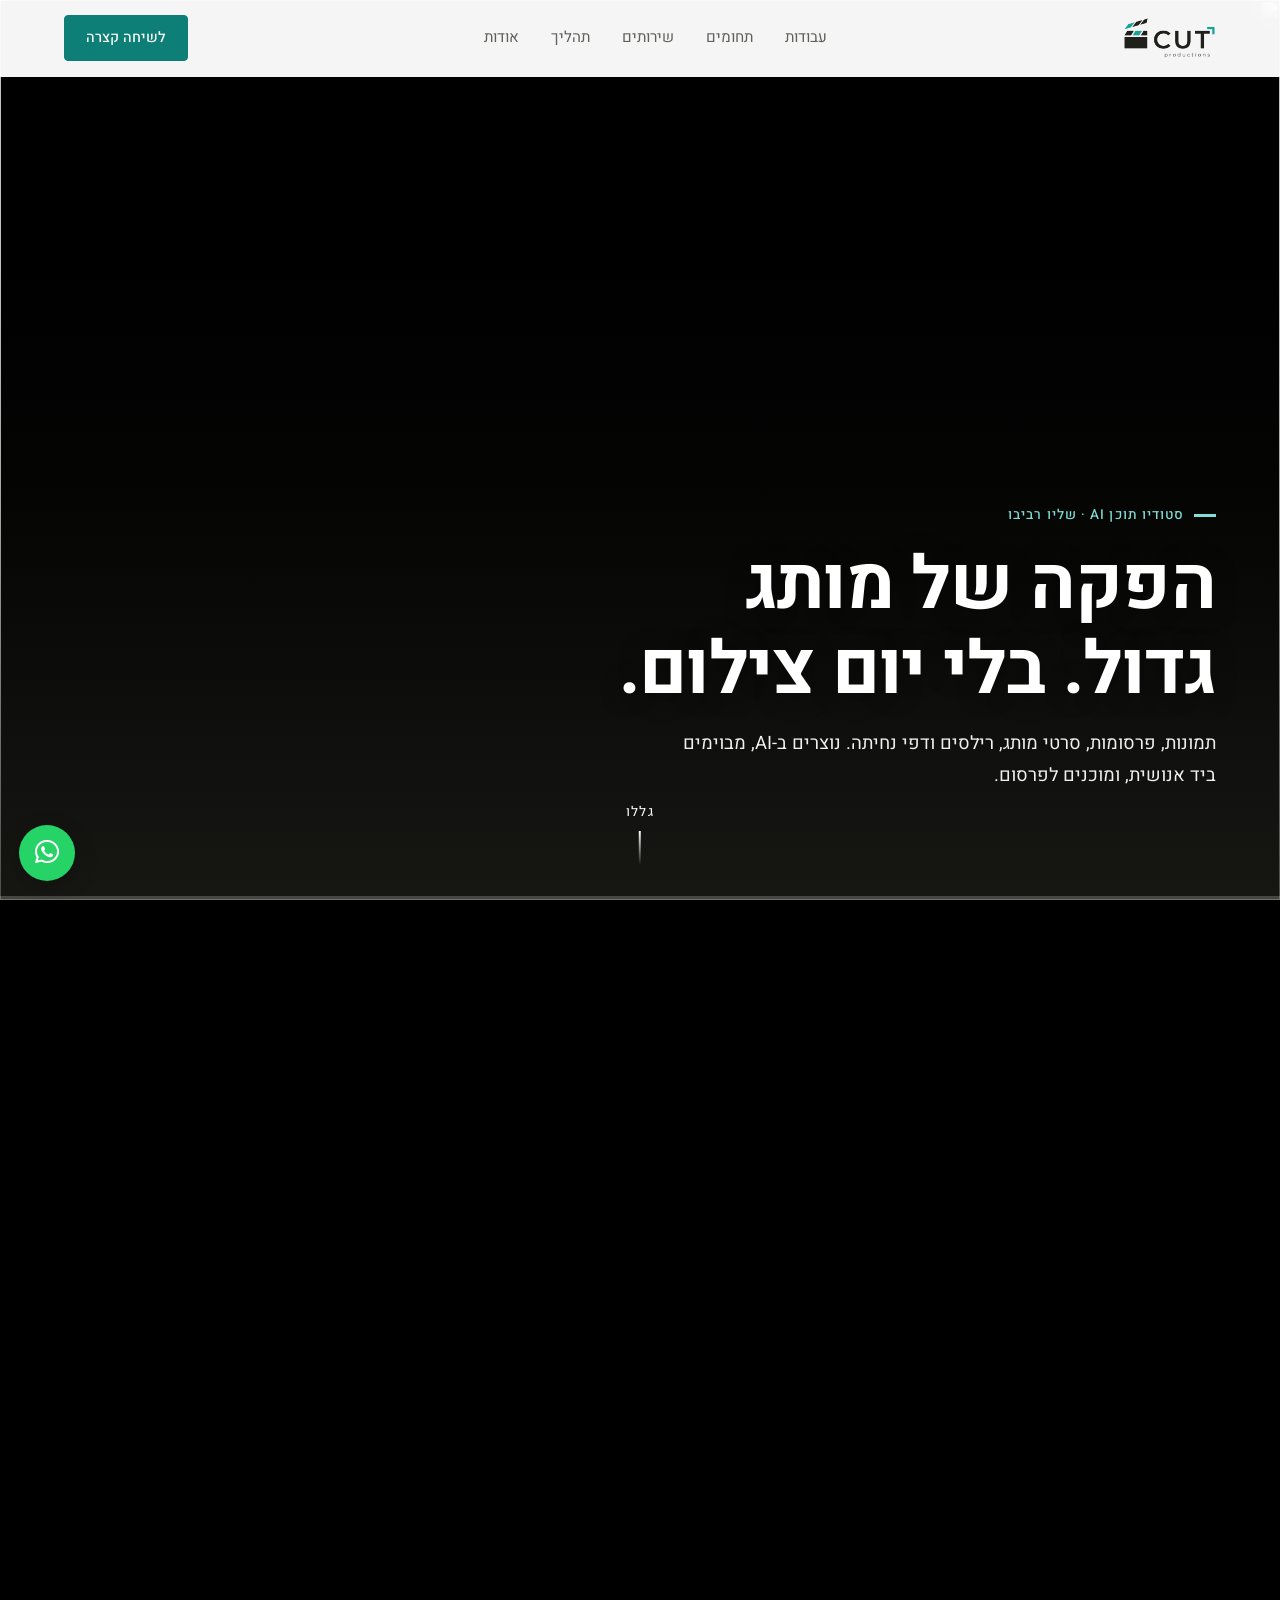
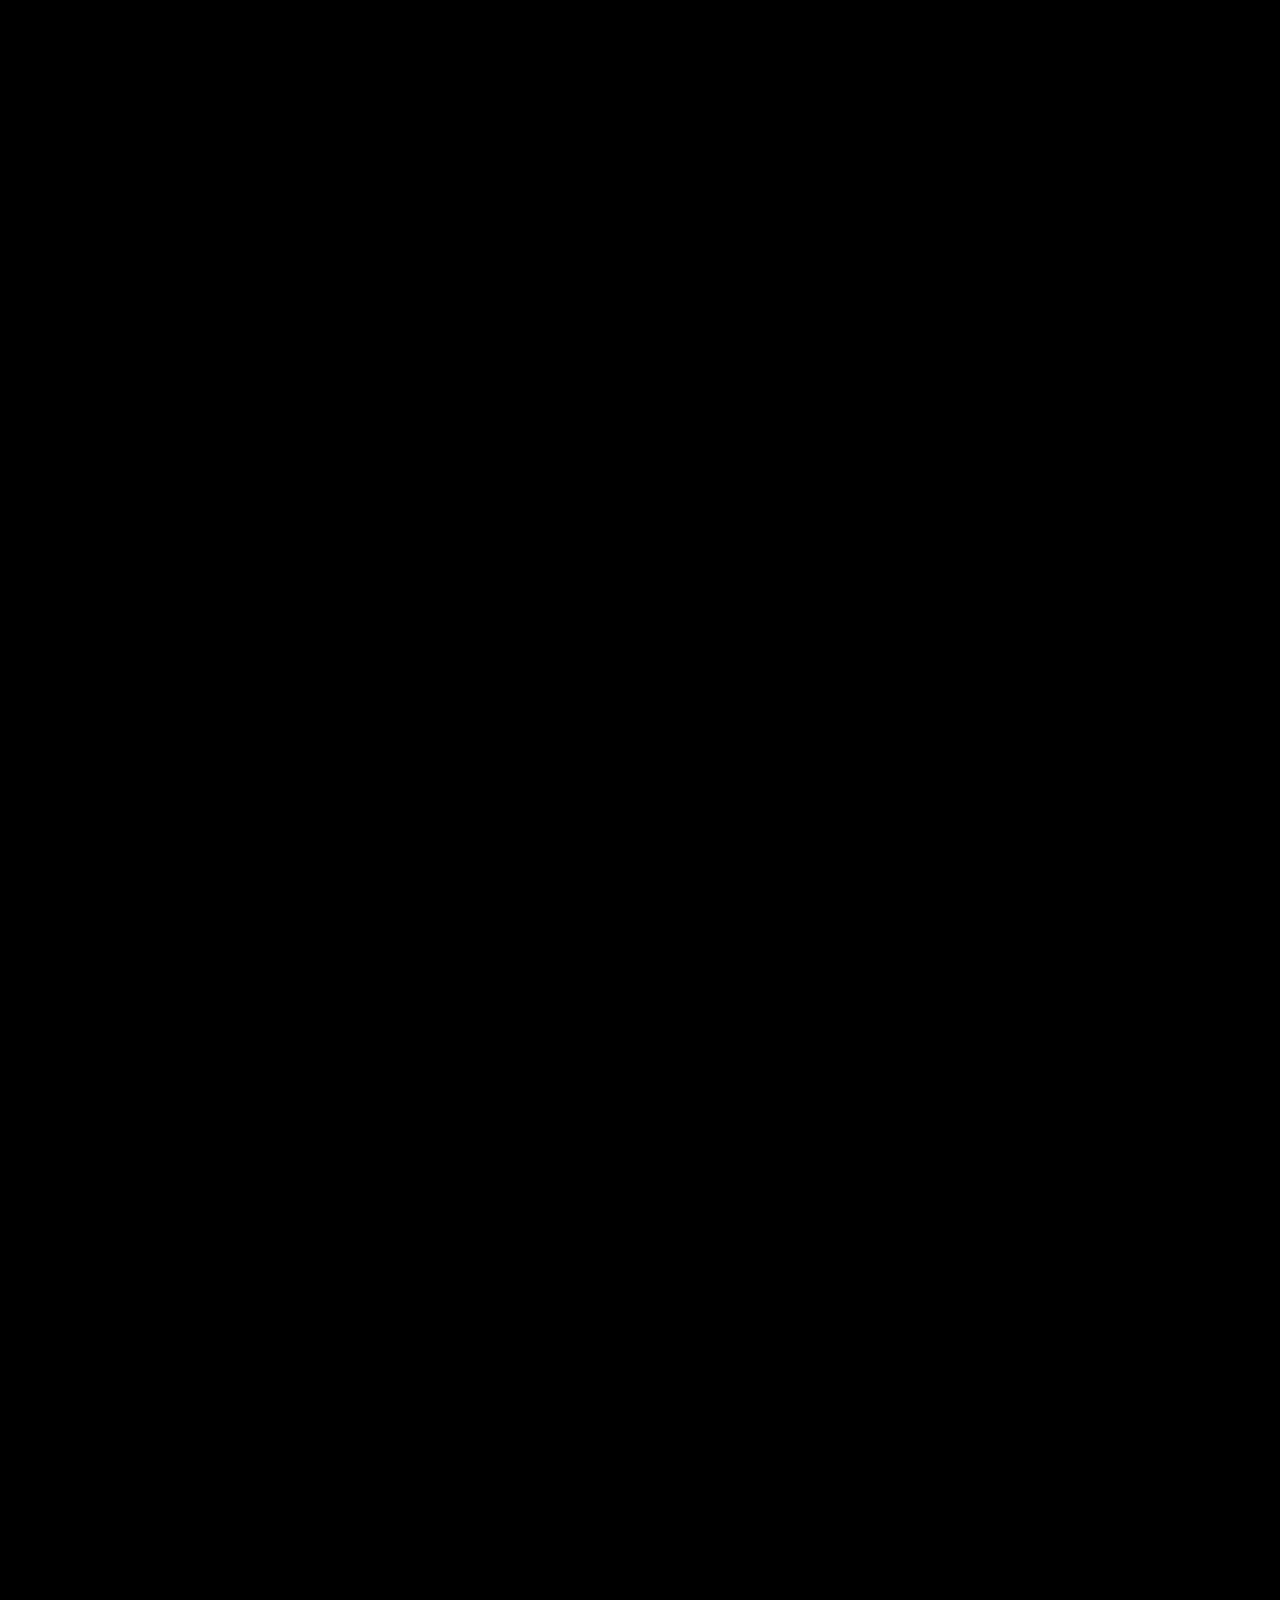
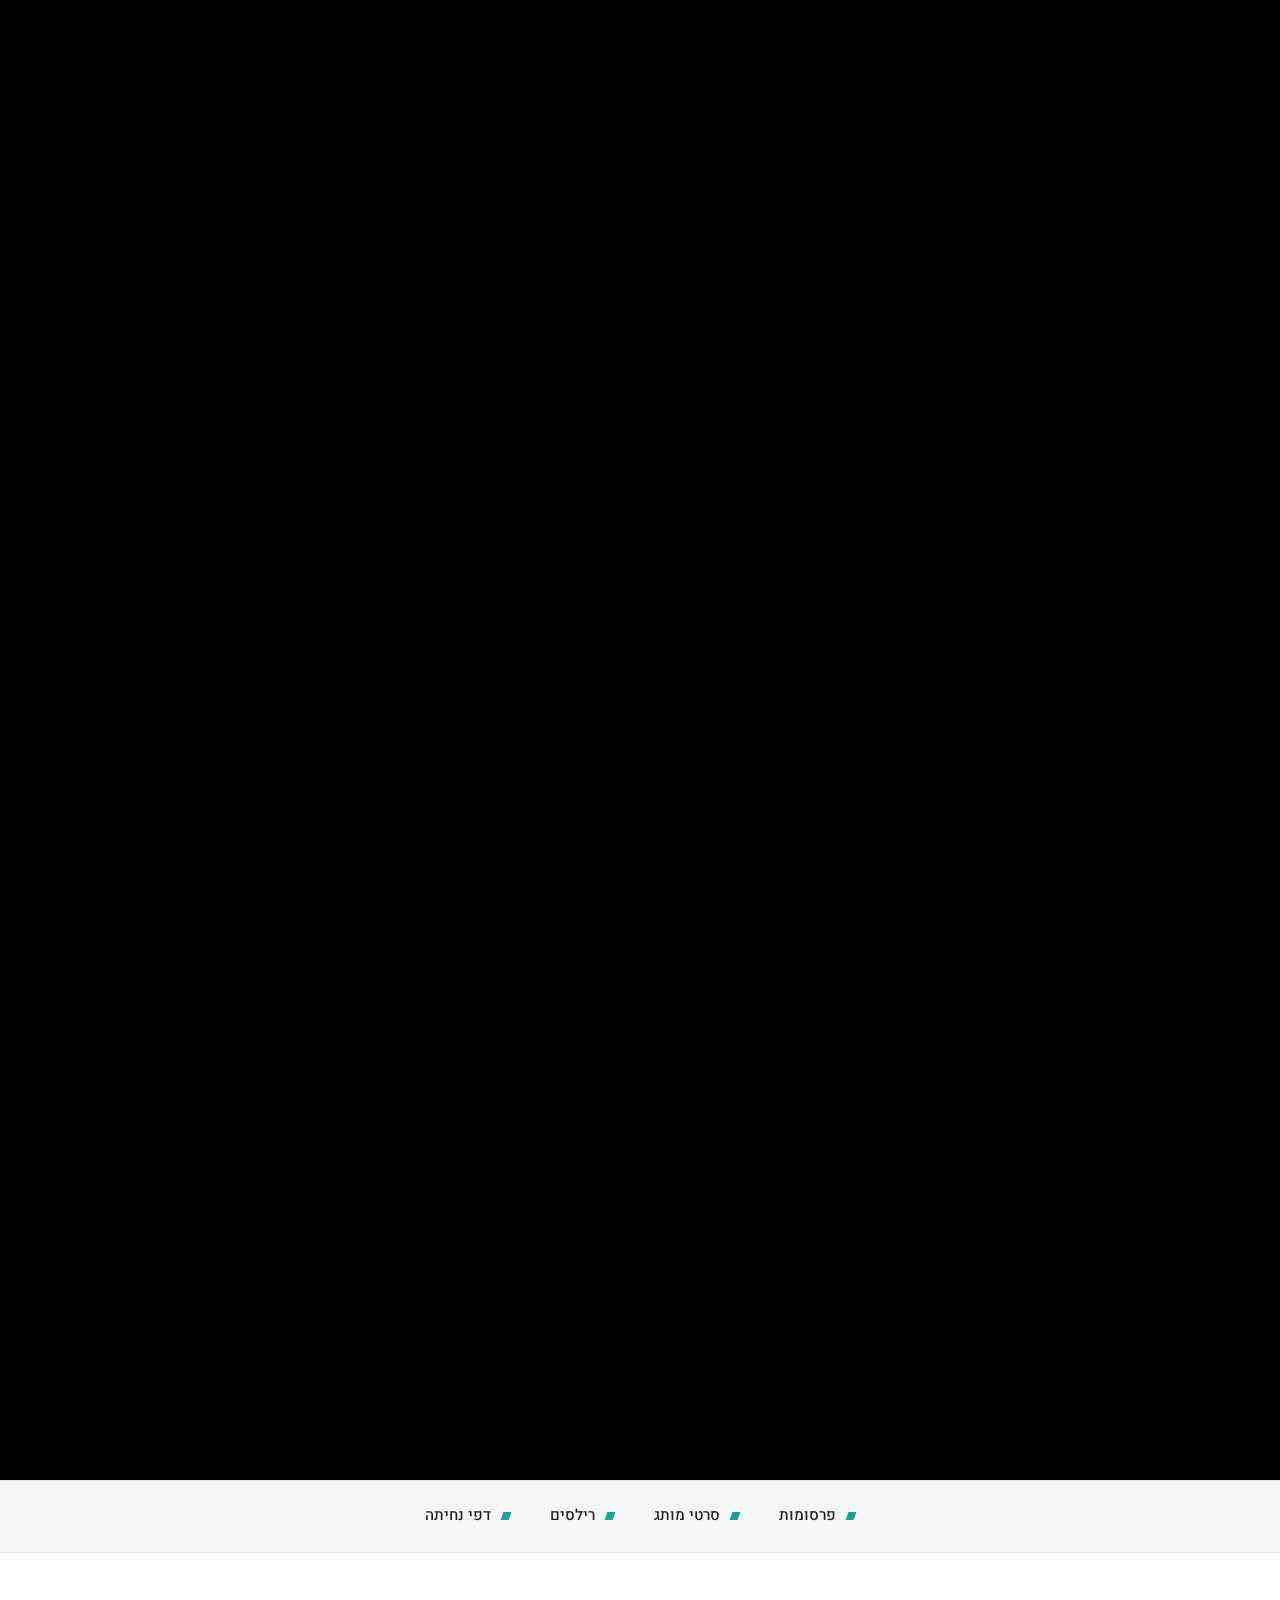
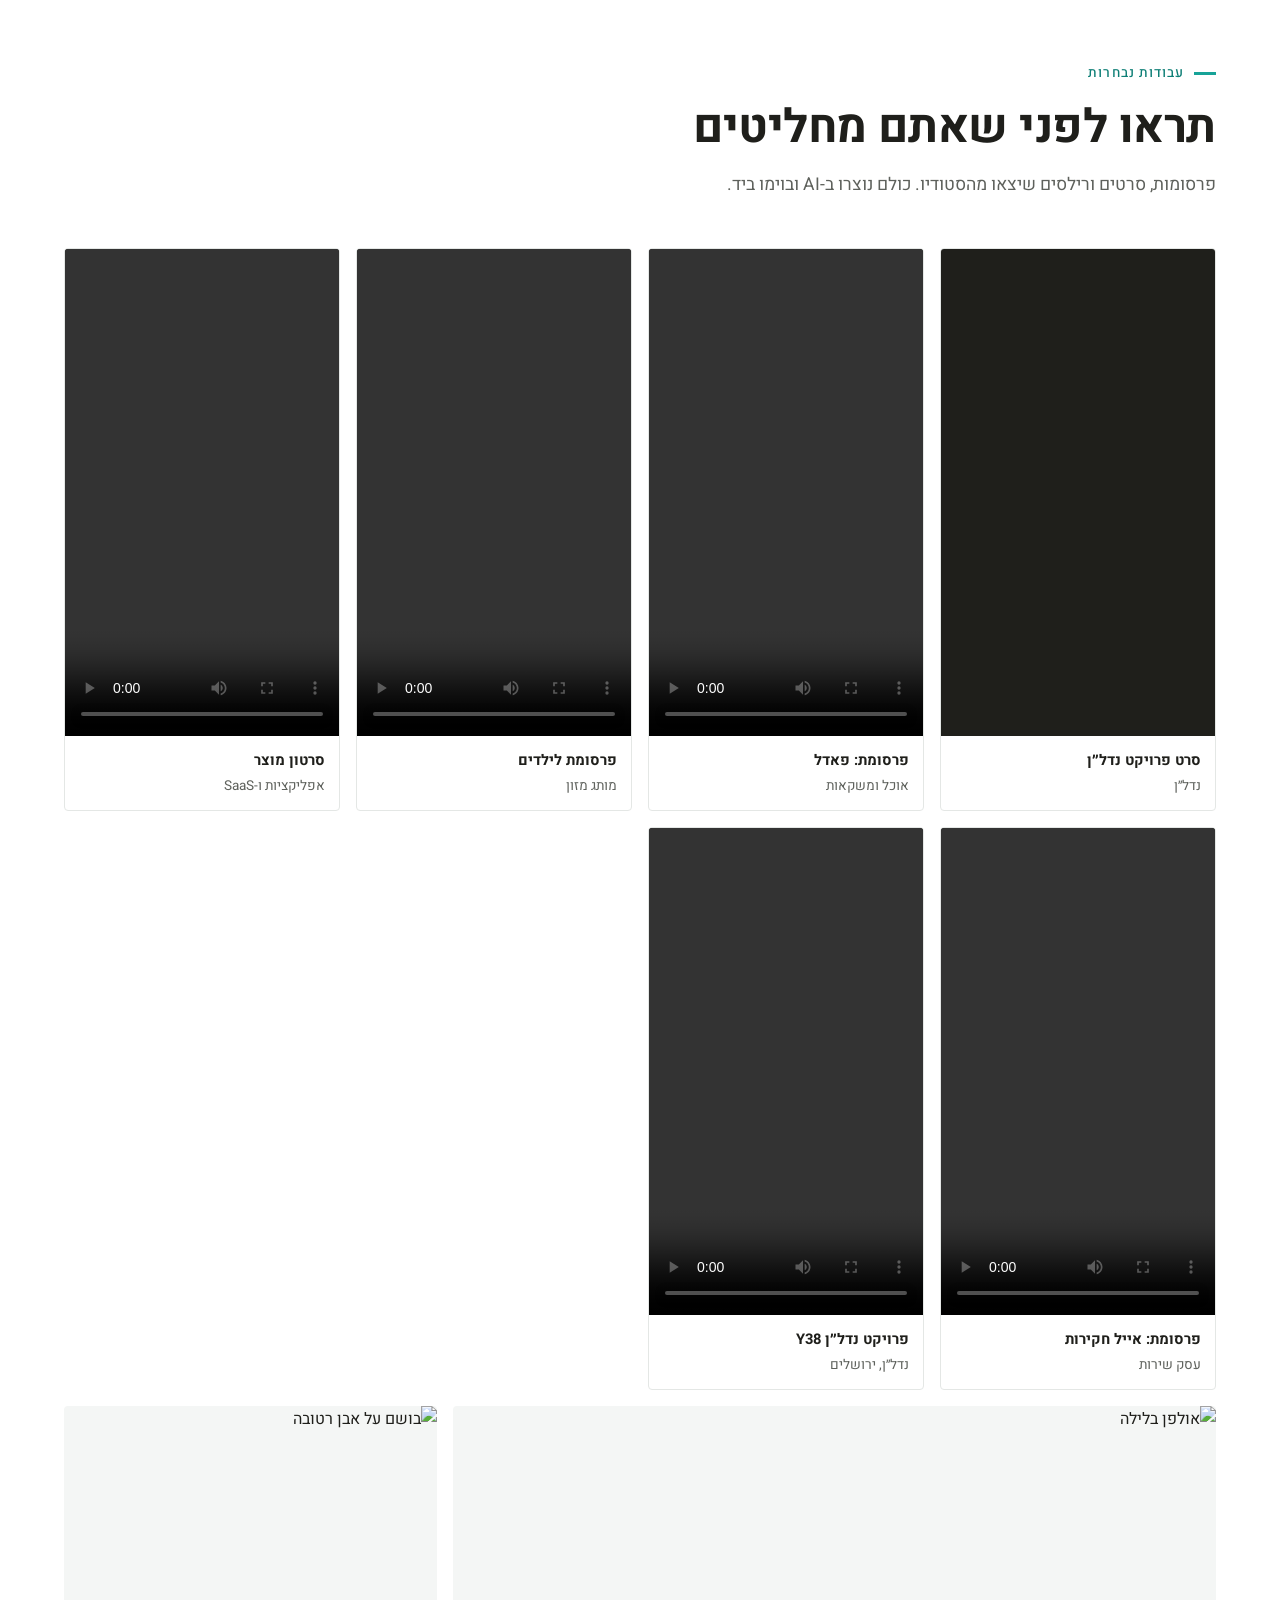
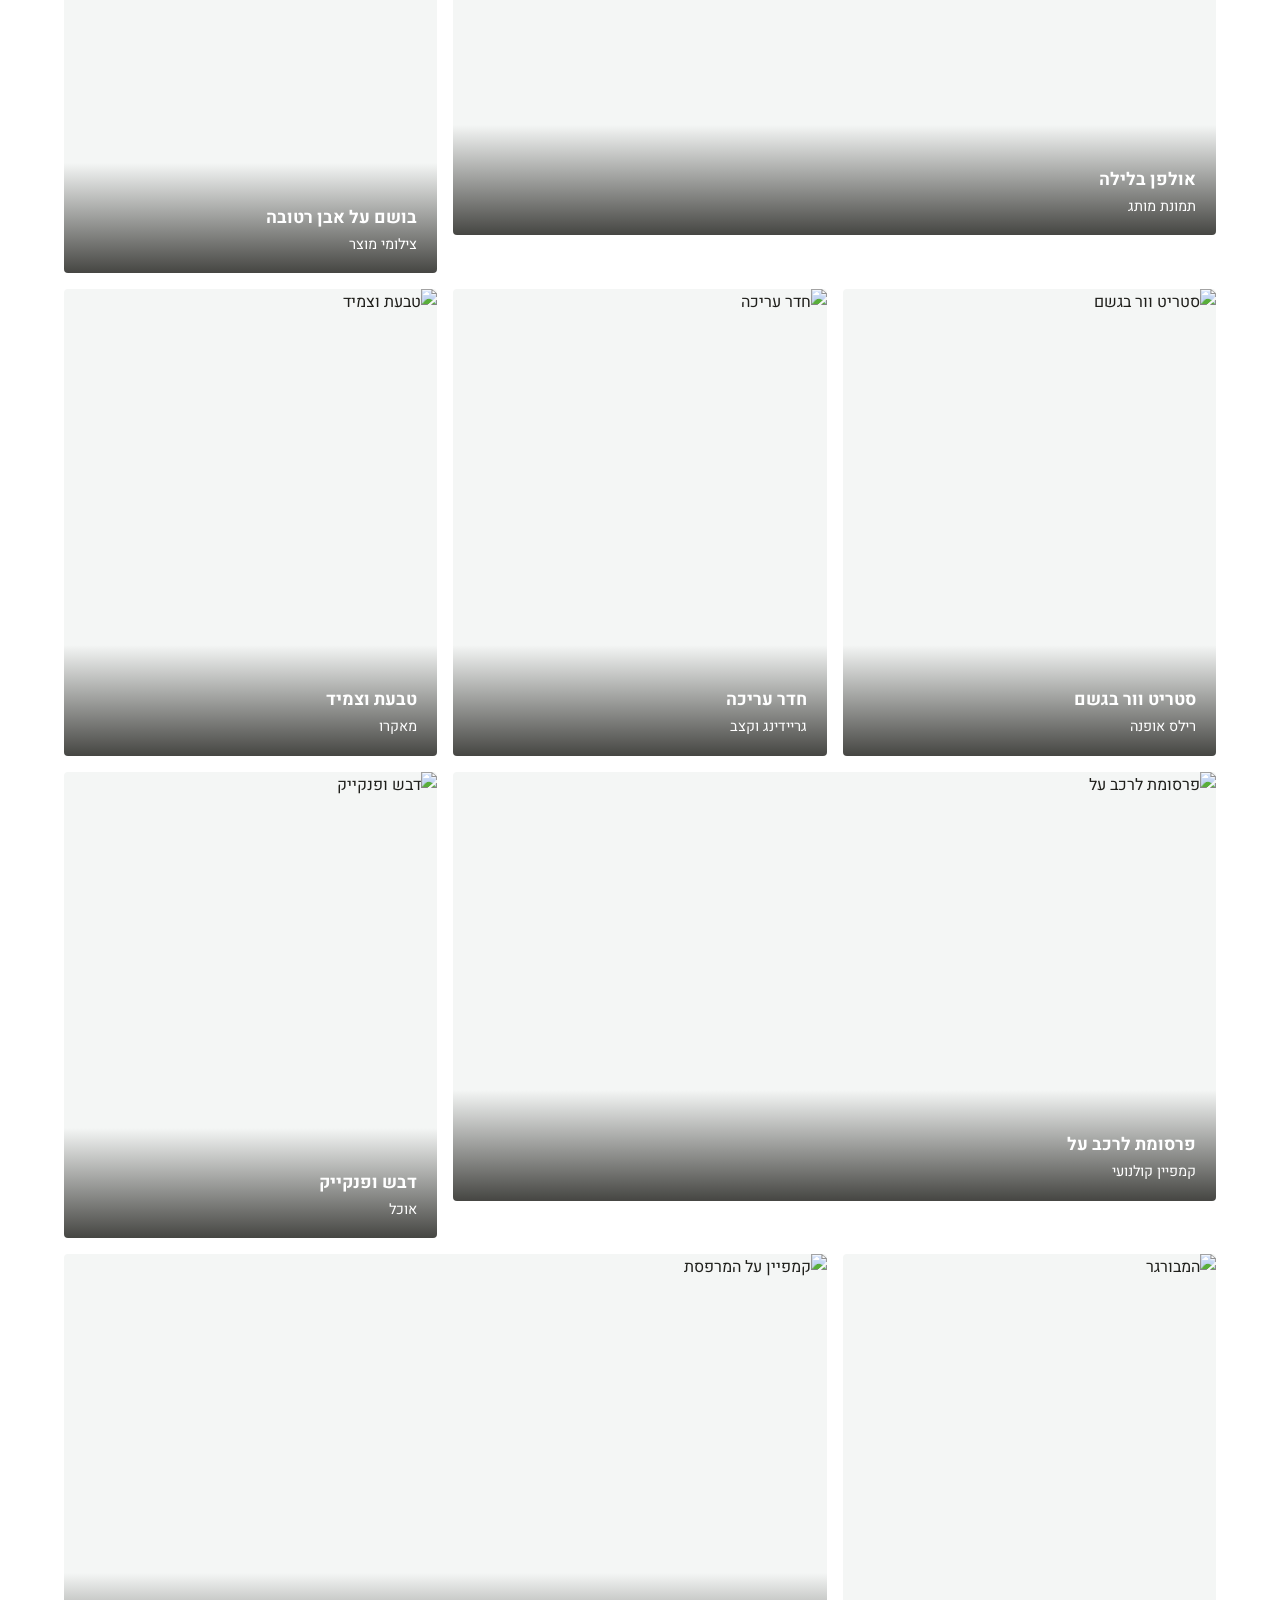
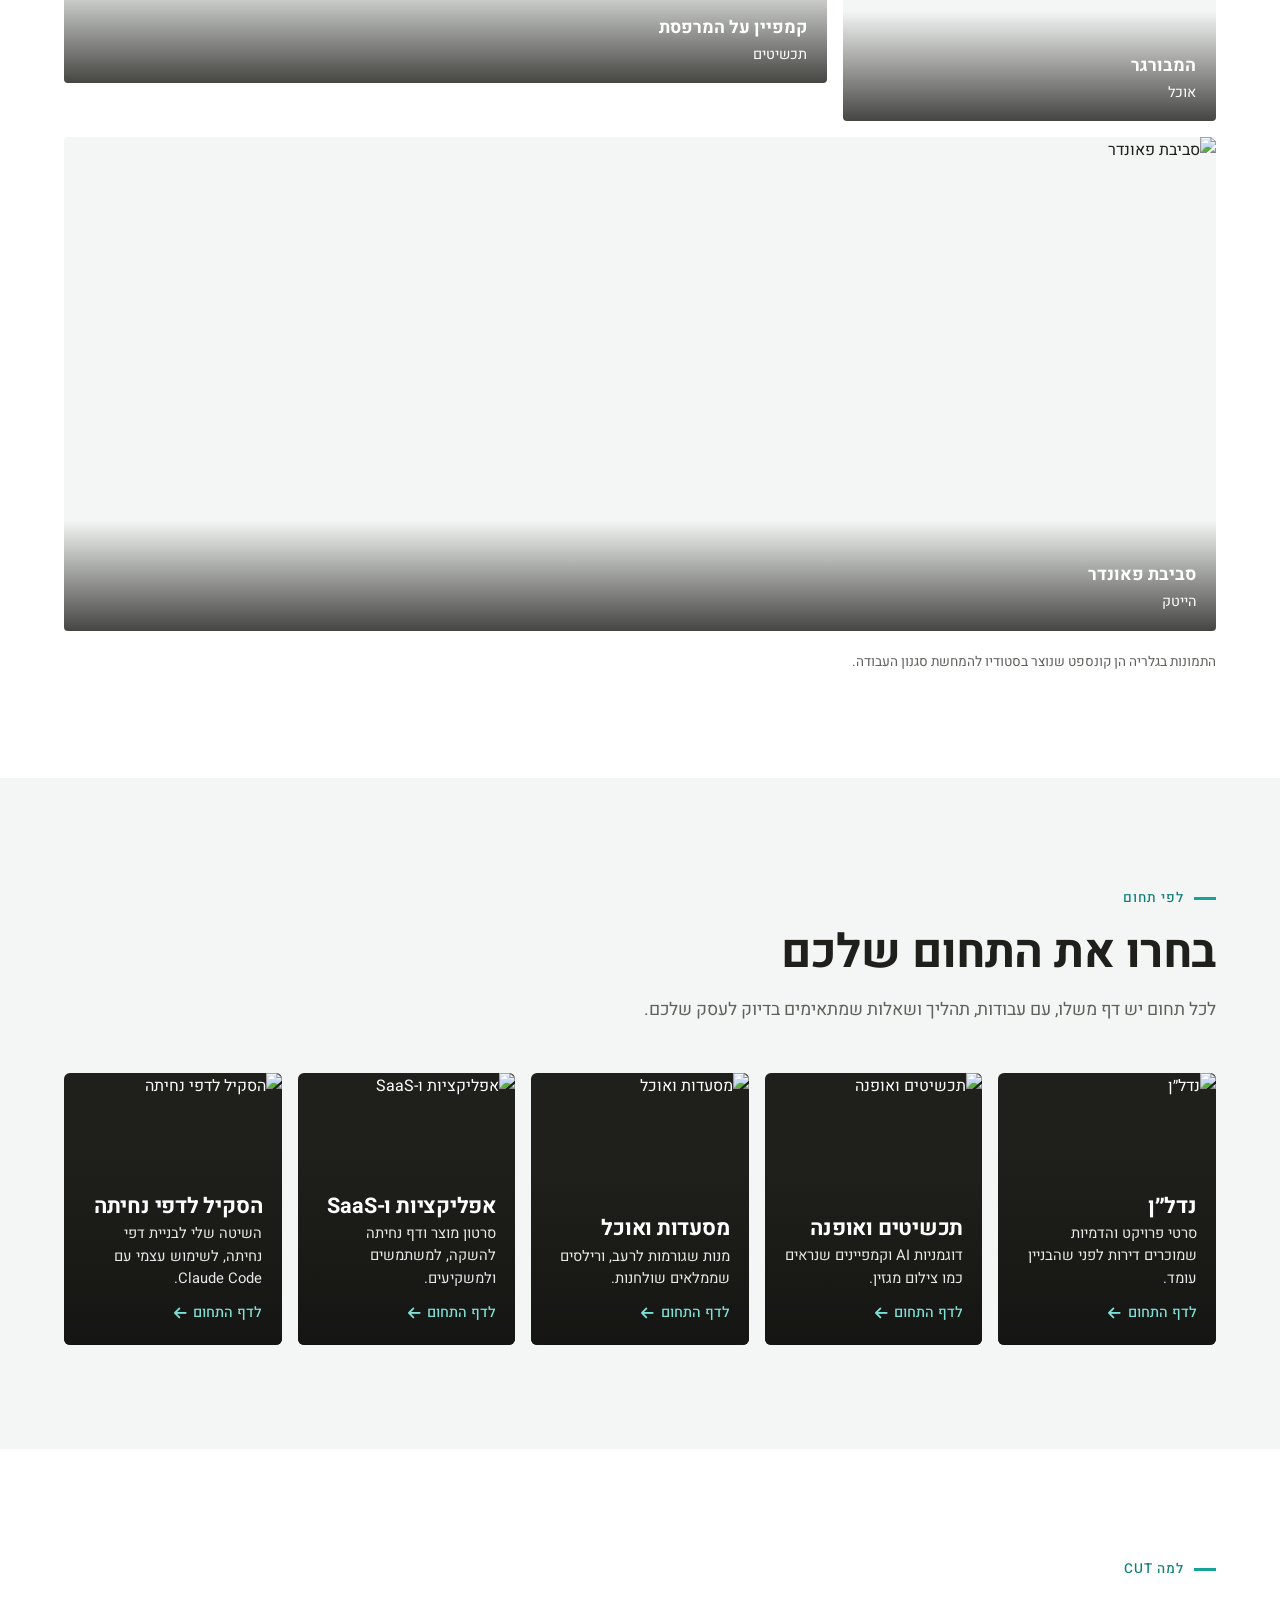
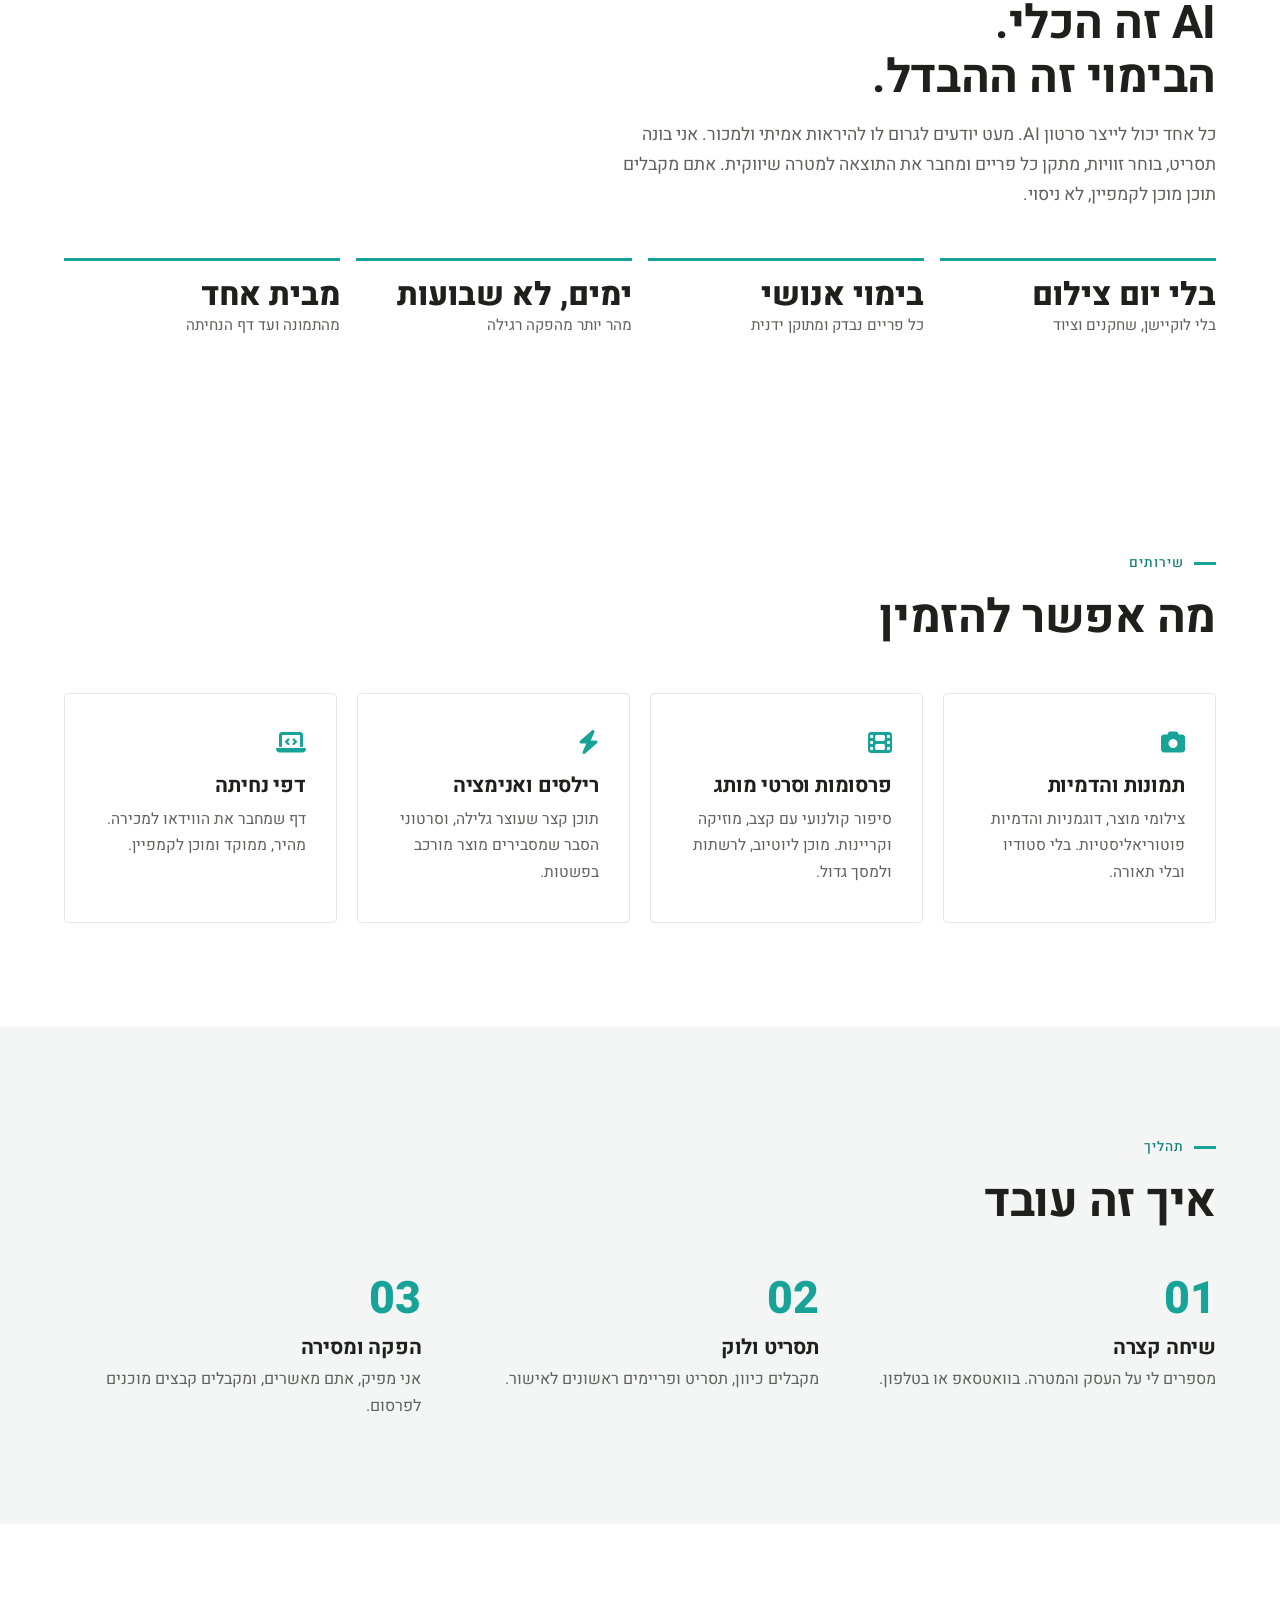
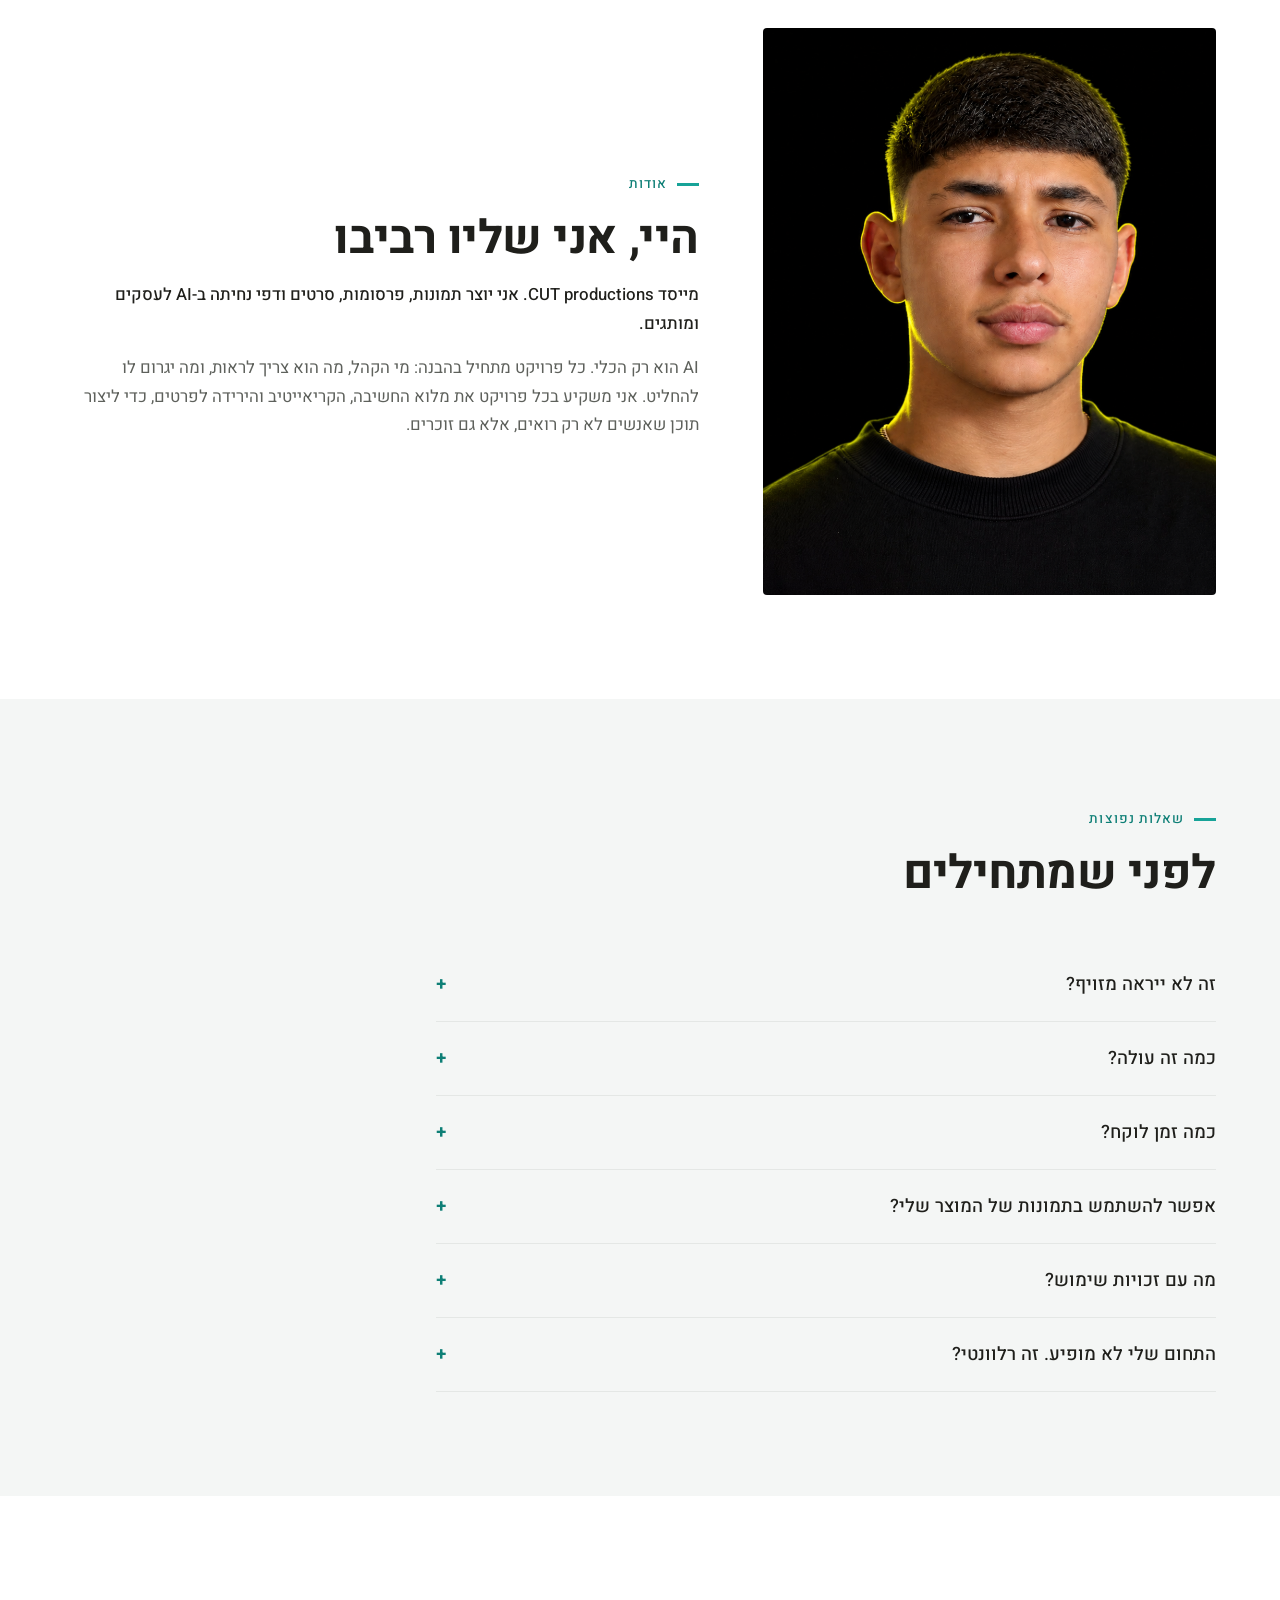
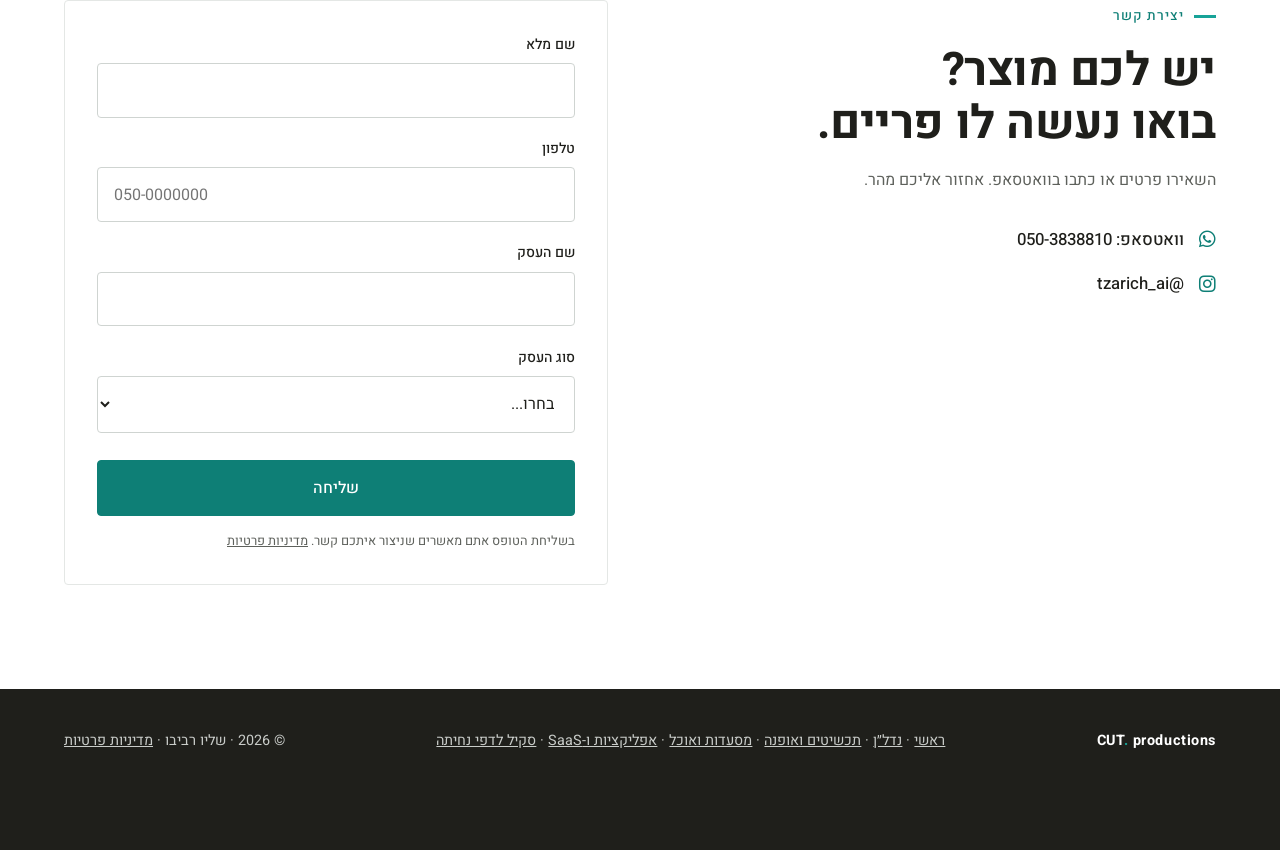
==== index.html @ d3d0066c "דף ראשי חדש ושלושה דפי תחום (אופנה, אוכל, סאס) ודף מכירה לסקיל - index.html: דף ראשי שמסביר מה CUT ע" ====
<!DOCTYPE html>
<html lang="he" dir="rtl">
<head>
  <meta charset="UTF-8" />
  <meta name="viewport" content="width=device-width, initial-scale=1.0" />
  <title>CUT productions | סטודיו תוכן AI לעסקים ומותגים</title>
  <meta name="description" content="תמונות, פרסומות, סרטי מותג, רילסים ודפי נחיתה ב-AI. שליו רביבו מביים כל פריים. בחרו תחום ודברו איתנו בוואטסאפ." />
  <meta property="og:title" content="CUT productions | סטודיו תוכן AI לעסקים ומותגים" />
  <meta property="og:description" content="תמונות, פרסומות, סרטי מותג, רילסים ודפי נחיתה ב-AI. שליו רביבו מביים כל פריים. בחרו תחום ודברו איתנו בוואטסאפ." />
  <meta property="og:image" content="images/logo.png" />
  <link rel="icon" type="image/png" href="images/favicon.png" />
  <script src="tracking.js"></script>
  <link rel="preconnect" href="https://fonts.googleapis.com" />
  <link rel="preconnect" href="https://fonts.gstatic.com" crossorigin />
  <link rel="stylesheet" href="https://fonts.googleapis.com/css2?family=Heebo:wght@300;400;500;700;800&display=swap" />
  <link rel="stylesheet" href="https://cdnjs.cloudflare.com/ajax/libs/font-awesome/6.4.0/css/all.min.css" />
  <link rel="stylesheet" href="site.css" />
</head>
<body>
<!-- Built by tools/build.py from tools/pages.py. Edit the text there, the media in media-index.js. -->
<nav id="nav">
  <div class="wrap nav-in">
    <a href="index.html" class="brand"><img src="images/logo.png" alt="CUT productions" width="737" height="332" /></a>
    <ul class="nav-links"><li><a href="#work">עבודות</a></li><li><a href="#fields">תחומים</a></li><li><a href="#services">שירותים</a></li><li><a href="#process">תהליך</a></li><li><a href="#about">אודות</a></li></ul>
    <a href="#contact" class="btn btn-solid nav-cta">לשיחה קצרה</a>
  </div>
</nav>

<section class="fly" id="top" aria-label="סטודיו תוכן AI · שליו רביבו">
  <div class="fly-stick">
    <img class="fly-poster" id="flyPoster" alt="" fetchpriority="high" />
    <video id="flyVideo" muted playsinline preload="auto" aria-hidden="true"></video>
    <div class="fly-shade"></div>
    <div class="fly-copy">
      <div class="wrap fly-step on" data-from="0" data-to="0.3">
        <span class="eyebrow">סטודיו תוכן AI · שליו רביבו</span>
        <h1>הפקה של מותג גדול. בלי יום צילום.</h1>
        <p>תמונות, פרסומות, סרטי מותג, רילסים ודפי נחיתה. נוצרים ב-AI, מבוימים ביד אנושית, ומוכנים לפרסום.</p>
        <div class="hero-ctas static-only"><a href="https://api.whatsapp.com/send?phone=972503838810&amp;text=%D7%94%D7%99%D7%99%20%D7%A9%D7%9C%D7%99%D7%95%2C%20%D7%A8%D7%90%D7%99%D7%AA%D7%99%20%D7%90%D7%AA%20%D7%94%D7%90%D7%AA%D7%A8%20%D7%95%D7%90%D7%A9%D7%9E%D7%97%20%D7%9C%D7%A9%D7%9E%D7%95%D7%A2%20%D7%A2%D7%9C%20%D7%AA%D7%95%D7%9B%D7%9F%20AI%20%D7%9C%D7%A2%D7%A1%D7%A7%20%D7%A9%D7%9C%D7%99" class="btn btn-solid" target="_blank" rel="noopener">דברו איתי בוואטסאפ <i class="fas fa-arrow-left"></i></a><a href="#work" class="btn btn-ghost">לצפייה בעבודות</a></div>
      </div>
      <div class="wrap fly-step" data-from="0.3" data-to="0.68">
        <span class="eyebrow">01 · הרעיון</span>
        <h2>מתחילים מהסיפור</h2>
        <p>תסריט, לוק וקצב שנבנים על העסק שלכם.</p>
      </div>
      <div class="wrap fly-step" data-from="0.68" data-to="1.01">
        <span class="eyebrow">02 · הפריים</span>
        <h2>נגמרים בפריים שעוצר גלילה</h2>
        <p>תוצאה שנראית כמו הפקה גדולה, בלי סט ובלי צוות.</p>
        <div class="hero-ctas"><a href="https://api.whatsapp.com/send?phone=972503838810&amp;text=%D7%94%D7%99%D7%99%20%D7%A9%D7%9C%D7%99%D7%95%2C%20%D7%A8%D7%90%D7%99%D7%AA%D7%99%20%D7%90%D7%AA%20%D7%94%D7%90%D7%AA%D7%A8%20%D7%95%D7%90%D7%A9%D7%9E%D7%97%20%D7%9C%D7%A9%D7%9E%D7%95%D7%A2%20%D7%A2%D7%9C%20%D7%AA%D7%95%D7%9B%D7%9F%20AI%20%D7%9C%D7%A2%D7%A1%D7%A7%20%D7%A9%D7%9C%D7%99" class="btn btn-solid" target="_blank" rel="noopener">דברו איתי בוואטסאפ <i class="fas fa-arrow-left"></i></a><a href="#work" class="btn btn-ghost">לצפייה בעבודות</a></div>
      </div>
    </div>
    <div class="fly-hint" id="flyHint">גללו<span></span></div>
    <div class="fly-bar"><i id="flyBar"></i></div>
  </div>
</section>

<div class="strip">
  <ul class="wrap"><li>פרסומות</li><li>סרטי מותג</li><li>רילסים</li><li>דפי נחיתה</li></ul>
</div>

<section class="sec" id="work">
  <div class="wrap">
<div class="head reveal"><span class="eyebrow">עבודות נבחרות</span><h2>תראו לפני שאתם מחליטים</h2><p class="lead">פרסומות, סרטים ורילסים שיצאו מהסטודיו. כולם נוצרו ב-AI ובוימו ביד.</p></div>
    <div class="vgrid" id="vgrid"></div>
    <div class="works" id="gallery" style="margin-top:1rem"></div>
    <p class="note">התמונות בגלריה הן קונספט שנוצר בסטודיו להמחשת סגנון העבודה.</p>
  </div>
</section>

<section class="sec soft" id="fields">
  <div class="wrap">
<div class="head reveal"><span class="eyebrow">לפי תחום</span><h2>בחרו את התחום שלכם</h2><p class="lead">לכל תחום יש דף משלו, עם עבודות, תהליך ושאלות שמתאימים בדיוק לעסק שלכם.</p></div>
    <div class="fields reveal"><a class="field-card" href="nadlan.html"><img src="https://media.kolbo.ai/kolboai-media/generated-images/6a90b7820d92b30dd2560541/6ae168392f760bb97affd0b4/Photoreal-modern-resident-6ae228eaf4c00453052fd111-nano-banana-pro.jpeg" alt="נדל״ן" loading="lazy" /><div class="fc-in"><h3>נדל״ן</h3><p>סרטי פרויקט והדמיות שמוכרים דירות לפני שהבניין עומד.</p><span class="go">לדף התחום <i class="fas fa-arrow-left"></i></span></div></a><a class="field-card" href="fashion.html"><img src="https://media.kolbo.ai/kolboai-media/generated-images/6a90b7820d92b30dd2560541/6ae168392f760bb97affd0b4/Photoreal-close-up-of-a-m-6ae228ea9159dda620a3724c-nano-banana-pro.jpeg" alt="תכשיטים ואופנה" loading="lazy" /><div class="fc-in"><h3>תכשיטים ואופנה</h3><p>דוגמניות AI וקמפיינים שנראים כמו צילום מגזין.</p><span class="go">לדף התחום <i class="fas fa-arrow-left"></i></span></div></a><a class="field-card" href="food.html"><img src="https://media.kolbo.ai/kolboai-media/generated-images/6a90b7820d92b30dd2560541/6ae168392f760bb97affd0b4/Photoreal-steaming-plate-6ae228ead003058f263488bc-nano-banana-pro.jpeg" alt="מסעדות ואוכל" loading="lazy" /><div class="fc-in"><h3>מסעדות ואוכל</h3><p>מנות שגורמות לרעב, ורילסים שממלאים שולחנות.</p><span class="go">לדף התחום <i class="fas fa-arrow-left"></i></span></div></a><a class="field-card" href="saas.html"><img src="https://media.kolbo.ai/kolboai-media/generated-images/6a90b7820d92b30dd2560541/6ae168392f760bb97affd0b4/Photoreal-founder-silhoue-6ae228eaa8fe8187046d0e32-nano-banana-pro.jpeg" alt="אפליקציות ו-SaaS" loading="lazy" /><div class="fc-in"><h3>אפליקציות ו-SaaS</h3><p>סרטון מוצר ודף נחיתה להשקה, למשתמשים ולמשקיעים.</p><span class="go">לדף התחום <i class="fas fa-arrow-left"></i></span></div></a><a class="field-card" href="skill.html"><img src="https://media.kolbo.ai/kolboai-media/generated-images/6a90b7820d92b30dd2560541/6ae168392f760bb97affd0b4/Photoreal-top-down-flat-l-6ae228ead003058f263488bd-nano-banana-pro.jpeg" alt="הסקיל לדפי נחיתה" loading="lazy" /><div class="fc-in"><h3>הסקיל לדפי נחיתה</h3><p>השיטה שלי לבניית דפי נחיתה, לשימוש עצמי עם Claude Code.</p><span class="go">לדף התחום <i class="fas fa-arrow-left"></i></span></div></a></div>
  </div>
</section>

<section class="sec" id="why">
  <div class="wrap">
<div class="head reveal"><span class="eyebrow">למה CUT</span><h2>AI זה הכלי.<br/>הבימוי זה ההבדל.</h2><p class="lead">כל אחד יכול לייצר סרטון AI. מעט יודעים לגרום לו להיראות אמיתי ולמכור. אני בונה תסריט, בוחר זוויות, מתקן כל פריים ומחבר את התוצאה למטרה שיווקית. אתם מקבלים תוכן מוכן לקמפיין, לא ניסוי.</p></div>
    <div class="stats reveal"><div class="stat"><b>בלי יום צילום</b><span>בלי לוקיישן, שחקנים וציוד</span></div><div class="stat"><b>בימוי אנושי</b><span>כל פריים נבדק ומתוקן ידנית</span></div><div class="stat"><b>ימים, לא שבועות</b><span>מהר יותר מהפקה רגילה</span></div><div class="stat"><b>מבית אחד</b><span>מהתמונה ועד דף הנחיתה</span></div></div>
  </div>
</section>

<section class="sec" id="services">
  <div class="wrap">
<div class="head reveal"><span class="eyebrow">שירותים</span><h2>מה אפשר להזמין</h2></div>
    <div class="services reveal"><div class="svc"><i class="fas fa-camera"></i><h3>תמונות והדמיות</h3><p>צילומי מוצר, דוגמניות והדמיות פוטוריאליסטיות. בלי סטודיו ובלי תאורה.</p></div><div class="svc"><i class="fas fa-film"></i><h3>פרסומות וסרטי מותג</h3><p>סיפור קולנועי עם קצב, מוזיקה וקריינות. מוכן ליוטיוב, לרשתות ולמסך גדול.</p></div><div class="svc"><i class="fas fa-bolt"></i><h3>רילסים ואנימציה</h3><p>תוכן קצר שעוצר גלילה, וסרטוני הסבר שמסבירים מוצר מורכב בפשטות.</p></div><div class="svc"><i class="fas fa-laptop-code"></i><h3>דפי נחיתה</h3><p>דף שמחבר את הווידאו למכירה. מהיר, ממוקד ומוכן לקמפיין.</p></div></div>
  </div>
</section>

<section class="sec soft" id="process">
  <div class="wrap">
<div class="head reveal"><span class="eyebrow">תהליך</span><h2>איך זה עובד</h2></div>
    <div class="steps reveal"><div class="step"><h3>שיחה קצרה</h3><p>מספרים לי על העסק והמטרה. בוואטסאפ או בטלפון.</p></div><div class="step"><h3>תסריט ולוק</h3><p>מקבלים כיוון, תסריט ופריימים ראשונים לאישור.</p></div><div class="step"><h3>הפקה ומסירה</h3><p>אני מפיק, אתם מאשרים, ומקבלים קבצים מוכנים לפרסום.</p></div></div>
  </div>
</section>

<section class="sec" id="about">
  <div class="wrap about">
    <img src="images/me.png" alt="שליו רביבו" loading="lazy" class="reveal" />
    <div class="reveal"><span class="eyebrow">אודות</span><h2>היי, אני שליו רביבו</h2><p><strong>מייסד CUT productions. אני יוצר תמונות, פרסומות, סרטים ודפי נחיתה ב-AI לעסקים ומותגים.</strong></p><p>AI הוא רק הכלי. כל פרויקט מתחיל בהבנה: מי הקהל, מה הוא צריך לראות, ומה יגרום לו להחליט. אני משקיע בכל פרויקט את מלוא החשיבה, הקריאייטיב והירידה לפרטים, כדי ליצור תוכן שאנשים לא רק רואים, אלא גם זוכרים.</p></div>
  </div>
</section>

<section class="sec soft" id="faq">
  <div class="wrap">
<div class="head reveal"><span class="eyebrow">שאלות נפוצות</span><h2>לפני שמתחילים</h2></div>
    <div class="faq reveal"><details><summary>זה לא ייראה מזויף?</summary><p>זה בדיוק ההבדל. כל פריים עובר בימוי ותיקון ידני עד שהוא נראה אמיתי. תסתכלו על העבודות למעלה.</p></details><details><summary>כמה זה עולה?</summary><p>תלוי בסוג התוכן ובאורך. שולחים הודעה, ומקבלים הצעה מסודרת אחרי שיחה קצרה.</p></details><details><summary>כמה זמן לוקח?</summary><p>לרוב ימים ולא שבועות. לוח זמנים מדויק נקבע לפי הפרויקט.</p></details><details><summary>אפשר להשתמש בתמונות של המוצר שלי?</summary><p>כן. אפשר לבנות על תמונות, לוגו וחומרים קיימים של המותג.</p></details><details><summary>מה עם זכויות שימוש?</summary><p>הכל שקוף מראש: באילו כלים משתמשים ואיך מותר לפרסם. בלי דמויות של אנשים אמיתיים בלי אישור.</p></details><details><summary>התחום שלי לא מופיע. זה רלוונטי?</summary><p>כנראה שכן. כתבו לי מה העסק עושה ונבדוק יחד מה הכי נכון.</p></details></div>
  </div>
</section>

<section class="sec" id="contact">
  <div class="wrap contact">
    <div class="contact-side reveal">
      <span class="eyebrow">יצירת קשר</span>
      <h2>יש לכם מוצר?<br/>בואו נעשה לו פריים.</h2>
      <p>השאירו פרטים או כתבו בוואטסאפ. אחזור אליכם מהר.</p>
      <div class="contact-links">
        <a href="https://api.whatsapp.com/send?phone=972503838810&amp;text=%D7%94%D7%99%D7%99%20%D7%A9%D7%9C%D7%99%D7%95%2C%20%D7%A8%D7%90%D7%99%D7%AA%D7%99%20%D7%90%D7%AA%20%D7%94%D7%90%D7%AA%D7%A8%20%D7%95%D7%90%D7%A9%D7%9E%D7%97%20%D7%9C%D7%A9%D7%9E%D7%95%D7%A2%20%D7%A2%D7%9C%20%D7%AA%D7%95%D7%9B%D7%9F%20AI%20%D7%9C%D7%A2%D7%A1%D7%A7%20%D7%A9%D7%9C%D7%99" target="_blank" rel="noopener"><i class="fab fa-whatsapp"></i>וואטסאפ: 050-3838810</a>
        <a href="https://www.instagram.com/tzarich_ai" target="_blank" rel="noopener"><i class="fab fa-instagram"></i>@tzarich_ai</a>
      </div>
    </div>
    <div class="reveal">
      <form id="leadForm" novalidate data-page="דף ראשי">
        <div class="field"><label for="name">שם מלא</label><input id="name" type="text" autocomplete="name" /><div class="err" id="nameErr">נא להזין שם</div></div>
        <div class="field"><label for="phone">טלפון</label><input id="phone" type="tel" autocomplete="tel" placeholder="050-0000000" /><div class="err" id="phoneErr">נא להזין מספר טלפון תקין</div></div>
        <div class="field"><label for="company">שם העסק</label><input id="company" type="text" autocomplete="organization" /></div>
        <div class="field"><label for="role">סוג העסק</label><select id="role"><option value="">בחרו...</option><option value="נדל״ן">נדל״ן</option><option value="תכשיטים ואופנה">תכשיטים ואופנה</option><option value="מסעדות ואוכל">מסעדות ואוכל</option><option value="אפליקציות ו-SaaS">אפליקציות ו-SaaS</option><option value="מותג / עסק אחר">מותג / עסק אחר</option><option value="מעוניין בסקיל לדפי נחיתה">מעוניין בסקיל לדפי נחיתה</option></select><div class="err" id="roleErr">נא לבחור סוג עסק</div></div>
        <button class="btn btn-solid" type="submit" id="submitBtn">שליחה</button>
        <p style="font-size:0.8rem;color:var(--muted);margin-top:0.9rem">בשליחת הטופס אתם מאשרים שניצור איתכם קשר. <a href="privacy.html">מדיניות פרטיות</a></p>
      </form>
      <div class="success" id="success"><h3>הפנייה התקבלה</h3><p>אחזור אליכם בהקדם.</p></div>
    </div>
  </div>
</section>

<footer>
  <div class="wrap">
    <span class="f-brand">CUT<span>.</span> productions</span>
    <span><a href="index.html" style="color:inherit">ראשי</a> · <a href="nadlan.html" style="color:inherit">נדל״ן</a> · <a href="fashion.html" style="color:inherit">תכשיטים ואופנה</a> · <a href="food.html" style="color:inherit">מסעדות ואוכל</a> · <a href="saas.html" style="color:inherit">אפליקציות ו-SaaS</a> · <a href="skill.html" style="color:inherit">סקיל לדפי נחיתה</a></span>
    <span>© 2026 · שליו רביבו · <a href="privacy.html" style="color:inherit">מדיניות פרטיות</a></span>
  </div>
</footer>
<div class="sticky"><a href="https://api.whatsapp.com/send?phone=972503838810&amp;text=%D7%94%D7%99%D7%99%20%D7%A9%D7%9C%D7%99%D7%95%2C%20%D7%A8%D7%90%D7%99%D7%AA%D7%99%20%D7%90%D7%AA%20%D7%94%D7%90%D7%AA%D7%A8%20%D7%95%D7%90%D7%A9%D7%9E%D7%97%20%D7%9C%D7%A9%D7%9E%D7%95%D7%A2%20%D7%A2%D7%9C%20%D7%AA%D7%95%D7%9B%D7%9F%20AI%20%D7%9C%D7%A2%D7%A1%D7%A7%20%D7%A9%D7%9C%D7%99" class="btn btn-solid" target="_blank" rel="noopener">דברו איתי בוואטסאפ</a></div>
<a class="wa-float" href="https://api.whatsapp.com/send?phone=972503838810&amp;text=%D7%94%D7%99%D7%99%20%D7%A9%D7%9C%D7%99%D7%95%2C%20%D7%A8%D7%90%D7%99%D7%AA%D7%99%20%D7%90%D7%AA%20%D7%94%D7%90%D7%AA%D7%A8%20%D7%95%D7%90%D7%A9%D7%9E%D7%97%20%D7%9C%D7%A9%D7%9E%D7%95%D7%A2%20%D7%A2%D7%9C%20%D7%AA%D7%95%D7%9B%D7%9F%20AI%20%D7%9C%D7%A2%D7%A1%D7%A7%20%D7%A9%D7%9C%D7%99" target="_blank" rel="noopener" aria-label="וואטסאפ"><i class="fab fa-whatsapp"></i></a>
<div class="modal" id="modal" role="dialog" aria-modal="true"><button class="modal-x" id="modalX" aria-label="סגירה">&times;</button><div id="modalBody"></div></div>

<script src="media-index.js"></script>
<script src="site.js"></script>
<script type="module" src="lead.js"></script>
</body>
</html>
---- site.css ----
:root {
  --ink: #1f1f1b;
  --muted: #5e615c;
  --line: #e4e7e5;
  --soft: #f4f6f5;
  --white: #ffffff;
  --teal: #17a398;
  --teal-d: #0e7f76;
  --sans: 'Heebo', Arial, sans-serif;
}

* { margin: 0; padding: 0; box-sizing: border-box; }
html { scroll-behavior: smooth; }
body { background: var(--white); color: var(--ink); font-family: var(--sans); font-weight: 400; line-height: 1.7; overflow-x: hidden; }
img { display: block; max-width: 100%; }
a { color: inherit; }

.wrap { max-width: 1200px; margin: 0 auto; padding: 0 1.5rem; }
.sec { padding: 6.5rem 0; }
.soft { background: var(--soft); }
.eyebrow { display: inline-flex; align-items: center; gap: 0.6rem; font-size: 0.85rem; font-weight: 500; letter-spacing: 0.08em; color: var(--teal-d); margin-bottom: 1rem; }
.eyebrow::before { content: ''; width: 22px; height: 3px; background: var(--teal); }
h1, h2, h3 { font-weight: 700; line-height: 1.15; letter-spacing: -0.01em; }
h2 { font-size: clamp(1.9rem, 4.5vw, 2.9rem); margin-bottom: 1rem; }
.lead { font-size: 1.1rem; color: var(--muted); max-width: 620px; }
.head { margin-bottom: 3rem; }

.btn {
  display: inline-flex; align-items: center; gap: 0.6rem;
  padding: 0.95rem 1.9rem; border-radius: 4px;
  font-family: var(--sans); font-weight: 500; font-size: 1rem;
  text-decoration: none; cursor: pointer; border: 1.5px solid var(--teal-d);
  transition: background 0.2s, color 0.2s, border-color 0.2s;
}
.btn-solid { background: var(--teal-d); color: #fff; }
.btn-solid:hover { background: var(--ink); border-color: var(--ink); }
.btn-ghost { background: transparent; color: var(--ink); border-color: var(--ink); }
.btn-ghost:hover { background: var(--ink); color: #fff; }

/* NAV */
nav { position: fixed; top: 0; right: 0; left: 0; z-index: 50; background: rgba(255,255,255,0.96); backdrop-filter: blur(10px); border-bottom: 1px solid transparent; transition: border-color 0.3s, box-shadow 0.3s; }
nav.solid { border-color: var(--line); box-shadow: 0 2px 18px rgba(31,31,27,0.05); }
.nav-in { display: flex; align-items: center; justify-content: space-between; height: 76px; }
.brand img { height: 42px; width: auto; }
.nav-links { display: flex; gap: 2rem; list-style: none; }
.nav-links a { text-decoration: none; font-size: 0.95rem; color: var(--muted); transition: color 0.2s; }
.nav-links a:hover { color: var(--teal-d); }
.nav-cta { padding: 0.6rem 1.3rem; font-size: 0.9rem; }
@media (max-width: 900px) { .nav-links { display: none; } .brand img { height: 34px; } }

/* HERO (unused) */
.hero { padding: 9.5rem 0 5rem; }
.hero-in { display: grid; grid-template-columns: 5fr 6fr; gap: 4rem; align-items: center; }
.hero h1 { font-size: clamp(2.5rem, 5.5vw, 4.2rem); margin-bottom: 1.4rem; text-wrap: balance; }
.hero h1 em { font-style: normal; color: var(--teal-d); }
.hero p { font-size: 1.15rem; color: var(--muted); max-width: 520px; margin-bottom: 2.25rem; }
.hero-ctas { display: flex; gap: 1rem; flex-wrap: wrap; }
.hero-media { position: relative; }
.hero-media img { width: 100%; aspect-ratio: 4 / 3; object-fit: cover; border-radius: 4px; background: var(--soft); }
.hero-media::before { content: ''; position: absolute; top: -18px; left: -18px; width: 90px; height: 90px; border-top: 8px solid var(--teal); border-left: 8px solid var(--teal); }
@media (max-width: 900px) {
  .hero { padding-top: 7.5rem; }
  .hero-in { grid-template-columns: 1fr; gap: 2.5rem; }
  .hero-media::before { top: -12px; left: -12px; width: 60px; height: 60px; border-width: 6px; }
}

.strip { border-top: 1px solid var(--line); border-bottom: 1px solid var(--line); padding: 1.4rem 0; background: var(--soft); }
.strip ul { display: flex; flex-wrap: wrap; justify-content: center; gap: 0.6rem 2.5rem; list-style: none; color: var(--ink); font-size: 0.95rem; font-weight: 500; }
.strip li::before { content: ''; display: inline-block; width: 8px; height: 8px; background: var(--teal); margin-left: 0.7rem; transform: skewX(-20deg); }

/* WORKS GRID */
.feature { position: relative; max-width: 460px; margin: 0 auto 2rem; background: var(--ink); border-radius: 4px; overflow: hidden; }
.feature video { display: block; width: 100%; height: auto; max-height: 82vh; object-fit: contain; background: var(--ink); }
.feature::before { content: ''; position: absolute; z-index: 1; top: 0; left: 0; width: 72px; height: 72px; border-top: 6px solid var(--teal); border-left: 6px solid var(--teal); pointer-events: none; }
.more-videos { display: grid; grid-template-columns: repeat(2, 1fr); gap: 1.25rem; max-width: 760px; margin: 0 auto 1.25rem; }
.more-videos figure { background: #fff; border: 1px solid var(--line); border-radius: 4px; overflow: hidden; }
.more-videos video { display: block; width: 100%; aspect-ratio: 9 / 16; object-fit: cover; background: var(--ink); }
.more-videos figcaption { padding: 0.9rem 1.1rem; font-weight: 500; }
@media (max-width: 600px) { .more-videos { gap: 0.75rem; } .more-videos figcaption { padding: 0.6rem 0.7rem; font-size: 0.9rem; } }
.works { display: grid; grid-template-columns: repeat(12, 1fr); gap: 1rem; }
.work { position: relative; overflow: hidden; cursor: zoom-in; background: var(--soft); border-radius: 4px; }
.work img { width: 100%; height: 100%; object-fit: cover; transition: transform 0.8s ease; }
.work:hover img { transform: scale(1.04); }
.work figcaption { position: absolute; right: 0; left: 0; bottom: 0; padding: 2.5rem 1.25rem 1rem; background: linear-gradient(0deg, rgba(31,31,27,0.82), transparent); font-size: 0.9rem; color: #fff; }
.work figcaption b { display: block; font-weight: 700; font-size: 1.1rem; }
.w-lg { grid-column: span 8; aspect-ratio: 16 / 9; }
.w-sm { grid-column: span 4; }
.w-md { grid-column: span 6; aspect-ratio: 16 / 10; }
.w-third { grid-column: span 4; aspect-ratio: 4 / 5; }
@media (max-width: 900px) {
  .works { grid-template-columns: 1fr; }
  .w-lg, .w-sm, .w-md, .w-third { grid-column: auto; aspect-ratio: 16 / 10; }
}
.note { margin-top: 1.25rem; font-size: 0.85rem; color: var(--muted); }

/* BEFORE / AFTER */
.ba { position: relative; aspect-ratio: 16 / 9; overflow: hidden; user-select: none; touch-action: pan-y; border-radius: 4px; background: var(--line); }
.ba img { position: absolute; inset: 0; width: 100%; height: 100%; object-fit: cover; }
.ba .after { clip-path: inset(0 calc(100% - var(--pos, 50%)) 0 0); }
.ba-line { position: absolute; top: 0; bottom: 0; left: var(--pos, 50%); width: 3px; background: var(--teal); transform: translateX(-1.5px); pointer-events: none; }
.ba-knob { position: absolute; top: 50%; left: var(--pos, 50%); width: 52px; height: 52px; border-radius: 50%; transform: translate(-50%, -50%); background: var(--teal-d); color: #fff; display: flex; align-items: center; justify-content: center; gap: 4px; pointer-events: none; box-shadow: 0 6px 24px rgba(0,0,0,0.25); font-size: 0.8rem; }
.ba input { position: absolute; inset: 0; width: 100%; height: 100%; opacity: 0; cursor: ew-resize; }
.ba-tag { position: absolute; top: 1rem; padding: 0.35rem 0.9rem; background: #fff; color: var(--ink); font-size: 0.85rem; font-weight: 500; border-radius: 3px; pointer-events: none; }
.ba-tag.l { left: 1rem; } .ba-tag.r { right: 1rem; }

/* SERVICES */
.services { display: grid; grid-template-columns: repeat(auto-fit, minmax(250px, 1fr)); gap: 1.25rem; }
.svc { background: #fff; border: 1px solid var(--line); border-radius: 4px; padding: 2.25rem 1.9rem; transition: border-color 0.2s, transform 0.2s; }
.svc:hover { border-color: var(--teal); transform: translateY(-3px); }
.svc i { color: var(--teal); font-size: 1.5rem; margin-bottom: 1.25rem; }
.svc h3 { font-size: 1.3rem; margin-bottom: 0.6rem; }
.svc p { color: var(--muted); font-size: 0.97rem; }

/* AUDIENCES */
.aud { display: grid; grid-template-columns: repeat(auto-fit, minmax(280px, 1fr)); gap: 2.5rem; }
.aud div { border-top: 3px solid var(--teal); padding-top: 1.4rem; }
.aud h3 { font-size: 1.3rem; margin-bottom: 0.5rem; }
.aud p { color: var(--muted); }

/* PROCESS */
.steps { display: grid; grid-template-columns: repeat(auto-fit, minmax(240px, 1fr)); gap: 2.5rem; counter-reset: s; }
.step { counter-increment: s; }
.step::before { content: '0' counter(s); display: block; font-size: 2.8rem; font-weight: 800; color: var(--teal); line-height: 1; margin-bottom: 0.9rem; }
.step h3 { font-size: 1.3rem; margin-bottom: 0.4rem; }
.step p { color: var(--muted); }

/* BRANDS */
.brands { columns: 4 220px; column-gap: 1rem; }
.brands figure { break-inside: avoid; margin-bottom: 1rem; overflow: hidden; cursor: zoom-in; background: var(--soft); border-radius: 4px; }
.brands img { width: 100%; transition: transform 0.8s ease; }
.brands figure:hover img { transform: scale(1.04); }

.videos { display: grid; grid-template-columns: repeat(auto-fit, minmax(240px, 1fr)); gap: 1rem; margin-top: 3rem; }
.vid { position: relative; aspect-ratio: 16 / 10; overflow: hidden; cursor: pointer; background: var(--ink); border: 0; color: #fff; font: inherit; text-align: right; border-radius: 4px; }
.vid img { width: 100%; height: 100%; object-fit: cover; opacity: 0.85; transition: opacity 0.3s, transform 0.8s; }
.vid:hover img { opacity: 1; transform: scale(1.04); }
.vid .play { position: absolute; top: 50%; left: 50%; transform: translate(-50%, -50%); width: 56px; height: 56px; border-radius: 50%; display: flex; align-items: center; justify-content: center; color: #fff; background: var(--teal-d); }
.vid .cap { position: absolute; bottom: 0; right: 0; left: 0; padding: 1.5rem 1rem 0.8rem; background: linear-gradient(0deg, rgba(31,31,27,0.88), transparent); font-size: 0.9rem; }
.vid .cap b { font-weight: 700; font-size: 1.05rem; display: block; }

/* ABOUT */
.about { display: grid; grid-template-columns: 5fr 7fr; gap: 4rem; align-items: center; }
.about img { width: 100%; aspect-ratio: 4 / 5; object-fit: cover; border-radius: 4px; }
.about p { color: var(--muted); margin-bottom: 1rem; font-size: 1.05rem; }
.about p strong { color: var(--ink); font-weight: 500; }
@media (max-width: 900px) { .about { grid-template-columns: 1fr; gap: 2rem; } .about img { max-width: 360px; } }

/* FAQ */
.faq { max-width: 780px; }
.faq details { border-bottom: 1px solid var(--line); padding: 1.3rem 0; }
.faq summary { cursor: pointer; list-style: none; font-weight: 500; font-size: 1.15rem; display: flex; justify-content: space-between; gap: 1rem; }
.faq summary::-webkit-details-marker { display: none; }
.faq summary::after { content: '+'; color: var(--teal-d); font-weight: 700; }
.faq details[open] summary::after { content: '−'; }
.faq details p { color: var(--muted); margin-top: 0.7rem; }

/* CONTACT */
.contact { display: grid; grid-template-columns: 1fr 1fr; gap: 4rem; }
@media (max-width: 900px) { .contact { grid-template-columns: 1fr; gap: 2.5rem; } }
.contact-side p { color: var(--muted); margin-bottom: 2rem; }
.contact-links { display: flex; flex-direction: column; gap: 1rem; }
.contact-links a { display: inline-flex; align-items: center; gap: 0.8rem; text-decoration: none; font-size: 1.05rem; font-weight: 500; }
.contact-links i { color: var(--teal-d); width: 1.2rem; font-size: 1.2rem; }
form { background: #fff; border: 1px solid var(--line); border-radius: 4px; padding: 2rem; }
form .field { margin-bottom: 1.2rem; }
form label { display: block; font-size: 0.88rem; color: var(--ink); font-weight: 500; margin-bottom: 0.4rem; }
form input, form select { width: 100%; padding: 0.9rem 1rem; background: #fff; color: var(--ink); border: 1px solid #cfd4d1; border-radius: 4px; font-family: var(--sans); font-size: 1rem; }
form input:focus, form select:focus { outline: none; border-color: var(--teal-d); box-shadow: 0 0 0 3px rgba(23,163,152,0.18); }
.err { display: none; color: #b3261e; font-size: 0.85rem; margin-top: 0.35rem; }
form .btn { width: 100%; justify-content: center; margin-top: 0.5rem; }
.success { display: none; background: #fff; border: 1px solid var(--teal); border-radius: 4px; padding: 2.5rem; text-align: center; }
.success h3 { font-size: 1.5rem; margin-bottom: 0.4rem; color: var(--teal-d); }
.success p { color: var(--muted); }

footer { background: var(--ink); color: #c9ccc9; padding: 2.5rem 0 6rem; font-size: 0.9rem; }
footer .wrap { display: flex; justify-content: space-between; align-items: center; flex-wrap: wrap; gap: 1rem; }
footer .f-brand { font-weight: 700; color: #fff; letter-spacing: 0.04em; }
footer .f-brand span { color: var(--teal); }

.sticky { display: none; position: fixed; bottom: 0; right: 0; left: 0; z-index: 40; padding: 0.75rem 1rem; background: rgba(255,255,255,0.97); border-top: 1px solid var(--line); }
.sticky .btn { width: 100%; justify-content: center; }
@media (max-width: 900px) { .sticky { display: block; } }

/* LIGHTBOX / VIDEO MODAL */
.modal { position: fixed; inset: 0; z-index: 100; background: rgba(20,20,18,0.94); display: none; align-items: center; justify-content: center; padding: 1.5rem; }
.modal.open { display: flex; }
.modal img { max-width: 100%; max-height: 90vh; object-fit: contain; }
.modal .frame { width: min(1100px, 100%); aspect-ratio: 16 / 9; }
.modal .frame.v { width: min(420px, 100%); aspect-ratio: 9 / 16; max-height: 88vh; }
.modal iframe { width: 100%; height: 100%; border: 0; }
.modal-x { position: absolute; top: 1rem; left: 1rem; background: none; border: 0; color: #fff; font-size: 2rem; cursor: pointer; line-height: 1; }

.reveal { opacity: 0; transform: translateY(20px); transition: opacity 0.8s ease, transform 0.8s ease; }
.reveal.in { opacity: 1; transform: none; }
@media (prefers-reduced-motion: reduce) { .reveal { opacity: 1; transform: none; } }
  
/* SCROLL FLY-THROUGH */
.fly { position: relative; height: 520vh; background: #000; }
.fly-stick { position: sticky; top: 0; height: 100vh; height: 100svh; overflow: hidden; }
.fly video, .fly .fly-poster { position: absolute; inset: 0; width: 100%; height: 100%; object-fit: cover; }
.fly .fly-poster { z-index: 0; }
.fly video { z-index: 1; opacity: 0; transition: opacity 0.6s; }
.fly video.ready { opacity: 1; }
.fly-shade { position: absolute; inset: 0; z-index: 2; background: linear-gradient(0deg, rgba(31,31,27,0.72) 0%, rgba(31,31,27,0.15) 45%, rgba(31,31,27,0) 70%); pointer-events: none; }
.fly-copy { position: absolute; z-index: 3; right: 0; left: 0; bottom: 9vh; }
.fly-step { position: absolute; right: 0; left: 0; bottom: 0; opacity: 0; visibility: hidden; transform: translateY(24px); transition: opacity 0.3s ease, transform 0.3s ease, visibility 0s linear 0.3s; color: #fff; }
.fly-step.on { opacity: 1; visibility: visible; transform: none; transition: opacity 0.6s ease 0.25s, transform 0.6s ease 0.25s, visibility 0s; }
@media (max-width: 900px) { .fly-copy { bottom: calc(6vh + 64px); } .fly-hint { bottom: calc(1.2rem + 64px); } body:not(.past-fly) .sticky { display: none; } }
.fly-step .eyebrow { color: #7fe0d7; }
.fly-step .eyebrow::before { background: #7fe0d7; }
.fly-step h1, .fly-step h2 { font-size: clamp(2.3rem, 6vw, 4.6rem); max-width: 820px; margin-bottom: 1rem; text-wrap: balance; text-shadow: 0 2px 24px rgba(0,0,0,0.35); }
.fly-step p { font-size: 1.15rem; max-width: 540px; color: #eef1ef; margin-bottom: 1.75rem; }
.fly-step .hero-ctas .btn-ghost { color: #fff; border-color: rgba(255,255,255,0.7); }
.fly-step .hero-ctas .btn-ghost:hover { background: #fff; color: var(--ink); }
.fly:not(.static) .static-only { display: none; }
.fly-bar { position: absolute; z-index: 3; right: 0; left: 0; bottom: 0; height: 4px; background: rgba(255,255,255,0.2); }
.fly-bar i { display: block; height: 100%; width: 100%; background: var(--teal); transform-origin: right; transform: scaleX(var(--p, 0)); }
.fly-hint { position: absolute; z-index: 3; left: 50%; bottom: 2.2rem; transform: translateX(-50%); color: #fff; font-size: 0.85rem; letter-spacing: 0.1em; display: flex; flex-direction: column; align-items: center; gap: 0.4rem; transition: opacity 0.4s; }
.fly-hint span { width: 2px; height: 34px; background: linear-gradient(#fff, transparent); animation: hint 1.6s ease-in-out infinite; }
@keyframes hint { 0% { transform: scaleY(0); transform-origin: top; } 50% { transform: scaleY(1); transform-origin: top; } 51% { transform-origin: bottom; } 100% { transform: scaleY(0); transform-origin: bottom; } }
.fly.static { height: 100vh; height: 100svh; }
.fly.plain { height: auto; background: var(--white); }
.fly.plain .fly-stick { position: static; height: auto; }
.fly.plain .fly-poster, .fly.plain .fly-shade { display: none; }
.fly.plain .fly-copy { position: static; padding: 10rem 0 6rem; }
.fly.plain .fly-step { position: static; color: var(--ink); }
.fly.plain .fly-step:not(:first-child) { display: none; }
.fly.plain .fly-step h1 { text-shadow: none; font-size: clamp(2.6rem, 7vw, 5rem); }
.fly.plain .fly-step p { color: var(--muted); }
.fly.plain .fly-step .eyebrow { color: var(--teal-d); }
.fly.plain .fly-step .eyebrow::before { background: var(--teal); }
.fly.plain .hero-ctas .btn-ghost { color: var(--ink); border-color: var(--ink); }
.fly.plain .hero-ctas .btn-ghost:hover { background: var(--ink); color: #fff; }
@media (max-width: 900px) { .fly.plain .fly-copy { padding: 8rem 0 4rem; } }
.fly.static video, .fly.static .fly-hint, .fly.static .fly-bar { display: none; }
@media (prefers-reduced-motion: reduce) { .fly-step { transition: none; } }

/* PROMO (vertical animation drawn by promo.js) */
.promo-wrap { display: grid; grid-template-columns: 1fr minmax(260px, 400px); gap: 4rem; align-items: center; }
.promo-copy p { color: var(--muted); max-width: 30rem; margin: 1rem 0 1.8rem; }
.promo-frame { position: relative; aspect-ratio: 9 / 16; background: #0f1110; border-radius: 18px; overflow: hidden; box-shadow: 0 30px 60px -30px rgba(31,31,27,0.45); cursor: pointer; }
.promo-frame canvas { width: 100%; height: 100%; display: block; }
.promo-sound { position: absolute; top: 14px; left: 14px; width: 44px; height: 44px; border-radius: 50%; border: 0; background: rgba(15,17,16,0.55); color: #fff; font-size: 1rem; cursor: pointer; backdrop-filter: blur(6px); }
.promo-bar { position: absolute; left: 0; right: 0; bottom: 0; height: 4px; background: rgba(255,255,255,0.15); }
.promo-bar span { display: block; height: 100%; width: 0; background: var(--teal); margin-inline-start: auto; }
@media (max-width: 860px) { .promo-wrap { grid-template-columns: 1fr; gap: 2rem; } .promo-frame { max-width: 380px; width: 100%; margin: 0 auto; } }

/* EXPLAINER */
.explainer { position: relative; aspect-ratio: 16 / 9; background: var(--ink); border-radius: 4px; overflow: hidden; }
.explainer video { width: 100%; height: 100%; object-fit: cover; display: block; }
.explainer::before { content: ''; position: absolute; z-index: 1; top: -1px; left: -1px; width: 80px; height: 80px; border-top: 6px solid var(--teal); border-left: 6px solid var(--teal); pointer-events: none; }

.reels { display: grid; grid-template-columns: repeat(auto-fill, minmax(220px, 1fr)); gap: 1rem; }
.reels figure { aspect-ratio: 9 / 16; background: var(--ink); border-radius: 4px; overflow: hidden; position: relative; }
.reels video, .reels iframe { width: 100%; height: 100%; object-fit: cover; border: 0; display: block; }
.reels figcaption { position: absolute; bottom: 0; right: 0; left: 0; padding: 1.2rem 0.9rem 0.7rem; color: #fff; font-size: 0.9rem; background: linear-gradient(0deg, rgba(31,31,27,0.85), transparent); }
.ba-wrap { display: grid; gap: 2rem; }
.ba-title { margin-top: 0.75rem; color: var(--muted); font-size: 0.95rem; }
.stats { display: grid; grid-template-columns: repeat(auto-fit, minmax(200px, 1fr)); gap: 1rem; margin-top: 3rem; }
.stat { border-top: 3px solid var(--teal); padding-top: 1rem; }
.stat b { display: block; font-size: 2rem; font-weight: 800; color: var(--ink); line-height: 1.1; }
.stat span { color: var(--muted); font-size: 0.95rem; }

/* FIELDS (hub cards that link to niche pages) */
.fields { display: grid; grid-template-columns: repeat(auto-fit, minmax(210px, 1fr)); gap: 1rem; }
.field-card { position: relative; display: block; aspect-ratio: 4 / 5; border-radius: 6px; overflow: hidden; text-decoration: none; color: #fff; background: var(--ink); }
.field-card img { position: absolute; inset: 0; width: 100%; height: 100%; object-fit: cover; transition: transform 0.8s ease; }
.field-card:hover img { transform: scale(1.05); }
.field-card .fc-in { position: absolute; inset: auto 0 0 0; padding: 3rem 1.2rem 1.2rem; background: linear-gradient(0deg, rgba(20,20,18,0.9), transparent); }
.field-card h3 { font-size: 1.35rem; margin-bottom: 0.3rem; }
.field-card p { font-size: 0.92rem; color: #e6e9e7; line-height: 1.5; }
.field-card .go { display: inline-flex; align-items: center; gap: 0.4rem; margin-top: 0.7rem; font-size: 0.9rem; font-weight: 500; color: #7fe0d7; }

/* VIDEO GRID (portfolio on hub) */
.vgrid { display: grid; grid-template-columns: repeat(auto-fill, minmax(220px, 1fr)); gap: 1rem; }
.vgrid figure { background: #fff; border: 1px solid var(--line); border-radius: 4px; overflow: hidden; }
.vgrid video { display: block; width: 100%; aspect-ratio: 9 / 16; object-fit: cover; background: var(--ink); }
.vgrid figure.wide video { aspect-ratio: 16 / 9; }
.vgrid figcaption { padding: 0.75rem 0.9rem; font-size: 0.92rem; }
.vgrid figcaption b { display: block; font-weight: 700; }
.vgrid figcaption span { color: var(--muted); font-size: 0.85rem; }

/* WHAT YOU GET + PRICING (skill page) */
.gets { display: grid; grid-template-columns: repeat(auto-fit, minmax(260px, 1fr)); gap: 1.25rem; counter-reset: g; }
.get { background: #fff; border: 1px solid var(--line); border-radius: 4px; padding: 1.6rem 1.5rem; counter-increment: g; }
.get::before { content: counter(g); display: inline-flex; align-items: center; justify-content: center; width: 34px; height: 34px; border-radius: 50%; background: var(--teal-d); color: #fff; font-weight: 700; margin-bottom: 0.9rem; }
.get h3 { font-size: 1.15rem; margin-bottom: 0.35rem; }
.get p { color: var(--muted); font-size: 0.97rem; }
.price-box { max-width: 560px; margin: 0 auto; text-align: center; background: #fff; border: 2px solid var(--teal); border-radius: 8px; padding: 2.75rem 2rem; }
.price-box .amount { font-size: 3rem; font-weight: 800; color: var(--ink); line-height: 1.1; margin: 0.4rem 0 1rem; }
.price-box p { color: var(--muted); margin-bottom: 0.9rem; }
.price-box .small { font-size: 0.85rem; }
.wa-float { position: fixed; left: 1.2rem; bottom: 1.2rem; z-index: 45; width: 56px; height: 56px; border-radius: 50%; background: #25d366; color: #fff; display: flex; align-items: center; justify-content: center; font-size: 1.7rem; box-shadow: 0 8px 24px rgba(0,0,0,0.2); text-decoration: none; }
@media (max-width: 900px) { .wa-float { bottom: calc(1rem + 70px); } }

.w-full { grid-column: span 12; aspect-ratio: 21 / 9; }
@media (max-width: 900px) { .w-full { grid-column: auto; aspect-ratio: 16 / 10; } }
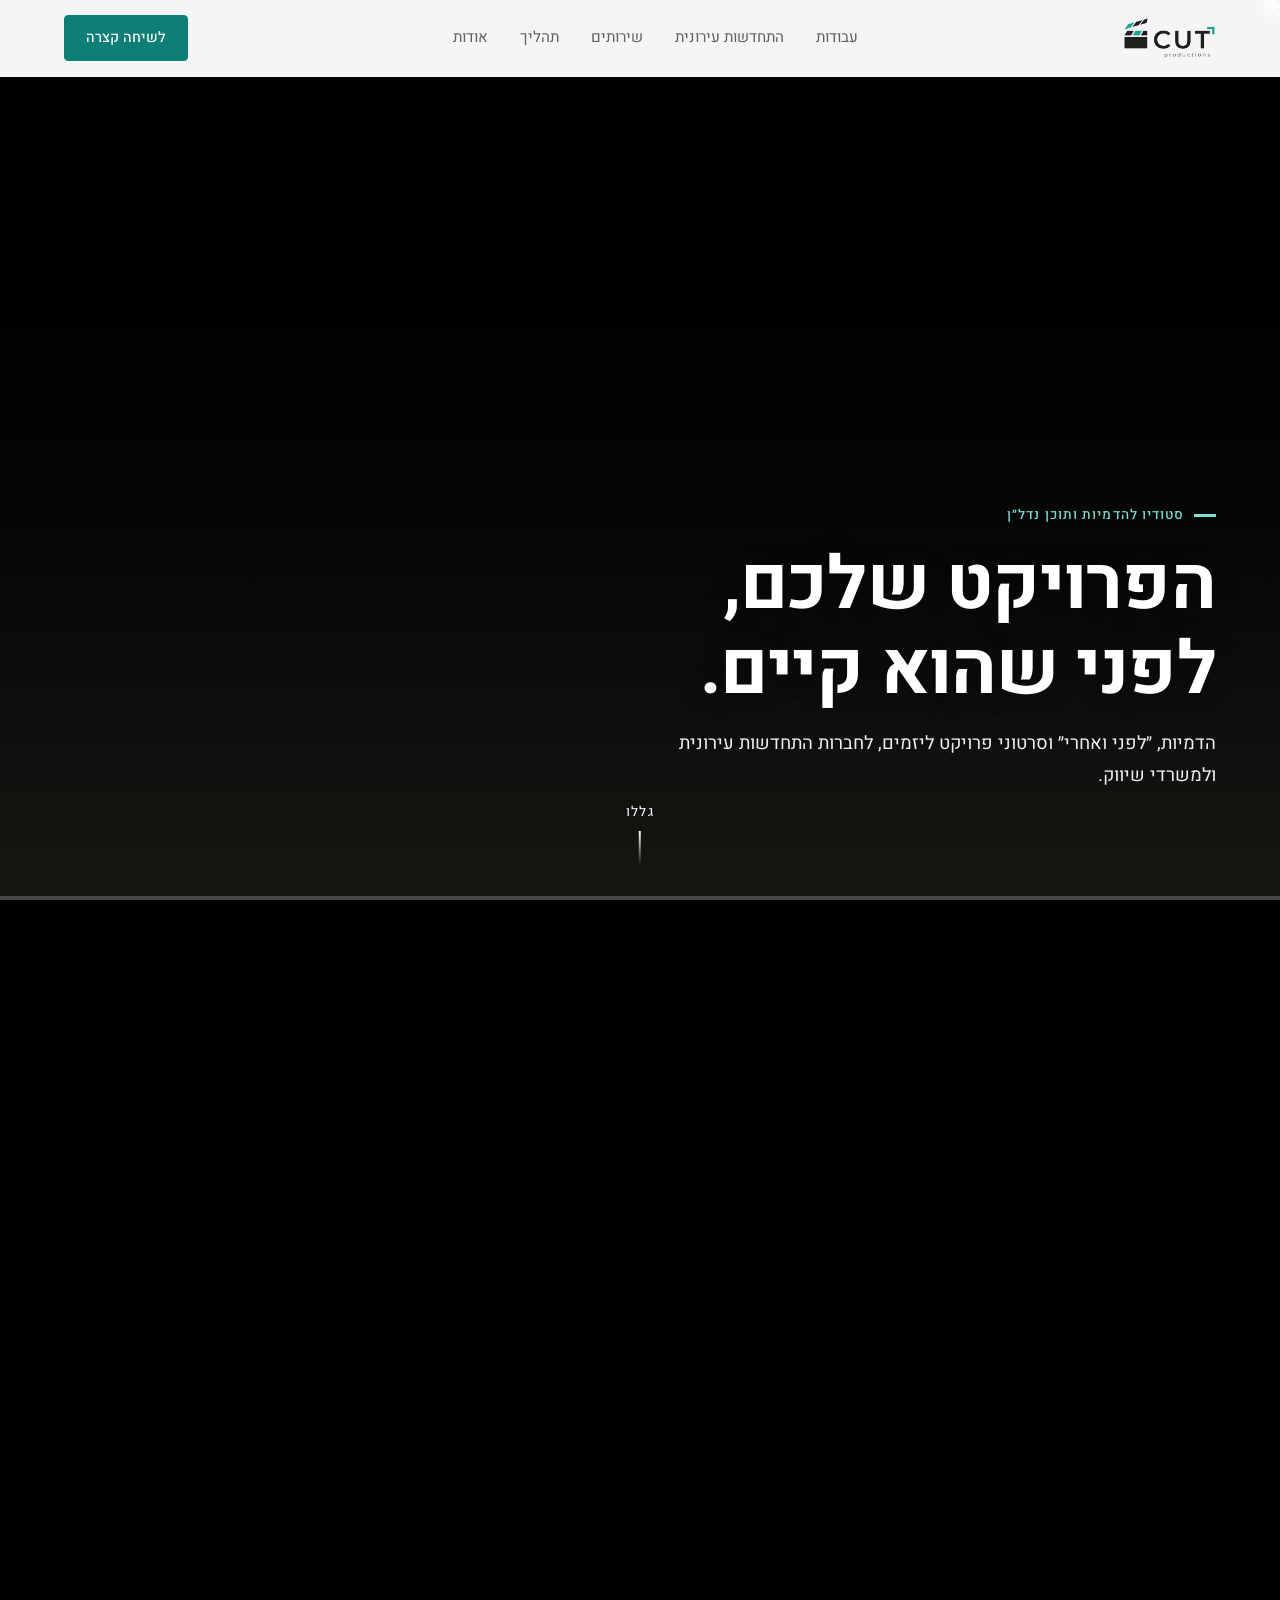
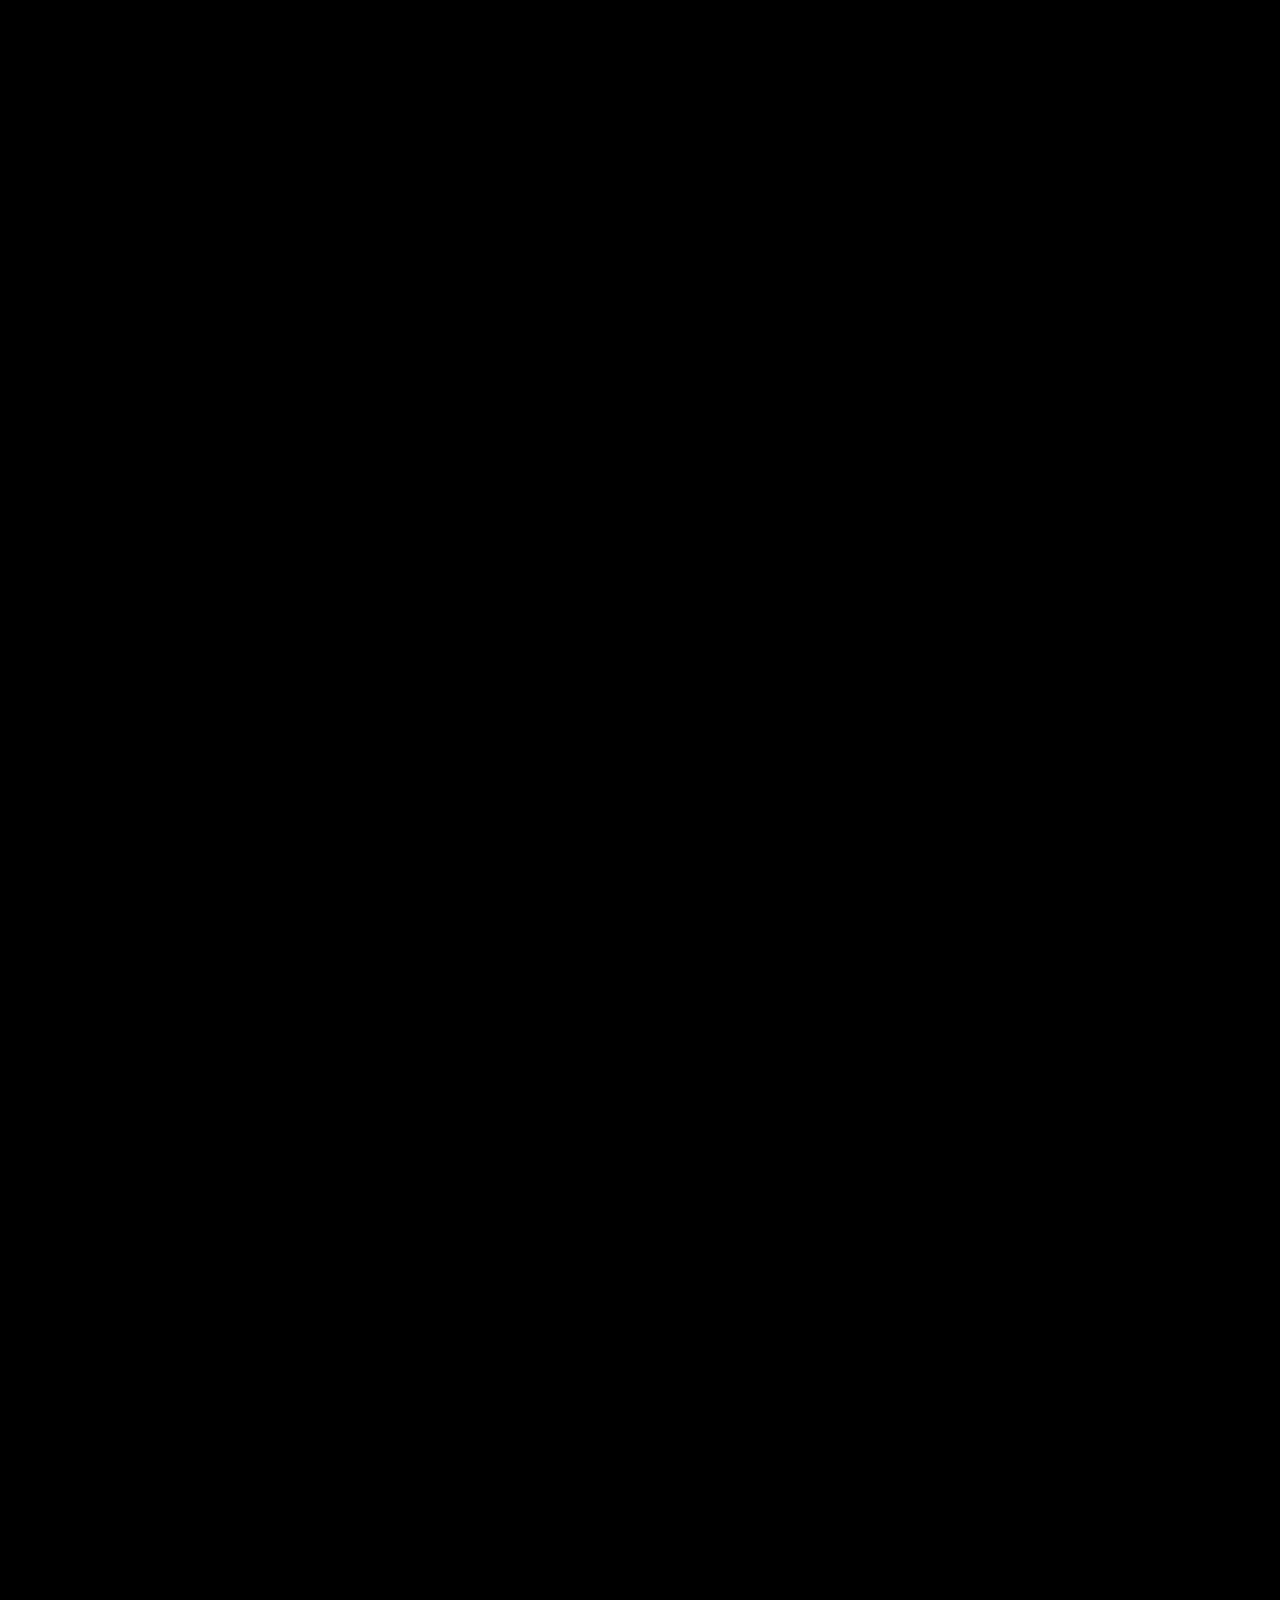
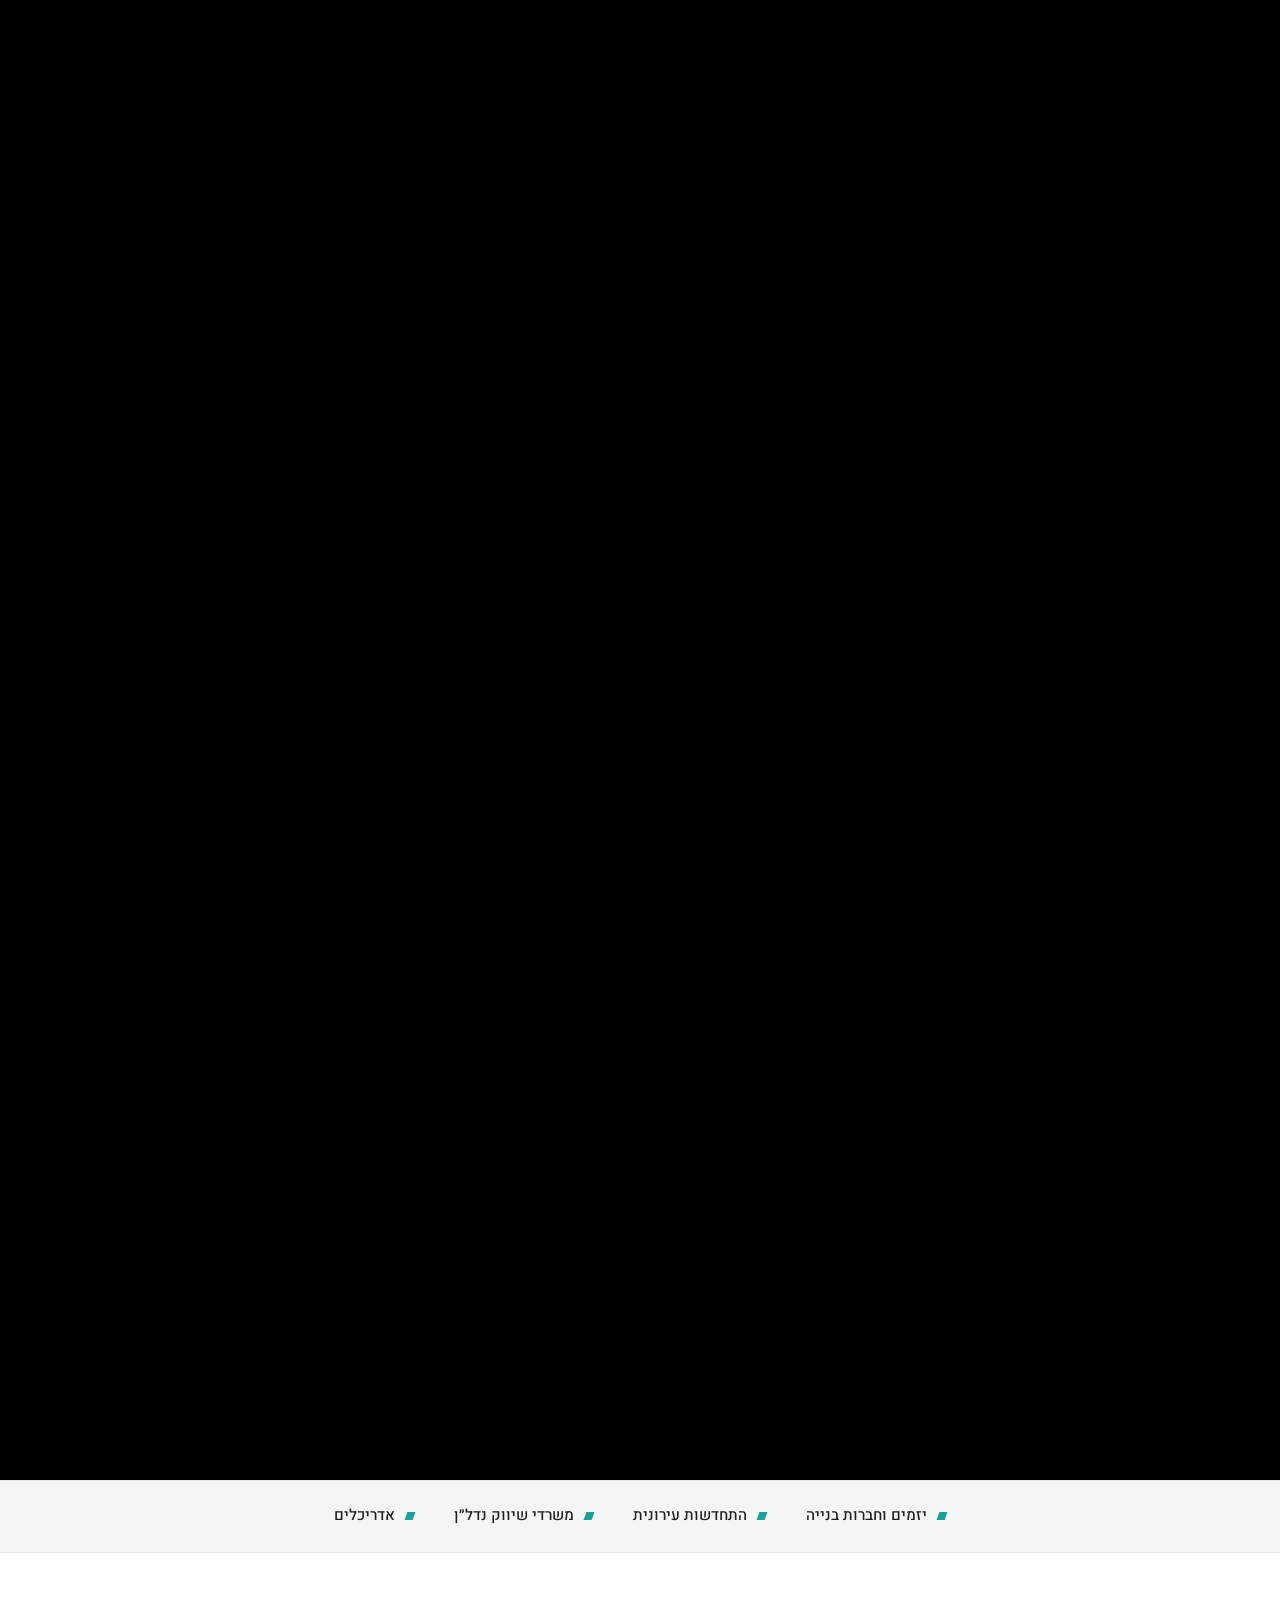
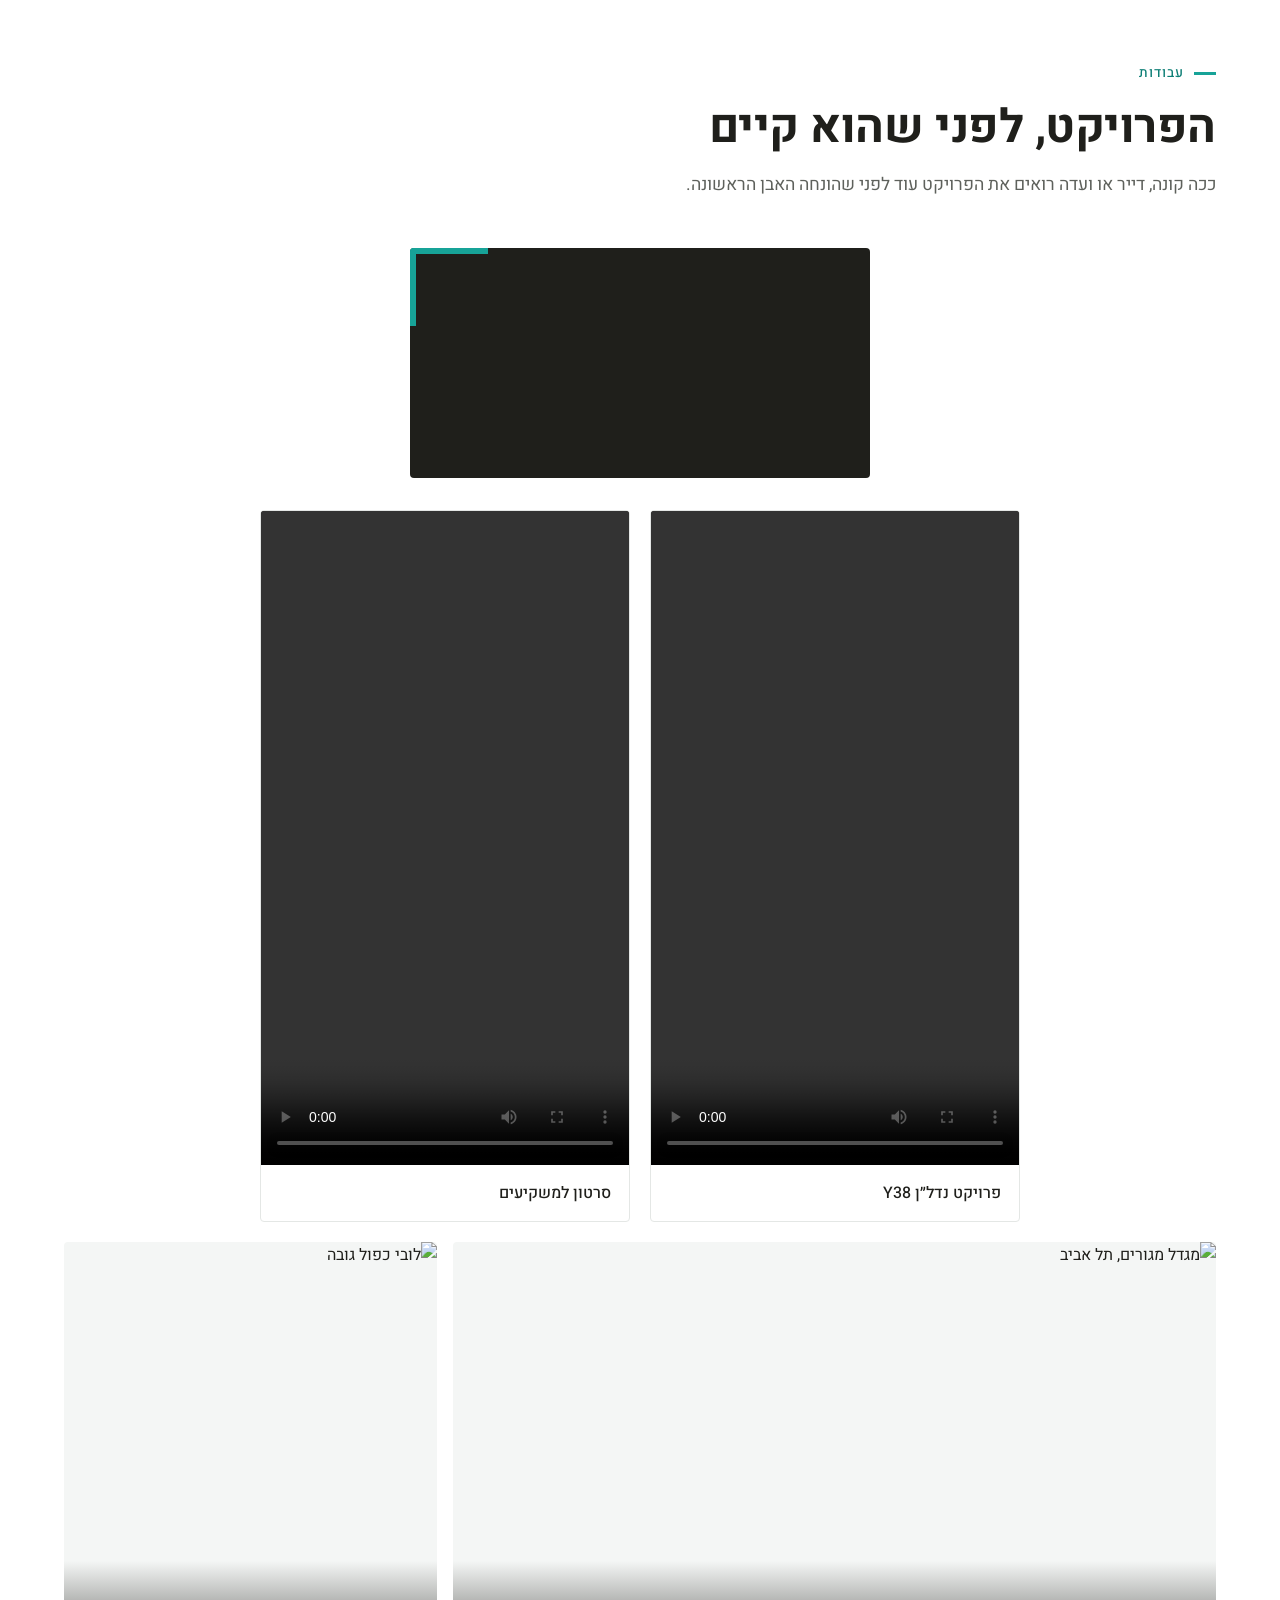
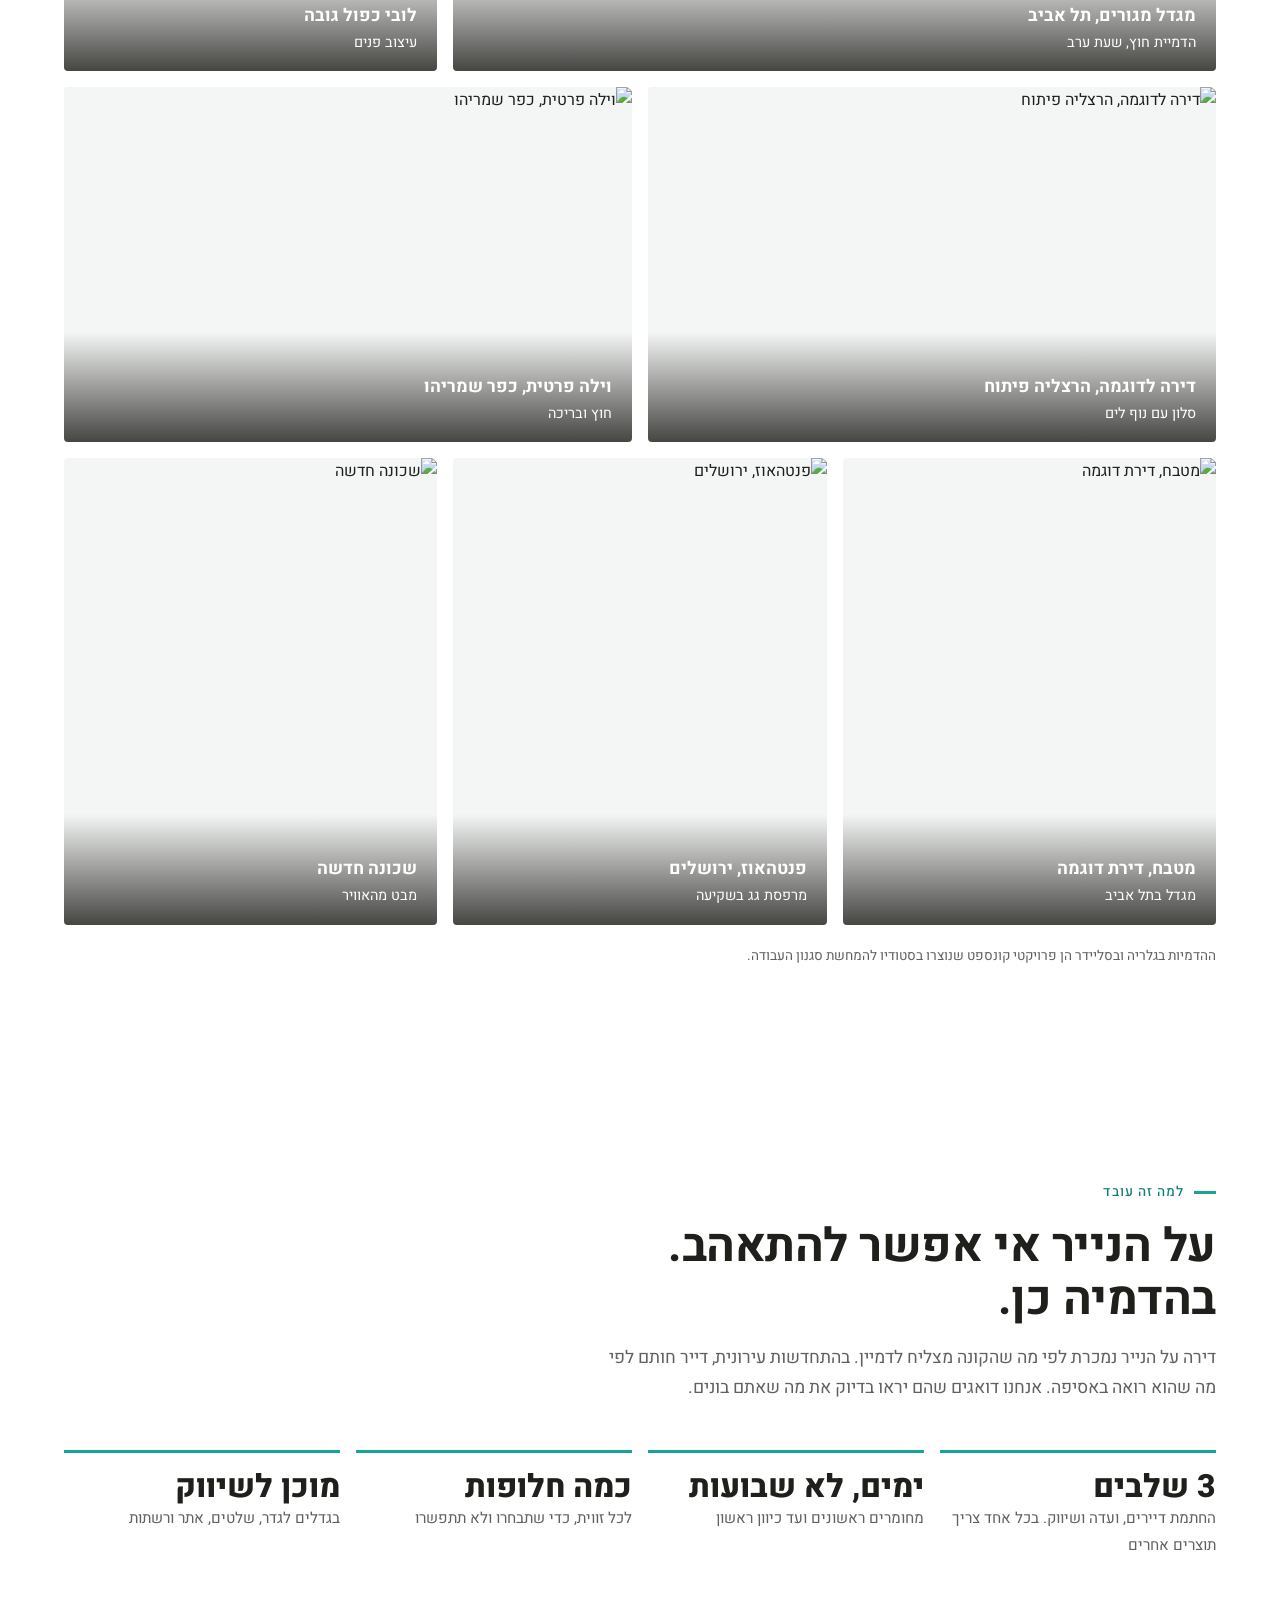
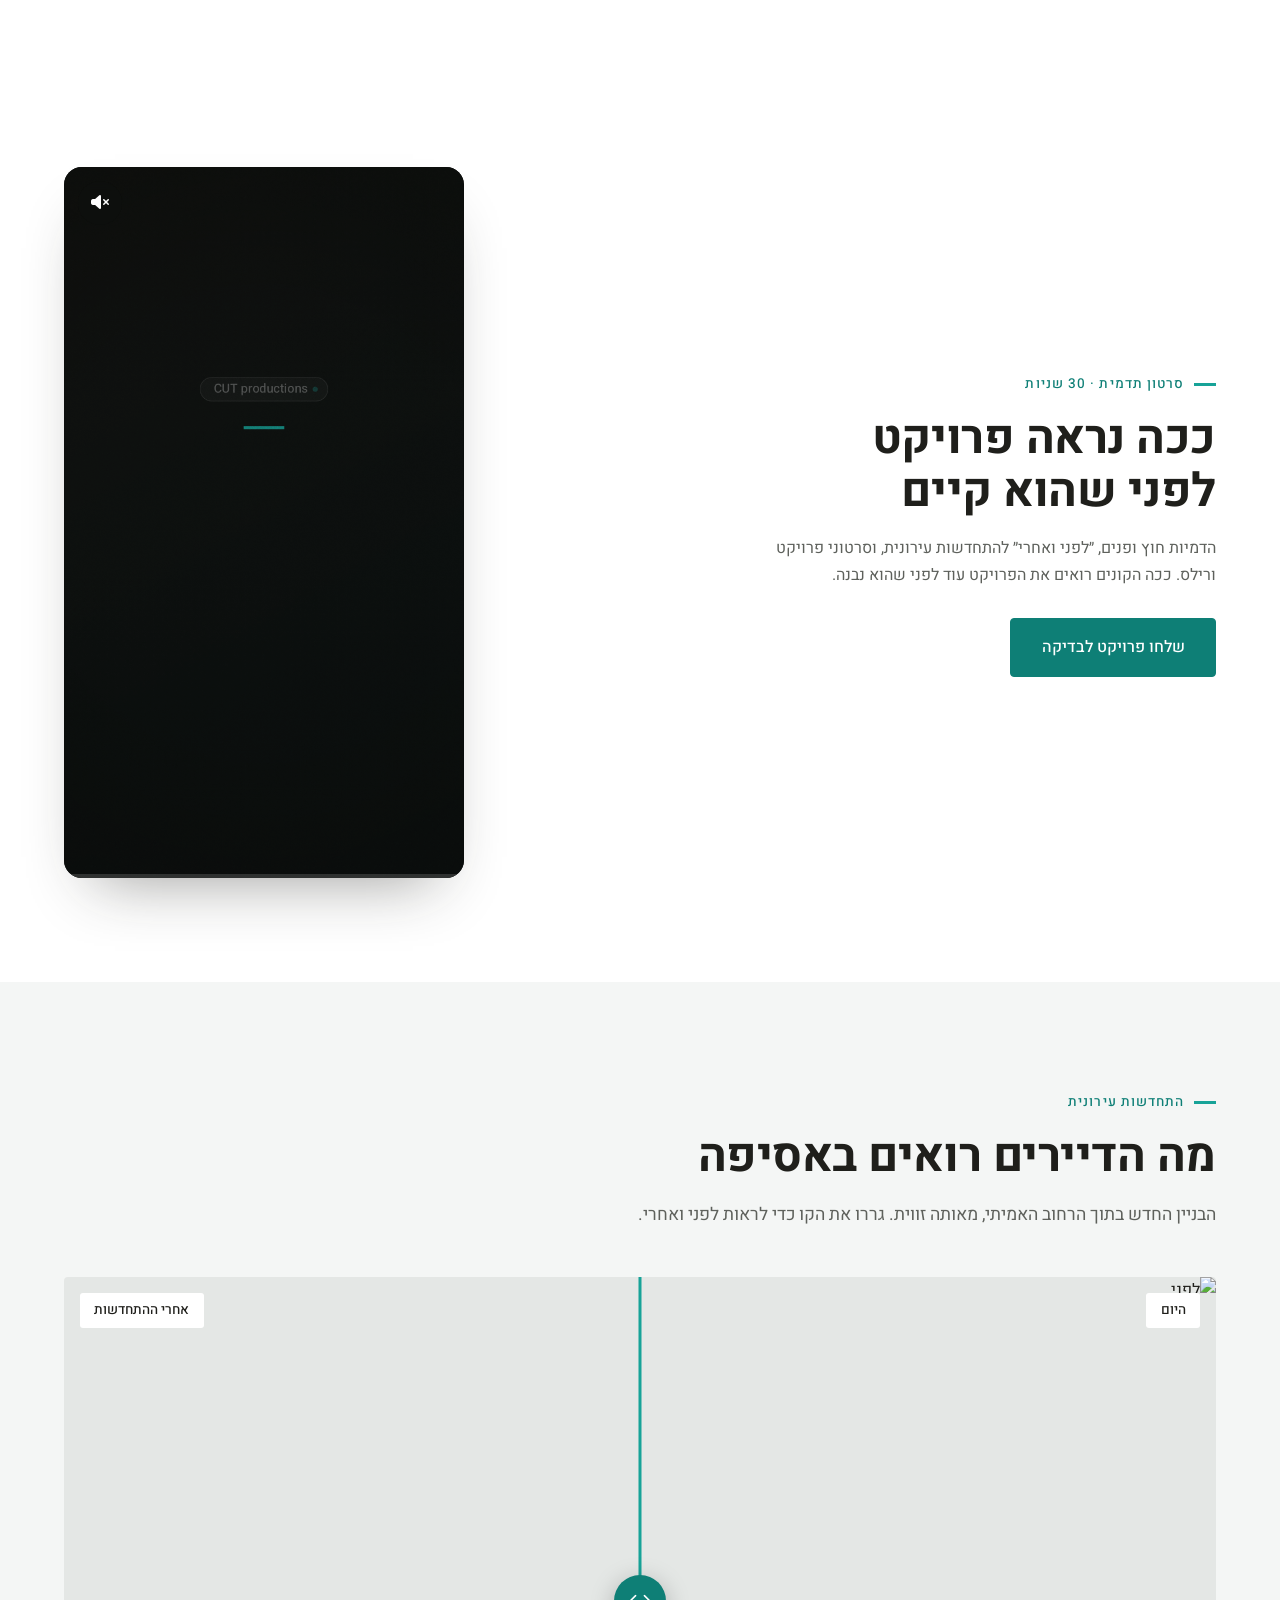
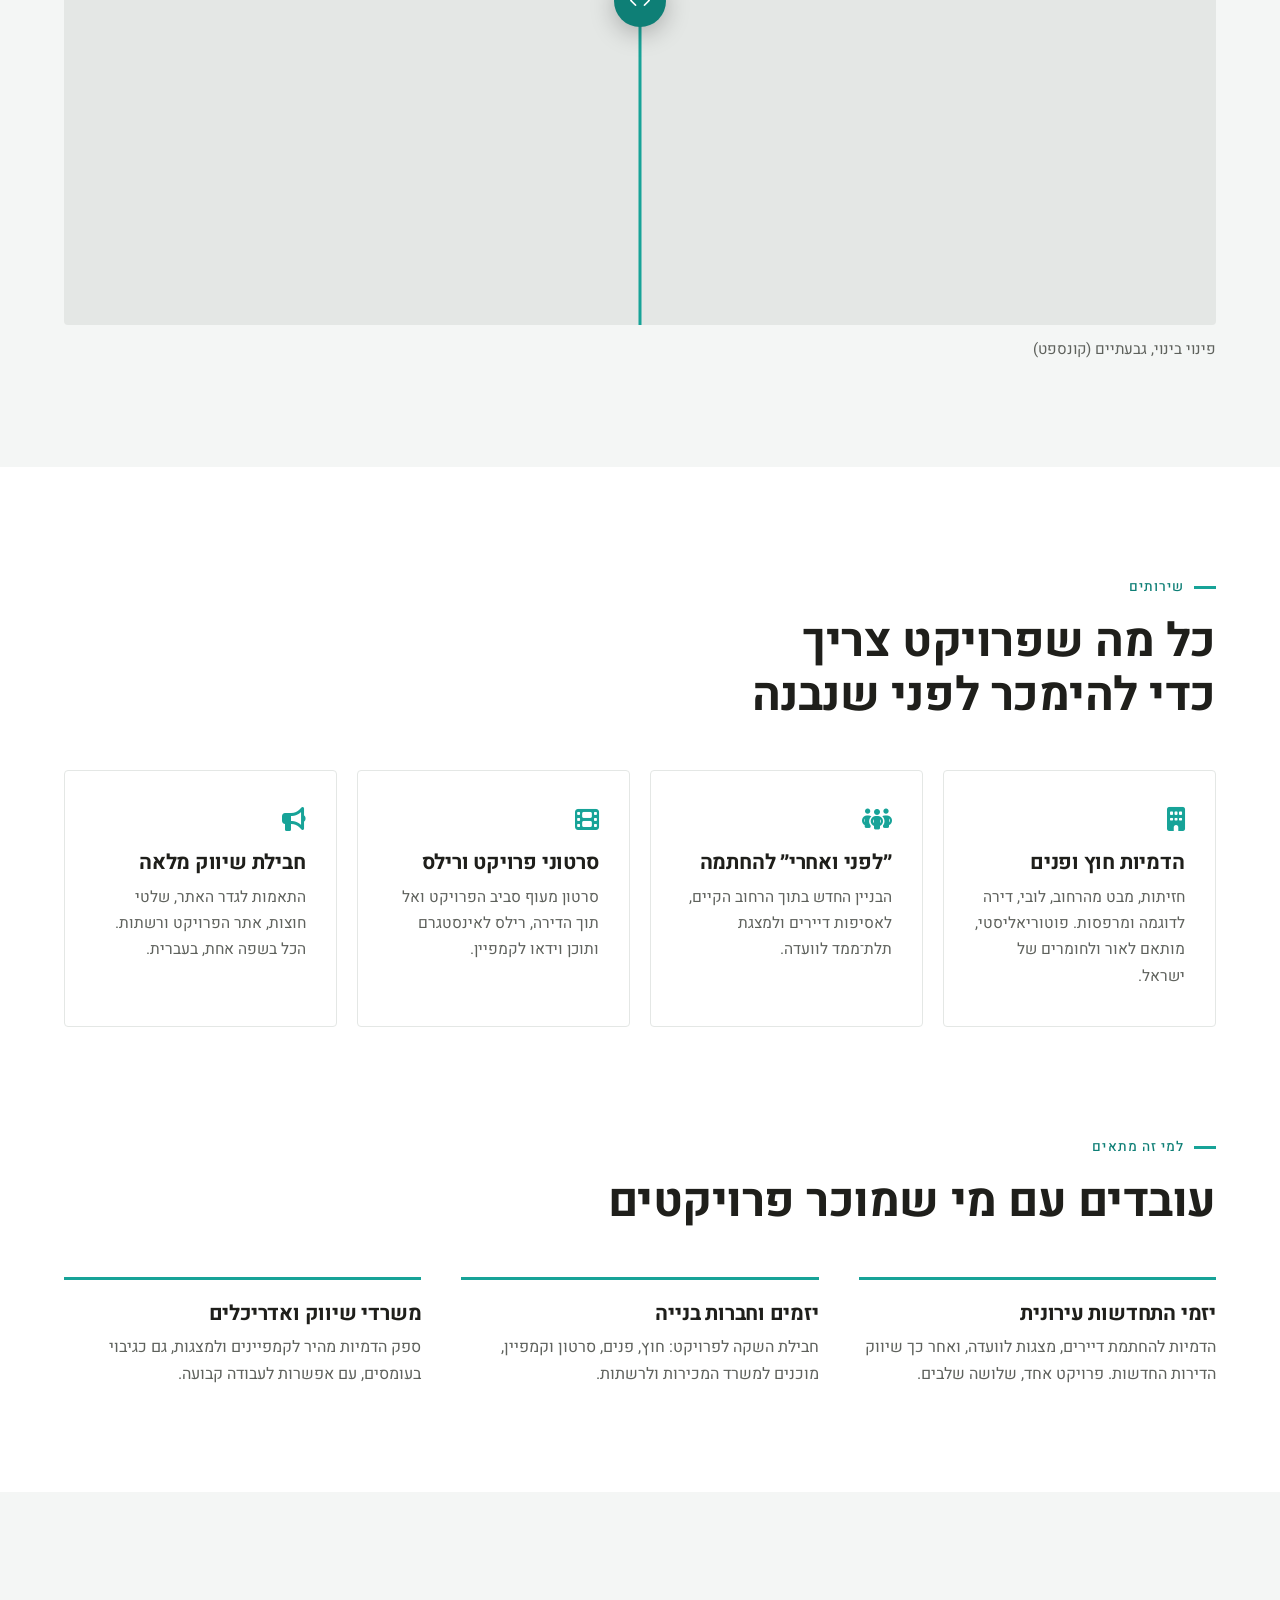
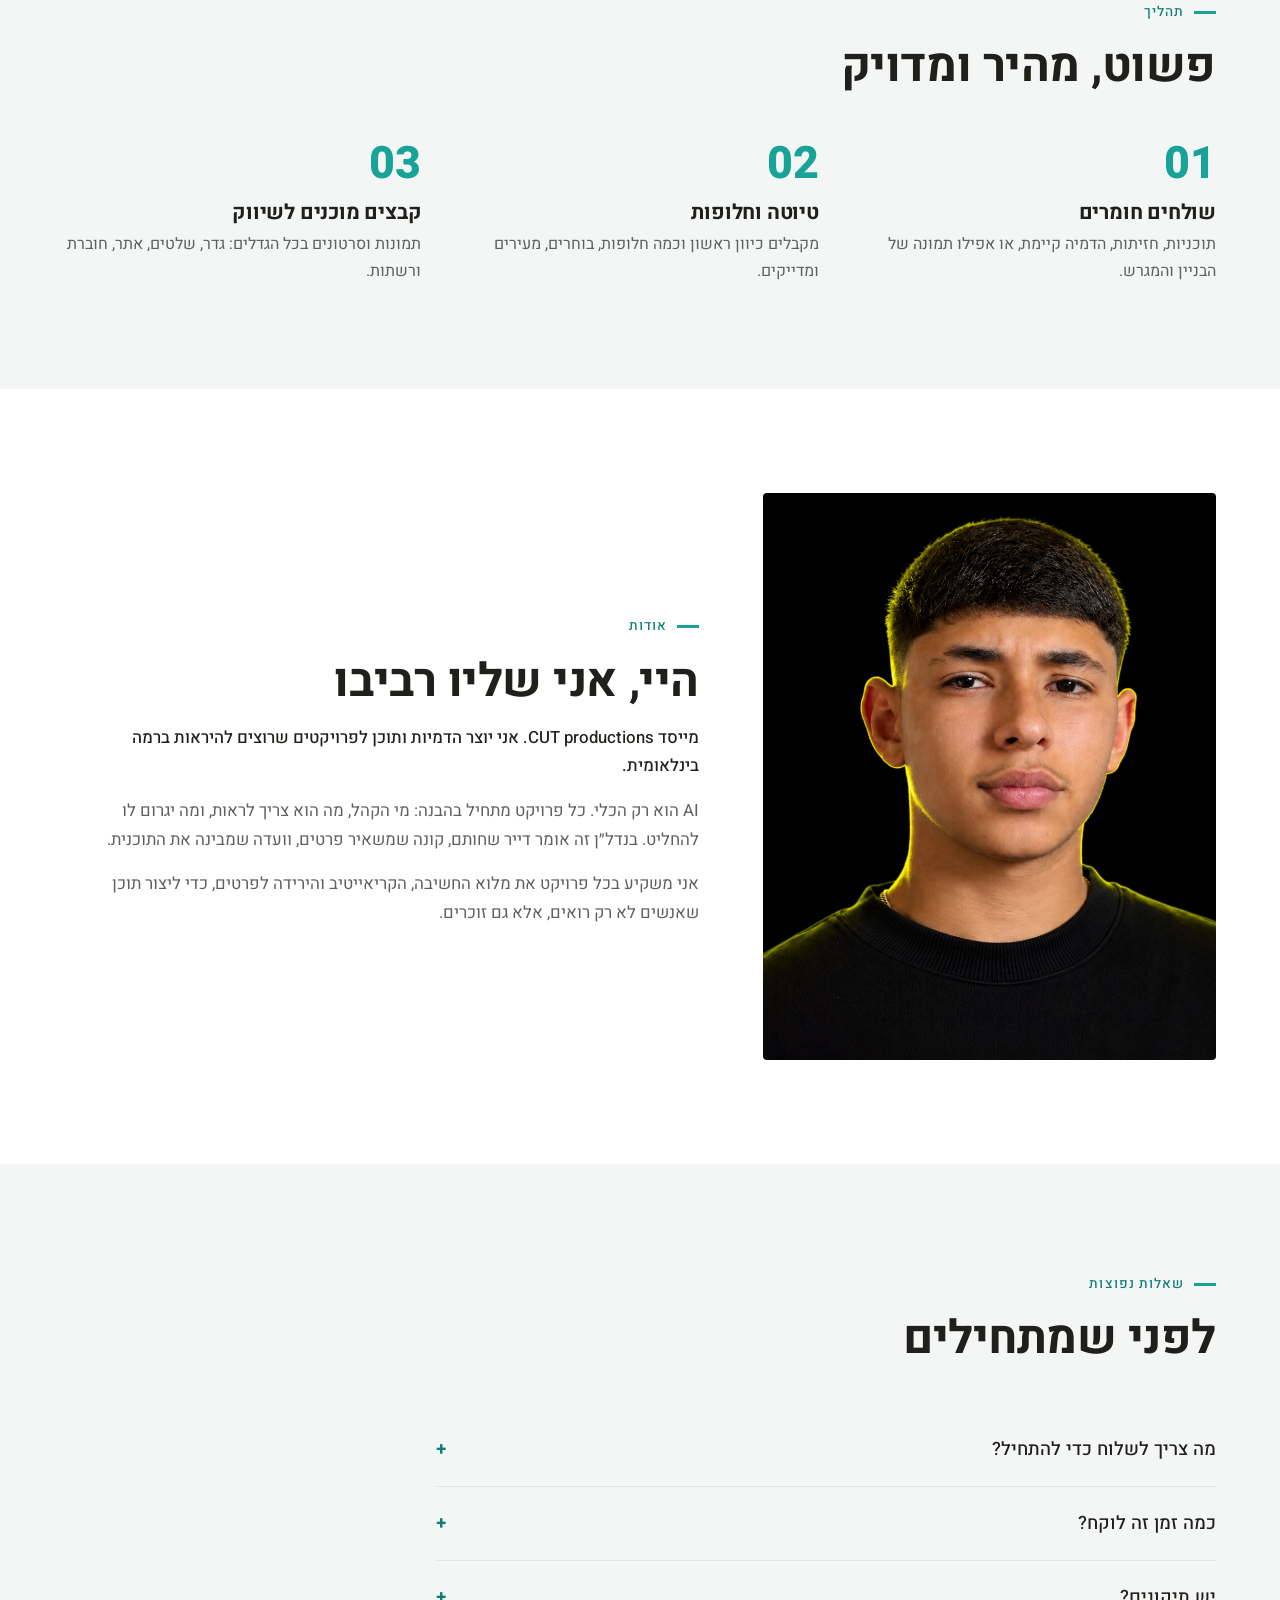
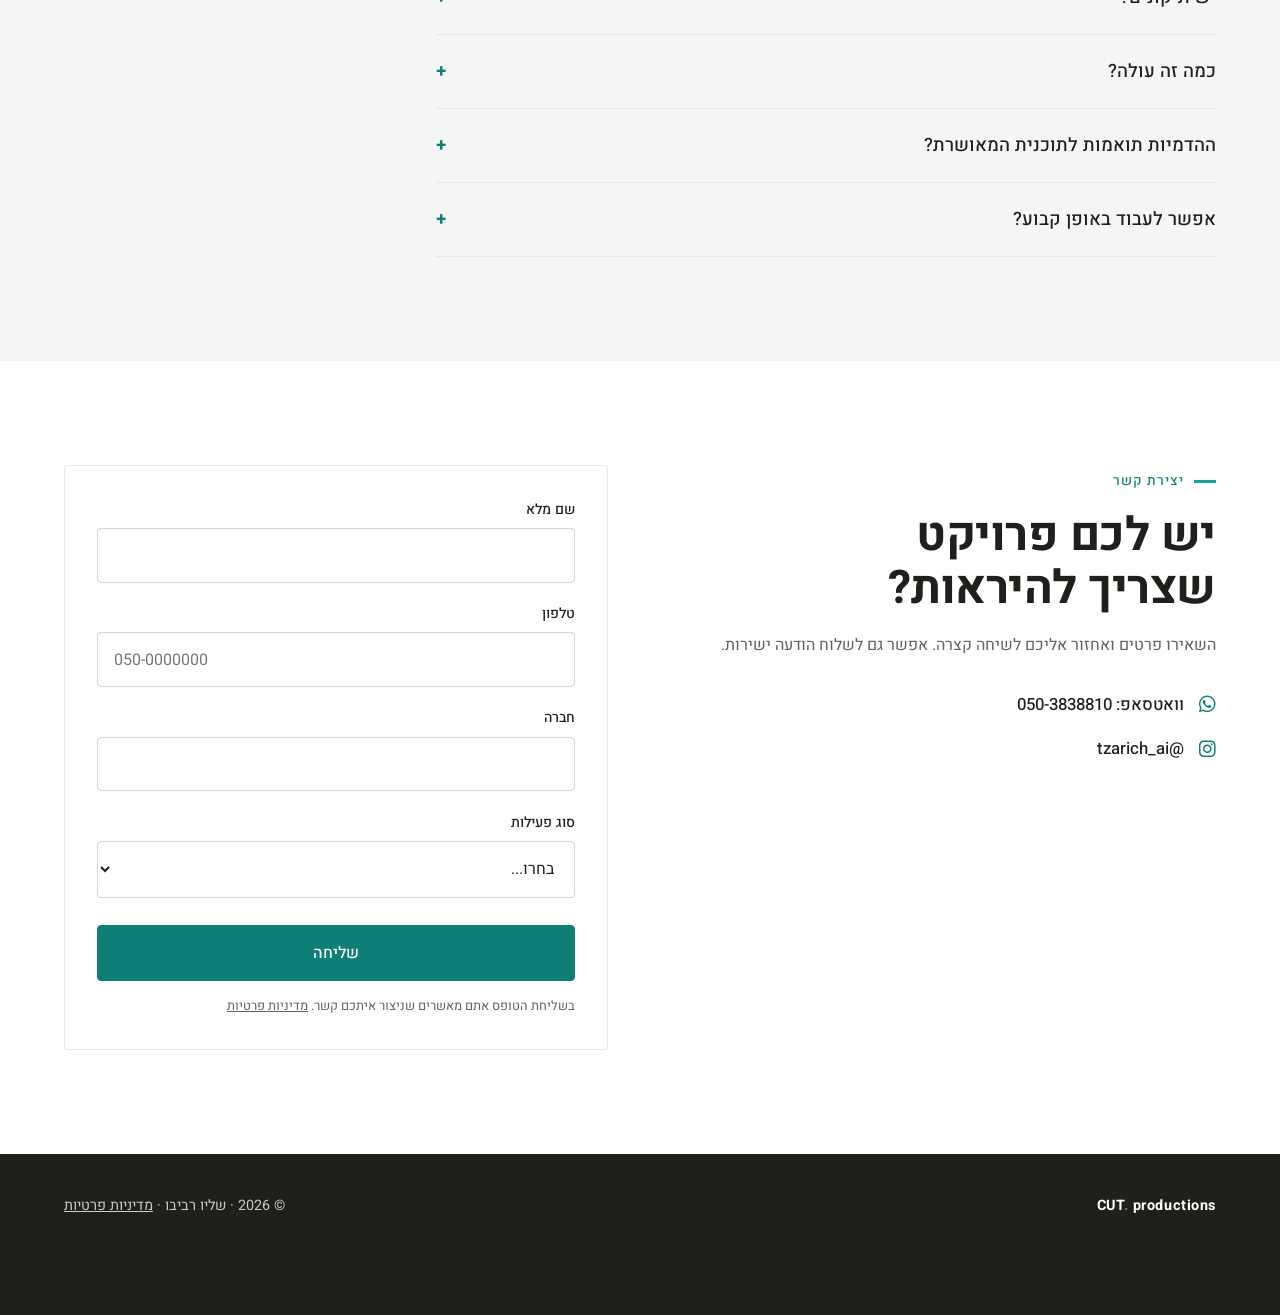
==== commit 65d38dba: "משאירים רק את דף הנדל״ן ומוחקים את שאר הדפים חזרה לדף הנדל״ן כדף הראשי. נמחקו דפי האופנה, האוכל, הסא" ====
--- a/index.html
+++ b/index.html
@@ -3,51 +3,326 @@
 <head>
   <meta charset="UTF-8" />
   <meta name="viewport" content="width=device-width, initial-scale=1.0" />
-  <title>CUT productions | סטודיו תוכן AI לעסקים ומותגים</title>
-  <meta name="description" content="תמונות, פרסומות, סרטי מותג, רילסים ודפי נחיתה ב-AI. שליו רביבו מביים כל פריים. בחרו תחום ודברו איתנו בוואטסאפ." />
-  <meta property="og:title" content="CUT productions | סטודיו תוכן AI לעסקים ומותגים" />
-  <meta property="og:description" content="תמונות, פרסומות, סרטי מותג, רילסים ודפי נחיתה ב-AI. שליו רביבו מביים כל פריים. בחרו תחום ודברו איתנו בוואטסאפ." />
+  <title>CUT productions — הדמיות ותוכן לנדל״ן ולמותגים</title>
+  <link rel="icon" type="image/png" href="images/favicon.png" />
+  <meta name="description" content="סטודיו להדמיות אדריכליות, ״לפני ואחרי״ וסרטוני פרויקט ליזמים, לחברות התחדשות עירונית ולמשרדי שיווק נדל״ן. וגם תוכן ופרסומות למותגים." />
+  <meta property="og:title" content="CUT productions — הפרויקט שלכם, לפני שהוא קיים" />
+  <meta property="og:description" content="הדמיות ותוכן שמוכרים נדל״ן לפני שהוא נבנה." />
   <meta property="og:image" content="images/logo.png" />
-  <link rel="icon" type="image/png" href="images/favicon.png" />
   <script src="tracking.js"></script>
   <link rel="preconnect" href="https://fonts.googleapis.com" />
   <link rel="preconnect" href="https://fonts.gstatic.com" crossorigin />
   <link rel="stylesheet" href="https://fonts.googleapis.com/css2?family=Heebo:wght@300;400;500;700;800&display=swap" />
   <link rel="stylesheet" href="https://cdnjs.cloudflare.com/ajax/libs/font-awesome/6.4.0/css/all.min.css" />
-  <link rel="stylesheet" href="site.css" />
+  <style>
+    :root {
+      --ink: #1f1f1b;
+      --muted: #5e615c;
+      --line: #e4e7e5;
+      --soft: #f4f6f5;
+      --white: #ffffff;
+      --teal: #17a398;
+      --teal-d: #0e7f76;
+      --sans: 'Heebo', Arial, sans-serif;
+    }
+
+    * { margin: 0; padding: 0; box-sizing: border-box; }
+    html { scroll-behavior: smooth; }
+    body { background: var(--white); color: var(--ink); font-family: var(--sans); font-weight: 400; line-height: 1.7; overflow-x: hidden; }
+    img { display: block; max-width: 100%; }
+    a { color: inherit; }
+
+    .wrap { max-width: 1200px; margin: 0 auto; padding: 0 1.5rem; }
+    .sec { padding: 6.5rem 0; }
+    .soft { background: var(--soft); }
+    .eyebrow { display: inline-flex; align-items: center; gap: 0.6rem; font-size: 0.85rem; font-weight: 500; letter-spacing: 0.08em; color: var(--teal-d); margin-bottom: 1rem; }
+    .eyebrow::before { content: ''; width: 22px; height: 3px; background: var(--teal); }
+    h1, h2, h3 { font-weight: 700; line-height: 1.15; letter-spacing: -0.01em; }
+    h2 { font-size: clamp(1.9rem, 4.5vw, 2.9rem); margin-bottom: 1rem; }
+    .lead { font-size: 1.1rem; color: var(--muted); max-width: 620px; }
+    .head { margin-bottom: 3rem; }
+
+    .btn {
+      display: inline-flex; align-items: center; gap: 0.6rem;
+      padding: 0.95rem 1.9rem; border-radius: 4px;
+      font-family: var(--sans); font-weight: 500; font-size: 1rem;
+      text-decoration: none; cursor: pointer; border: 1.5px solid var(--teal-d);
+      transition: background 0.2s, color 0.2s, border-color 0.2s;
+    }
+    .btn-solid { background: var(--teal-d); color: #fff; }
+    .btn-solid:hover { background: var(--ink); border-color: var(--ink); }
+    .btn-ghost { background: transparent; color: var(--ink); border-color: var(--ink); }
+    .btn-ghost:hover { background: var(--ink); color: #fff; }
+
+    /* NAV */
+    nav { position: fixed; top: 0; right: 0; left: 0; z-index: 50; background: rgba(255,255,255,0.96); backdrop-filter: blur(10px); border-bottom: 1px solid transparent; transition: border-color 0.3s, box-shadow 0.3s; }
+    nav.solid { border-color: var(--line); box-shadow: 0 2px 18px rgba(31,31,27,0.05); }
+    .nav-in { display: flex; align-items: center; justify-content: space-between; height: 76px; }
+    .brand img { height: 42px; width: auto; }
+    .nav-links { display: flex; gap: 2rem; list-style: none; }
+    .nav-links a { text-decoration: none; font-size: 0.95rem; color: var(--muted); transition: color 0.2s; }
+    .nav-links a:hover { color: var(--teal-d); }
+    .nav-cta { padding: 0.6rem 1.3rem; font-size: 0.9rem; }
+    @media (max-width: 900px) { .nav-links { display: none; } .brand img { height: 34px; } }
+
+    /* HERO (unused) */
+    .hero { padding: 9.5rem 0 5rem; }
+    .hero-in { display: grid; grid-template-columns: 5fr 6fr; gap: 4rem; align-items: center; }
+    .hero h1 { font-size: clamp(2.5rem, 5.5vw, 4.2rem); margin-bottom: 1.4rem; text-wrap: balance; }
+    .hero h1 em { font-style: normal; color: var(--teal-d); }
+    .hero p { font-size: 1.15rem; color: var(--muted); max-width: 520px; margin-bottom: 2.25rem; }
+    .hero-ctas { display: flex; gap: 1rem; flex-wrap: wrap; }
+    .hero-media { position: relative; }
+    .hero-media img { width: 100%; aspect-ratio: 4 / 3; object-fit: cover; border-radius: 4px; background: var(--soft); }
+    .hero-media::before { content: ''; position: absolute; top: -18px; left: -18px; width: 90px; height: 90px; border-top: 8px solid var(--teal); border-left: 8px solid var(--teal); }
+    @media (max-width: 900px) {
+      .hero { padding-top: 7.5rem; }
+      .hero-in { grid-template-columns: 1fr; gap: 2.5rem; }
+      .hero-media::before { top: -12px; left: -12px; width: 60px; height: 60px; border-width: 6px; }
+    }
+
+    .strip { border-top: 1px solid var(--line); border-bottom: 1px solid var(--line); padding: 1.4rem 0; background: var(--soft); }
+    .strip ul { display: flex; flex-wrap: wrap; justify-content: center; gap: 0.6rem 2.5rem; list-style: none; color: var(--ink); font-size: 0.95rem; font-weight: 500; }
+    .strip li::before { content: ''; display: inline-block; width: 8px; height: 8px; background: var(--teal); margin-left: 0.7rem; transform: skewX(-20deg); }
+
+    /* WORKS GRID */
+    .feature { position: relative; max-width: 460px; margin: 0 auto 2rem; background: var(--ink); border-radius: 4px; overflow: hidden; }
+    .feature video { display: block; width: 100%; height: auto; max-height: 82vh; object-fit: contain; background: var(--ink); }
+    .feature::before { content: ''; position: absolute; z-index: 1; top: 0; left: 0; width: 72px; height: 72px; border-top: 6px solid var(--teal); border-left: 6px solid var(--teal); pointer-events: none; }
+    .more-videos { display: grid; grid-template-columns: repeat(2, 1fr); gap: 1.25rem; max-width: 760px; margin: 0 auto 1.25rem; }
+    .more-videos figure { background: #fff; border: 1px solid var(--line); border-radius: 4px; overflow: hidden; }
+    .more-videos video { display: block; width: 100%; aspect-ratio: 9 / 16; object-fit: cover; background: var(--ink); }
+    .more-videos figcaption { padding: 0.9rem 1.1rem; font-weight: 500; }
+    @media (max-width: 600px) { .more-videos { gap: 0.75rem; } .more-videos figcaption { padding: 0.6rem 0.7rem; font-size: 0.9rem; } }
+    .works { display: grid; grid-template-columns: repeat(12, 1fr); gap: 1rem; }
+    .work { position: relative; overflow: hidden; cursor: zoom-in; background: var(--soft); border-radius: 4px; }
+    .work img { width: 100%; height: 100%; object-fit: cover; transition: transform 0.8s ease; }
+    .work:hover img { transform: scale(1.04); }
+    .work figcaption { position: absolute; right: 0; left: 0; bottom: 0; padding: 2.5rem 1.25rem 1rem; background: linear-gradient(0deg, rgba(31,31,27,0.82), transparent); font-size: 0.9rem; color: #fff; }
+    .work figcaption b { display: block; font-weight: 700; font-size: 1.1rem; }
+    .w-lg { grid-column: span 8; aspect-ratio: 16 / 9; }
+    .w-sm { grid-column: span 4; }
+    .w-md { grid-column: span 6; aspect-ratio: 16 / 10; }
+    .w-third { grid-column: span 4; aspect-ratio: 4 / 5; }
+    @media (max-width: 900px) {
+      .works { grid-template-columns: 1fr; }
+      .w-lg, .w-sm, .w-md, .w-third { grid-column: auto; aspect-ratio: 16 / 10; }
+    }
+    .note { margin-top: 1.25rem; font-size: 0.85rem; color: var(--muted); }
+
+    /* BEFORE / AFTER */
+    .ba { position: relative; aspect-ratio: 16 / 9; overflow: hidden; user-select: none; touch-action: pan-y; border-radius: 4px; background: var(--line); }
+    .ba img { position: absolute; inset: 0; width: 100%; height: 100%; object-fit: cover; }
+    .ba .after { clip-path: inset(0 calc(100% - var(--pos, 50%)) 0 0); }
+    .ba-line { position: absolute; top: 0; bottom: 0; left: var(--pos, 50%); width: 3px; background: var(--teal); transform: translateX(-1.5px); pointer-events: none; }
+    .ba-knob { position: absolute; top: 50%; left: var(--pos, 50%); width: 52px; height: 52px; border-radius: 50%; transform: translate(-50%, -50%); background: var(--teal-d); color: #fff; display: flex; align-items: center; justify-content: center; gap: 4px; pointer-events: none; box-shadow: 0 6px 24px rgba(0,0,0,0.25); font-size: 0.8rem; }
+    .ba input { position: absolute; inset: 0; width: 100%; height: 100%; opacity: 0; cursor: ew-resize; }
+    .ba-tag { position: absolute; top: 1rem; padding: 0.35rem 0.9rem; background: #fff; color: var(--ink); font-size: 0.85rem; font-weight: 500; border-radius: 3px; pointer-events: none; }
+    .ba-tag.l { left: 1rem; } .ba-tag.r { right: 1rem; }
+
+    /* SERVICES */
+    .services { display: grid; grid-template-columns: repeat(auto-fit, minmax(250px, 1fr)); gap: 1.25rem; }
+    .svc { background: #fff; border: 1px solid var(--line); border-radius: 4px; padding: 2.25rem 1.9rem; transition: border-color 0.2s, transform 0.2s; }
+    .svc:hover { border-color: var(--teal); transform: translateY(-3px); }
+    .svc i { color: var(--teal); font-size: 1.5rem; margin-bottom: 1.25rem; }
+    .svc h3 { font-size: 1.3rem; margin-bottom: 0.6rem; }
+    .svc p { color: var(--muted); font-size: 0.97rem; }
+
+    /* AUDIENCES */
+    .aud { display: grid; grid-template-columns: repeat(auto-fit, minmax(280px, 1fr)); gap: 2.5rem; }
+    .aud div { border-top: 3px solid var(--teal); padding-top: 1.4rem; }
+    .aud h3 { font-size: 1.3rem; margin-bottom: 0.5rem; }
+    .aud p { color: var(--muted); }
+
+    /* PROCESS */
+    .steps { display: grid; grid-template-columns: repeat(auto-fit, minmax(240px, 1fr)); gap: 2.5rem; counter-reset: s; }
+    .step { counter-increment: s; }
+    .step::before { content: '0' counter(s); display: block; font-size: 2.8rem; font-weight: 800; color: var(--teal); line-height: 1; margin-bottom: 0.9rem; }
+    .step h3 { font-size: 1.3rem; margin-bottom: 0.4rem; }
+    .step p { color: var(--muted); }
+
+    /* BRANDS */
+    .brands { columns: 4 220px; column-gap: 1rem; }
+    .brands figure { break-inside: avoid; margin-bottom: 1rem; overflow: hidden; cursor: zoom-in; background: var(--soft); border-radius: 4px; }
+    .brands img { width: 100%; transition: transform 0.8s ease; }
+    .brands figure:hover img { transform: scale(1.04); }
+
+    .videos { display: grid; grid-template-columns: repeat(auto-fit, minmax(240px, 1fr)); gap: 1rem; margin-top: 3rem; }
+    .vid { position: relative; aspect-ratio: 16 / 10; overflow: hidden; cursor: pointer; background: var(--ink); border: 0; color: #fff; font: inherit; text-align: right; border-radius: 4px; }
+    .vid img { width: 100%; height: 100%; object-fit: cover; opacity: 0.85; transition: opacity 0.3s, transform 0.8s; }
+    .vid:hover img { opacity: 1; transform: scale(1.04); }
+    .vid .play { position: absolute; top: 50%; left: 50%; transform: translate(-50%, -50%); width: 56px; height: 56px; border-radius: 50%; display: flex; align-items: center; justify-content: center; color: #fff; background: var(--teal-d); }
+    .vid .cap { position: absolute; bottom: 0; right: 0; left: 0; padding: 1.5rem 1rem 0.8rem; background: linear-gradient(0deg, rgba(31,31,27,0.88), transparent); font-size: 0.9rem; }
+    .vid .cap b { font-weight: 700; font-size: 1.05rem; display: block; }
+
+    /* ABOUT */
+    .about { display: grid; grid-template-columns: 5fr 7fr; gap: 4rem; align-items: center; }
+    .about img { width: 100%; aspect-ratio: 4 / 5; object-fit: cover; border-radius: 4px; }
+    .about p { color: var(--muted); margin-bottom: 1rem; font-size: 1.05rem; }
+    .about p strong { color: var(--ink); font-weight: 500; }
+    @media (max-width: 900px) { .about { grid-template-columns: 1fr; gap: 2rem; } .about img { max-width: 360px; } }
+
+    /* FAQ */
+    .faq { max-width: 780px; }
+    .faq details { border-bottom: 1px solid var(--line); padding: 1.3rem 0; }
+    .faq summary { cursor: pointer; list-style: none; font-weight: 500; font-size: 1.15rem; display: flex; justify-content: space-between; gap: 1rem; }
+    .faq summary::-webkit-details-marker { display: none; }
+    .faq summary::after { content: '+'; color: var(--teal-d); font-weight: 700; }
+    .faq details[open] summary::after { content: '−'; }
+    .faq details p { color: var(--muted); margin-top: 0.7rem; }
+
+    /* CONTACT */
+    .contact { display: grid; grid-template-columns: 1fr 1fr; gap: 4rem; }
+    @media (max-width: 900px) { .contact { grid-template-columns: 1fr; gap: 2.5rem; } }
+    .contact-side p { color: var(--muted); margin-bottom: 2rem; }
+    .contact-links { display: flex; flex-direction: column; gap: 1rem; }
+    .contact-links a { display: inline-flex; align-items: center; gap: 0.8rem; text-decoration: none; font-size: 1.05rem; font-weight: 500; }
+    .contact-links i { color: var(--teal-d); width: 1.2rem; font-size: 1.2rem; }
+    form { background: #fff; border: 1px solid var(--line); border-radius: 4px; padding: 2rem; }
+    form .field { margin-bottom: 1.2rem; }
+    form label { display: block; font-size: 0.88rem; color: var(--ink); font-weight: 500; margin-bottom: 0.4rem; }
+    form input, form select { width: 100%; padding: 0.9rem 1rem; background: #fff; color: var(--ink); border: 1px solid #cfd4d1; border-radius: 4px; font-family: var(--sans); font-size: 1rem; }
+    form input:focus, form select:focus { outline: none; border-color: var(--teal-d); box-shadow: 0 0 0 3px rgba(23,163,152,0.18); }
+    .err { display: none; color: #b3261e; font-size: 0.85rem; margin-top: 0.35rem; }
+    form .btn { width: 100%; justify-content: center; margin-top: 0.5rem; }
+    .success { display: none; background: #fff; border: 1px solid var(--teal); border-radius: 4px; padding: 2.5rem; text-align: center; }
+    .success h3 { font-size: 1.5rem; margin-bottom: 0.4rem; color: var(--teal-d); }
+    .success p { color: var(--muted); }
+
+    footer { background: var(--ink); color: #c9ccc9; padding: 2.5rem 0 6rem; font-size: 0.9rem; }
+    footer .wrap { display: flex; justify-content: space-between; align-items: center; flex-wrap: wrap; gap: 1rem; }
+    footer .f-brand { font-weight: 700; color: #fff; letter-spacing: 0.04em; }
+    footer .f-brand span { color: var(--teal); }
+
+    .sticky { display: none; position: fixed; bottom: 0; right: 0; left: 0; z-index: 40; padding: 0.75rem 1rem; background: rgba(255,255,255,0.97); border-top: 1px solid var(--line); }
+    .sticky .btn { width: 100%; justify-content: center; }
+    @media (max-width: 900px) { .sticky { display: block; } }
+
+    /* LIGHTBOX / VIDEO MODAL */
+    .modal { position: fixed; inset: 0; z-index: 100; background: rgba(20,20,18,0.94); display: none; align-items: center; justify-content: center; padding: 1.5rem; }
+    .modal.open { display: flex; }
+    .modal img { max-width: 100%; max-height: 90vh; object-fit: contain; }
+    .modal .frame { width: min(1100px, 100%); aspect-ratio: 16 / 9; }
+    .modal .frame.v { width: min(420px, 100%); aspect-ratio: 9 / 16; max-height: 88vh; }
+    .modal iframe { width: 100%; height: 100%; border: 0; }
+    .modal-x { position: absolute; top: 1rem; left: 1rem; background: none; border: 0; color: #fff; font-size: 2rem; cursor: pointer; line-height: 1; }
+
+    .reveal { opacity: 0; transform: translateY(20px); transition: opacity 0.8s ease, transform 0.8s ease; }
+    .reveal.in { opacity: 1; transform: none; }
+    @media (prefers-reduced-motion: reduce) { .reveal { opacity: 1; transform: none; } }
+  
+    /* SCROLL FLY-THROUGH */
+    .fly { position: relative; height: 520vh; background: #000; }
+    .fly-stick { position: sticky; top: 0; height: 100vh; height: 100svh; overflow: hidden; }
+    .fly video, .fly .fly-poster { position: absolute; inset: 0; width: 100%; height: 100%; object-fit: cover; }
+    .fly .fly-poster { z-index: 0; }
+    .fly video { z-index: 1; opacity: 0; transition: opacity 0.6s; }
+    .fly video.ready { opacity: 1; }
+    .fly-shade { position: absolute; inset: 0; z-index: 2; background: linear-gradient(0deg, rgba(31,31,27,0.72) 0%, rgba(31,31,27,0.15) 45%, rgba(31,31,27,0) 70%); pointer-events: none; }
+    .fly-copy { position: absolute; z-index: 3; right: 0; left: 0; bottom: 9vh; }
+    .fly-step { position: absolute; right: 0; left: 0; bottom: 0; opacity: 0; visibility: hidden; transform: translateY(24px); transition: opacity 0.3s ease, transform 0.3s ease, visibility 0s linear 0.3s; color: #fff; }
+    .fly-step.on { opacity: 1; visibility: visible; transform: none; transition: opacity 0.6s ease 0.25s, transform 0.6s ease 0.25s, visibility 0s; }
+    @media (max-width: 900px) { .fly-copy { bottom: calc(6vh + 64px); } .fly-hint { bottom: calc(1.2rem + 64px); } body:not(.past-fly) .sticky { display: none; } }
+    .fly-step .eyebrow { color: #7fe0d7; }
+    .fly-step .eyebrow::before { background: #7fe0d7; }
+    .fly-step h1, .fly-step h2 { font-size: clamp(2.3rem, 6vw, 4.6rem); max-width: 820px; margin-bottom: 1rem; text-wrap: balance; text-shadow: 0 2px 24px rgba(0,0,0,0.35); }
+    .fly-step p { font-size: 1.15rem; max-width: 540px; color: #eef1ef; margin-bottom: 1.75rem; }
+    .fly-step .hero-ctas .btn-ghost { color: #fff; border-color: rgba(255,255,255,0.7); }
+    .fly-step .hero-ctas .btn-ghost:hover { background: #fff; color: var(--ink); }
+    .fly:not(.static) .static-only { display: none; }
+    .fly-bar { position: absolute; z-index: 3; right: 0; left: 0; bottom: 0; height: 4px; background: rgba(255,255,255,0.2); }
+    .fly-bar i { display: block; height: 100%; width: 100%; background: var(--teal); transform-origin: right; transform: scaleX(var(--p, 0)); }
+    .fly-hint { position: absolute; z-index: 3; left: 50%; bottom: 2.2rem; transform: translateX(-50%); color: #fff; font-size: 0.85rem; letter-spacing: 0.1em; display: flex; flex-direction: column; align-items: center; gap: 0.4rem; transition: opacity 0.4s; }
+    .fly-hint span { width: 2px; height: 34px; background: linear-gradient(#fff, transparent); animation: hint 1.6s ease-in-out infinite; }
+    @keyframes hint { 0% { transform: scaleY(0); transform-origin: top; } 50% { transform: scaleY(1); transform-origin: top; } 51% { transform-origin: bottom; } 100% { transform: scaleY(0); transform-origin: bottom; } }
+    .fly.static { height: 100vh; height: 100svh; }
+    .fly.plain { height: auto; background: var(--white); }
+    .fly.plain .fly-stick { position: static; height: auto; }
+    .fly.plain .fly-poster, .fly.plain .fly-shade { display: none; }
+    .fly.plain .fly-copy { position: static; padding: 10rem 0 6rem; }
+    .fly.plain .fly-step { position: static; color: var(--ink); }
+    .fly.plain .fly-step:not(:first-child) { display: none; }
+    .fly.plain .fly-step h1 { text-shadow: none; font-size: clamp(2.6rem, 7vw, 5rem); }
+    .fly.plain .fly-step p { color: var(--muted); }
+    .fly.plain .fly-step .eyebrow { color: var(--teal-d); }
+    .fly.plain .fly-step .eyebrow::before { background: var(--teal); }
+    .fly.plain .hero-ctas .btn-ghost { color: var(--ink); border-color: var(--ink); }
+    .fly.plain .hero-ctas .btn-ghost:hover { background: var(--ink); color: #fff; }
+    @media (max-width: 900px) { .fly.plain .fly-copy { padding: 8rem 0 4rem; } }
+    .fly.static video, .fly.static .fly-hint, .fly.static .fly-bar { display: none; }
+    @media (prefers-reduced-motion: reduce) { .fly-step { transition: none; } }
+
+    /* PROMO (vertical animation drawn by promo.js) */
+    .promo-wrap { display: grid; grid-template-columns: 1fr minmax(260px, 400px); gap: 4rem; align-items: center; }
+    .promo-copy p { color: var(--muted); max-width: 30rem; margin: 1rem 0 1.8rem; }
+    .promo-frame { position: relative; aspect-ratio: 9 / 16; background: #0f1110; border-radius: 18px; overflow: hidden; box-shadow: 0 30px 60px -30px rgba(31,31,27,0.45); cursor: pointer; }
+    .promo-frame canvas { width: 100%; height: 100%; display: block; }
+    .promo-sound { position: absolute; top: 14px; left: 14px; width: 44px; height: 44px; border-radius: 50%; border: 0; background: rgba(15,17,16,0.55); color: #fff; font-size: 1rem; cursor: pointer; backdrop-filter: blur(6px); }
+    .promo-bar { position: absolute; left: 0; right: 0; bottom: 0; height: 4px; background: rgba(255,255,255,0.15); }
+    .promo-bar span { display: block; height: 100%; width: 0; background: var(--teal); margin-inline-start: auto; }
+    @media (max-width: 860px) { .promo-wrap { grid-template-columns: 1fr; gap: 2rem; } .promo-frame { max-width: 380px; width: 100%; margin: 0 auto; } }
+
+    /* EXPLAINER */
+    .explainer { position: relative; aspect-ratio: 16 / 9; background: var(--ink); border-radius: 4px; overflow: hidden; }
+    .explainer video { width: 100%; height: 100%; object-fit: cover; display: block; }
+    .explainer::before { content: ''; position: absolute; z-index: 1; top: -1px; left: -1px; width: 80px; height: 80px; border-top: 6px solid var(--teal); border-left: 6px solid var(--teal); pointer-events: none; }
+
+    .reels { display: grid; grid-template-columns: repeat(auto-fill, minmax(220px, 1fr)); gap: 1rem; }
+    .reels figure { aspect-ratio: 9 / 16; background: var(--ink); border-radius: 4px; overflow: hidden; position: relative; }
+    .reels video, .reels iframe { width: 100%; height: 100%; object-fit: cover; border: 0; display: block; }
+    .reels figcaption { position: absolute; bottom: 0; right: 0; left: 0; padding: 1.2rem 0.9rem 0.7rem; color: #fff; font-size: 0.9rem; background: linear-gradient(0deg, rgba(31,31,27,0.85), transparent); }
+    .ba-wrap { display: grid; gap: 2rem; }
+    .ba-title { margin-top: 0.75rem; color: var(--muted); font-size: 0.95rem; }
+    .stats { display: grid; grid-template-columns: repeat(auto-fit, minmax(200px, 1fr)); gap: 1rem; margin-top: 3rem; }
+    .stat { border-top: 3px solid var(--teal); padding-top: 1rem; }
+    .stat b { display: block; font-size: 2rem; font-weight: 800; color: var(--ink); line-height: 1.1; }
+    .stat span { color: var(--muted); font-size: 0.95rem; }
+  </style>
 </head>
 <body>
-<!-- Built by tools/build.py from tools/pages.py. Edit the text there, the media in media-index.js. -->
+
 <nav id="nav">
   <div class="wrap nav-in">
-    <a href="index.html" class="brand"><img src="images/logo.png" alt="CUT productions" width="737" height="332" /></a>
-    <ul class="nav-links"><li><a href="#work">עבודות</a></li><li><a href="#fields">תחומים</a></li><li><a href="#services">שירותים</a></li><li><a href="#process">תהליך</a></li><li><a href="#about">אודות</a></li></ul>
+    <a href="#top" class="brand"><img src="images/logo.png" alt="CUT productions" width="737" height="332" /></a>
+    <ul class="nav-links">
+      <li><a href="#work">עבודות</a></li>
+      <li><a href="#renewal">התחדשות עירונית</a></li>
+      <li><a href="#services">שירותים</a></li>
+      <li><a href="#process">תהליך</a></li>
+      <li><a href="#about">אודות</a></li>
+    </ul>
     <a href="#contact" class="btn btn-solid nav-cta">לשיחה קצרה</a>
   </div>
 </nav>
 
-<section class="fly" id="top" aria-label="סטודיו תוכן AI · שליו רביבו">
+<section class="fly" id="top" aria-label="סיור וירטואלי בפרויקט">
   <div class="fly-stick">
-    <img class="fly-poster" id="flyPoster" alt="" fetchpriority="high" />
+    <img class="fly-poster" id="flyPoster" alt="הדמיית מגדל מגורים מהרחוב" fetchpriority="high" />
     <video id="flyVideo" muted playsinline preload="auto" aria-hidden="true"></video>
     <div class="fly-shade"></div>
     <div class="fly-copy">
       <div class="wrap fly-step on" data-from="0" data-to="0.3">
-        <span class="eyebrow">סטודיו תוכן AI · שליו רביבו</span>
-        <h1>הפקה של מותג גדול. בלי יום צילום.</h1>
-        <p>תמונות, פרסומות, סרטי מותג, רילסים ודפי נחיתה. נוצרים ב-AI, מבוימים ביד אנושית, ומוכנים לפרסום.</p>
-        <div class="hero-ctas static-only"><a href="https://api.whatsapp.com/send?phone=972503838810&amp;text=%D7%94%D7%99%D7%99%20%D7%A9%D7%9C%D7%99%D7%95%2C%20%D7%A8%D7%90%D7%99%D7%AA%D7%99%20%D7%90%D7%AA%20%D7%94%D7%90%D7%AA%D7%A8%20%D7%95%D7%90%D7%A9%D7%9E%D7%97%20%D7%9C%D7%A9%D7%9E%D7%95%D7%A2%20%D7%A2%D7%9C%20%D7%AA%D7%95%D7%9B%D7%9F%20AI%20%D7%9C%D7%A2%D7%A1%D7%A7%20%D7%A9%D7%9C%D7%99" class="btn btn-solid" target="_blank" rel="noopener">דברו איתי בוואטסאפ <i class="fas fa-arrow-left"></i></a><a href="#work" class="btn btn-ghost">לצפייה בעבודות</a></div>
+        <span class="eyebrow">סטודיו להדמיות ותוכן נדל״ן</span>
+        <h1>הפרויקט שלכם, לפני שהוא קיים.</h1>
+        <p>הדמיות, ״לפני ואחרי״ וסרטוני פרויקט ליזמים, לחברות התחדשות עירונית ולמשרדי שיווק.</p>
+        <div class="hero-ctas static-only">
+          <a href="#contact" class="btn btn-solid">שלחו פרויקט לבדיקה <i class="fas fa-arrow-left"></i></a>
+          <a href="#services" class="btn btn-ghost">מה אנחנו עושים</a>
+        </div>
       </div>
       <div class="wrap fly-step" data-from="0.3" data-to="0.68">
-        <span class="eyebrow">01 · הרעיון</span>
-        <h2>מתחילים מהסיפור</h2>
-        <p>תסריט, לוק וקצב שנבנים על העסק שלכם.</p>
+        <span class="eyebrow">מהרחוב</span>
+        <h2>כל קומה, כל מרפסת, כל חומר.</h2>
+        <p>הקונה והדייר רואים את הבניין כמו שהוא ייראה באמת, באור ובחומרים של ישראל.</p>
       </div>
       <div class="wrap fly-step" data-from="0.68" data-to="1.01">
-        <span class="eyebrow">02 · הפריים</span>
-        <h2>נגמרים בפריים שעוצר גלילה</h2>
-        <p>תוצאה שנראית כמו הפקה גדולה, בלי סט ובלי צוות.</p>
-        <div class="hero-ctas"><a href="https://api.whatsapp.com/send?phone=972503838810&amp;text=%D7%94%D7%99%D7%99%20%D7%A9%D7%9C%D7%99%D7%95%2C%20%D7%A8%D7%90%D7%99%D7%AA%D7%99%20%D7%90%D7%AA%20%D7%94%D7%90%D7%AA%D7%A8%20%D7%95%D7%90%D7%A9%D7%9E%D7%97%20%D7%9C%D7%A9%D7%9E%D7%95%D7%A2%20%D7%A2%D7%9C%20%D7%AA%D7%95%D7%9B%D7%9F%20AI%20%D7%9C%D7%A2%D7%A1%D7%A7%20%D7%A9%D7%9C%D7%99" class="btn btn-solid" target="_blank" rel="noopener">דברו איתי בוואטסאפ <i class="fas fa-arrow-left"></i></a><a href="#work" class="btn btn-ghost">לצפייה בעבודות</a></div>
+        <span class="eyebrow">עד הסלון</span>
+        <h2>ונכנסים הביתה.</h2>
+        <p>זה הרגע שבו מחליטים. אנחנו בונים אותו בשבילכם.</p>
+        <div class="hero-ctas">
+          <a href="#contact" class="btn btn-solid">שלחו פרויקט לבדיקה <i class="fas fa-arrow-left"></i></a>
+          <a href="#work" class="btn btn-ghost">לעבודות</a>
+        </div>
       </div>
     </div>
     <div class="fly-hint" id="flyHint">גללו<span></span></div>
@@ -56,57 +331,215 @@
 </section>
 
 <div class="strip">
-  <ul class="wrap"><li>פרסומות</li><li>סרטי מותג</li><li>רילסים</li><li>דפי נחיתה</li></ul>
+  <ul class="wrap">
+    <li>יזמים וחברות בנייה</li>
+    <li>התחדשות עירונית</li>
+    <li>משרדי שיווק נדל״ן</li>
+    <li>אדריכלים</li>
+  </ul>
 </div>
 
 <section class="sec" id="work">
   <div class="wrap">
-<div class="head reveal"><span class="eyebrow">עבודות נבחרות</span><h2>תראו לפני שאתם מחליטים</h2><p class="lead">פרסומות, סרטים ורילסים שיצאו מהסטודיו. כולם נוצרו ב-AI ובוימו ביד.</p></div>
-    <div class="vgrid" id="vgrid"></div>
-    <div class="works" id="gallery" style="margin-top:1rem"></div>
-    <p class="note">התמונות בגלריה הן קונספט שנוצר בסטודיו להמחשת סגנון העבודה.</p>
-  </div>
-</section>
-
-<section class="sec soft" id="fields">
-  <div class="wrap">
-<div class="head reveal"><span class="eyebrow">לפי תחום</span><h2>בחרו את התחום שלכם</h2><p class="lead">לכל תחום יש דף משלו, עם עבודות, תהליך ושאלות שמתאימים בדיוק לעסק שלכם.</p></div>
-    <div class="fields reveal"><a class="field-card" href="nadlan.html"><img src="https://media.kolbo.ai/kolboai-media/generated-images/6a90b7820d92b30dd2560541/6ae168392f760bb97affd0b4/Photoreal-modern-resident-6ae228eaf4c00453052fd111-nano-banana-pro.jpeg" alt="נדל״ן" loading="lazy" /><div class="fc-in"><h3>נדל״ן</h3><p>סרטי פרויקט והדמיות שמוכרים דירות לפני שהבניין עומד.</p><span class="go">לדף התחום <i class="fas fa-arrow-left"></i></span></div></a><a class="field-card" href="fashion.html"><img src="https://media.kolbo.ai/kolboai-media/generated-images/6a90b7820d92b30dd2560541/6ae168392f760bb97affd0b4/Photoreal-close-up-of-a-m-6ae228ea9159dda620a3724c-nano-banana-pro.jpeg" alt="תכשיטים ואופנה" loading="lazy" /><div class="fc-in"><h3>תכשיטים ואופנה</h3><p>דוגמניות AI וקמפיינים שנראים כמו צילום מגזין.</p><span class="go">לדף התחום <i class="fas fa-arrow-left"></i></span></div></a><a class="field-card" href="food.html"><img src="https://media.kolbo.ai/kolboai-media/generated-images/6a90b7820d92b30dd2560541/6ae168392f760bb97affd0b4/Photoreal-steaming-plate-6ae228ead003058f263488bc-nano-banana-pro.jpeg" alt="מסעדות ואוכל" loading="lazy" /><div class="fc-in"><h3>מסעדות ואוכל</h3><p>מנות שגורמות לרעב, ורילסים שממלאים שולחנות.</p><span class="go">לדף התחום <i class="fas fa-arrow-left"></i></span></div></a><a class="field-card" href="saas.html"><img src="https://media.kolbo.ai/kolboai-media/generated-images/6a90b7820d92b30dd2560541/6ae168392f760bb97affd0b4/Photoreal-founder-silhoue-6ae228eaa8fe8187046d0e32-nano-banana-pro.jpeg" alt="אפליקציות ו-SaaS" loading="lazy" /><div class="fc-in"><h3>אפליקציות ו-SaaS</h3><p>סרטון מוצר ודף נחיתה להשקה, למשתמשים ולמשקיעים.</p><span class="go">לדף התחום <i class="fas fa-arrow-left"></i></span></div></a><a class="field-card" href="skill.html"><img src="https://media.kolbo.ai/kolboai-media/generated-images/6a90b7820d92b30dd2560541/6ae168392f760bb97affd0b4/Photoreal-top-down-flat-l-6ae228ead003058f263488bd-nano-banana-pro.jpeg" alt="הסקיל לדפי נחיתה" loading="lazy" /><div class="fc-in"><h3>הסקיל לדפי נחיתה</h3><p>השיטה שלי לבניית דפי נחיתה, לשימוש עצמי עם Claude Code.</p><span class="go">לדף התחום <i class="fas fa-arrow-left"></i></span></div></a></div>
+    <div class="head reveal">
+      <span class="eyebrow">עבודות</span>
+      <h2>הפרויקט, לפני שהוא קיים</h2>
+      <p class="lead">ככה קונה, דייר או ועדה רואים את הפרויקט עוד לפני שהונחה האבן הראשונה.</p>
+    </div>
+    <div class="feature reveal" id="feature" hidden></div>
+    <div class="more-videos" id="moreVideos" hidden></div>
+    <div class="works" id="gallery"></div>
+    <p class="note">ההדמיות בגלריה ובסליידר הן פרויקטי קונספט שנוצרו בסטודיו להמחשת סגנון העבודה.</p>
   </div>
 </section>
 
 <section class="sec" id="why">
   <div class="wrap">
-<div class="head reveal"><span class="eyebrow">למה CUT</span><h2>AI זה הכלי.<br/>הבימוי זה ההבדל.</h2><p class="lead">כל אחד יכול לייצר סרטון AI. מעט יודעים לגרום לו להיראות אמיתי ולמכור. אני בונה תסריט, בוחר זוויות, מתקן כל פריים ומחבר את התוצאה למטרה שיווקית. אתם מקבלים תוכן מוכן לקמפיין, לא ניסוי.</p></div>
-    <div class="stats reveal"><div class="stat"><b>בלי יום צילום</b><span>בלי לוקיישן, שחקנים וציוד</span></div><div class="stat"><b>בימוי אנושי</b><span>כל פריים נבדק ומתוקן ידנית</span></div><div class="stat"><b>ימים, לא שבועות</b><span>מהר יותר מהפקה רגילה</span></div><div class="stat"><b>מבית אחד</b><span>מהתמונה ועד דף הנחיתה</span></div></div>
+    <div class="head reveal">
+      <span class="eyebrow">למה זה עובד</span>
+      <h2>על הנייר אי אפשר להתאהב.<br/>בהדמיה כן.</h2>
+      <p class="lead">דירה על הנייר נמכרת לפי מה שהקונה מצליח לדמיין. בהתחדשות עירונית, דייר חותם לפי מה שהוא רואה באסיפה. אנחנו דואגים שהם יראו בדיוק את מה שאתם בונים.</p>
+    </div>
+    <div class="stats reveal">
+      <div class="stat"><b>3 שלבים</b><span>החתמת דיירים, ועדה ושיווק. בכל אחד צריך תוצרים אחרים</span></div>
+      <div class="stat"><b>ימים, לא שבועות</b><span>מחומרים ראשונים ועד כיוון ראשון</span></div>
+      <div class="stat"><b>כמה חלופות</b><span>לכל זווית, כדי שתבחרו ולא תתפשרו</span></div>
+      <div class="stat"><b>מוכן לשיווק</b><span>בגדלים לגדר, שלטים, אתר ורשתות</span></div>
+    </div>
+  </div>
+</section>
+
+<section class="sec soft" id="explainer-sec">
+  <div class="wrap">
+    <div class="head reveal">
+      <span class="eyebrow">ב־30 שניות</span>
+      <h2>מה אנחנו עושים</h2>
+    </div>
+    <div class="explainer reveal"><video id="explainer" controls playsinline preload="metadata"></video></div>
+  </div>
+</section>
+
+<section class="sec" id="promo-sec">
+  <div class="wrap promo-wrap">
+    <div class="promo-copy reveal">
+      <span class="eyebrow">סרטון תדמית · 30 שניות</span>
+      <h2>ככה נראה פרויקט<br />לפני שהוא קיים</h2>
+      <p>הדמיות חוץ ופנים, ״לפני ואחרי״ להתחדשות עירונית, וסרטוני פרויקט ורילס. ככה הקונים רואים את הפרויקט עוד לפני שהוא נבנה.</p>
+      <a class="btn btn-solid" href="#contact">שלחו פרויקט לבדיקה</a>
+    </div>
+    <div class="promo-frame reveal">
+      <canvas id="promo" aria-label="סרטון תדמית של CUT productions"></canvas>
+      <button class="promo-sound" id="promoSound" type="button" aria-label="הפעלת סאונד"><i class="fa-solid fa-volume-xmark"></i></button>
+      <div class="promo-bar"><span id="promoBar"></span></div>
+    </div>
+  </div>
+</section>
+
+
+
+<section class="sec soft" id="renewal">
+  <div class="wrap">
+    <div class="head reveal">
+      <span class="eyebrow">התחדשות עירונית</span>
+      <h2>מה הדיירים רואים באסיפה</h2>
+      <p class="lead">הבניין החדש בתוך הרחוב האמיתי, מאותה זווית. גררו את הקו כדי לראות לפני ואחרי.</p>
+    </div>
+    <div class="ba-wrap" id="baWrap"></div>
+  </div>
+</section>
+
+<section class="sec" id="reelsSec" hidden>
+  <div class="wrap">
+    <div class="head reveal">
+      <span class="eyebrow">רילס וסרטונים</span>
+      <h2>תוכן וידאו לפרויקטים</h2>
+    </div>
+    <div class="reels" id="reels"></div>
   </div>
 </section>
 
 <section class="sec" id="services">
   <div class="wrap">
-<div class="head reveal"><span class="eyebrow">שירותים</span><h2>מה אפשר להזמין</h2></div>
-    <div class="services reveal"><div class="svc"><i class="fas fa-camera"></i><h3>תמונות והדמיות</h3><p>צילומי מוצר, דוגמניות והדמיות פוטוריאליסטיות. בלי סטודיו ובלי תאורה.</p></div><div class="svc"><i class="fas fa-film"></i><h3>פרסומות וסרטי מותג</h3><p>סיפור קולנועי עם קצב, מוזיקה וקריינות. מוכן ליוטיוב, לרשתות ולמסך גדול.</p></div><div class="svc"><i class="fas fa-bolt"></i><h3>רילסים ואנימציה</h3><p>תוכן קצר שעוצר גלילה, וסרטוני הסבר שמסבירים מוצר מורכב בפשטות.</p></div><div class="svc"><i class="fas fa-laptop-code"></i><h3>דפי נחיתה</h3><p>דף שמחבר את הווידאו למכירה. מהיר, ממוקד ומוכן לקמפיין.</p></div></div>
+    <div class="head reveal">
+      <span class="eyebrow">שירותים</span>
+      <h2>כל מה שפרויקט צריך<br/>כדי להימכר לפני שנבנה</h2>
+    </div>
+    <div class="services reveal">
+      <div class="svc">
+        <i class="fas fa-building"></i>
+        <h3>הדמיות חוץ ופנים</h3>
+        <p>חזיתות, מבט מהרחוב, לובי, דירה לדוגמה ומרפסות. פוטוריאליסטי, מותאם לאור ולחומרים של ישראל.</p>
+      </div>
+      <div class="svc">
+        <i class="fas fa-people-group"></i>
+        <h3>״לפני ואחרי״ להחתמה</h3>
+        <p>הבניין החדש בתוך הרחוב הקיים, לאסיפות דיירים ולמצגת תלת־ממד לוועדה.</p>
+      </div>
+      <div class="svc">
+        <i class="fas fa-film"></i>
+        <h3>סרטוני פרויקט ורילס</h3>
+        <p>סרטון מעוף סביב הפרויקט ואל תוך הדירה, רילס לאינסטגרם ותוכן וידאו לקמפיין.</p>
+      </div>
+      <div class="svc">
+        <i class="fas fa-bullhorn"></i>
+        <h3>חבילת שיווק מלאה</h3>
+        <p>התאמות לגדר האתר, שלטי חוצות, אתר הפרויקט ורשתות. הכל בשפה אחת, בעברית.</p>
+      </div>
+    </div>
+  </div>
+</section>
+
+<section class="sec" style="padding-top:0">
+  <div class="wrap">
+    <div class="head reveal">
+      <span class="eyebrow">למי זה מתאים</span>
+      <h2>עובדים עם מי שמוכר פרויקטים</h2>
+    </div>
+    <div class="aud reveal">
+      <div>
+        <h3>יזמי התחדשות עירונית</h3>
+        <p>הדמיות להחתמת דיירים, מצגות לוועדה, ואחר כך שיווק הדירות החדשות. פרויקט אחד, שלושה שלבים.</p>
+      </div>
+      <div>
+        <h3>יזמים וחברות בנייה</h3>
+        <p>חבילת השקה לפרויקט: חוץ, פנים, סרטון וקמפיין, מוכנים למשרד המכירות ולרשתות.</p>
+      </div>
+      <div>
+        <h3>משרדי שיווק ואדריכלים</h3>
+        <p>ספק הדמיות מהיר לקמפיינים ולמצגות, גם כגיבוי בעומסים, עם אפשרות לעבודה קבועה.</p>
+      </div>
+    </div>
   </div>
 </section>
 
 <section class="sec soft" id="process">
   <div class="wrap">
-<div class="head reveal"><span class="eyebrow">תהליך</span><h2>איך זה עובד</h2></div>
-    <div class="steps reveal"><div class="step"><h3>שיחה קצרה</h3><p>מספרים לי על העסק והמטרה. בוואטסאפ או בטלפון.</p></div><div class="step"><h3>תסריט ולוק</h3><p>מקבלים כיוון, תסריט ופריימים ראשונים לאישור.</p></div><div class="step"><h3>הפקה ומסירה</h3><p>אני מפיק, אתם מאשרים, ומקבלים קבצים מוכנים לפרסום.</p></div></div>
+    <div class="head reveal">
+      <span class="eyebrow">תהליך</span>
+      <h2>פשוט, מהיר ומדויק</h2>
+    </div>
+    <div class="steps reveal">
+      <div class="step">
+        <h3>שולחים חומרים</h3>
+        <p>תוכניות, חזיתות, הדמיה קיימת, או אפילו תמונה של הבניין והמגרש.</p>
+      </div>
+      <div class="step">
+        <h3>טיוטה וחלופות</h3>
+        <p>מקבלים כיוון ראשון וכמה חלופות, בוחרים, מעירים ומדייקים.</p>
+      </div>
+      <div class="step">
+        <h3>קבצים מוכנים לשיווק</h3>
+        <p>תמונות וסרטונים בכל הגדלים: גדר, שלטים, אתר, חוברת ורשתות.</p>
+      </div>
+    </div>
   </div>
 </section>
 
 <section class="sec" id="about">
   <div class="wrap about">
     <img src="images/me.png" alt="שליו רביבו" loading="lazy" class="reveal" />
-    <div class="reveal"><span class="eyebrow">אודות</span><h2>היי, אני שליו רביבו</h2><p><strong>מייסד CUT productions. אני יוצר תמונות, פרסומות, סרטים ודפי נחיתה ב-AI לעסקים ומותגים.</strong></p><p>AI הוא רק הכלי. כל פרויקט מתחיל בהבנה: מי הקהל, מה הוא צריך לראות, ומה יגרום לו להחליט. אני משקיע בכל פרויקט את מלוא החשיבה, הקריאייטיב והירידה לפרטים, כדי ליצור תוכן שאנשים לא רק רואים, אלא גם זוכרים.</p></div>
+    <div class="reveal">
+      <span class="eyebrow">אודות</span>
+      <h2>היי, אני שליו רביבו</h2>
+      <p><strong>מייסד CUT productions. אני יוצר הדמיות ותוכן לפרויקטים שרוצים להיראות ברמה בינלאומית.</strong></p>
+      <p>AI הוא רק הכלי. כל פרויקט מתחיל בהבנה: מי הקהל, מה הוא צריך לראות, ומה יגרום לו להחליט. בנדל״ן זה אומר דייר שחותם, קונה שמשאיר פרטים, וועדה שמבינה את התוכנית.</p>
+      <p>אני משקיע בכל פרויקט את מלוא החשיבה, הקריאייטיב והירידה לפרטים, כדי ליצור תוכן שאנשים לא רק רואים, אלא גם זוכרים.</p>
+    </div>
   </div>
 </section>
 
 <section class="sec soft" id="faq">
   <div class="wrap">
-<div class="head reveal"><span class="eyebrow">שאלות נפוצות</span><h2>לפני שמתחילים</h2></div>
-    <div class="faq reveal"><details><summary>זה לא ייראה מזויף?</summary><p>זה בדיוק ההבדל. כל פריים עובר בימוי ותיקון ידני עד שהוא נראה אמיתי. תסתכלו על העבודות למעלה.</p></details><details><summary>כמה זה עולה?</summary><p>תלוי בסוג התוכן ובאורך. שולחים הודעה, ומקבלים הצעה מסודרת אחרי שיחה קצרה.</p></details><details><summary>כמה זמן לוקח?</summary><p>לרוב ימים ולא שבועות. לוח זמנים מדויק נקבע לפי הפרויקט.</p></details><details><summary>אפשר להשתמש בתמונות של המוצר שלי?</summary><p>כן. אפשר לבנות על תמונות, לוגו וחומרים קיימים של המותג.</p></details><details><summary>מה עם זכויות שימוש?</summary><p>הכל שקוף מראש: באילו כלים משתמשים ואיך מותר לפרסם. בלי דמויות של אנשים אמיתיים בלי אישור.</p></details><details><summary>התחום שלי לא מופיע. זה רלוונטי?</summary><p>כנראה שכן. כתבו לי מה העסק עושה ונבדוק יחד מה הכי נכון.</p></details></div>
+    <div class="head reveal">
+      <span class="eyebrow">שאלות נפוצות</span>
+      <h2>לפני שמתחילים</h2>
+    </div>
+    <div class="faq reveal">
+      <details>
+        <summary>מה צריך לשלוח כדי להתחיל?</summary>
+        <p>תוכניות קומה, חזיתות או קובץ מהאדריכל. אם עדיין אין, אפשר להתחיל מתמונה של הבניין הקיים או של המגרש ומכמה הנחיות.</p>
+      </details>
+      <details>
+        <summary>כמה זמן זה לוקח?</summary>
+        <p>בדרך כלל כמה ימים מהרגע שיש חומרים ועד שיש כיוון ראשון, תלוי בכמות ובמורכבות.</p>
+      </details>
+      <details>
+        <summary>יש תיקונים?</summary>
+        <p>כן. כל פרויקט כולל סבב תיקונים, כדי שהתוצאה תתאים בדיוק לפרויקט ולמסר.</p>
+      </details>
+      <details>
+        <summary>כמה זה עולה?</summary>
+        <p>תלוי בהיקף: מספר הזוויות, פנים או חוץ, וסרטון. אחרי שאראה את החומרים אחזור עם הצעת מחיר מדויקת.</p>
+      </details>
+      <details>
+        <summary>ההדמיות תואמות לתוכנית המאושרת?</summary>
+        <p>כן, עובדים לפי התוכניות שאתם שולחים. לשימוש שיווקי מוסיפים את ההערה המקובלת ״להמחשה בלבד״.</p>
+      </details>
+      <details>
+        <summary>אפשר לעבוד באופן קבוע?</summary>
+        <p>כן. ליזמים ולמשרדי שיווק עם כמה פרויקטים יש אפשרות לעבודה חודשית קבועה עם עדיפות בתור.</p>
+      </details>
+    </div>
   </div>
 </section>
 
@@ -114,23 +547,48 @@
   <div class="wrap contact">
     <div class="contact-side reveal">
       <span class="eyebrow">יצירת קשר</span>
-      <h2>יש לכם מוצר?<br/>בואו נעשה לו פריים.</h2>
-      <p>השאירו פרטים או כתבו בוואטסאפ. אחזור אליכם מהר.</p>
+      <h2>יש לכם פרויקט<br/>שצריך להיראות?</h2>
+      <p>השאירו פרטים ואחזור אליכם לשיחה קצרה. אפשר גם לשלוח הודעה ישירות.</p>
       <div class="contact-links">
-        <a href="https://api.whatsapp.com/send?phone=972503838810&amp;text=%D7%94%D7%99%D7%99%20%D7%A9%D7%9C%D7%99%D7%95%2C%20%D7%A8%D7%90%D7%99%D7%AA%D7%99%20%D7%90%D7%AA%20%D7%94%D7%90%D7%AA%D7%A8%20%D7%95%D7%90%D7%A9%D7%9E%D7%97%20%D7%9C%D7%A9%D7%9E%D7%95%D7%A2%20%D7%A2%D7%9C%20%D7%AA%D7%95%D7%9B%D7%9F%20AI%20%D7%9C%D7%A2%D7%A1%D7%A7%20%D7%A9%D7%9C%D7%99" target="_blank" rel="noopener"><i class="fab fa-whatsapp"></i>וואטסאפ: 050-3838810</a>
+        <a href="https://api.whatsapp.com/send?phone=972503838810&text=%D7%94%D7%99%D7%99%20%D7%A9%D7%9C%D7%99%D7%95%2C%20%D7%90%D7%A9%D7%9E%D7%97%20%D7%9C%D7%A9%D7%9E%D7%95%D7%A2%20%D7%A2%D7%9C%20%D7%94%D7%93%D7%9E%D7%99%D7%95%D7%AA%20%D7%9C%D7%A4%D7%A8%D7%95%D7%99%D7%A7%D7%98" target="_blank" rel="noopener"><i class="fab fa-whatsapp"></i>וואטסאפ: 050-3838810</a>
         <a href="https://www.instagram.com/tzarich_ai" target="_blank" rel="noopener"><i class="fab fa-instagram"></i>@tzarich_ai</a>
       </div>
     </div>
     <div class="reveal">
-      <form id="leadForm" novalidate data-page="דף ראשי">
-        <div class="field"><label for="name">שם מלא</label><input id="name" type="text" autocomplete="name" /><div class="err" id="nameErr">נא להזין שם</div></div>
-        <div class="field"><label for="phone">טלפון</label><input id="phone" type="tel" autocomplete="tel" placeholder="050-0000000" /><div class="err" id="phoneErr">נא להזין מספר טלפון תקין</div></div>
-        <div class="field"><label for="company">שם העסק</label><input id="company" type="text" autocomplete="organization" /></div>
-        <div class="field"><label for="role">סוג העסק</label><select id="role"><option value="">בחרו...</option><option value="נדל״ן">נדל״ן</option><option value="תכשיטים ואופנה">תכשיטים ואופנה</option><option value="מסעדות ואוכל">מסעדות ואוכל</option><option value="אפליקציות ו-SaaS">אפליקציות ו-SaaS</option><option value="מותג / עסק אחר">מותג / עסק אחר</option><option value="מעוניין בסקיל לדפי נחיתה">מעוניין בסקיל לדפי נחיתה</option></select><div class="err" id="roleErr">נא לבחור סוג עסק</div></div>
+      <form id="leadForm" novalidate>
+        <div class="field">
+          <label for="name">שם מלא</label>
+          <input id="name" type="text" autocomplete="name" />
+          <div class="err" id="nameErr">נא להזין שם</div>
+        </div>
+        <div class="field">
+          <label for="phone">טלפון</label>
+          <input id="phone" type="tel" autocomplete="tel" placeholder="050-0000000" />
+          <div class="err" id="phoneErr">נא להזין מספר טלפון תקין</div>
+        </div>
+        <div class="field">
+          <label for="company">חברה</label>
+          <input id="company" type="text" autocomplete="organization" />
+        </div>
+        <div class="field">
+          <label for="role">סוג פעילות</label>
+          <select id="role">
+            <option value="">בחרו...</option>
+            <option value="נדלן – יזם התחדשות עירונית">יזם התחדשות עירונית</option>
+            <option value="נדלן – יזם / חברת בנייה">יזם / חברת בנייה</option>
+            <option value="נדלן – משרד שיווק">משרד שיווק נדל״ן</option>
+            <option value="נדלן – משרד אדריכלים">משרד אדריכלים</option>
+            <option value="אחר">אחר</option>
+          </select>
+          <div class="err" id="roleErr">נא לבחור סוג פעילות</div>
+        </div>
         <button class="btn btn-solid" type="submit" id="submitBtn">שליחה</button>
         <p style="font-size:0.8rem;color:var(--muted);margin-top:0.9rem">בשליחת הטופס אתם מאשרים שניצור איתכם קשר. <a href="privacy.html">מדיניות פרטיות</a></p>
       </form>
-      <div class="success" id="success"><h3>הפנייה התקבלה</h3><p>אחזור אליכם בהקדם.</p></div>
+      <div class="success" id="success">
+        <h3>הפנייה התקבלה</h3>
+        <p>אחזור אליכם בהקדם לשיחה קצרה.</p>
+      </div>
     </div>
   </div>
 </section>
@@ -138,16 +596,255 @@
 <footer>
   <div class="wrap">
     <span class="f-brand">CUT<span>.</span> productions</span>
-    <span><a href="index.html" style="color:inherit">ראשי</a> · <a href="nadlan.html" style="color:inherit">נדל״ן</a> · <a href="fashion.html" style="color:inherit">תכשיטים ואופנה</a> · <a href="food.html" style="color:inherit">מסעדות ואוכל</a> · <a href="saas.html" style="color:inherit">אפליקציות ו-SaaS</a> · <a href="skill.html" style="color:inherit">סקיל לדפי נחיתה</a></span>
     <span>© 2026 · שליו רביבו · <a href="privacy.html" style="color:inherit">מדיניות פרטיות</a></span>
   </div>
 </footer>
-<div class="sticky"><a href="https://api.whatsapp.com/send?phone=972503838810&amp;text=%D7%94%D7%99%D7%99%20%D7%A9%D7%9C%D7%99%D7%95%2C%20%D7%A8%D7%90%D7%99%D7%AA%D7%99%20%D7%90%D7%AA%20%D7%94%D7%90%D7%AA%D7%A8%20%D7%95%D7%90%D7%A9%D7%9E%D7%97%20%D7%9C%D7%A9%D7%9E%D7%95%D7%A2%20%D7%A2%D7%9C%20%D7%AA%D7%95%D7%9B%D7%9F%20AI%20%D7%9C%D7%A2%D7%A1%D7%A7%20%D7%A9%D7%9C%D7%99" class="btn btn-solid" target="_blank" rel="noopener">דברו איתי בוואטסאפ</a></div>
-<a class="wa-float" href="https://api.whatsapp.com/send?phone=972503838810&amp;text=%D7%94%D7%99%D7%99%20%D7%A9%D7%9C%D7%99%D7%95%2C%20%D7%A8%D7%90%D7%99%D7%AA%D7%99%20%D7%90%D7%AA%20%D7%94%D7%90%D7%AA%D7%A8%20%D7%95%D7%90%D7%A9%D7%9E%D7%97%20%D7%9C%D7%A9%D7%9E%D7%95%D7%A2%20%D7%A2%D7%9C%20%D7%AA%D7%95%D7%9B%D7%9F%20AI%20%D7%9C%D7%A2%D7%A1%D7%A7%20%D7%A9%D7%9C%D7%99" target="_blank" rel="noopener" aria-label="וואטסאפ"><i class="fab fa-whatsapp"></i></a>
-<div class="modal" id="modal" role="dialog" aria-modal="true"><button class="modal-x" id="modalX" aria-label="סגירה">&times;</button><div id="modalBody"></div></div>
-
-<script src="media-index.js"></script>
-<script src="site.js"></script>
-<script type="module" src="lead.js"></script>
+
+<div class="sticky"><a href="#contact" class="btn btn-solid">שלחו פרויקט לבדיקה</a></div>
+
+<div class="modal" id="modal" role="dialog" aria-modal="true">
+  <button class="modal-x" id="modalX" aria-label="סגירה">&times;</button>
+  <div id="modalBody"></div>
+</div>
+
+<script src="media.js"></script>
+<script src="promo.js"></script>
+<script>
+  var M = window.SITE_MEDIA || {};
+  function el(tag, attrs, html) { var e = document.createElement(tag); for (var k in attrs) e.setAttribute(k, attrs[k]); if (html) e.innerHTML = html; return e; }
+  function esc(t) { return String(t || '').replace(/[&<>"]/g, function (c) { return { '&': '&amp;', '<': '&lt;', '>': '&gt;', '"': '&quot;' }[c]; }); }
+
+  // Nav border on scroll
+  var nav = document.getElementById('nav');
+
+  // ── Scroll fly-through: the video's time follows the scroll position ──
+  var fly = document.getElementById('top'), vid = document.getElementById('flyVideo');
+  var bar = document.getElementById('flyBar'), hint = document.getElementById('flyHint');
+  var steps = fly.querySelectorAll('.fly-step');
+  document.getElementById('flyPoster').src = M.scrollPoster || '';
+  var reduce = window.matchMedia('(prefers-reduced-motion: reduce)').matches;
+  var target = 0, current = 0;
+  // Without a scroll video (or with reduced motion) the section is a normal one-screen hero.
+  var isStatic = !M.scrollVideo || reduce;
+  if (isStatic) fly.classList.add('static');
+  if (isStatic && !M.scrollPoster) fly.classList.add('plain');
+  var scrollSrc = (window.innerWidth < 900 && M.scrollVideoMobile) || M.scrollVideo;
+  if (!isStatic) {
+    // Load the whole file into memory so seeking is instant; fall back to streaming if the host blocks it.
+    fetch(scrollSrc).then(function (r) { if (!r.ok) throw 0; return r.blob(); })
+      .then(function (b) { vid.src = URL.createObjectURL(b); })
+      .catch(function () { vid.src = scrollSrc; });
+    vid.addEventListener('loadeddata', function () { vid.classList.add('ready'); });
+    // iOS only allows seeking after the video has been "played" once.
+    var unlock = function () { vid.play().then(function () { vid.pause(); }).catch(function () {}); window.removeEventListener('touchstart', unlock); };
+    window.addEventListener('touchstart', unlock, { passive: true });
+  }
+  function progress() {
+    var r = fly.getBoundingClientRect(), span = fly.offsetHeight - window.innerHeight;
+    return Math.min(1, Math.max(0, -r.top / span));
+  }
+  function onScroll() {
+    nav.classList.toggle('solid', window.scrollY > 40);
+    if (isStatic) { document.body.classList.toggle('past-fly', window.scrollY > window.innerHeight * 0.6); return; }
+    var p = progress();
+    document.body.classList.toggle('past-fly', p >= 1);
+    bar.style.setProperty('--p', p);
+    hint.style.opacity = p > 0.03 ? 0 : 1;
+    steps.forEach(function (s) { s.classList.toggle('on', p >= +s.dataset.from && p < +s.dataset.to); });
+    if (vid.duration) target = p * (vid.duration - 0.05);
+  }
+  window.addEventListener('scroll', onScroll, { passive: true }); onScroll();
+  (function tick() {
+    if (vid.duration && Math.abs(target - current) > 0.01) {
+      current += (target - current) * 0.15;
+      if (!vid.seeking) vid.currentTime = current;
+    }
+    requestAnimationFrame(tick);
+  })();
+
+  // ── Explainer ──
+  var ex = document.getElementById('explainer');
+  if (M.explainer) { ex.src = M.explainer; ex.poster = (M.gallery && M.gallery[0] && M.gallery[0].src) || ''; }
+  else document.getElementById('explainer-sec').hidden = true;
+
+  // ── Promo: vertical animation drawn on a canvas, plays muted while on screen ──
+  var promoSec = document.getElementById('promo-sec');
+  if (!M.promo || !window.CutPromo) promoSec.hidden = true;
+  else {
+    var promo = CutPromo.create(document.getElementById('promo'), { scale: window.innerWidth < 900 ? 0.5 : 0.66 });
+    var promoBar = document.getElementById('promoBar'), soundBtn = document.getElementById('promoSound'), promoMuted = true, promoSeen = false;
+    promo.onFrame(function (t) { promoBar.style.width = (t / promo.duration * 100) + '%'; });
+    soundBtn.addEventListener('click', function (e) {
+      e.stopPropagation();
+      promoMuted = !promoMuted; promo.setMuted(promoMuted);
+      soundBtn.innerHTML = '<i class="fa-solid fa-volume-' + (promoMuted ? 'xmark' : 'high') + '"></i>';
+      if (!promo.isPlaying()) promo.play();
+    });
+    document.querySelector('.promo-frame').addEventListener('click', function () { promo.isPlaying() ? promo.pause() : promo.play(); });
+    if ('IntersectionObserver' in window) {
+      new IntersectionObserver(function (en) {
+        en.forEach(function (e) {
+          if (e.isIntersecting) { if (!promoSeen) { promoSeen = true; promo.seek(0); } promo.play(); }
+          else promo.pause();
+        });
+      }, { threshold: 0.35 }).observe(document.querySelector('.promo-frame'));
+    } else promo.play();
+  }
+
+  // ── Videos play by themselves (muted, looping) while on screen, and pause off screen to save battery ──
+  var vio = 'IntersectionObserver' in window ? new IntersectionObserver(function (entries) {
+    entries.forEach(function (e) { if (e.isIntersecting) { var p = e.target.play(); if (p && p.catch) p.catch(function () {}); } else e.target.pause(); });
+  }, { threshold: 0.15 }) : null;
+  function watchVideos(root) {
+    root.querySelectorAll('video.auto').forEach(function (v) {
+      v.muted = true; v.defaultMuted = true;
+      if (vio) vio.observe(v); else v.play().catch(function () {});
+    });
+  }
+
+  // ── Gallery: manual items from media.js, then every file in media/works (loaded automatically) ──
+  var sizeClass = { lg: 'w-lg', md: 'w-md' }, gal = document.getElementById('gallery'), galCount = 0;
+  function videoTag(src) { return '<video class="auto" src="' + esc(src) + '" muted loop playsinline autoplay preload="auto"></video>'; }
+  function addWork(g, shown) {
+    var i = galCount++;
+    var cls = sizeClass[g.size] || (i === 0 ? 'w-lg' : (i % 5 === 1 ? 'w-sm' : 'w-third'));
+    var fig = el('figure', { 'class': 'work reveal ' + cls + (shown ? ' in' : '') });
+    var media = g.type === 'video' ? videoTag(g.src) : '<img src="' + esc(g.src) + '" alt="' + esc(g.title || 'עבודה') + '" loading="lazy" />';
+    var cap = (g.title || g.sub) ? '<figcaption><b>' + esc(g.title) + '</b>' + esc(g.sub) + '</figcaption>' : '';
+    fig.innerHTML = media + cap;
+    fig.addEventListener('click', function () {
+      openModal(g.type === 'video' ? '<video src="' + esc(g.src) + '" controls autoplay playsinline style="max-width:100%;max-height:90vh"></video>' : '<img src="' + esc(g.src) + '" alt="' + esc(g.title) + '">');
+    });
+    gal.appendChild(fig);
+    document.getElementById('work').hidden = false;
+    watchVideos(fig);
+  }
+  document.getElementById('work').hidden = true;
+  (M.gallery || []).forEach(function (g) { addWork(g, false); });
+
+  // Compare names loosely: ignore spaces, underscores and quote marks (נדלן = נדל״ן = נדל"ן).
+  function norm(t) { return String(t).normalize('NFC').replace(/[\s_\-"'״׳.]+/g, ''); }
+  // ── Featured video (plays by itself) and more videos (play on click) ──
+  function setFeature(src) {
+    var box = document.getElementById('feature');
+    box.innerHTML = '<video class="auto" src="' + esc(src) + '" muted loop playsinline autoplay preload="auto"></video>';
+    box.hidden = false; box.classList.add('in'); document.getElementById('work').hidden = false;
+    watchVideos(box);
+  }
+  function addMoreVideo(src, title) {
+    var wrap = document.getElementById('moreVideos');
+    var f = el('figure');
+    // "#t=0.1" makes the browser show the first frame as a preview before playing.
+    f.innerHTML = '<video src="' + esc(src) + '#t=0.1" controls playsinline preload="metadata"></video>' + (title ? '<figcaption>' + esc(title) + '</figcaption>' : '');
+    wrap.appendChild(f); wrap.hidden = false; document.getElementById('work').hidden = false;
+  }
+  if (M.featured) setFeature(M.featured);
+  (M.moreVideos || []).forEach(function (v) { addMoreVideo(v.src, v.title); });
+
+  // Files uploaded to media/works on GitHub appear here by themselves, sorted by file name.
+  // A file named "מגדל בתל אביב - הדמיית חוץ.jpg" gets the title and subtitle from its name.
+  var WORKS_API = 'https://api.github.com/repos/pillowlife2000-creator/-my-site/contents/media/works';
+  fetch(WORKS_API).then(function (r) { return r.ok ? r.json() : []; }).then(function (files) {
+    (files || []).filter(function (f) { return f.type === 'file'; })
+      .sort(function (a, b) { return a.name.localeCompare(b.name, 'he', { numeric: true }); })
+      .forEach(function (f) {
+        var ext = (f.name.split('.').pop() || '').toLowerCase();
+        var type = /^(mp4|webm|mov|m4v)$/.test(ext) ? 'video' : (/^(jpe?g|png|webp|gif|avif)$/.test(ext) ? 'image' : null);
+        if (!type) return;
+        var base = f.name.replace(/\.[^.]+$/, '').replace(/^\d+[\s._-]+/, '');
+        var parts = base.split(' - '), title = parts[0].replace(/[_]+/g, ' ').trim(), sub = (parts[1] || '').trim();
+        if (/^(img|dsc|vid|pxl|whatsapp|screenshot|photo|video)[\s_-]*\d/i.test(title) || /^\d+$/.test(title)) { title = ''; sub = ''; }
+        var src = 'media/works/' + f.name;
+        if (type === 'video' && M.featuredName && norm(f.name).indexOf(norm(M.featuredName)) !== -1) setFeature(src);
+        else if (type === 'video') addMoreVideo(src, title);
+        else addWork({ type: type, src: src, title: title, sub: sub }, true);
+      });
+  }).catch(function () {});
+
+  // ── Before / after ──
+  var baWrap = document.getElementById('baWrap');
+  (M.beforeAfter || []).forEach(function (b) {
+    var box = el('div', { 'class': 'reveal' });
+    box.innerHTML = '<div class="ba"><img src="' + esc(b.before) + '" alt="לפני" loading="lazy" /><img class="after" src="' + esc(b.after) + '" alt="אחרי" loading="lazy" />'
+      + '<span class="ba-tag r">היום</span><span class="ba-tag l">אחרי ההתחדשות</span><div class="ba-line"></div>'
+      + '<div class="ba-knob"><i class="fas fa-chevron-right"></i><i class="fas fa-chevron-left"></i></div>'
+      + '<input type="range" min="0" max="100" value="50" aria-label="השוואה בין לפני לאחרי" /></div>'
+      + (b.title ? '<p class="ba-title">' + esc(b.title) + '</p>' : '');
+    var ba = box.querySelector('.ba');
+    // In RTL the range value grows right-to-left, while --pos is measured from the left.
+    box.querySelector('input').addEventListener('input', function (e) { ba.style.setProperty('--pos', (100 - e.target.value) + '%'); });
+    baWrap.appendChild(box);
+  });
+  if (!(M.beforeAfter || []).length) document.getElementById('renewal').hidden = true;
+
+  // ── Reels ──
+  var reels = document.getElementById('reels');
+  (M.reels || []).forEach(function (r) {
+    var f = el('figure');
+    f.innerHTML = (r.type === 'youtube'
+      ? '<iframe src="https://www.youtube.com/embed/' + esc(r.id) + '" loading="lazy" allow="encrypted-media; picture-in-picture" allowfullscreen></iframe>'
+      : videoTag(r.src))
+      + (r.title ? '<figcaption>' + esc(r.title) + '</figcaption>' : '');
+    reels.appendChild(f);
+  });
+  if ((M.reels || []).length) { document.getElementById('reelsSec').hidden = false; watchVideos(reels); }
+
+  watchVideos(document);
+
+  // ── Reveal on scroll ──
+  var io = 'IntersectionObserver' in window ? new IntersectionObserver(function (entries) {
+    entries.forEach(function (e) { if (e.isIntersecting) { e.target.classList.add('in'); io.unobserve(e.target); } });
+  }, { rootMargin: '0px 0px -8% 0px' }) : null;
+  document.querySelectorAll('.reveal').forEach(function (e) { io ? io.observe(e) : e.classList.add('in'); });
+
+  // ── Lightbox ──
+  var modal = document.getElementById('modal'), mbody = document.getElementById('modalBody');
+  function openModal(html) { mbody.innerHTML = html; modal.classList.add('open'); document.body.style.overflow = 'hidden'; }
+  function closeModal() { modal.classList.remove('open'); mbody.innerHTML = ''; document.body.style.overflow = ''; }
+  document.getElementById('modalX').addEventListener('click', closeModal);
+  modal.addEventListener('click', function (e) { if (e.target === modal) closeModal(); });
+  document.addEventListener('keydown', function (e) { if (e.key === 'Escape') closeModal(); });
+
+  // ── Remember the campaign that brought the visitor (UTM) for the lead form ──
+  (function () {
+    var q = new URLSearchParams(location.search), u = ['utm_source', 'utm_medium', 'utm_campaign'].map(function (k) { return q.get(k) || ''; });
+    try { if (u[0]) sessionStorage.setItem('utm', u.join('/')); } catch (e) {}
+  })();
+</script>
+
+<script type="module">
+  import { createClient } from 'https://cdn.jsdelivr.net/npm/@supabase/supabase-js/+esm';
+
+  const supabase = createClient(
+    'https://kynnuobrybwdcixoefwu.supabase.co',
+    'eyJhbGciOiJIUzI1NiIsInR5cCI6IkpXVCJ9.eyJpc3MiOiJzdXBhYmFzZSIsInJlZiI6Imt5bm51b2JyeWJ3ZGNpeG9lZnd1Iiwicm9sZSI6ImFub24iLCJpYXQiOjE3ODE3NjM5NzAsImV4cCI6MjA5NzMzOTk3MH0.tY6J0ig66nw3MT3oGBiuVYTf-yYkWAwoopauC9f6aPk'
+  );
+
+  document.getElementById('leadForm').addEventListener('submit', async (e) => {
+    e.preventDefault();
+    const name = document.getElementById('name').value.trim();
+    const phone = document.getElementById('phone').value.trim();
+    const company = document.getElementById('company').value.trim();
+    const role = document.getElementById('role').value;
+    const btn = document.getElementById('submitBtn');
+
+    ['nameErr', 'phoneErr', 'roleErr'].forEach(id => document.getElementById(id).style.display = 'none');
+    let valid = true;
+    if (name.length < 2)                     { document.getElementById('nameErr').style.display = 'block'; valid = false; }
+    if (phone.replace(/\D/g, '').length < 9) { document.getElementById('phoneErr').style.display = 'block'; valid = false; }
+    if (!role)                               { document.getElementById('roleErr').style.display = 'block'; valid = false; }
+    if (!valid) return;
+
+    btn.disabled = true; btn.textContent = 'שולח...';
+    let utm = '';
+    try { utm = sessionStorage.getItem('utm') || ''; } catch (err) {}
+    const businessType = [role, company, utm && 'utm: ' + utm].filter(Boolean).join(' | ');
+    const { error } = await supabase.from('leads').insert({ name, phone, business_type: businessType });
+    if (error) { btn.disabled = false; btn.textContent = 'שליחה'; alert('אירעה שגיאה, נסו שוב.'); return; }
+    window.trackLead?.(role);
+    document.getElementById('leadForm').style.display = 'none';
+    document.getElementById('success').style.display = 'block';
+  });
+</script>
 </body>
 </html>
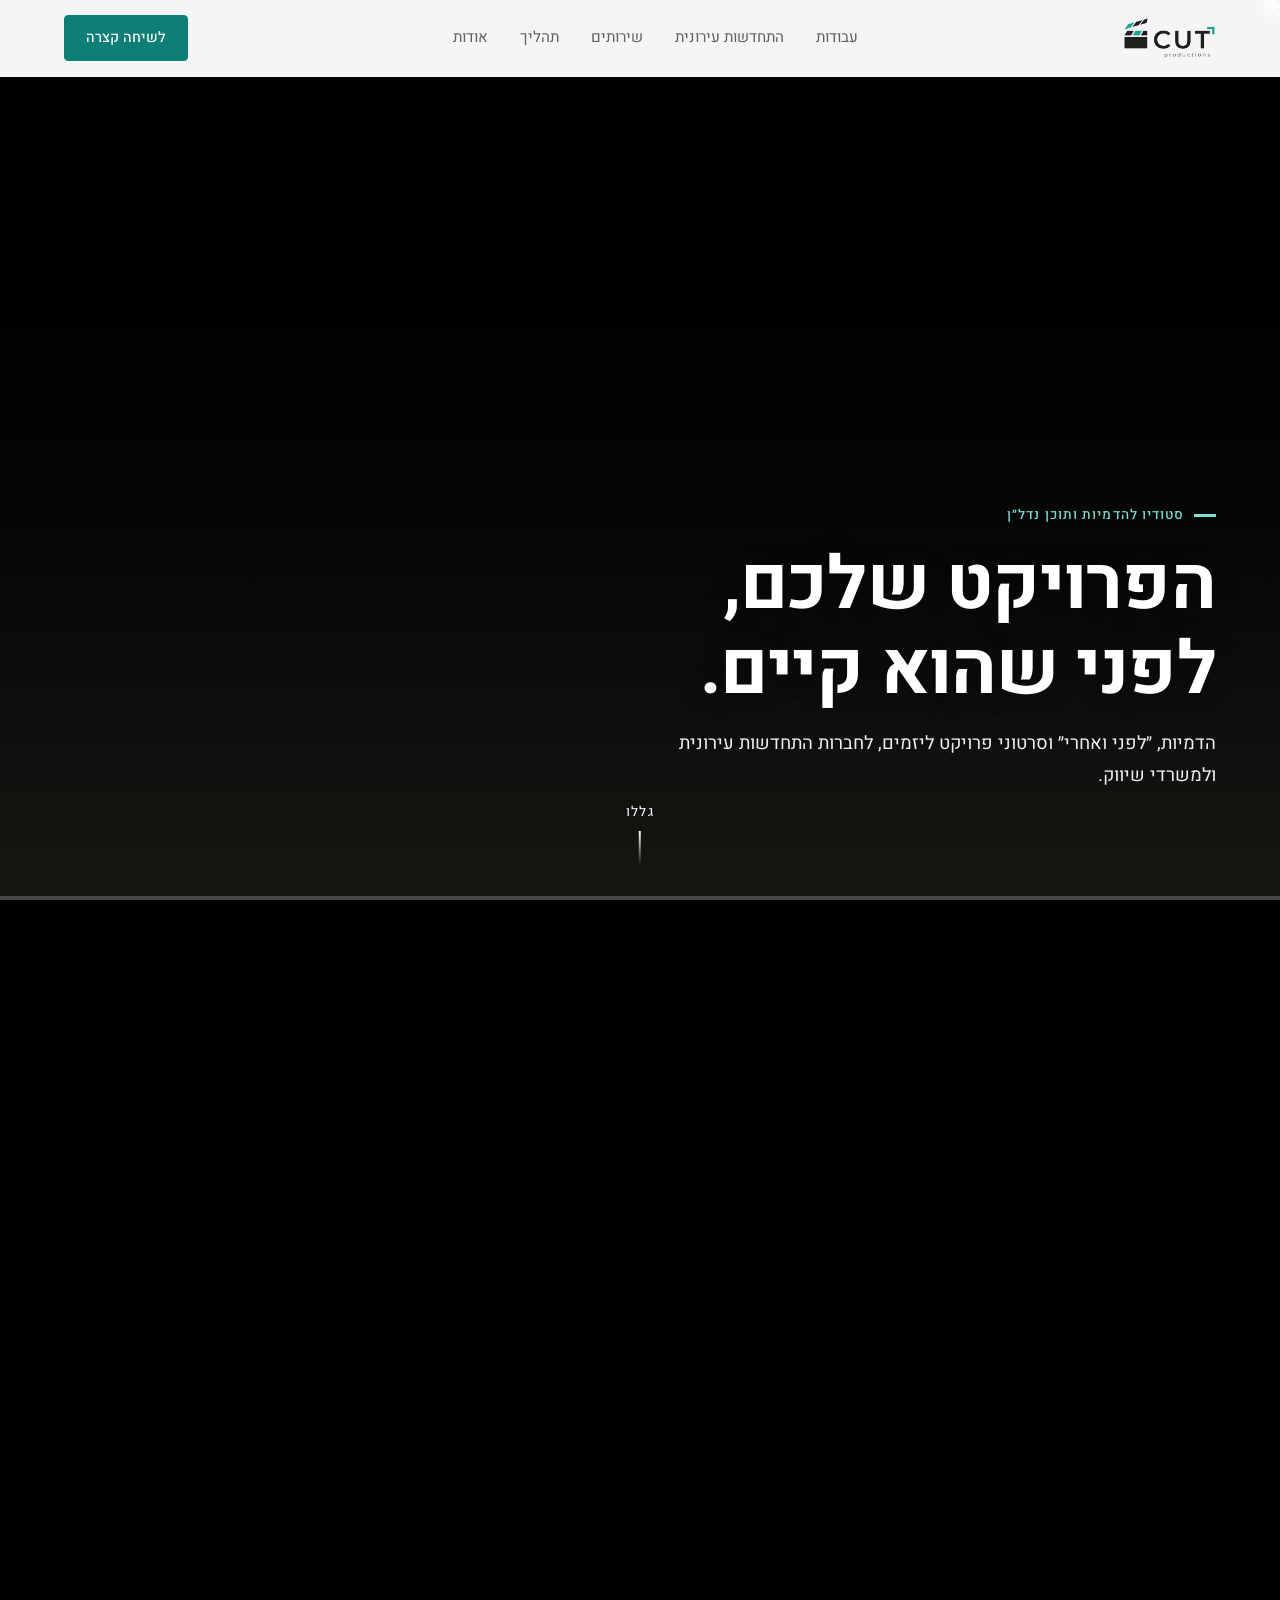
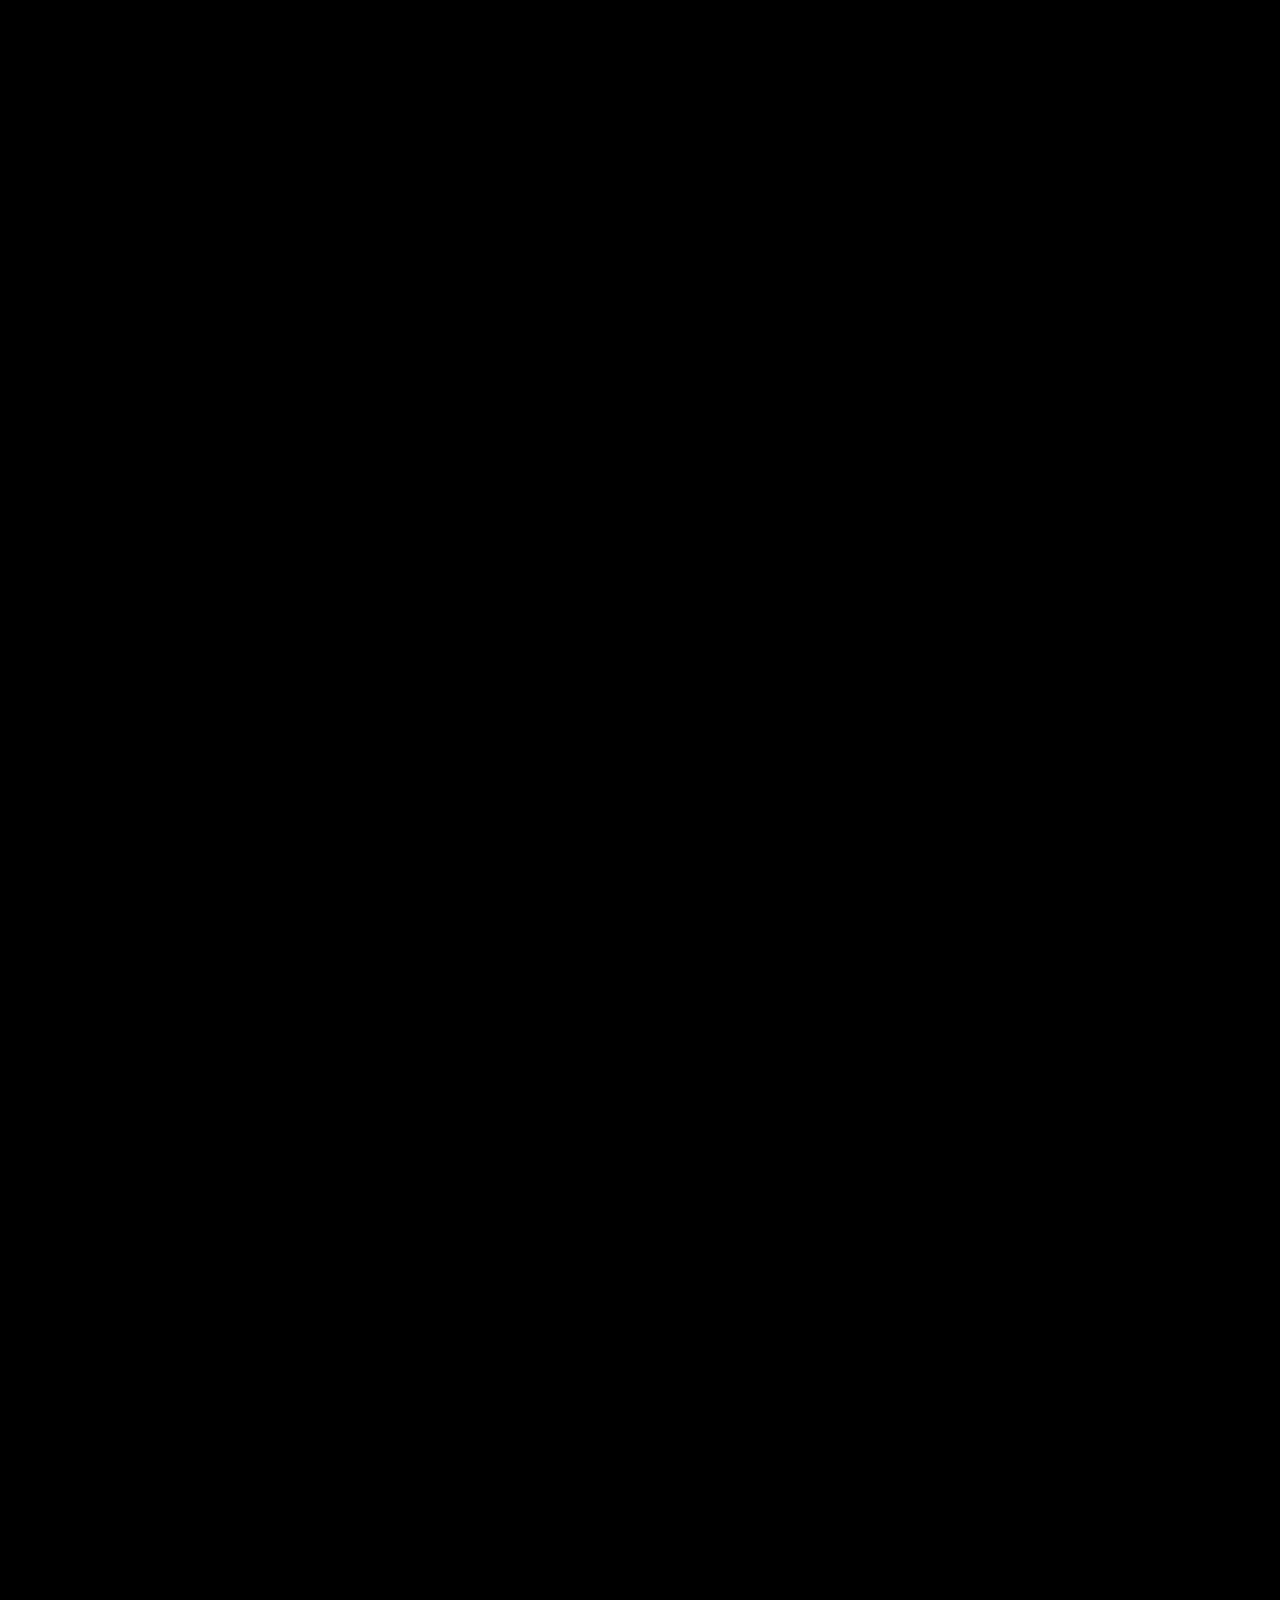
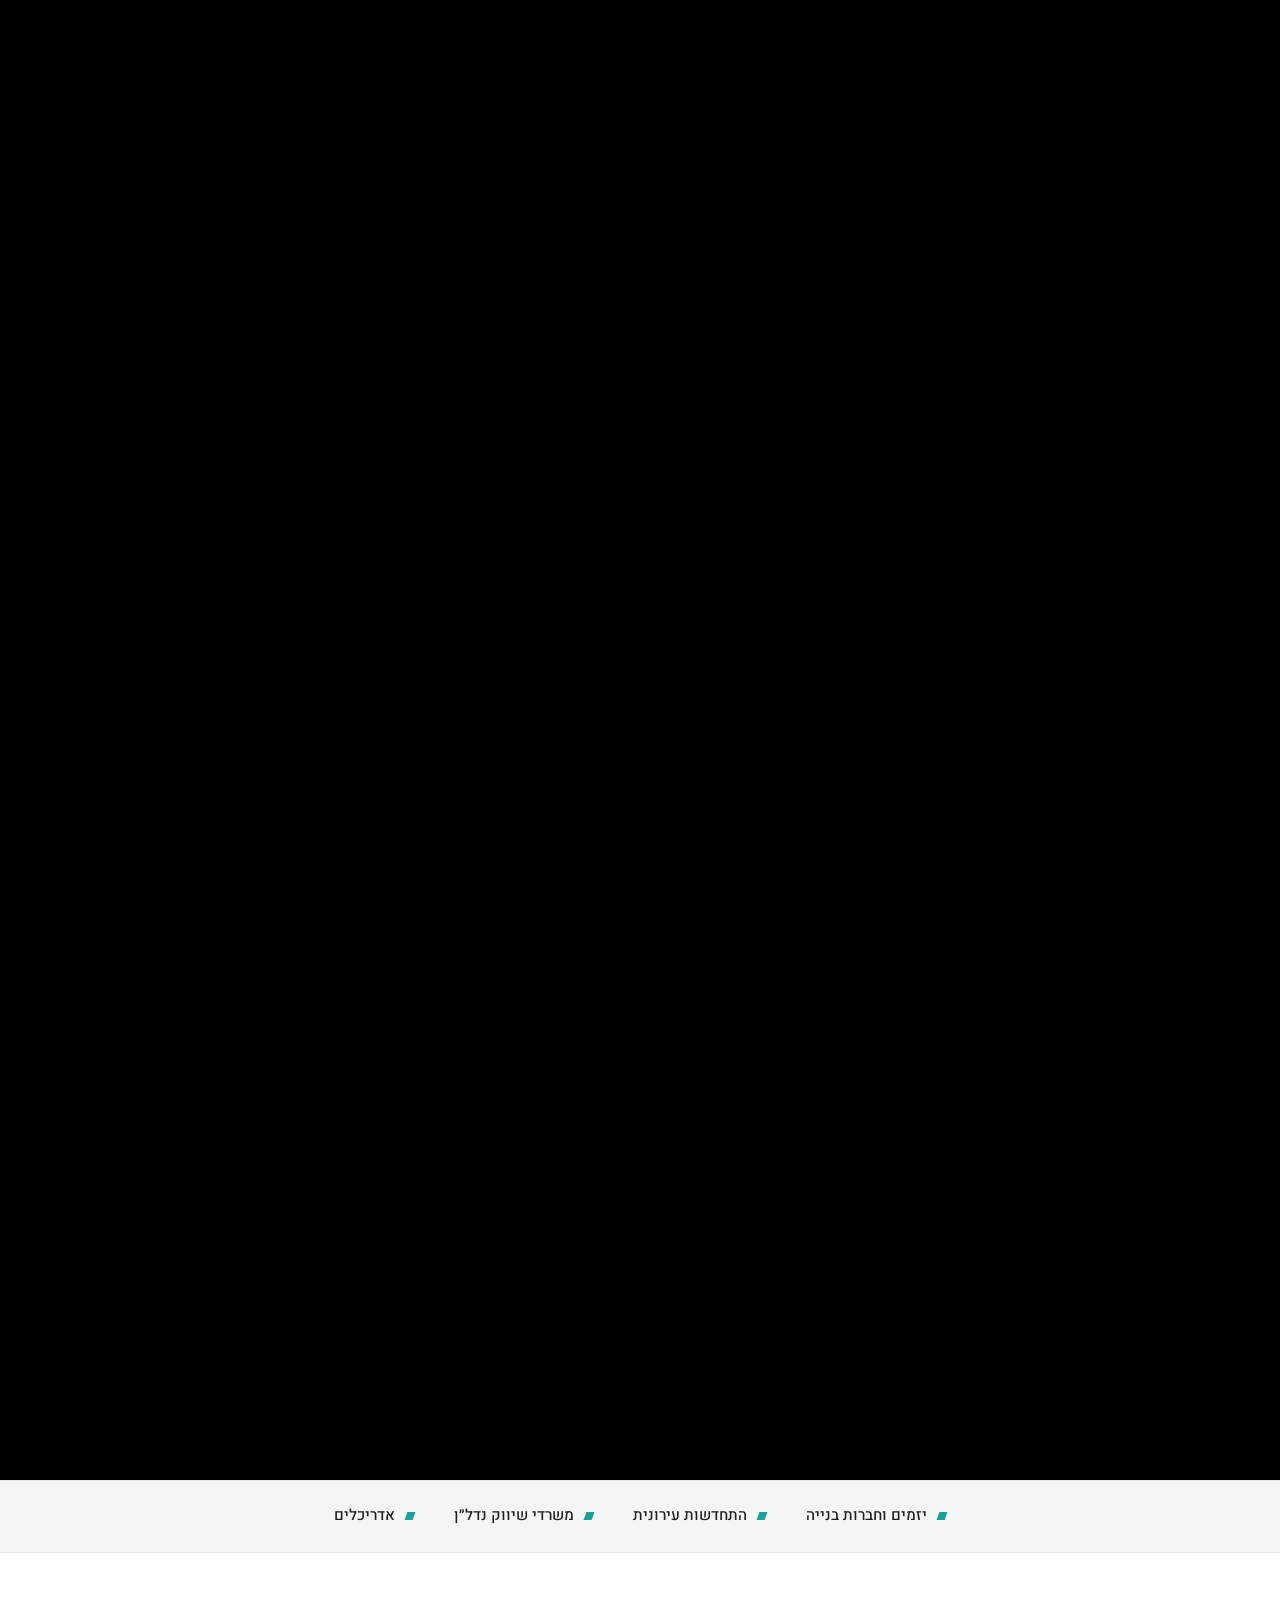
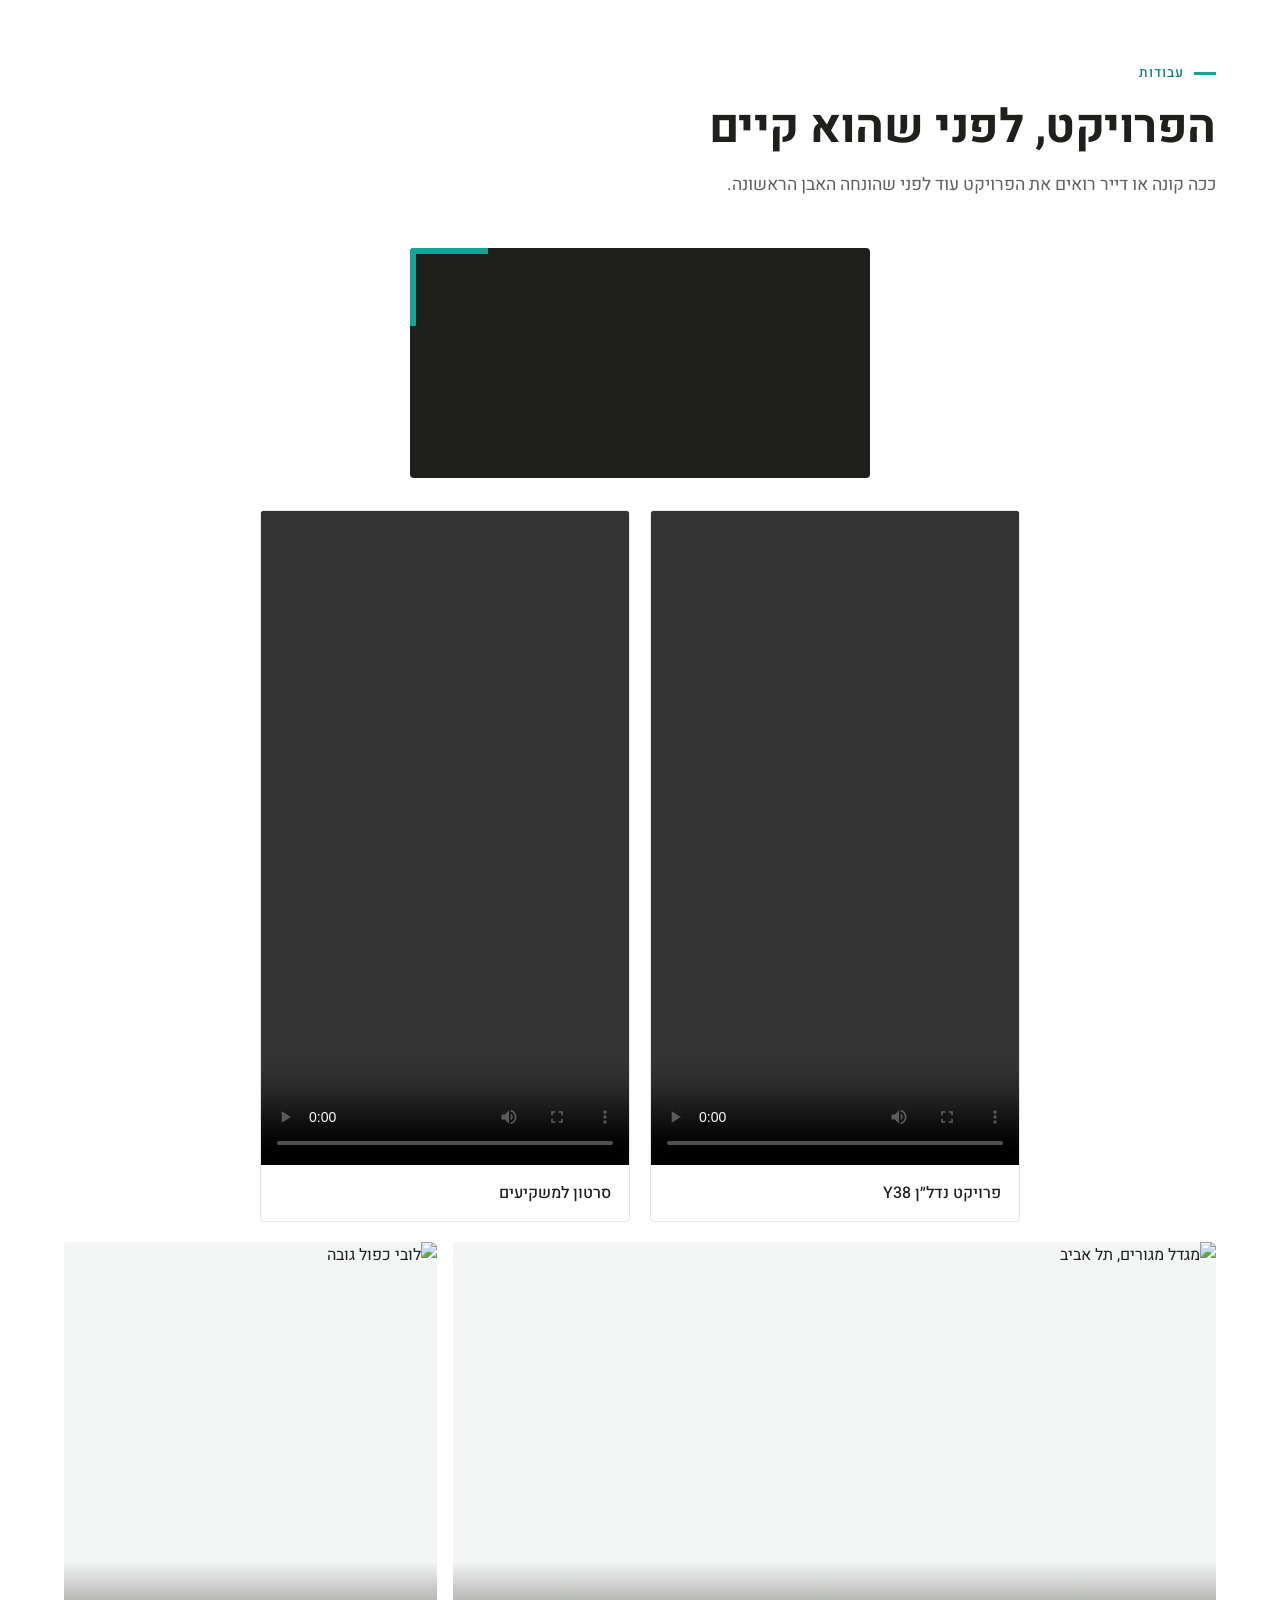
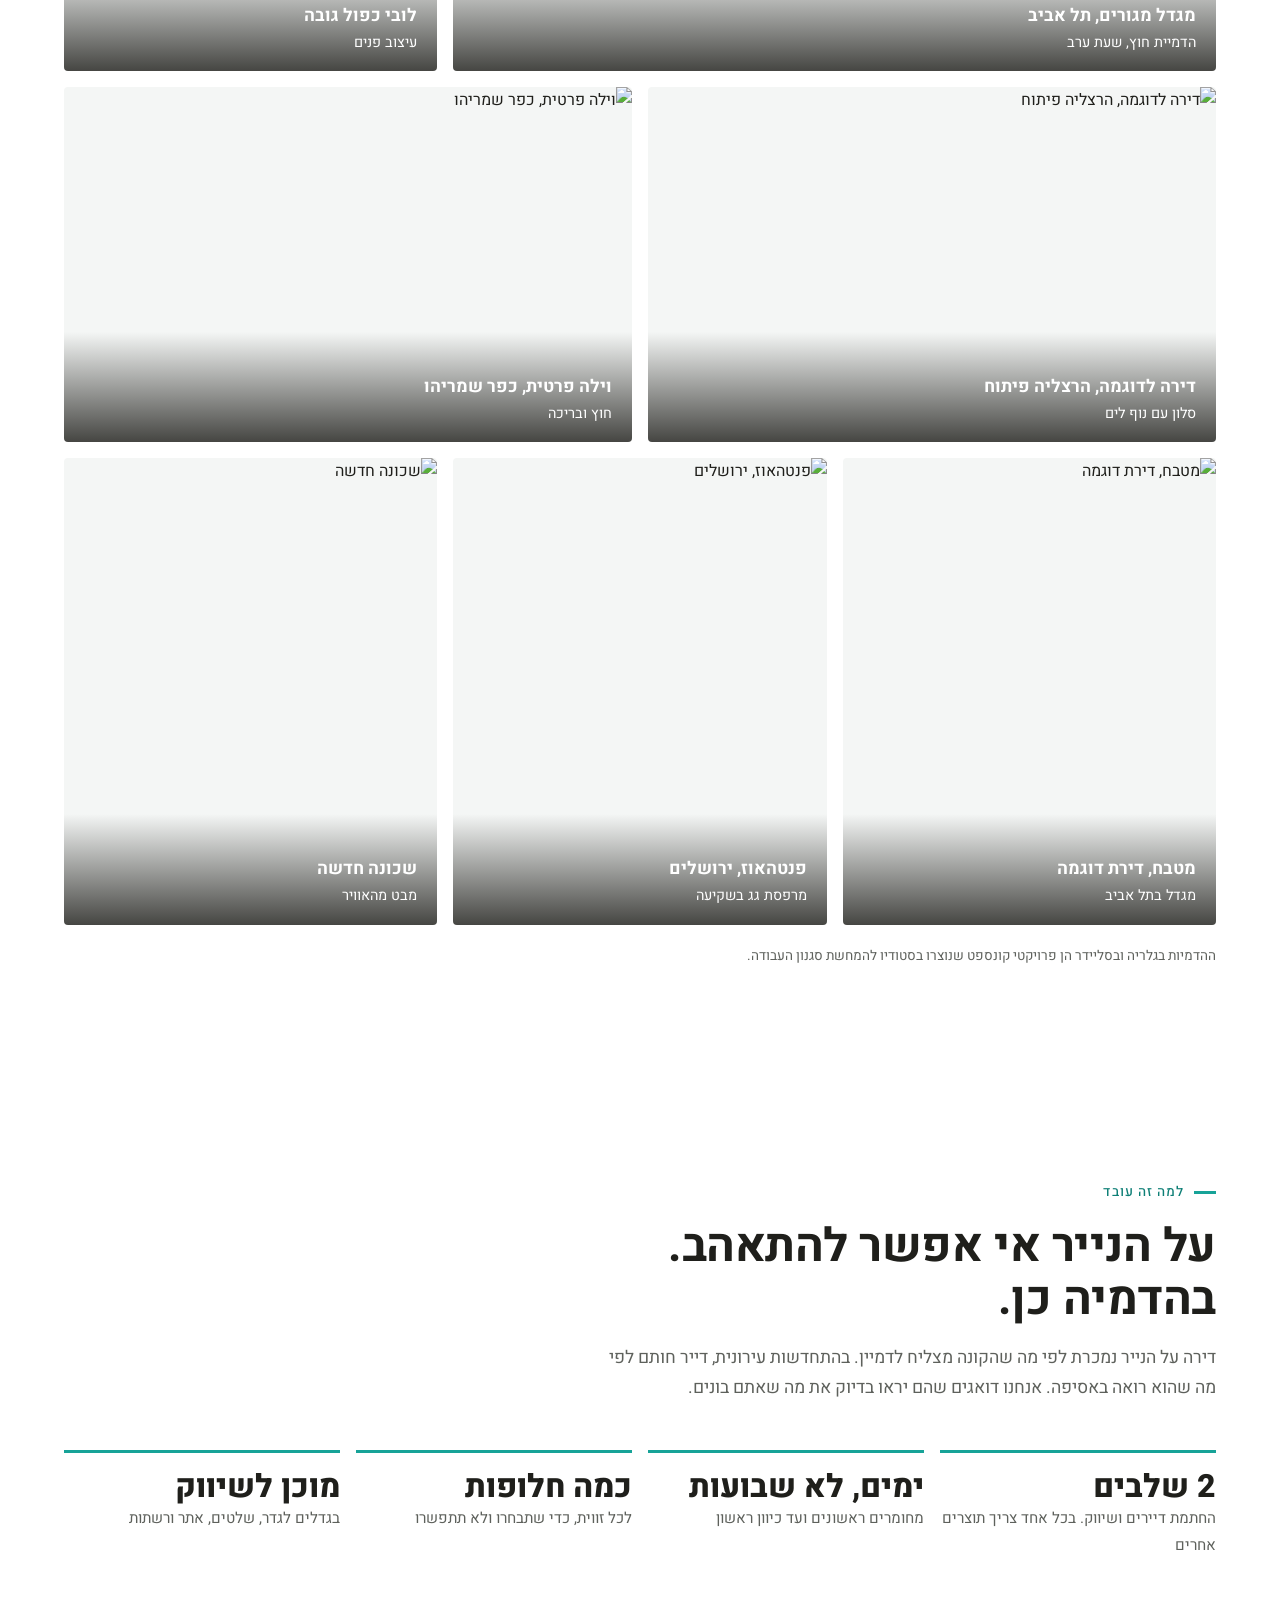
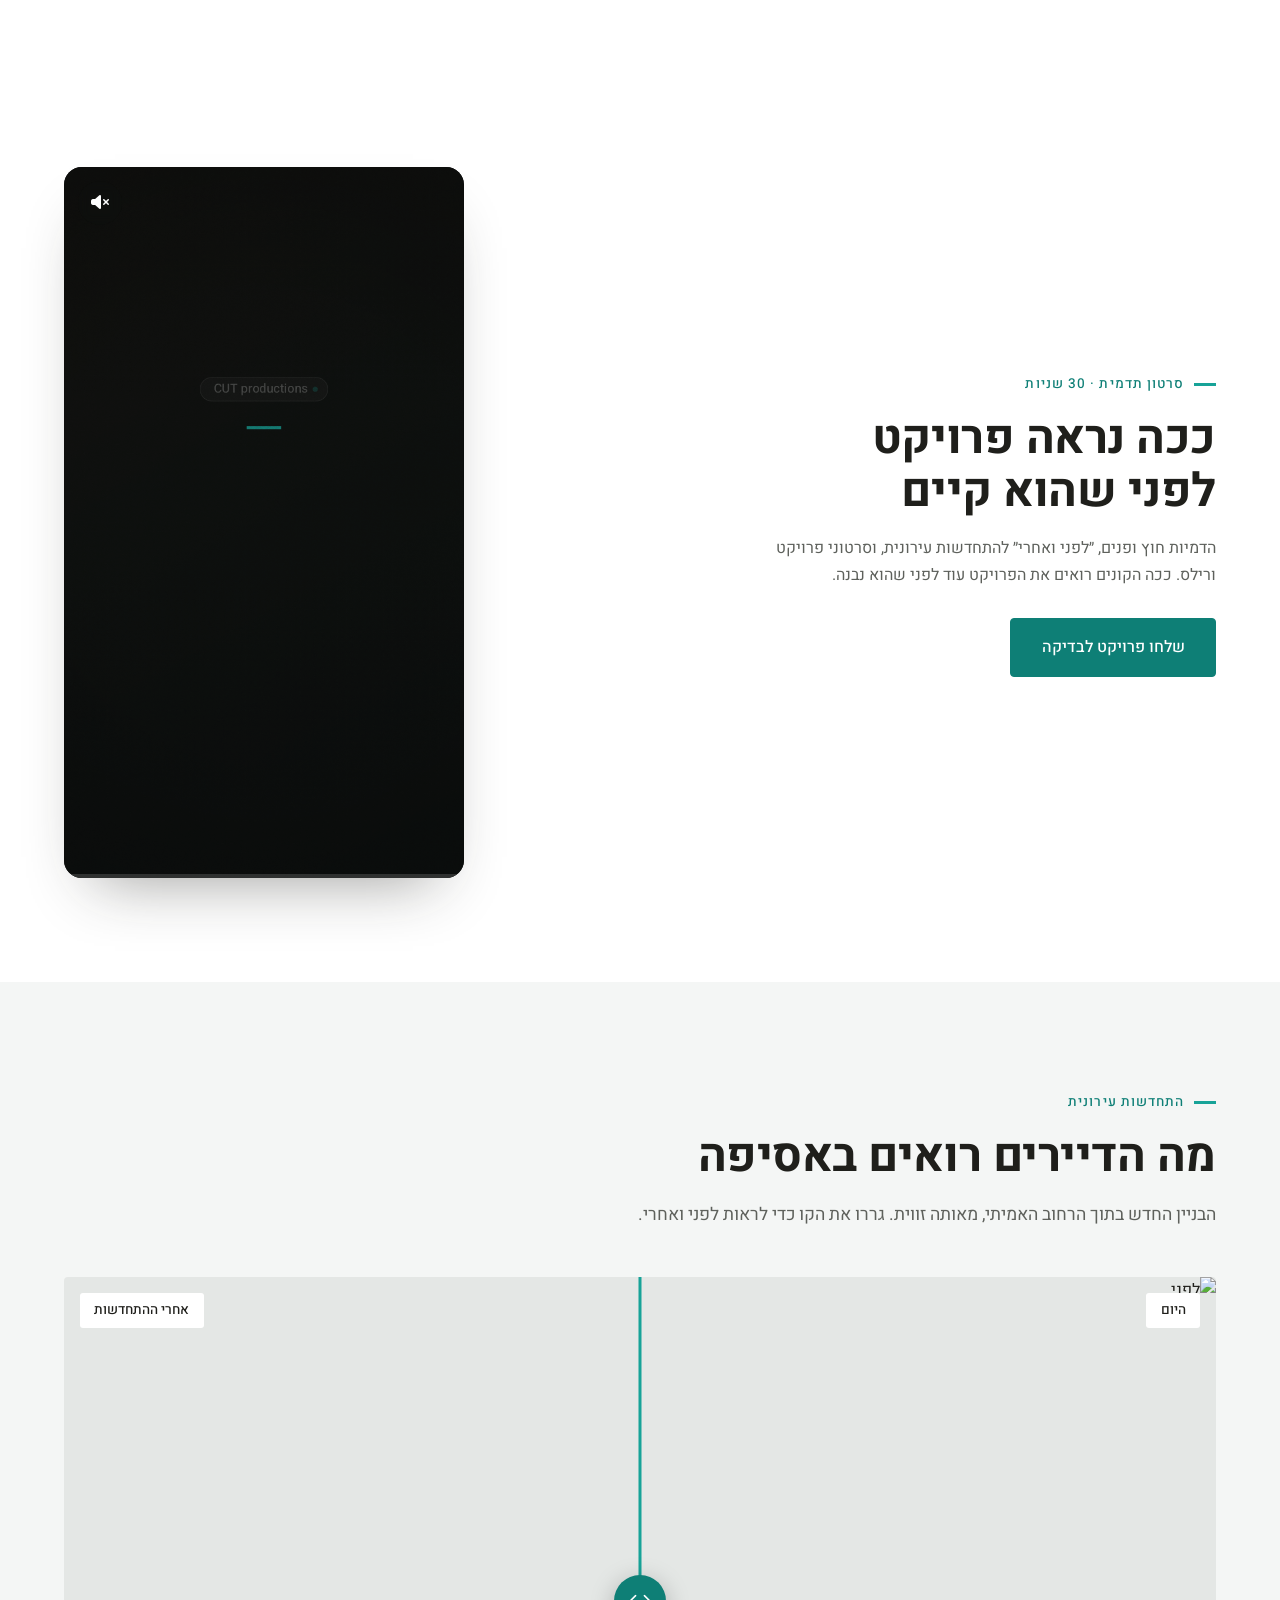
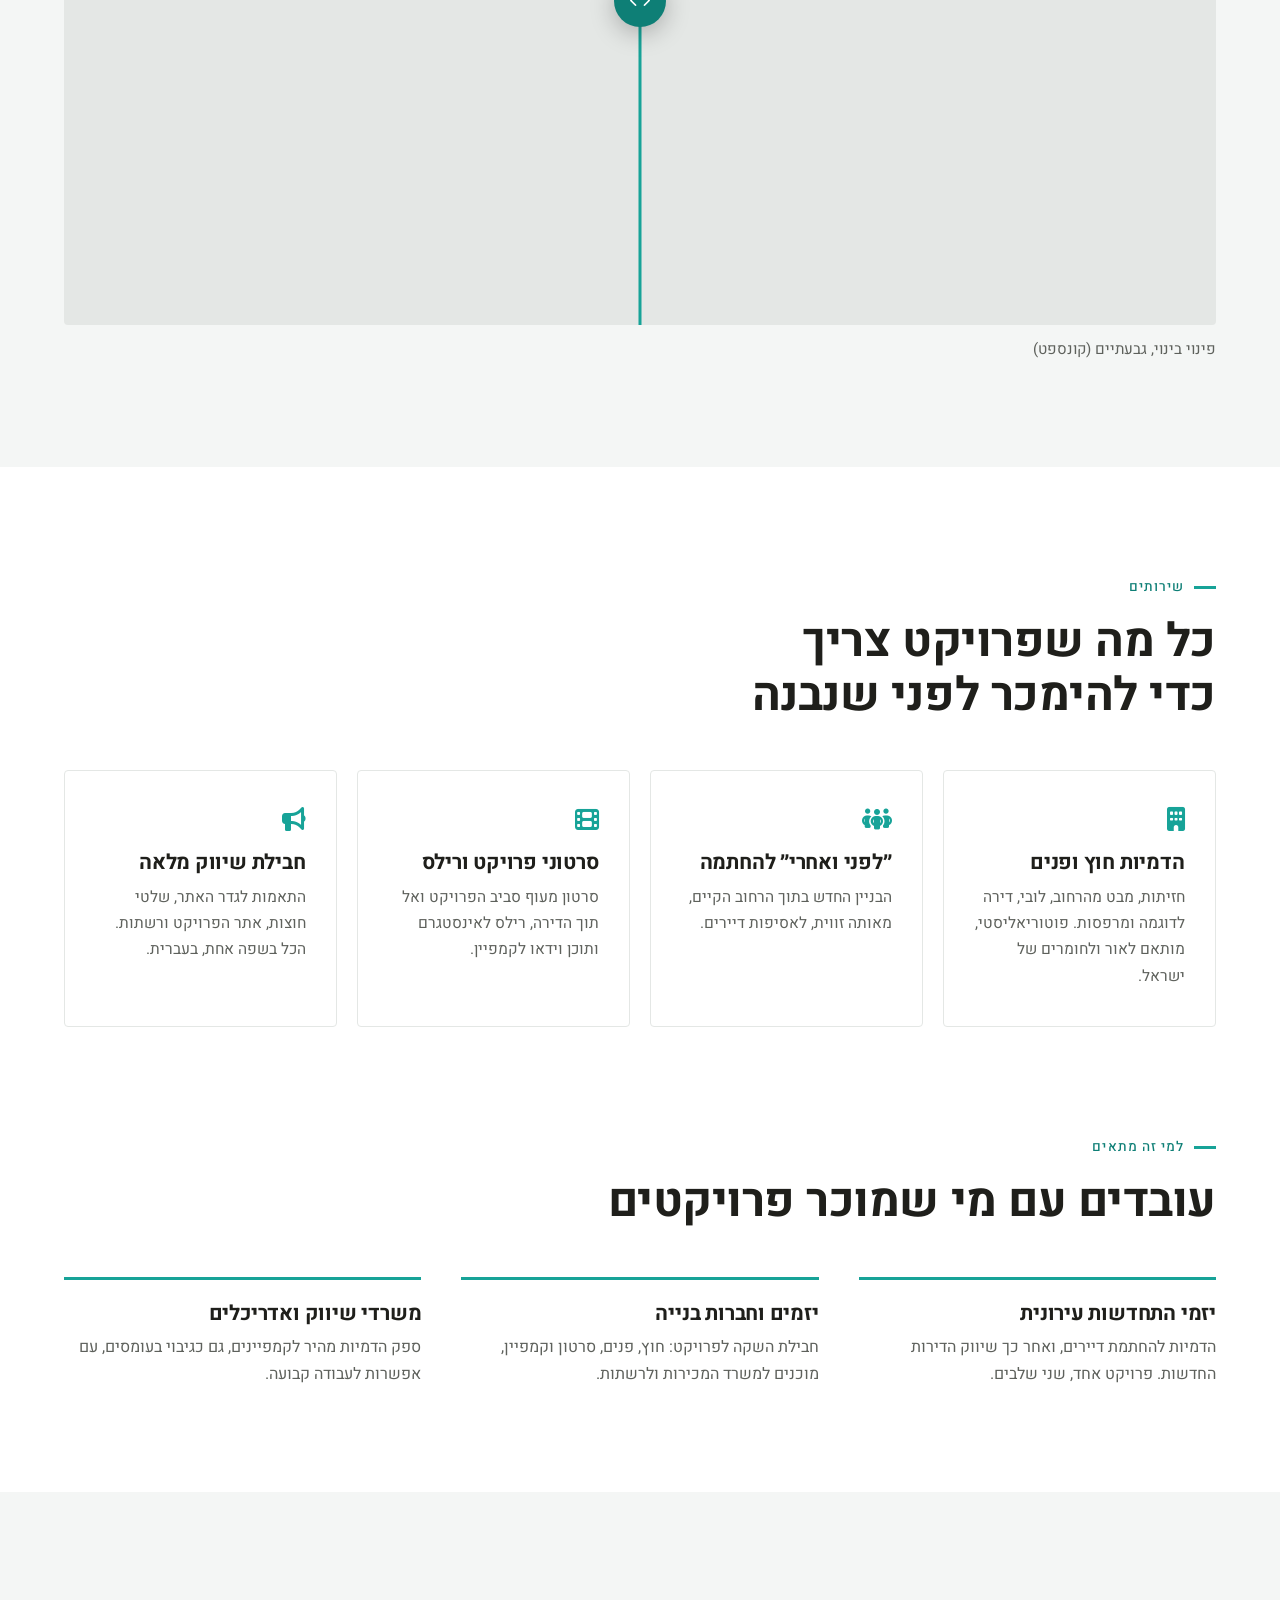
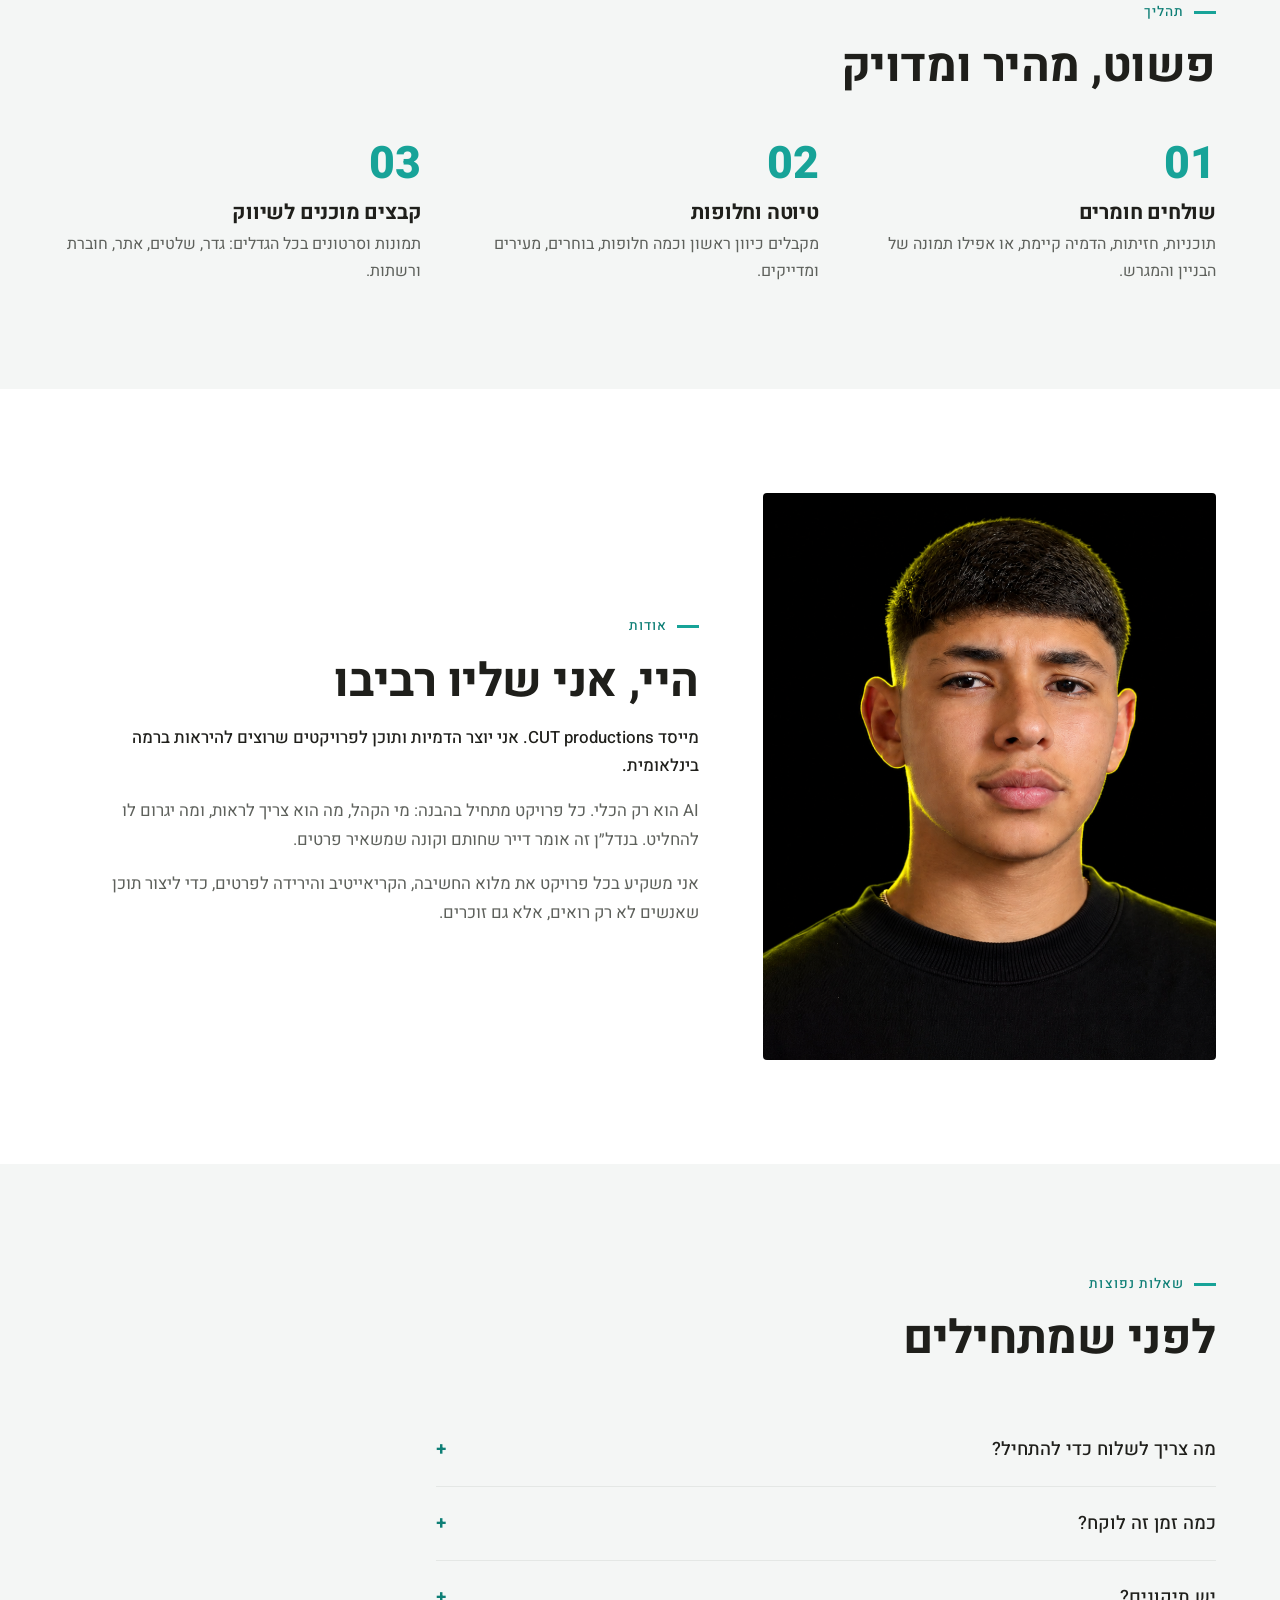
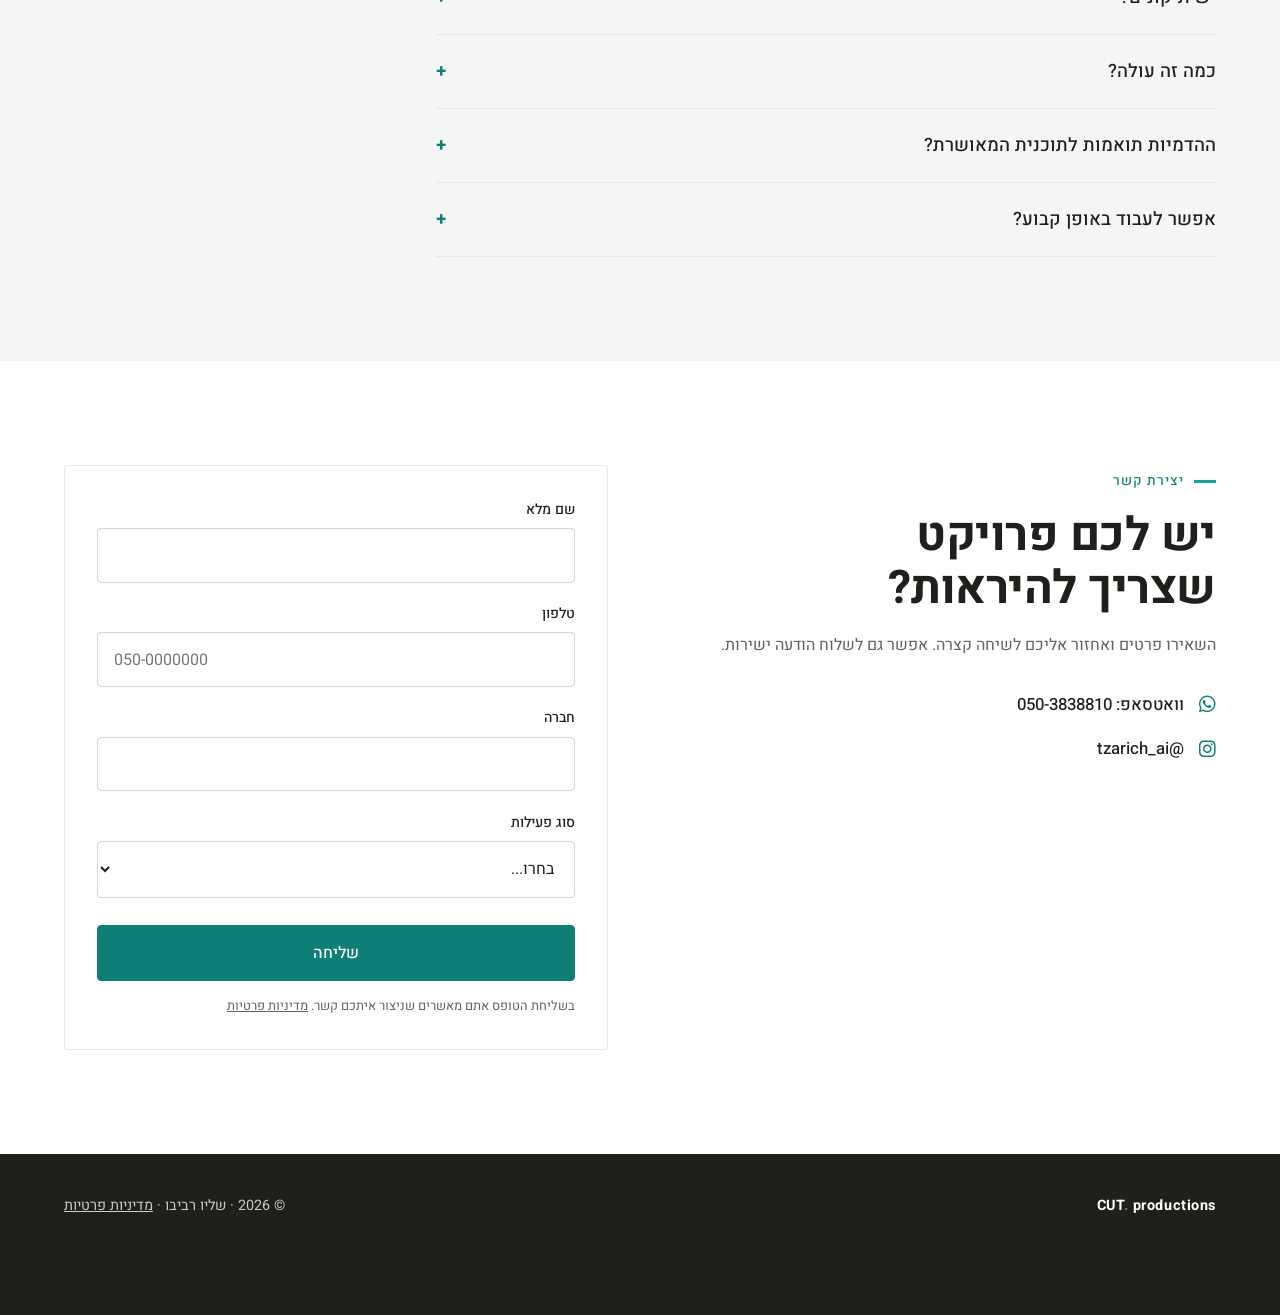
==== commit 65e6d33d: "הסרת תלת־ממד ומצגות ועדה מדף הנדל״ן מסירים הבטחות לשירותים שלא ניתנים: מצגת תלת־ממד, מצגות לוועדה וה" ====
--- a/index.html
+++ b/index.html
@@ -344,7 +344,7 @@
     <div class="head reveal">
       <span class="eyebrow">עבודות</span>
       <h2>הפרויקט, לפני שהוא קיים</h2>
-      <p class="lead">ככה קונה, דייר או ועדה רואים את הפרויקט עוד לפני שהונחה האבן הראשונה.</p>
+      <p class="lead">ככה קונה או דייר רואים את הפרויקט עוד לפני שהונחה האבן הראשונה.</p>
     </div>
     <div class="feature reveal" id="feature" hidden></div>
     <div class="more-videos" id="moreVideos" hidden></div>
@@ -361,7 +361,7 @@
       <p class="lead">דירה על הנייר נמכרת לפי מה שהקונה מצליח לדמיין. בהתחדשות עירונית, דייר חותם לפי מה שהוא רואה באסיפה. אנחנו דואגים שהם יראו בדיוק את מה שאתם בונים.</p>
     </div>
     <div class="stats reveal">
-      <div class="stat"><b>3 שלבים</b><span>החתמת דיירים, ועדה ושיווק. בכל אחד צריך תוצרים אחרים</span></div>
+      <div class="stat"><b>2 שלבים</b><span>החתמת דיירים ושיווק. בכל אחד צריך תוצרים אחרים</span></div>
       <div class="stat"><b>ימים, לא שבועות</b><span>מחומרים ראשונים ועד כיוון ראשון</span></div>
       <div class="stat"><b>כמה חלופות</b><span>לכל זווית, כדי שתבחרו ולא תתפשרו</span></div>
       <div class="stat"><b>מוכן לשיווק</b><span>בגדלים לגדר, שלטים, אתר ורשתות</span></div>
@@ -433,7 +433,7 @@
       <div class="svc">
         <i class="fas fa-people-group"></i>
         <h3>״לפני ואחרי״ להחתמה</h3>
-        <p>הבניין החדש בתוך הרחוב הקיים, לאסיפות דיירים ולמצגת תלת־ממד לוועדה.</p>
+        <p>הבניין החדש בתוך הרחוב הקיים, מאותה זווית, לאסיפות דיירים.</p>
       </div>
       <div class="svc">
         <i class="fas fa-film"></i>
@@ -458,7 +458,7 @@
     <div class="aud reveal">
       <div>
         <h3>יזמי התחדשות עירונית</h3>
-        <p>הדמיות להחתמת דיירים, מצגות לוועדה, ואחר כך שיווק הדירות החדשות. פרויקט אחד, שלושה שלבים.</p>
+        <p>הדמיות להחתמת דיירים, ואחר כך שיווק הדירות החדשות. פרויקט אחד, שני שלבים.</p>
       </div>
       <div>
         <h3>יזמים וחברות בנייה</h3>
@@ -466,7 +466,7 @@
       </div>
       <div>
         <h3>משרדי שיווק ואדריכלים</h3>
-        <p>ספק הדמיות מהיר לקמפיינים ולמצגות, גם כגיבוי בעומסים, עם אפשרות לעבודה קבועה.</p>
+        <p>ספק הדמיות מהיר לקמפיינים, גם כגיבוי בעומסים, עם אפשרות לעבודה קבועה.</p>
       </div>
     </div>
   </div>
@@ -502,7 +502,7 @@
       <span class="eyebrow">אודות</span>
       <h2>היי, אני שליו רביבו</h2>
       <p><strong>מייסד CUT productions. אני יוצר הדמיות ותוכן לפרויקטים שרוצים להיראות ברמה בינלאומית.</strong></p>
-      <p>AI הוא רק הכלי. כל פרויקט מתחיל בהבנה: מי הקהל, מה הוא צריך לראות, ומה יגרום לו להחליט. בנדל״ן זה אומר דייר שחותם, קונה שמשאיר פרטים, וועדה שמבינה את התוכנית.</p>
+      <p>AI הוא רק הכלי. כל פרויקט מתחיל בהבנה: מי הקהל, מה הוא צריך לראות, ומה יגרום לו להחליט. בנדל״ן זה אומר דייר שחותם וקונה שמשאיר פרטים.</p>
       <p>אני משקיע בכל פרויקט את מלוא החשיבה, הקריאייטיב והירידה לפרטים, כדי ליצור תוכן שאנשים לא רק רואים, אלא גם זוכרים.</p>
     </div>
   </div>
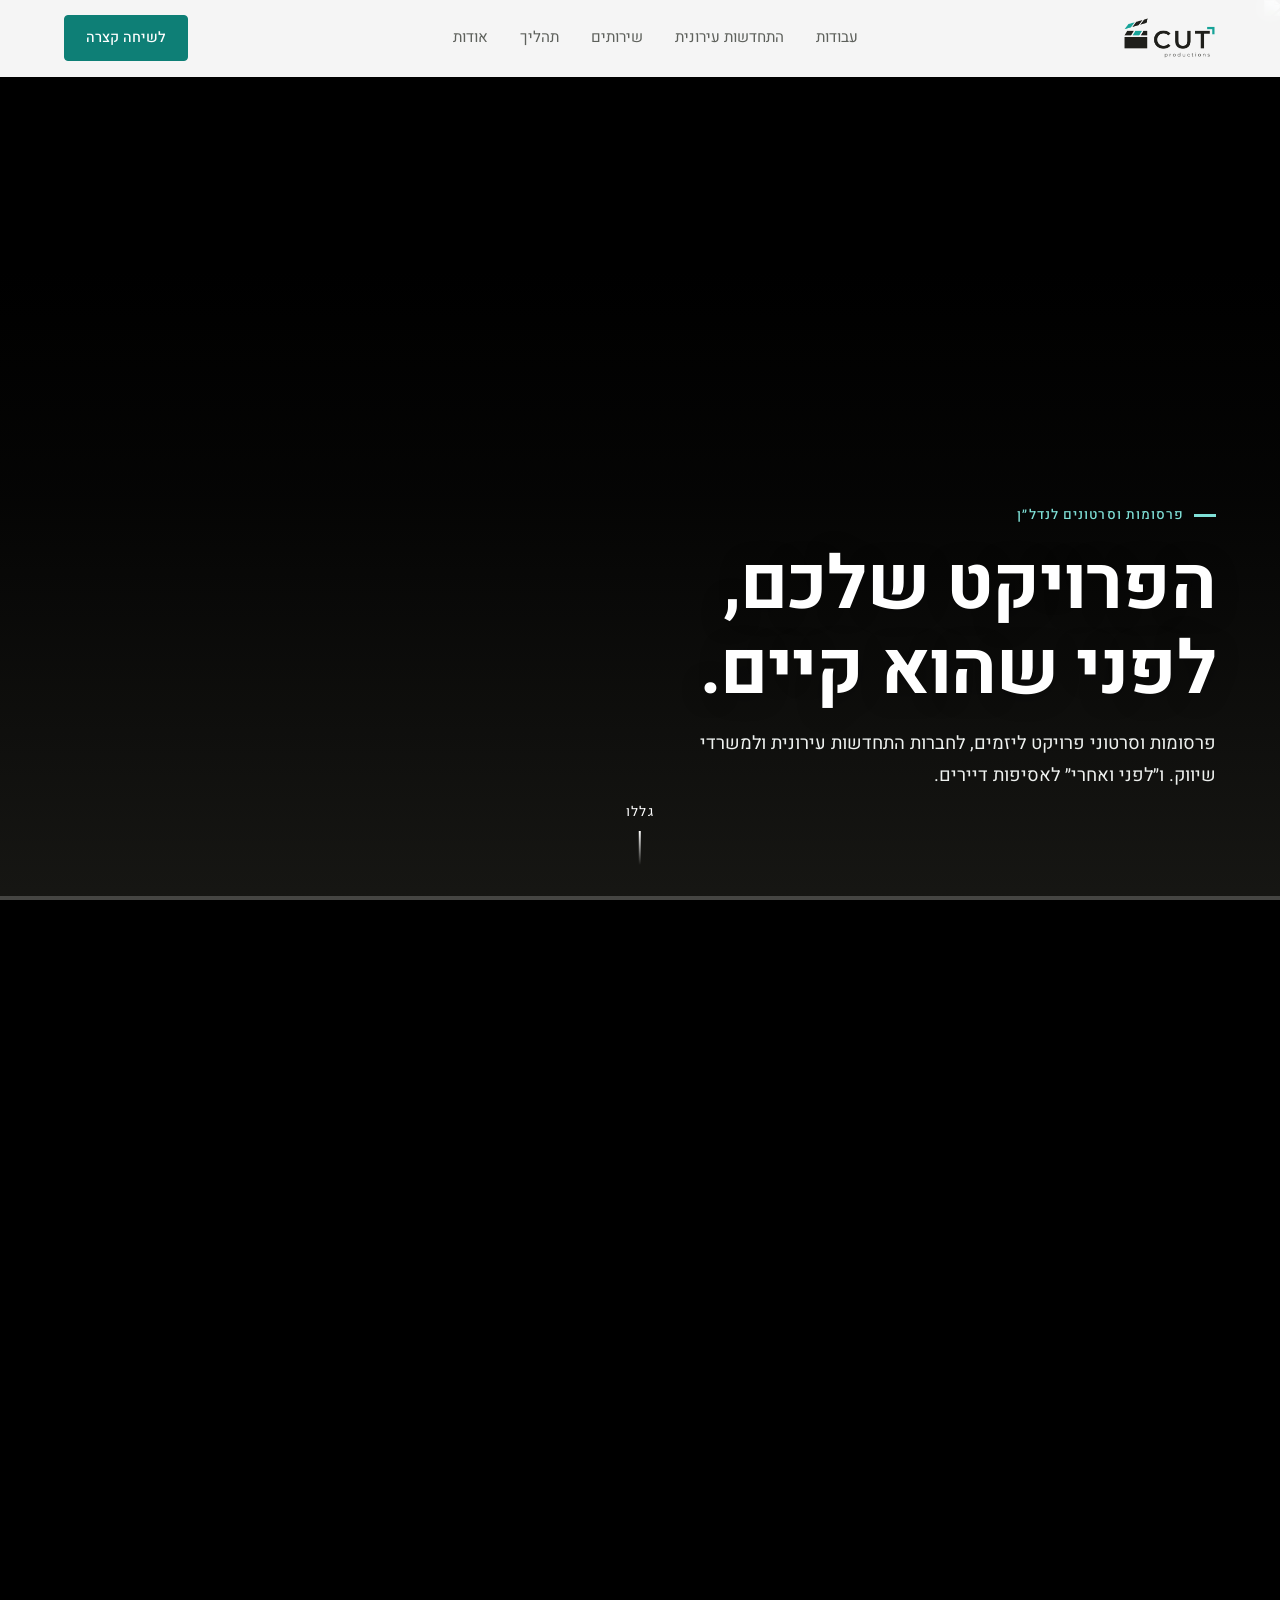
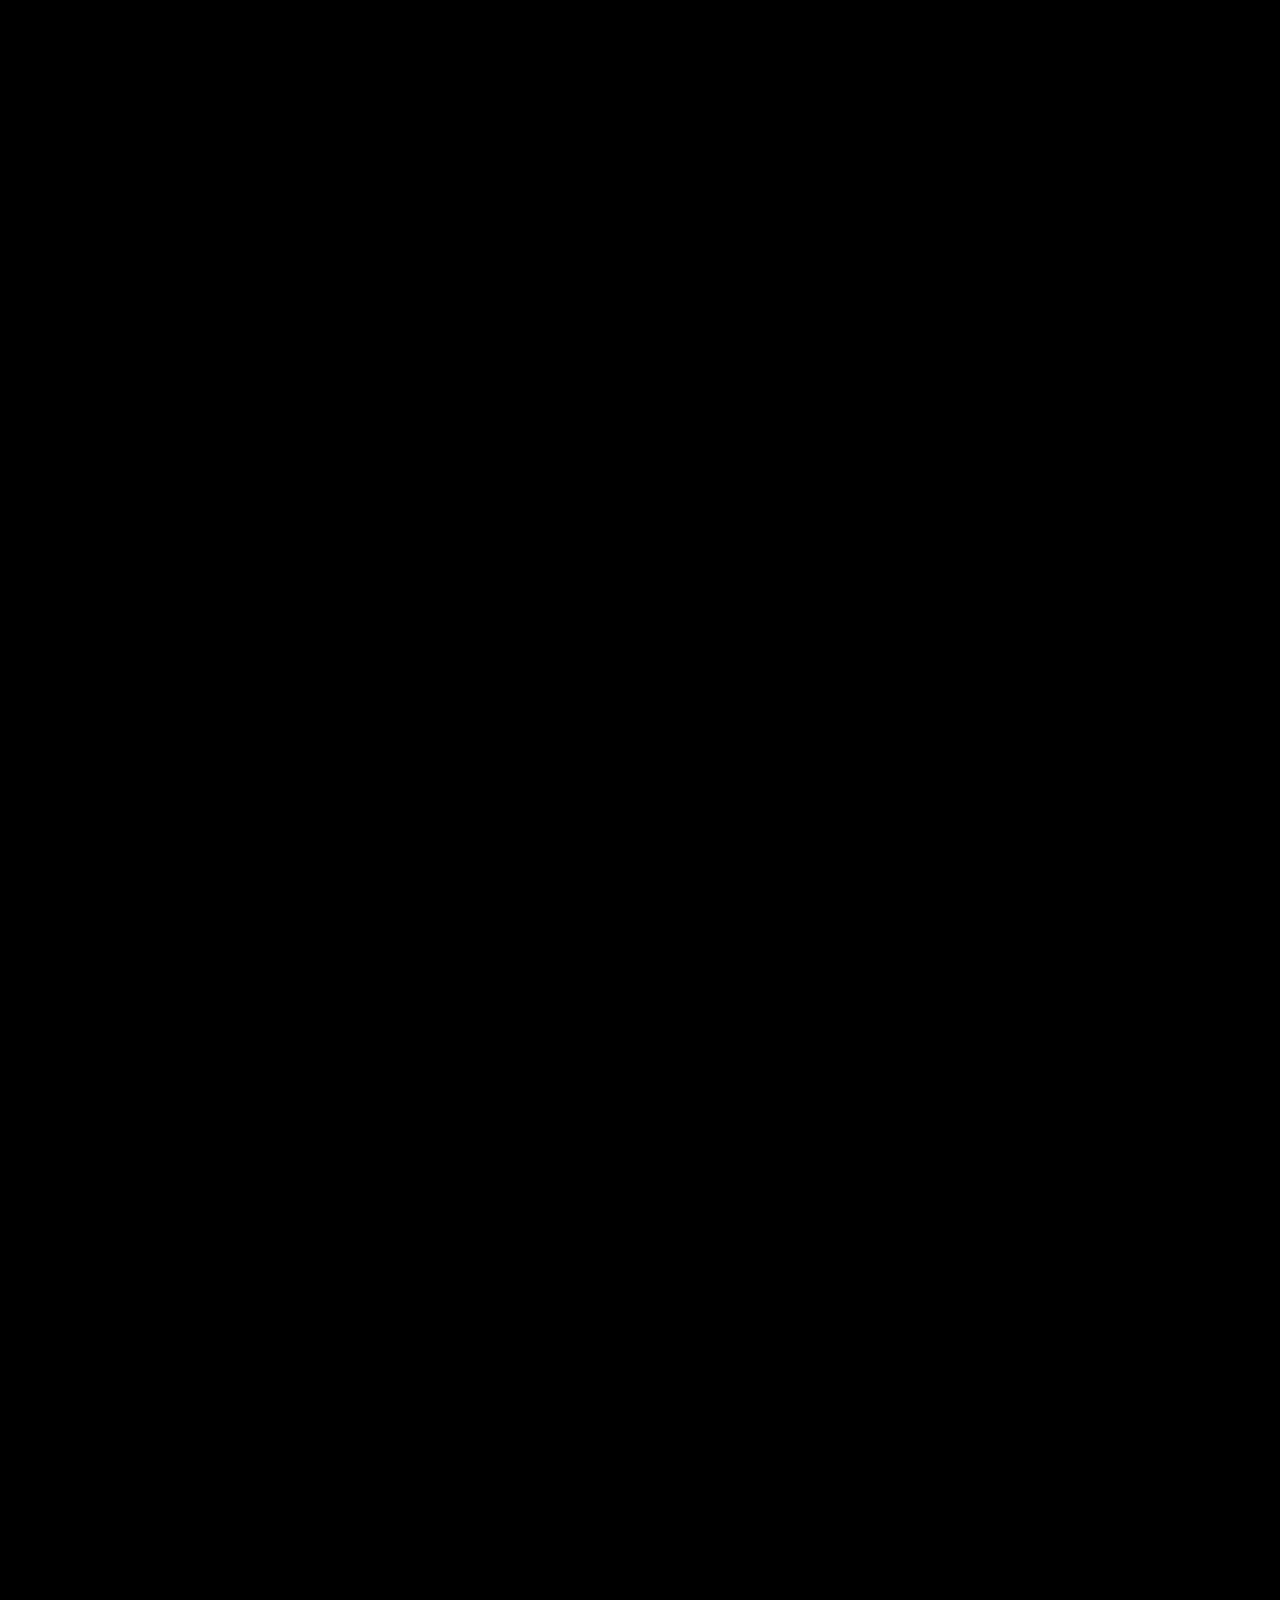
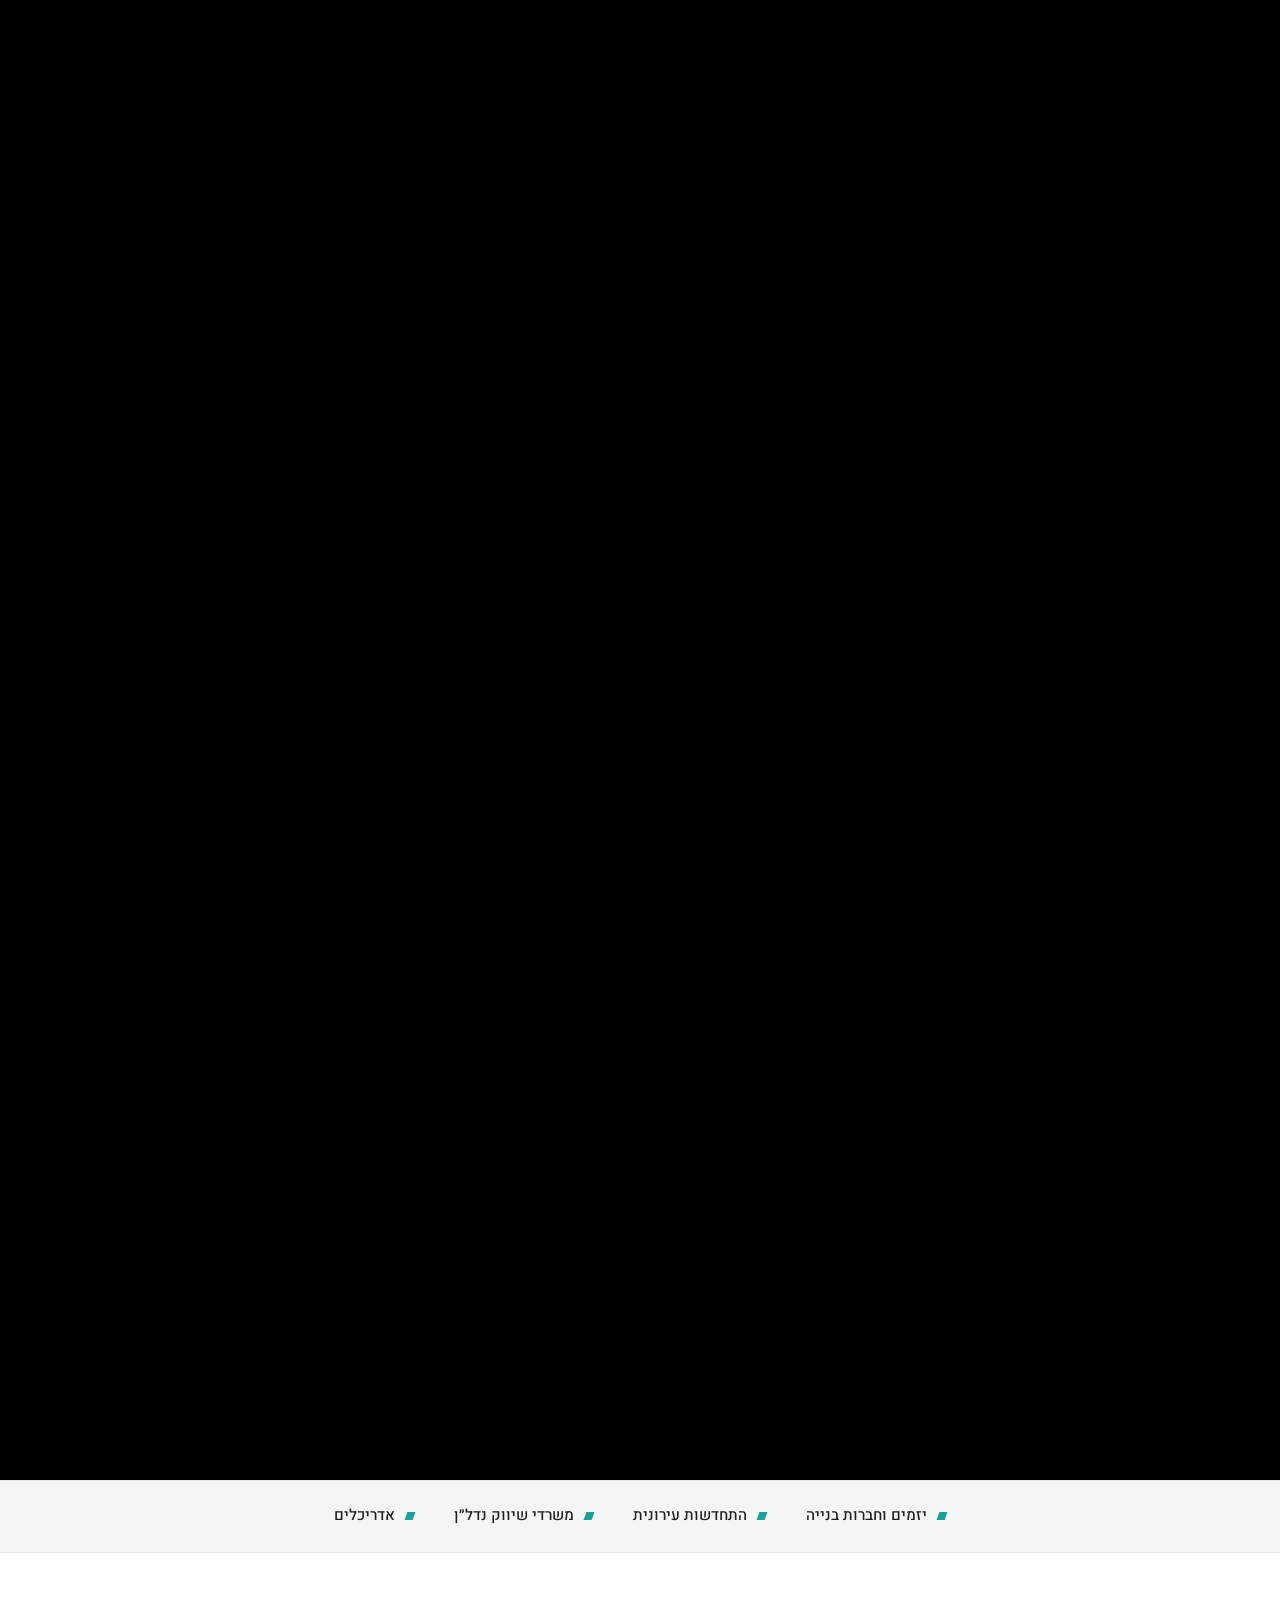
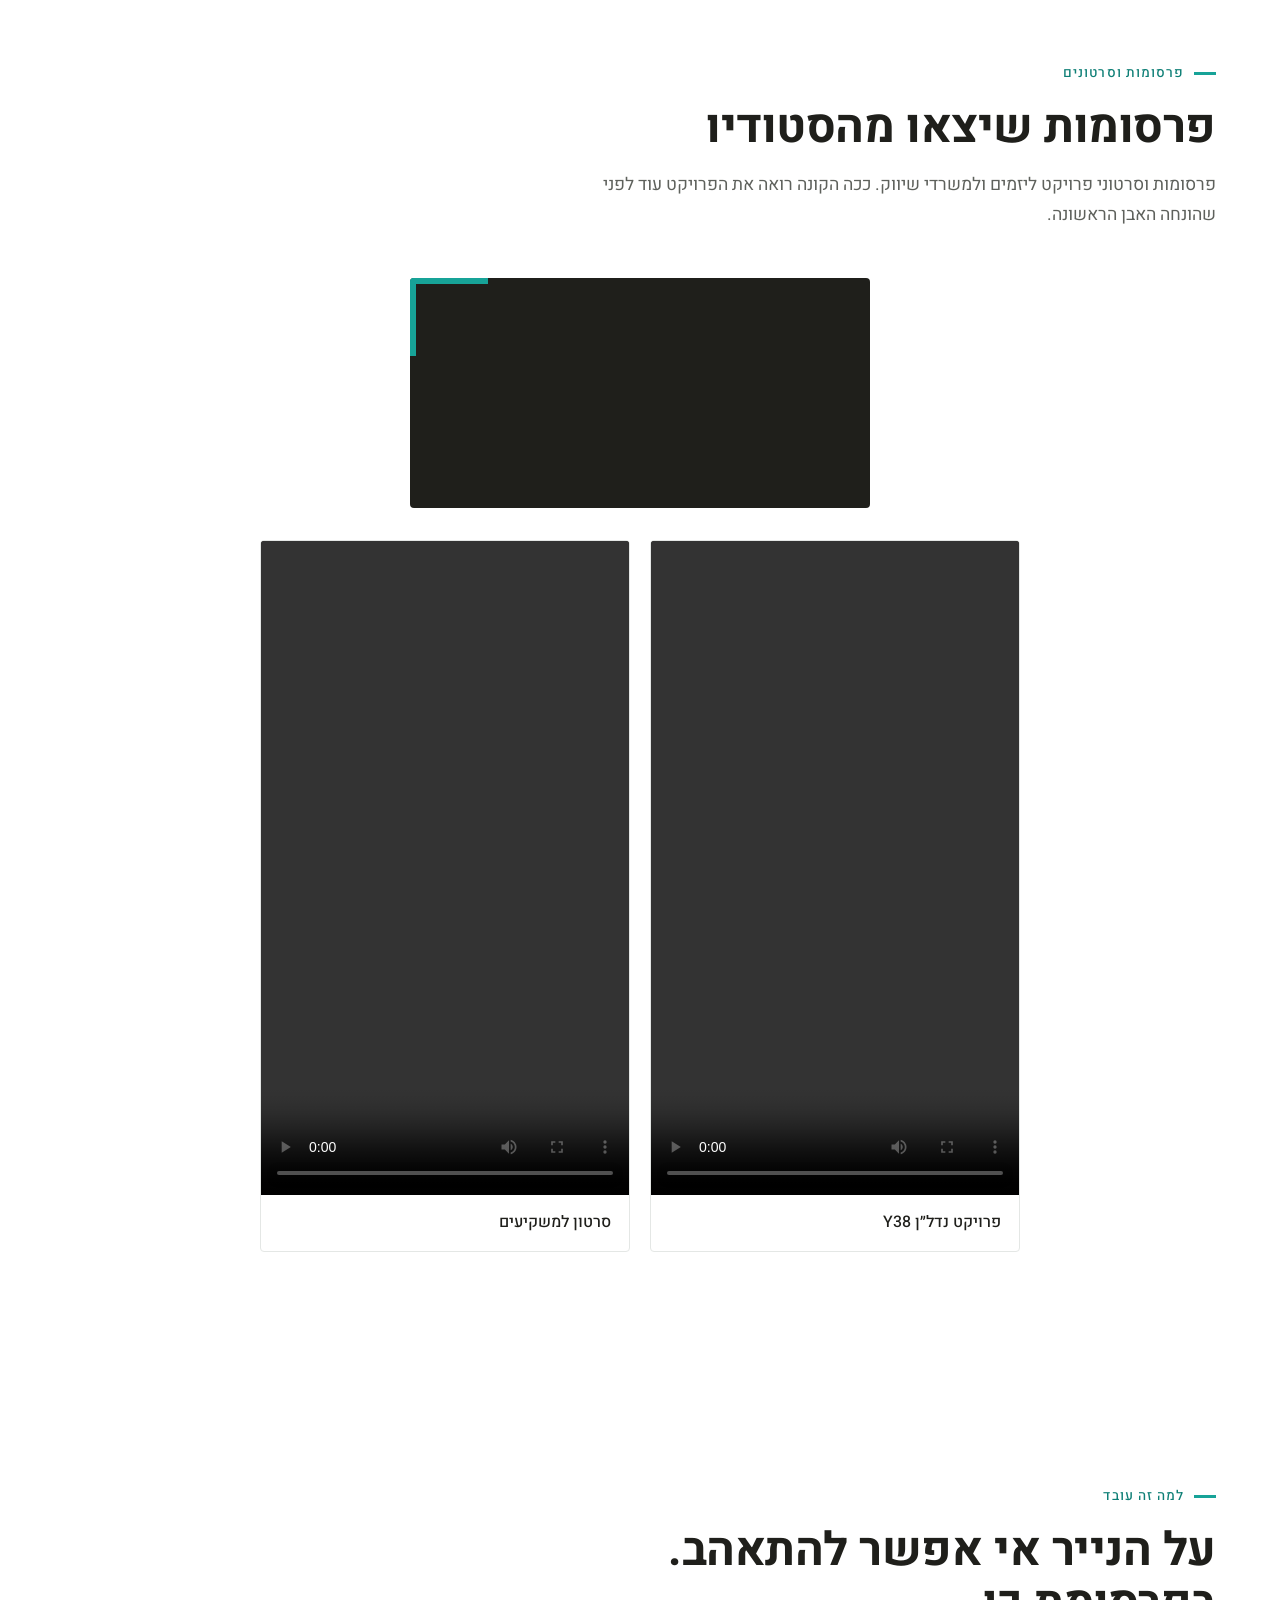
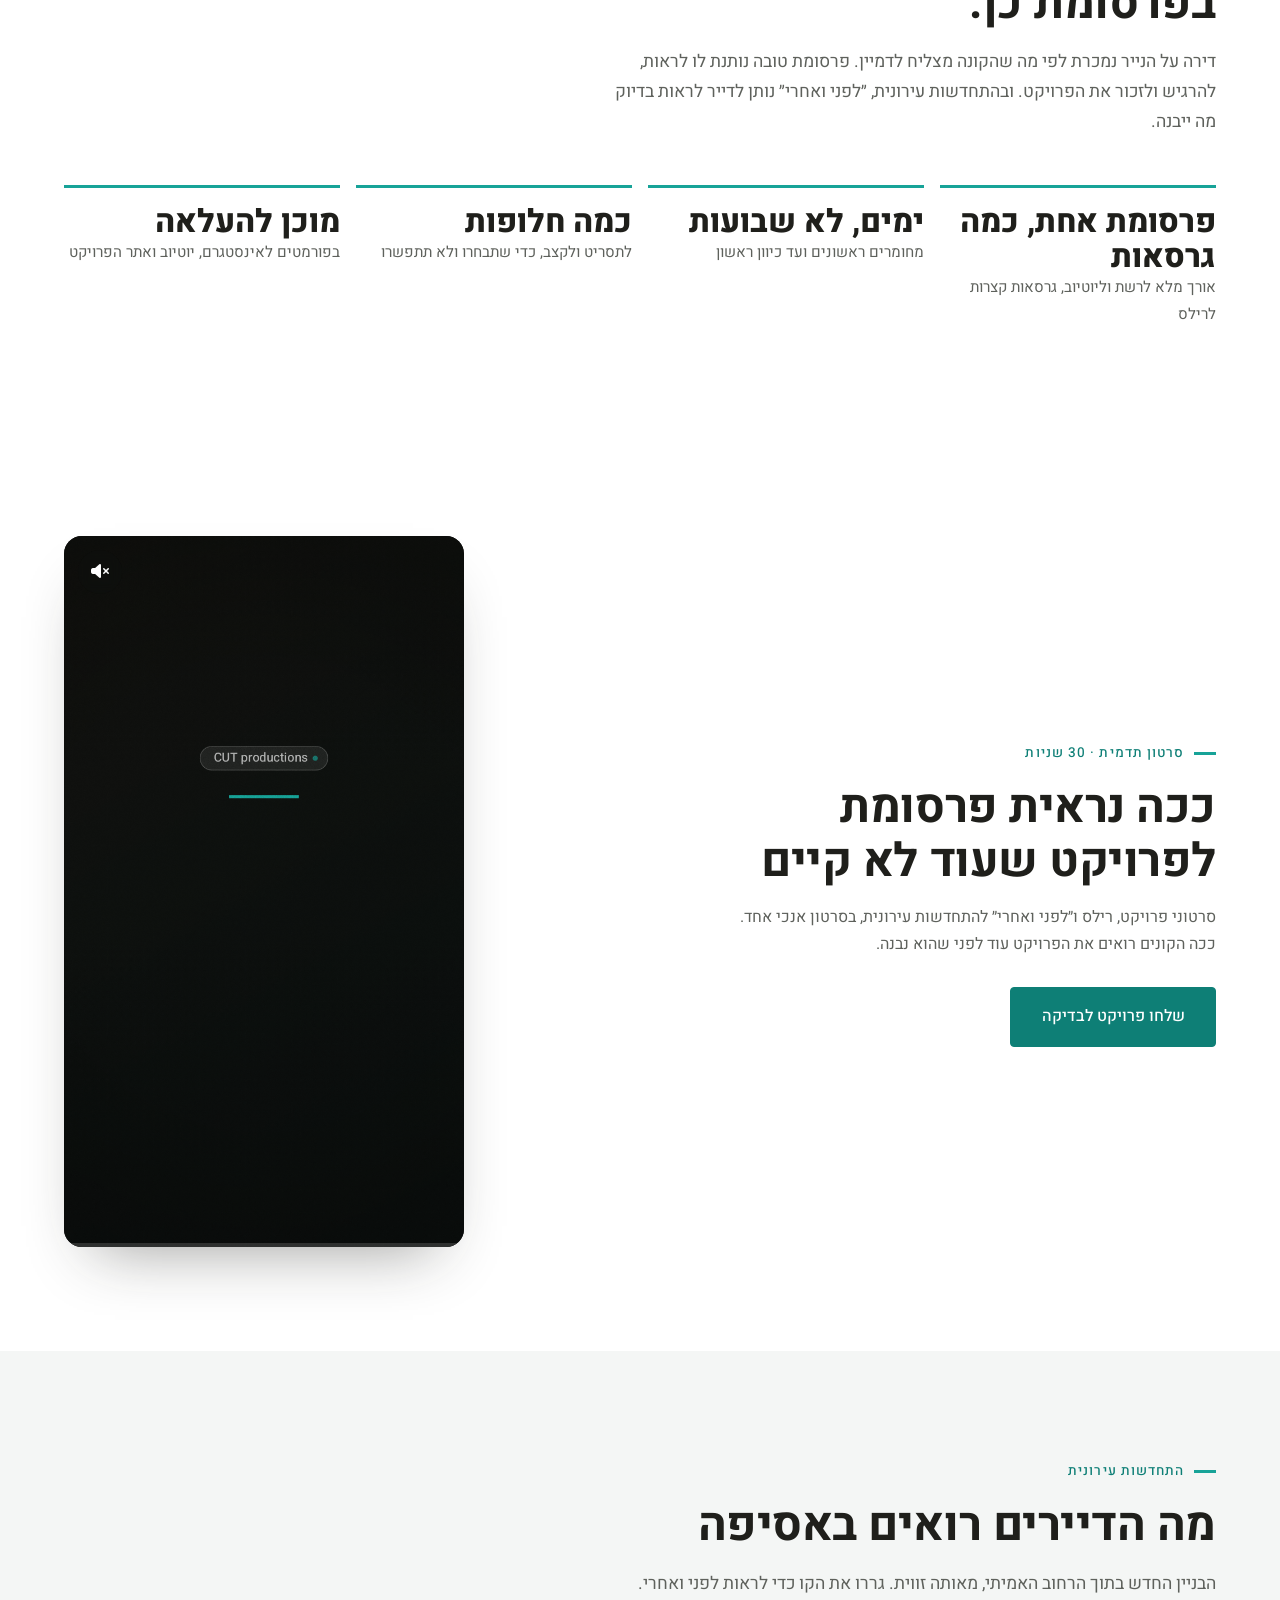
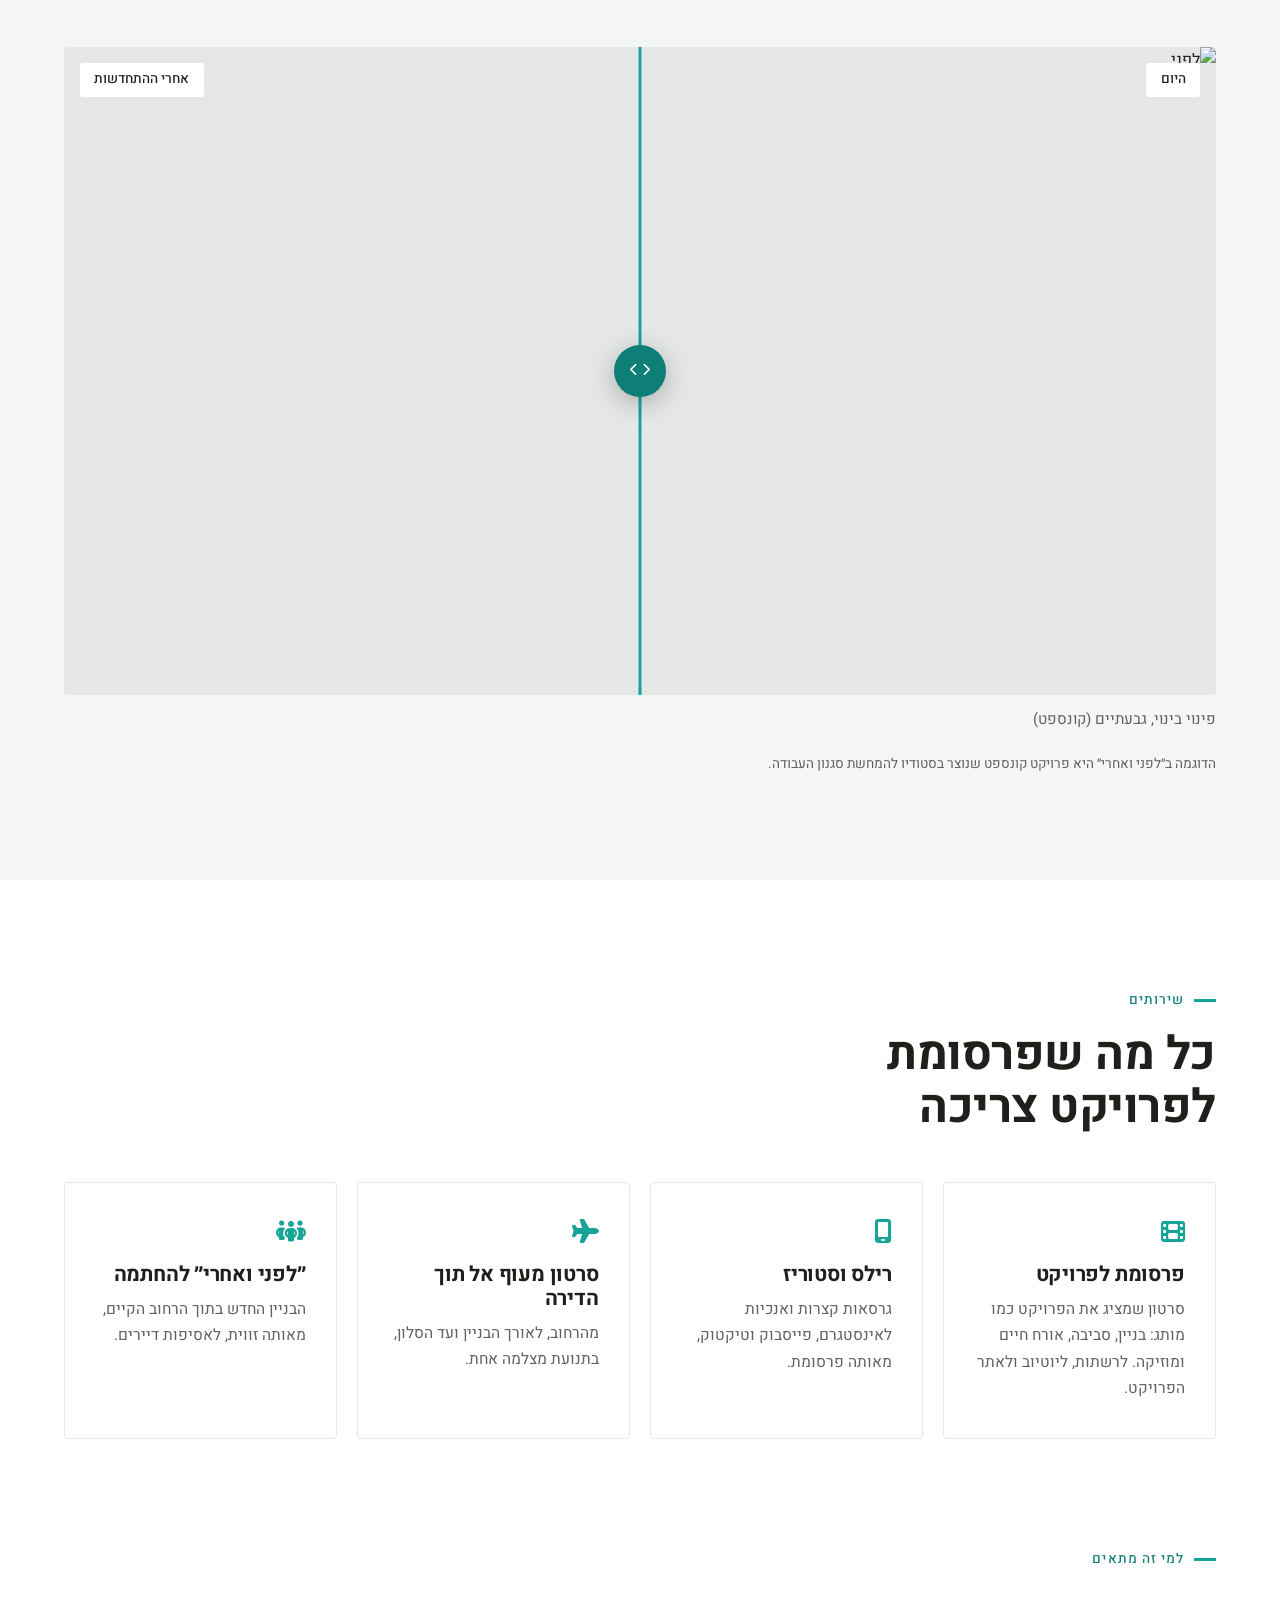
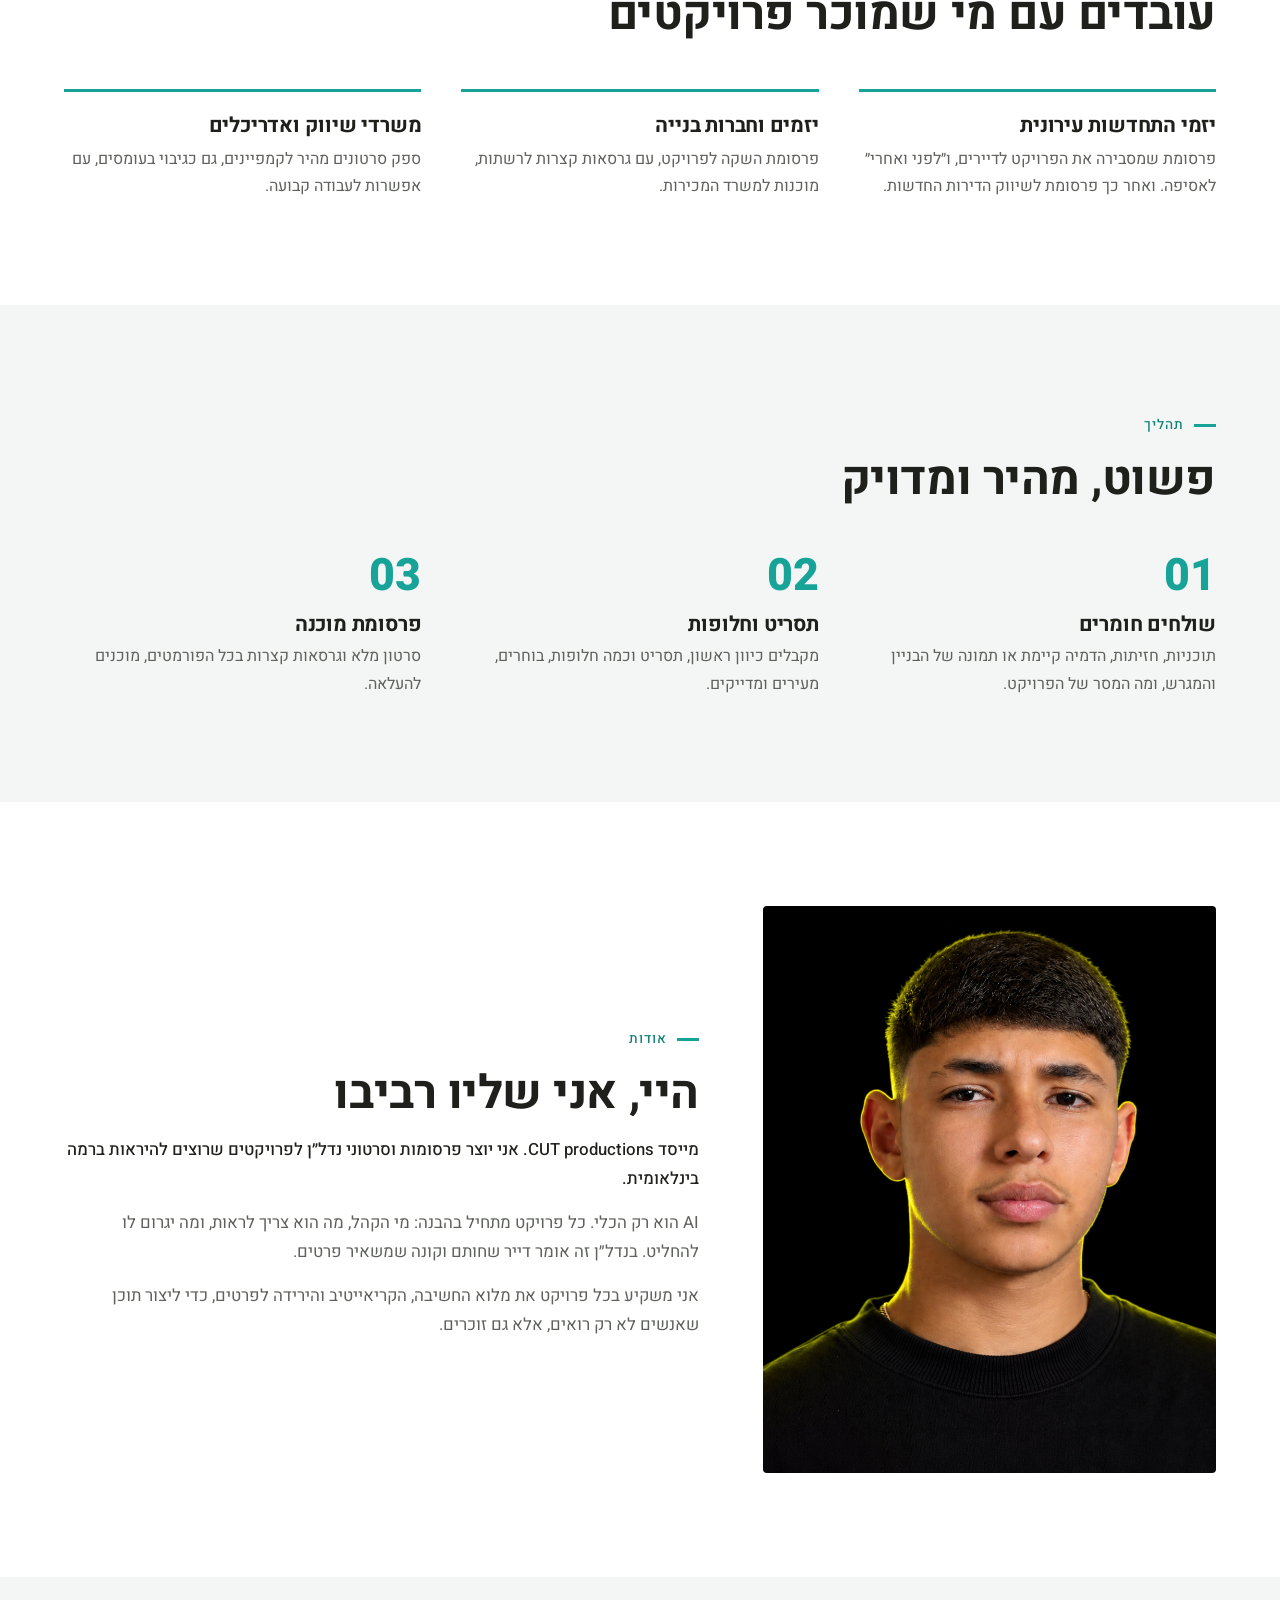
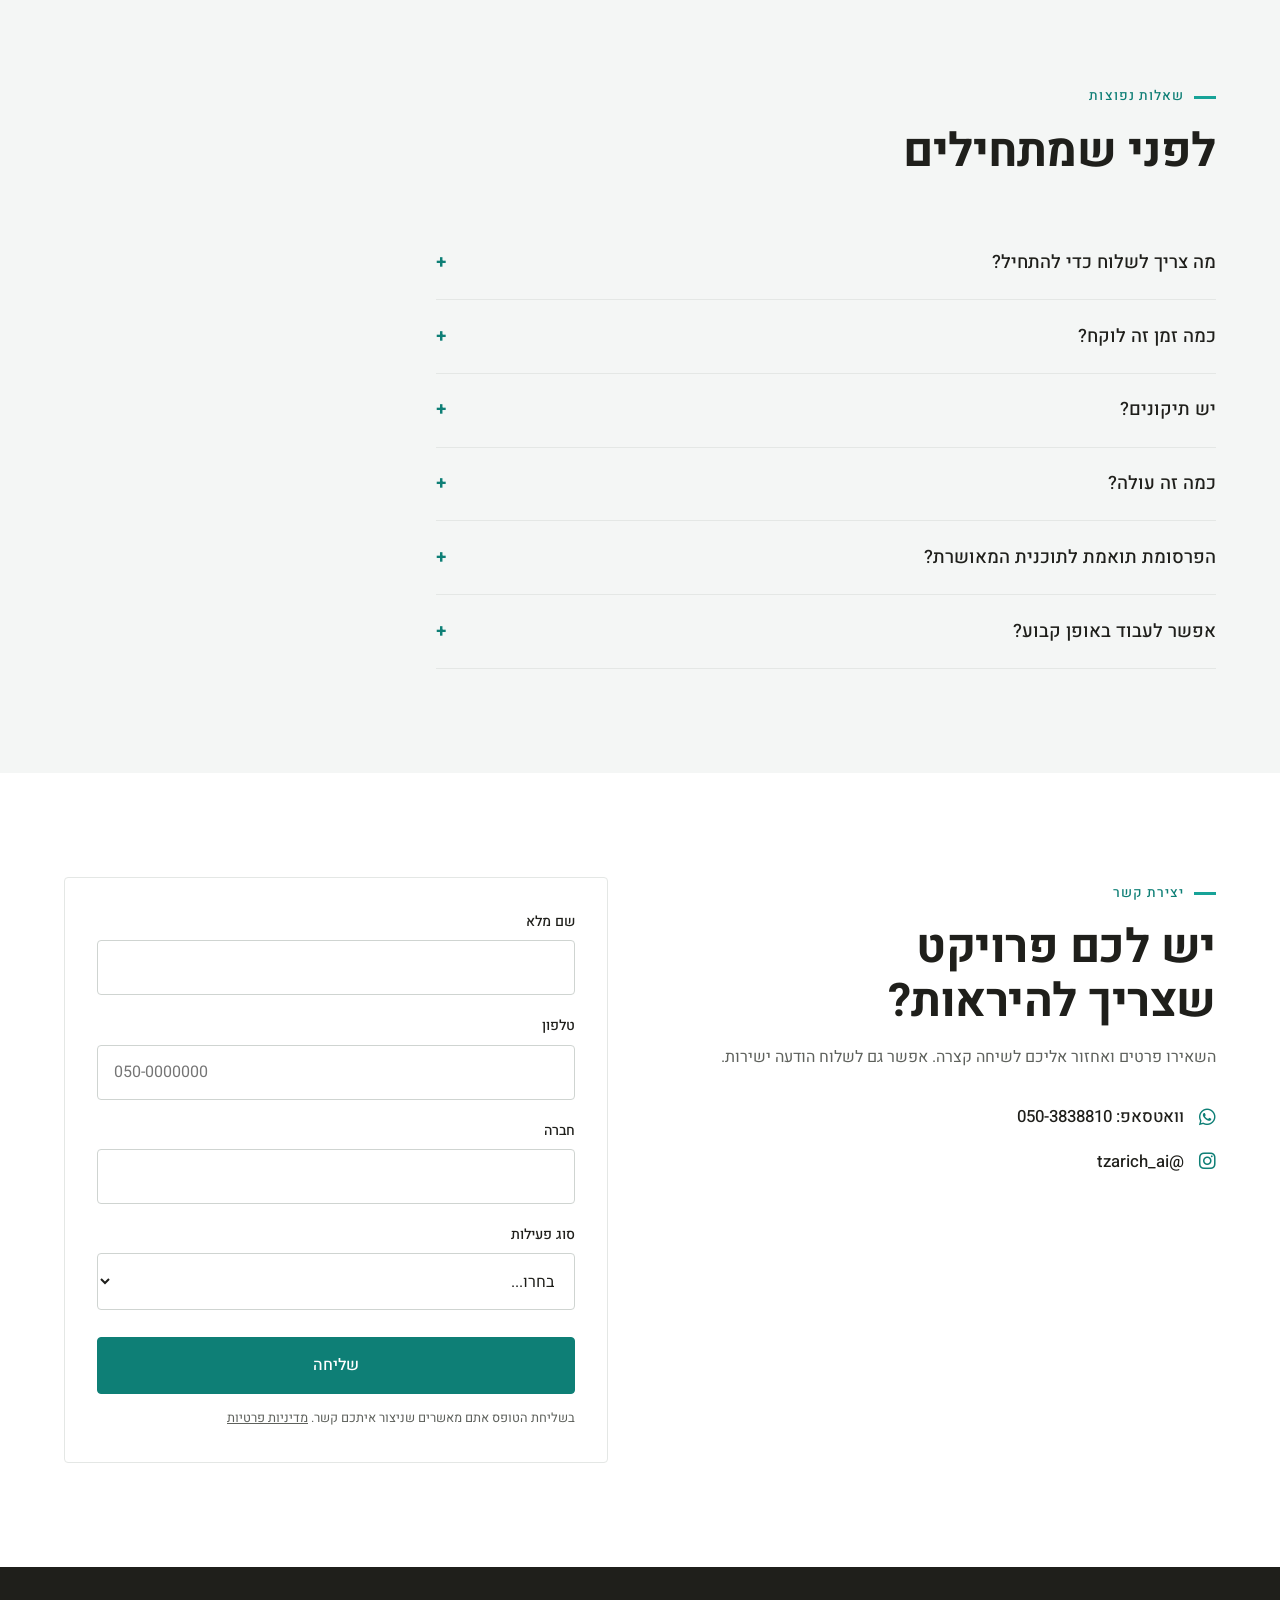
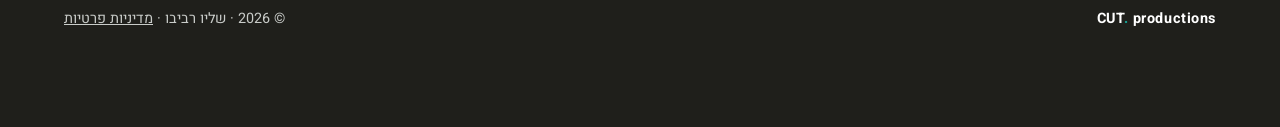
==== commit 887cc0f3: "דף הנדל״ן מתמקד בפרסומות, ו״לפני ואחרי״ נשאר - כותרות, שירותים, תהליך ושאלות נכתבו מחדש סביב פרסומות" ====
--- a/index.html
+++ b/index.html
@@ -3,11 +3,11 @@
 <head>
   <meta charset="UTF-8" />
   <meta name="viewport" content="width=device-width, initial-scale=1.0" />
-  <title>CUT productions — הדמיות ותוכן לנדל״ן ולמותגים</title>
+  <title>CUT productions — פרסומות וסרטונים לנדל״ן</title>
   <link rel="icon" type="image/png" href="images/favicon.png" />
-  <meta name="description" content="סטודיו להדמיות אדריכליות, ״לפני ואחרי״ וסרטוני פרויקט ליזמים, לחברות התחדשות עירונית ולמשרדי שיווק נדל״ן. וגם תוכן ופרסומות למותגים." />
+  <meta name="description" content="פרסומות וסרטוני פרויקט לנדל״ן: ליזמים, לחברות התחדשות עירונית ולמשרדי שיווק. וגם ״לפני ואחרי״ לאסיפות דיירים." />
   <meta property="og:title" content="CUT productions — הפרויקט שלכם, לפני שהוא קיים" />
-  <meta property="og:description" content="הדמיות ותוכן שמוכרים נדל״ן לפני שהוא נבנה." />
+  <meta property="og:description" content="פרסומות שמוכרות נדל״ן לפני שהוא נבנה." />
   <meta property="og:image" content="images/logo.png" />
   <script src="tracking.js"></script>
   <link rel="preconnect" href="https://fonts.googleapis.com" />
@@ -302,9 +302,9 @@
     <div class="fly-shade"></div>
     <div class="fly-copy">
       <div class="wrap fly-step on" data-from="0" data-to="0.3">
-        <span class="eyebrow">סטודיו להדמיות ותוכן נדל״ן</span>
+        <span class="eyebrow">פרסומות וסרטונים לנדל״ן</span>
         <h1>הפרויקט שלכם, לפני שהוא קיים.</h1>
-        <p>הדמיות, ״לפני ואחרי״ וסרטוני פרויקט ליזמים, לחברות התחדשות עירונית ולמשרדי שיווק.</p>
+        <p>פרסומות וסרטוני פרויקט ליזמים, לחברות התחדשות עירונית ולמשרדי שיווק. ו״לפני ואחרי״ לאסיפות דיירים.</p>
         <div class="hero-ctas static-only">
           <a href="#contact" class="btn btn-solid">שלחו פרויקט לבדיקה <i class="fas fa-arrow-left"></i></a>
           <a href="#services" class="btn btn-ghost">מה אנחנו עושים</a>
@@ -312,8 +312,8 @@
       </div>
       <div class="wrap fly-step" data-from="0.3" data-to="0.68">
         <span class="eyebrow">מהרחוב</span>
-        <h2>כל קומה, כל מרפסת, כל חומר.</h2>
-        <p>הקונה והדייר רואים את הבניין כמו שהוא ייראה באמת, באור ובחומרים של ישראל.</p>
+        <h2>פרסומת שמתחילה ברחוב.</h2>
+        <p>תנועת מצלמה אחת לאורך הבניין, באור ובחומרים של ישראל, בקצב של פרסומת.</p>
       </div>
       <div class="wrap fly-step" data-from="0.68" data-to="1.01">
         <span class="eyebrow">עד הסלון</span>
@@ -342,14 +342,13 @@
 <section class="sec" id="work">
   <div class="wrap">
     <div class="head reveal">
-      <span class="eyebrow">עבודות</span>
-      <h2>הפרויקט, לפני שהוא קיים</h2>
-      <p class="lead">ככה קונה או דייר רואים את הפרויקט עוד לפני שהונחה האבן הראשונה.</p>
+      <span class="eyebrow">פרסומות וסרטונים</span>
+      <h2>פרסומות שיצאו מהסטודיו</h2>
+      <p class="lead">פרסומות וסרטוני פרויקט ליזמים ולמשרדי שיווק. ככה הקונה רואה את הפרויקט עוד לפני שהונחה האבן הראשונה.</p>
     </div>
     <div class="feature reveal" id="feature" hidden></div>
     <div class="more-videos" id="moreVideos" hidden></div>
     <div class="works" id="gallery"></div>
-    <p class="note">ההדמיות בגלריה ובסליידר הן פרויקטי קונספט שנוצרו בסטודיו להמחשת סגנון העבודה.</p>
   </div>
 </section>
 
@@ -357,14 +356,14 @@
   <div class="wrap">
     <div class="head reveal">
       <span class="eyebrow">למה זה עובד</span>
-      <h2>על הנייר אי אפשר להתאהב.<br/>בהדמיה כן.</h2>
-      <p class="lead">דירה על הנייר נמכרת לפי מה שהקונה מצליח לדמיין. בהתחדשות עירונית, דייר חותם לפי מה שהוא רואה באסיפה. אנחנו דואגים שהם יראו בדיוק את מה שאתם בונים.</p>
+      <h2>על הנייר אי אפשר להתאהב.<br/>בפרסומת כן.</h2>
+      <p class="lead">דירה על הנייר נמכרת לפי מה שהקונה מצליח לדמיין. פרסומת טובה נותנת לו לראות, להרגיש ולזכור את הפרויקט. ובהתחדשות עירונית, ״לפני ואחרי״ נותן לדייר לראות בדיוק מה ייבנה.</p>
     </div>
     <div class="stats reveal">
-      <div class="stat"><b>2 שלבים</b><span>החתמת דיירים ושיווק. בכל אחד צריך תוצרים אחרים</span></div>
+      <div class="stat"><b>פרסומת אחת, כמה גרסאות</b><span>אורך מלא לרשת וליוטיוב, גרסאות קצרות לרילס</span></div>
       <div class="stat"><b>ימים, לא שבועות</b><span>מחומרים ראשונים ועד כיוון ראשון</span></div>
-      <div class="stat"><b>כמה חלופות</b><span>לכל זווית, כדי שתבחרו ולא תתפשרו</span></div>
-      <div class="stat"><b>מוכן לשיווק</b><span>בגדלים לגדר, שלטים, אתר ורשתות</span></div>
+      <div class="stat"><b>כמה חלופות</b><span>לתסריט ולקצב, כדי שתבחרו ולא תתפשרו</span></div>
+      <div class="stat"><b>מוכן להעלאה</b><span>בפורמטים לאינסטגרם, יוטיוב ואתר הפרויקט</span></div>
     </div>
   </div>
 </section>
@@ -383,8 +382,8 @@
   <div class="wrap promo-wrap">
     <div class="promo-copy reveal">
       <span class="eyebrow">סרטון תדמית · 30 שניות</span>
-      <h2>ככה נראה פרויקט<br />לפני שהוא קיים</h2>
-      <p>הדמיות חוץ ופנים, ״לפני ואחרי״ להתחדשות עירונית, וסרטוני פרויקט ורילס. ככה הקונים רואים את הפרויקט עוד לפני שהוא נבנה.</p>
+      <h2>ככה נראית פרסומת<br />לפרויקט שעוד לא קיים</h2>
+      <p>סרטוני פרויקט, רילס ו״לפני ואחרי״ להתחדשות עירונית, בסרטון אנכי אחד. ככה הקונים רואים את הפרויקט עוד לפני שהוא נבנה.</p>
       <a class="btn btn-solid" href="#contact">שלחו פרויקט לבדיקה</a>
     </div>
     <div class="promo-frame reveal">
@@ -405,6 +404,7 @@
       <p class="lead">הבניין החדש בתוך הרחוב האמיתי, מאותה זווית. גררו את הקו כדי לראות לפני ואחרי.</p>
     </div>
     <div class="ba-wrap" id="baWrap"></div>
+    <p class="note">הדוגמה ב״לפני ואחרי״ היא פרויקט קונספט שנוצר בסטודיו להמחשת סגנון העבודה.</p>
   </div>
 </section>
 
@@ -422,29 +422,29 @@
   <div class="wrap">
     <div class="head reveal">
       <span class="eyebrow">שירותים</span>
-      <h2>כל מה שפרויקט צריך<br/>כדי להימכר לפני שנבנה</h2>
+      <h2>כל מה שפרסומת<br/>לפרויקט צריכה</h2>
     </div>
     <div class="services reveal">
       <div class="svc">
-        <i class="fas fa-building"></i>
-        <h3>הדמיות חוץ ופנים</h3>
-        <p>חזיתות, מבט מהרחוב, לובי, דירה לדוגמה ומרפסות. פוטוריאליסטי, מותאם לאור ולחומרים של ישראל.</p>
+        <i class="fas fa-film"></i>
+        <h3>פרסומת לפרויקט</h3>
+        <p>סרטון שמציג את הפרויקט כמו מותג: בניין, סביבה, אורח חיים ומוזיקה. לרשתות, ליוטיוב ולאתר הפרויקט.</p>
+      </div>
+      <div class="svc">
+        <i class="fas fa-mobile-screen"></i>
+        <h3>רילס וסטוריז</h3>
+        <p>גרסאות קצרות ואנכיות לאינסטגרם, פייסבוק וטיקטוק, מאותה פרסומת.</p>
+      </div>
+      <div class="svc">
+        <i class="fas fa-plane"></i>
+        <h3>סרטון מעוף אל תוך הדירה</h3>
+        <p>מהרחוב, לאורך הבניין ועד הסלון, בתנועת מצלמה אחת.</p>
       </div>
       <div class="svc">
         <i class="fas fa-people-group"></i>
         <h3>״לפני ואחרי״ להחתמה</h3>
         <p>הבניין החדש בתוך הרחוב הקיים, מאותה זווית, לאסיפות דיירים.</p>
       </div>
-      <div class="svc">
-        <i class="fas fa-film"></i>
-        <h3>סרטוני פרויקט ורילס</h3>
-        <p>סרטון מעוף סביב הפרויקט ואל תוך הדירה, רילס לאינסטגרם ותוכן וידאו לקמפיין.</p>
-      </div>
-      <div class="svc">
-        <i class="fas fa-bullhorn"></i>
-        <h3>חבילת שיווק מלאה</h3>
-        <p>התאמות לגדר האתר, שלטי חוצות, אתר הפרויקט ורשתות. הכל בשפה אחת, בעברית.</p>
-      </div>
     </div>
   </div>
 </section>
@@ -458,15 +458,15 @@
     <div class="aud reveal">
       <div>
         <h3>יזמי התחדשות עירונית</h3>
-        <p>הדמיות להחתמת דיירים, ואחר כך שיווק הדירות החדשות. פרויקט אחד, שני שלבים.</p>
+        <p>פרסומת שמסבירה את הפרויקט לדיירים, ו״לפני ואחרי״ לאסיפה. ואחר כך פרסומת לשיווק הדירות החדשות.</p>
       </div>
       <div>
         <h3>יזמים וחברות בנייה</h3>
-        <p>חבילת השקה לפרויקט: חוץ, פנים, סרטון וקמפיין, מוכנים למשרד המכירות ולרשתות.</p>
+        <p>פרסומת השקה לפרויקט, עם גרסאות קצרות לרשתות, מוכנות למשרד המכירות.</p>
       </div>
       <div>
         <h3>משרדי שיווק ואדריכלים</h3>
-        <p>ספק הדמיות מהיר לקמפיינים, גם כגיבוי בעומסים, עם אפשרות לעבודה קבועה.</p>
+        <p>ספק סרטונים מהיר לקמפיינים, גם כגיבוי בעומסים, עם אפשרות לעבודה קבועה.</p>
       </div>
     </div>
   </div>
@@ -481,15 +481,15 @@
     <div class="steps reveal">
       <div class="step">
         <h3>שולחים חומרים</h3>
-        <p>תוכניות, חזיתות, הדמיה קיימת, או אפילו תמונה של הבניין והמגרש.</p>
+        <p>תוכניות, חזיתות, הדמיה קיימת או תמונה של הבניין והמגרש, ומה המסר של הפרויקט.</p>
       </div>
       <div class="step">
-        <h3>טיוטה וחלופות</h3>
-        <p>מקבלים כיוון ראשון וכמה חלופות, בוחרים, מעירים ומדייקים.</p>
+        <h3>תסריט וחלופות</h3>
+        <p>מקבלים כיוון ראשון, תסריט וכמה חלופות, בוחרים, מעירים ומדייקים.</p>
       </div>
       <div class="step">
-        <h3>קבצים מוכנים לשיווק</h3>
-        <p>תמונות וסרטונים בכל הגדלים: גדר, שלטים, אתר, חוברת ורשתות.</p>
+        <h3>פרסומת מוכנה</h3>
+        <p>סרטון מלא וגרסאות קצרות בכל הפורמטים, מוכנים להעלאה.</p>
       </div>
     </div>
   </div>
@@ -501,7 +501,7 @@
     <div class="reveal">
       <span class="eyebrow">אודות</span>
       <h2>היי, אני שליו רביבו</h2>
-      <p><strong>מייסד CUT productions. אני יוצר הדמיות ותוכן לפרויקטים שרוצים להיראות ברמה בינלאומית.</strong></p>
+      <p><strong>מייסד CUT productions. אני יוצר פרסומות וסרטוני נדל״ן לפרויקטים שרוצים להיראות ברמה בינלאומית.</strong></p>
       <p>AI הוא רק הכלי. כל פרויקט מתחיל בהבנה: מי הקהל, מה הוא צריך לראות, ומה יגרום לו להחליט. בנדל״ן זה אומר דייר שחותם וקונה שמשאיר פרטים.</p>
       <p>אני משקיע בכל פרויקט את מלוא החשיבה, הקריאייטיב והירידה לפרטים, כדי ליצור תוכן שאנשים לא רק רואים, אלא גם זוכרים.</p>
     </div>
@@ -517,7 +517,7 @@
     <div class="faq reveal">
       <details>
         <summary>מה צריך לשלוח כדי להתחיל?</summary>
-        <p>תוכניות קומה, חזיתות או קובץ מהאדריכל. אם עדיין אין, אפשר להתחיל מתמונה של הבניין הקיים או של המגרש ומכמה הנחיות.</p>
+        <p>תוכניות קומה, חזיתות, הדמיה קיימת או קובץ מהאדריכל, ומשפט על קהל היעד. אם עדיין אין, אפשר להתחיל מתמונה של הבניין הקיים או של המגרש ומכמה הנחיות.</p>
       </details>
       <details>
         <summary>כמה זמן זה לוקח?</summary>
@@ -529,10 +529,10 @@
       </details>
       <details>
         <summary>כמה זה עולה?</summary>
-        <p>תלוי בהיקף: מספר הזוויות, פנים או חוץ, וסרטון. אחרי שאראה את החומרים אחזור עם הצעת מחיר מדויקת.</p>
+        <p>תלוי בהיקף: אורך הסרטון, מספר הגרסאות והשימוש. אחרי שאראה את החומרים אחזור עם הצעת מחיר מדויקת.</p>
       </details>
       <details>
-        <summary>ההדמיות תואמות לתוכנית המאושרת?</summary>
+        <summary>הפרסומת תואמת לתוכנית המאושרת?</summary>
         <p>כן, עובדים לפי התוכניות שאתם שולחים. לשימוש שיווקי מוסיפים את ההערה המקובלת ״להמחשה בלבד״.</p>
       </details>
       <details>
@@ -550,7 +550,7 @@
       <h2>יש לכם פרויקט<br/>שצריך להיראות?</h2>
       <p>השאירו פרטים ואחזור אליכם לשיחה קצרה. אפשר גם לשלוח הודעה ישירות.</p>
       <div class="contact-links">
-        <a href="https://api.whatsapp.com/send?phone=972503838810&text=%D7%94%D7%99%D7%99%20%D7%A9%D7%9C%D7%99%D7%95%2C%20%D7%90%D7%A9%D7%9E%D7%97%20%D7%9C%D7%A9%D7%9E%D7%95%D7%A2%20%D7%A2%D7%9C%20%D7%94%D7%93%D7%9E%D7%99%D7%95%D7%AA%20%D7%9C%D7%A4%D7%A8%D7%95%D7%99%D7%A7%D7%98" target="_blank" rel="noopener"><i class="fab fa-whatsapp"></i>וואטסאפ: 050-3838810</a>
+        <a href="https://api.whatsapp.com/send?phone=972503838810&text=%D7%94%D7%99%D7%99%20%D7%A9%D7%9C%D7%99%D7%95%2C%20%D7%90%D7%A9%D7%9E%D7%97%20%D7%9C%D7%A9%D7%9E%D7%95%D7%A2%20%D7%A2%D7%9C%20%D7%A4%D7%A8%D7%A1%D7%95%D7%9E%D7%AA%20%D7%9C%D7%A4%D7%A8%D7%95%D7%99%D7%A7%D7%98" target="_blank" rel="noopener"><i class="fab fa-whatsapp"></i>וואטסאפ: 050-3838810</a>
         <a href="https://www.instagram.com/tzarich_ai" target="_blank" rel="noopener"><i class="fab fa-instagram"></i>@tzarich_ai</a>
       </div>
     </div>
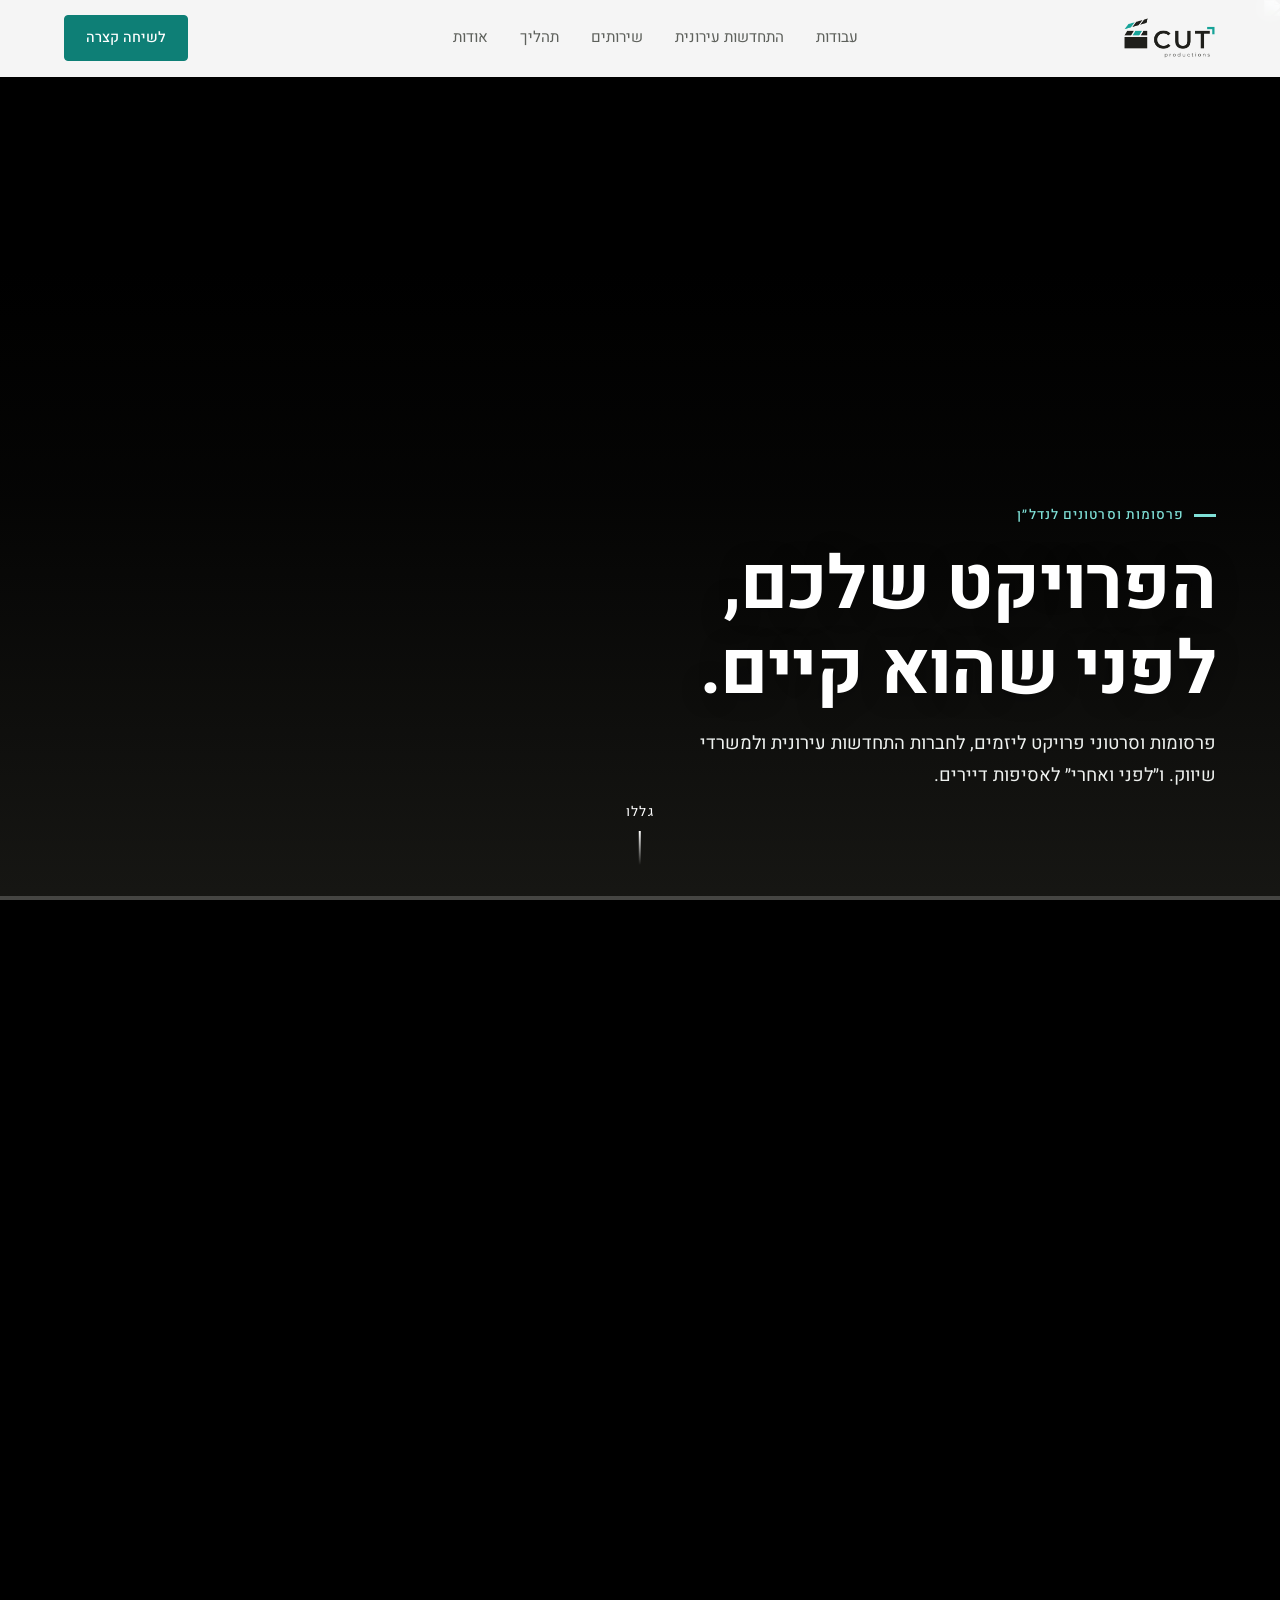
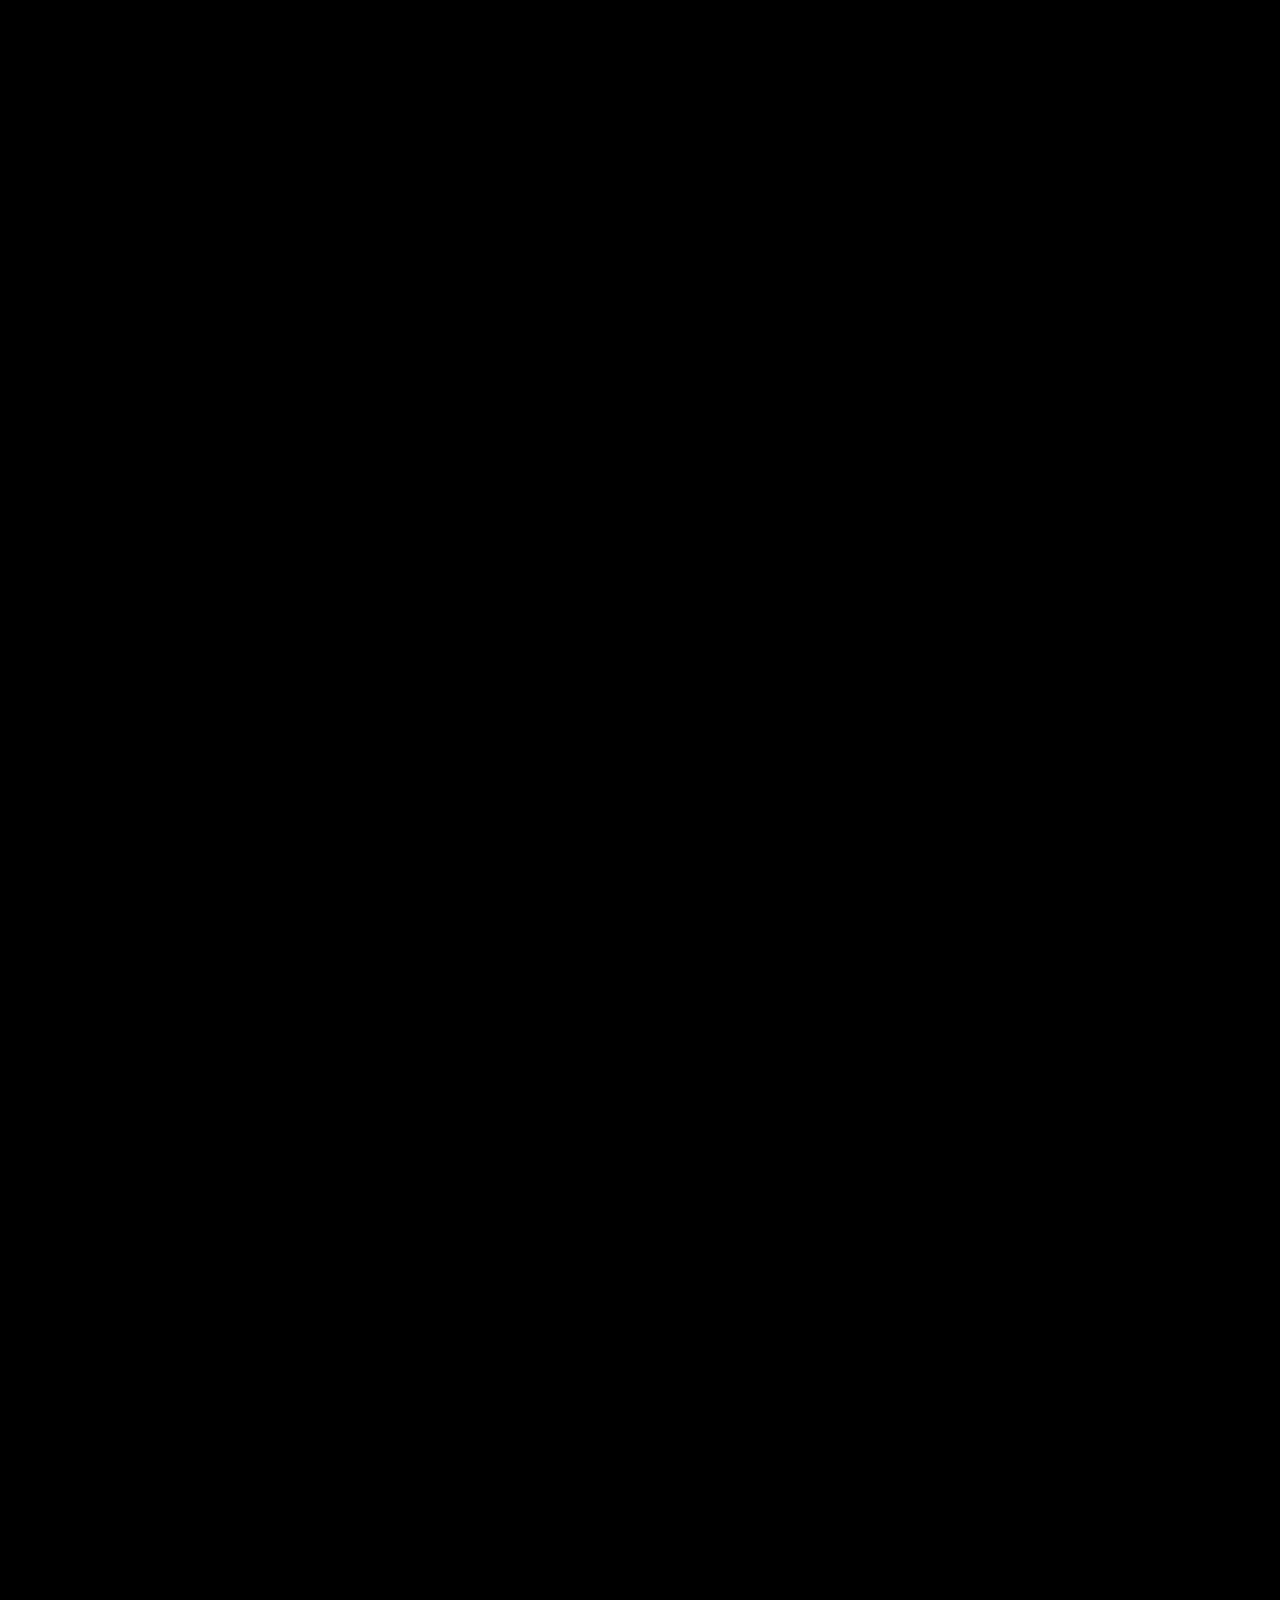
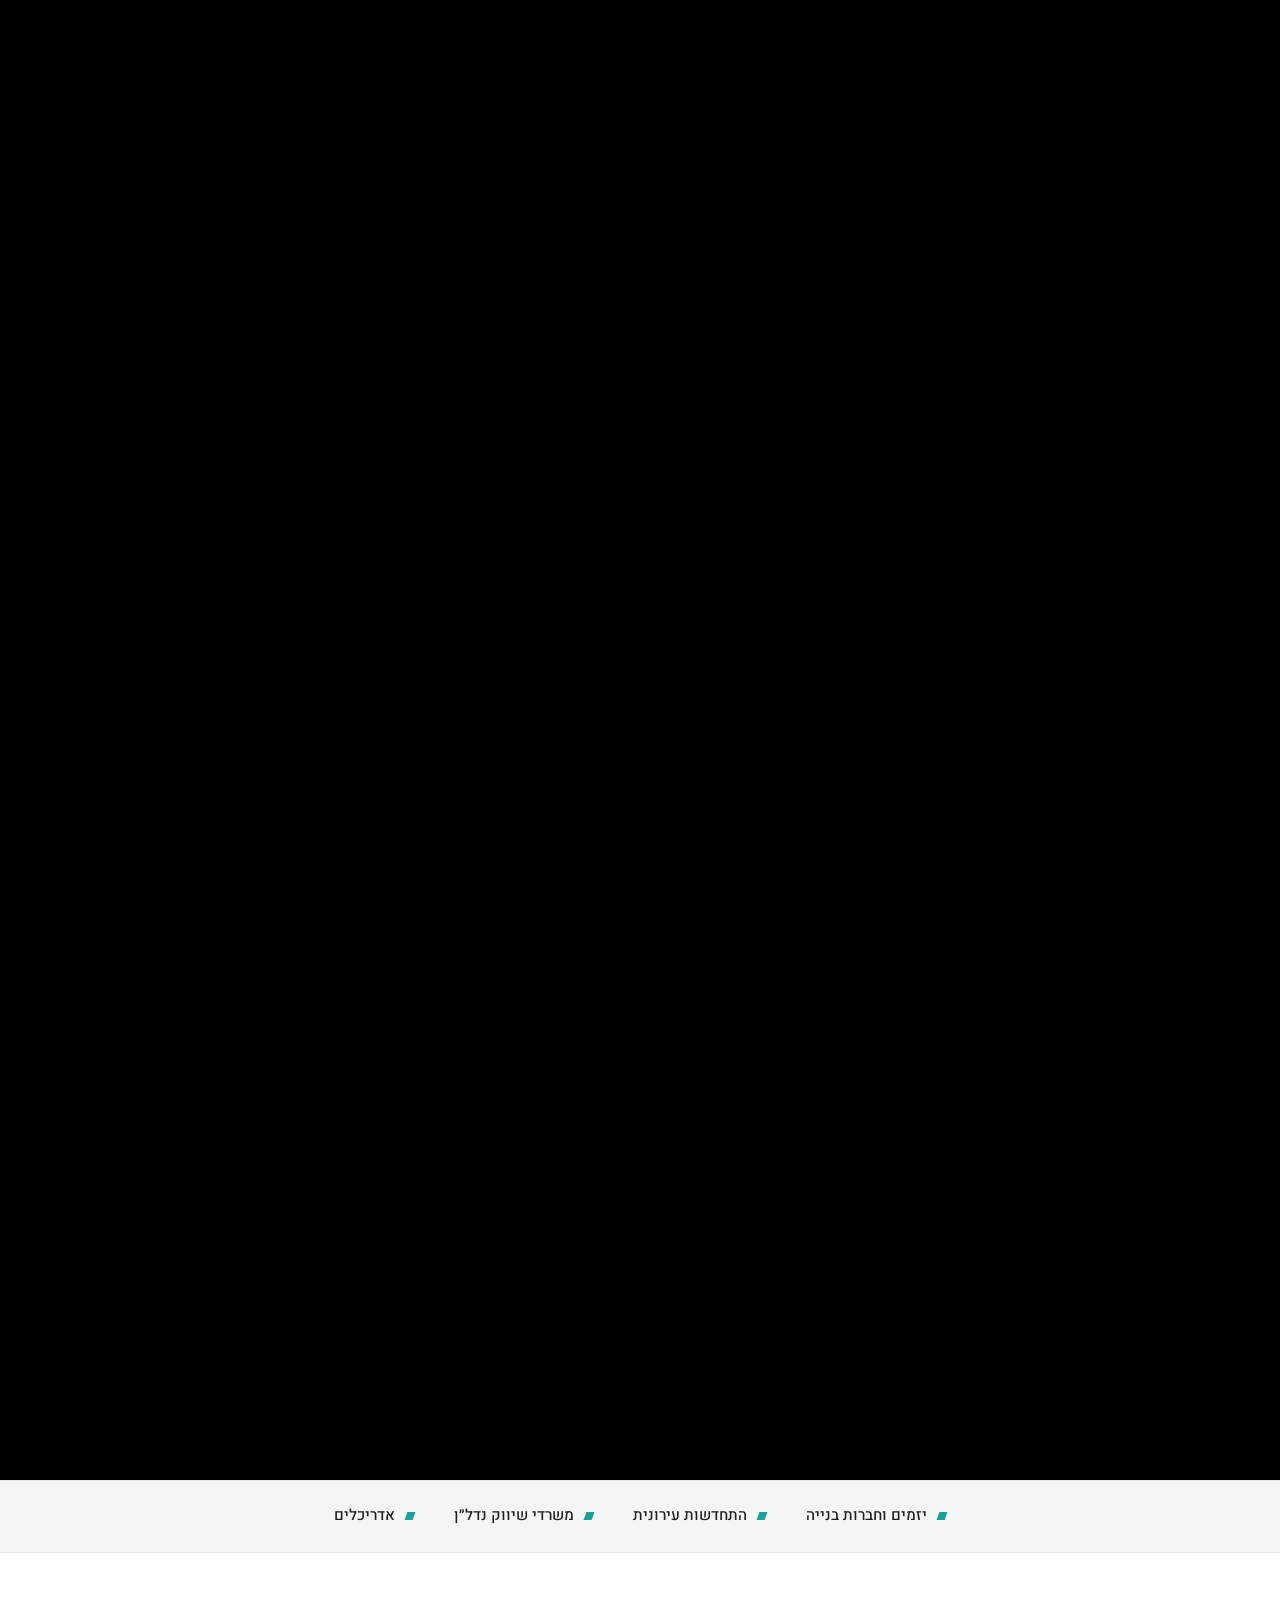
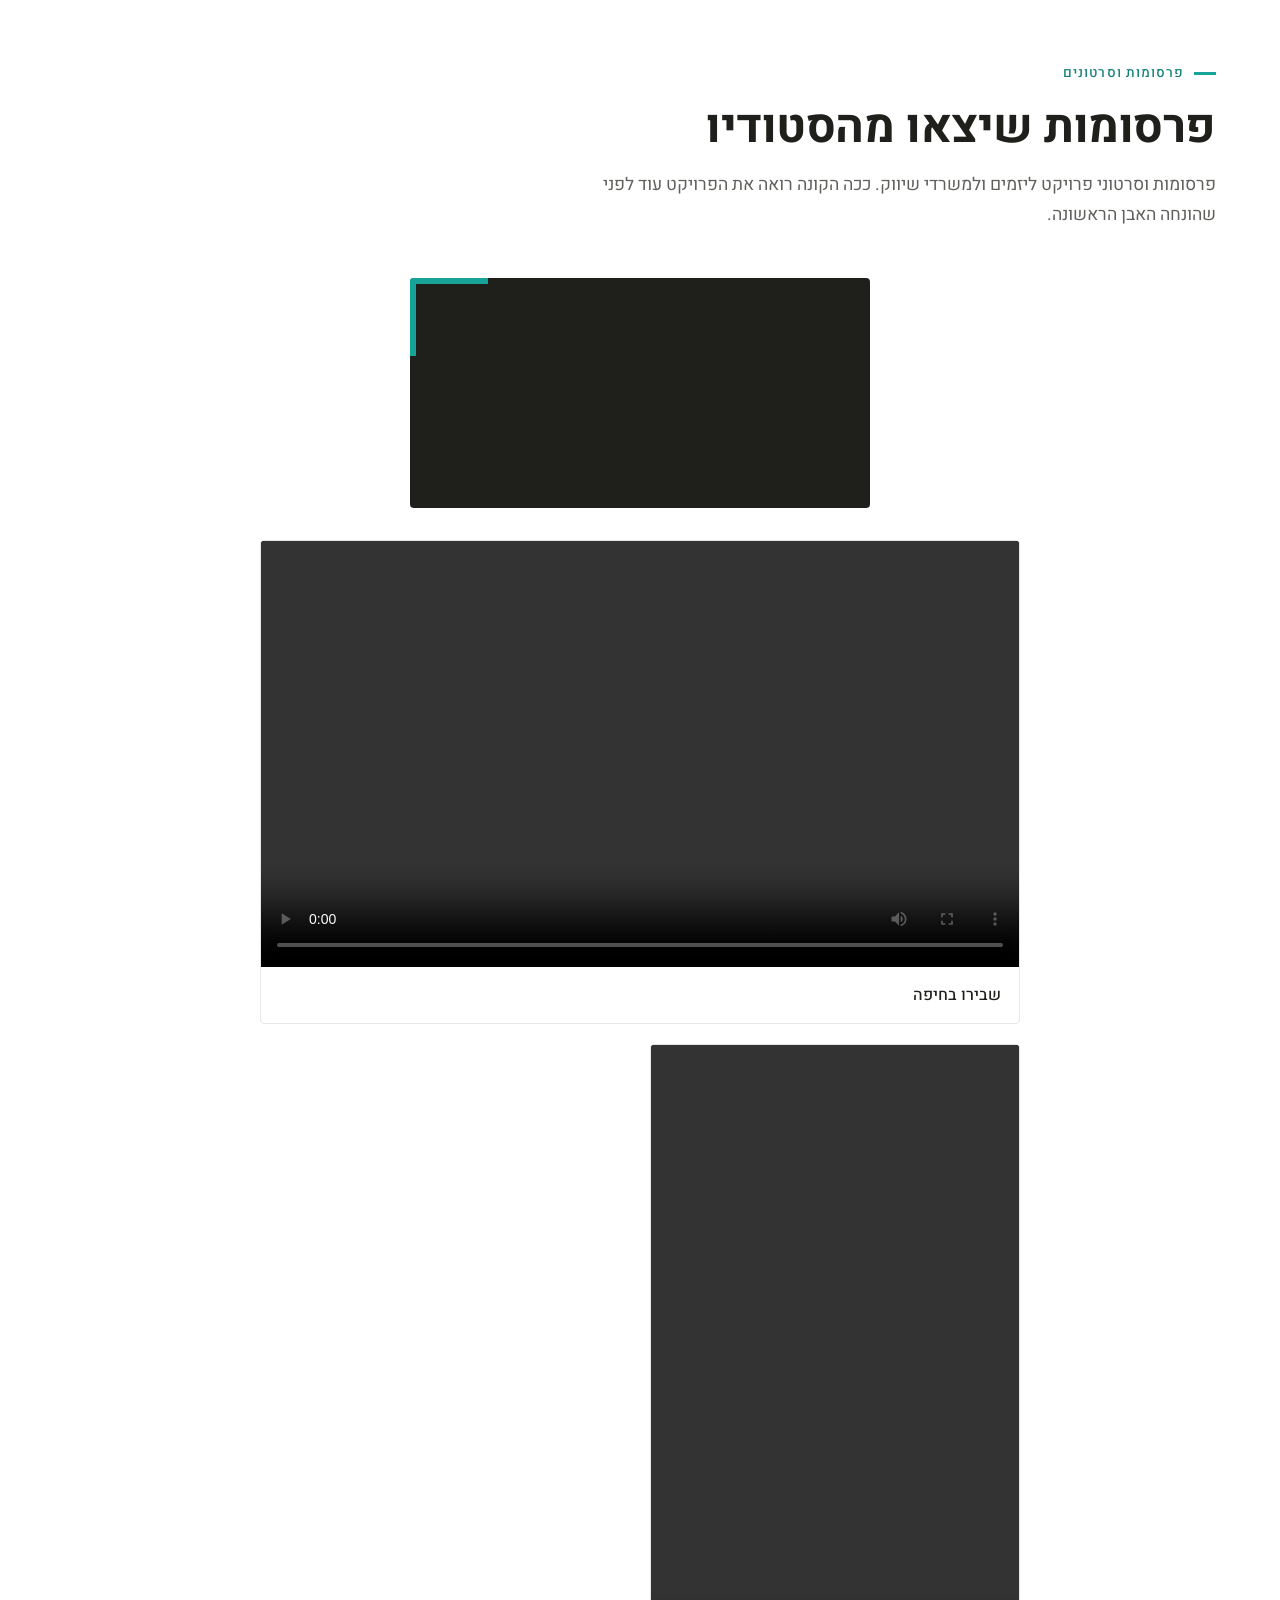
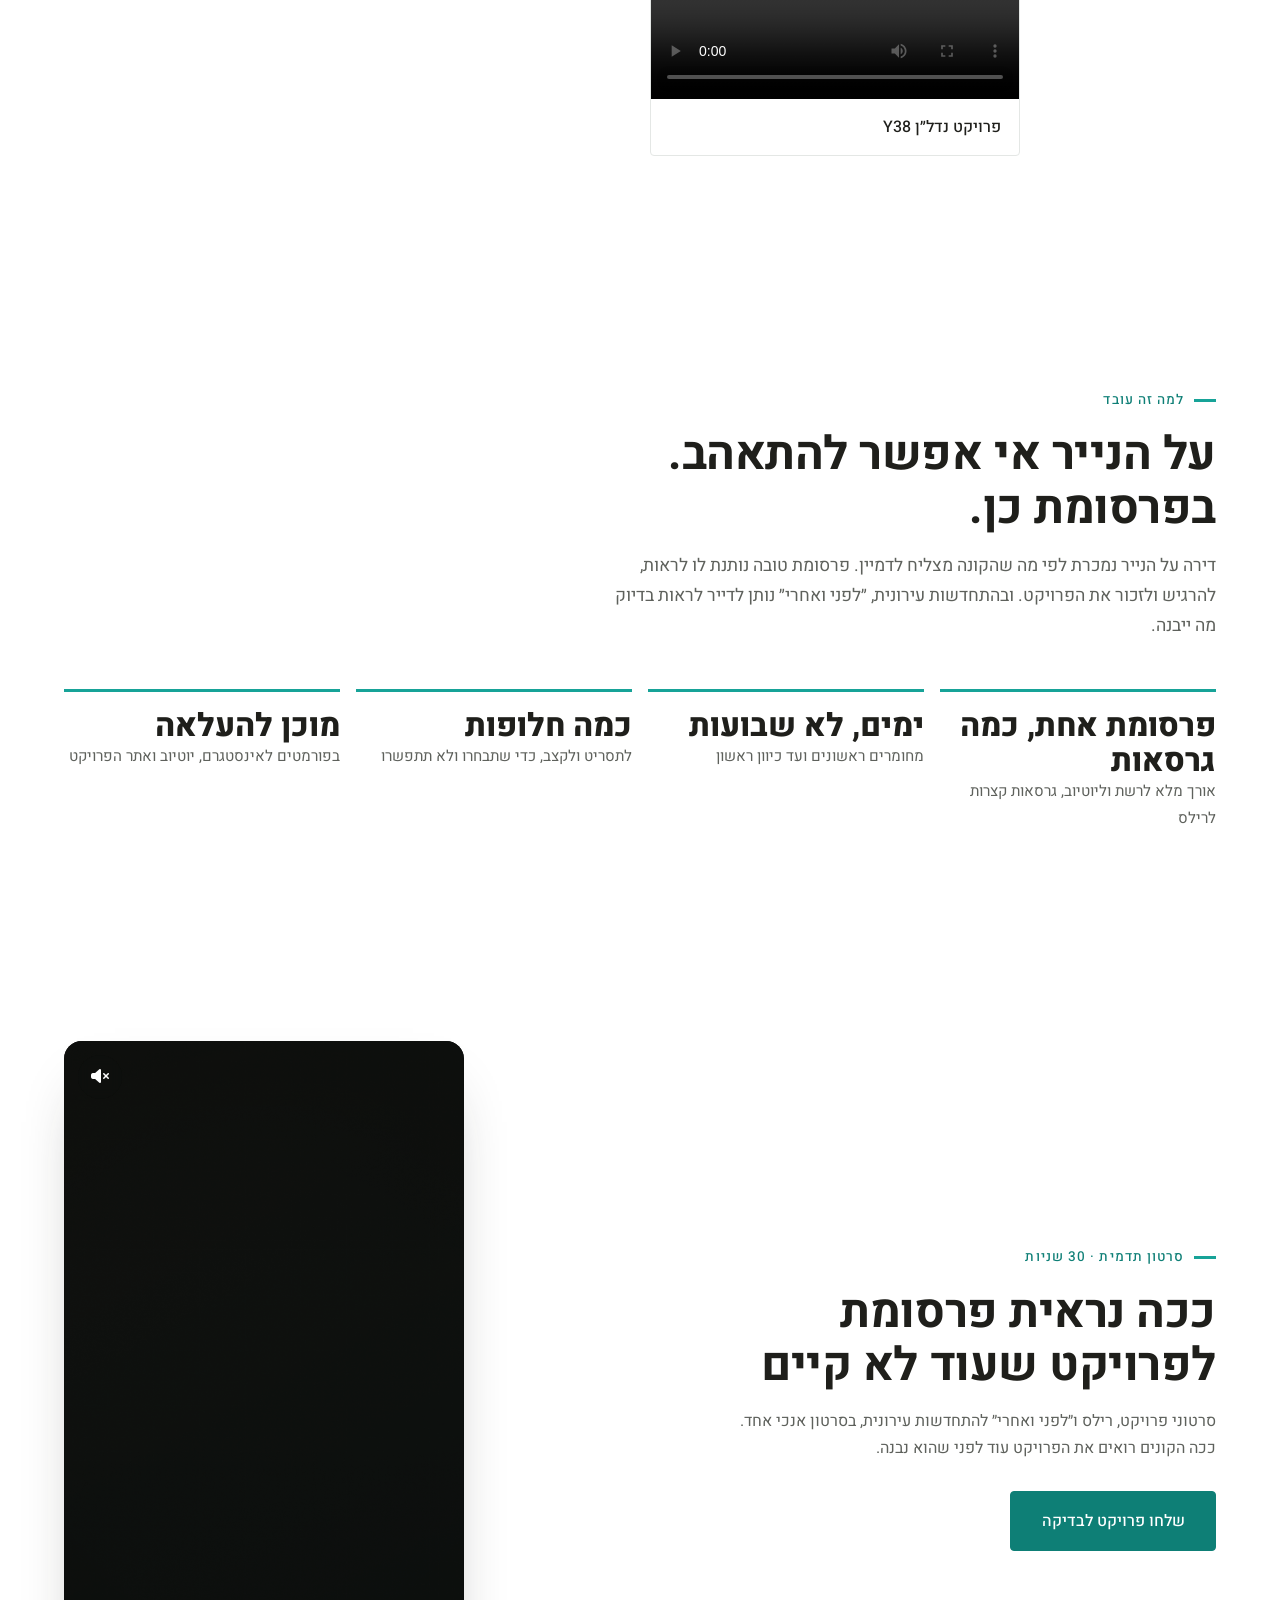
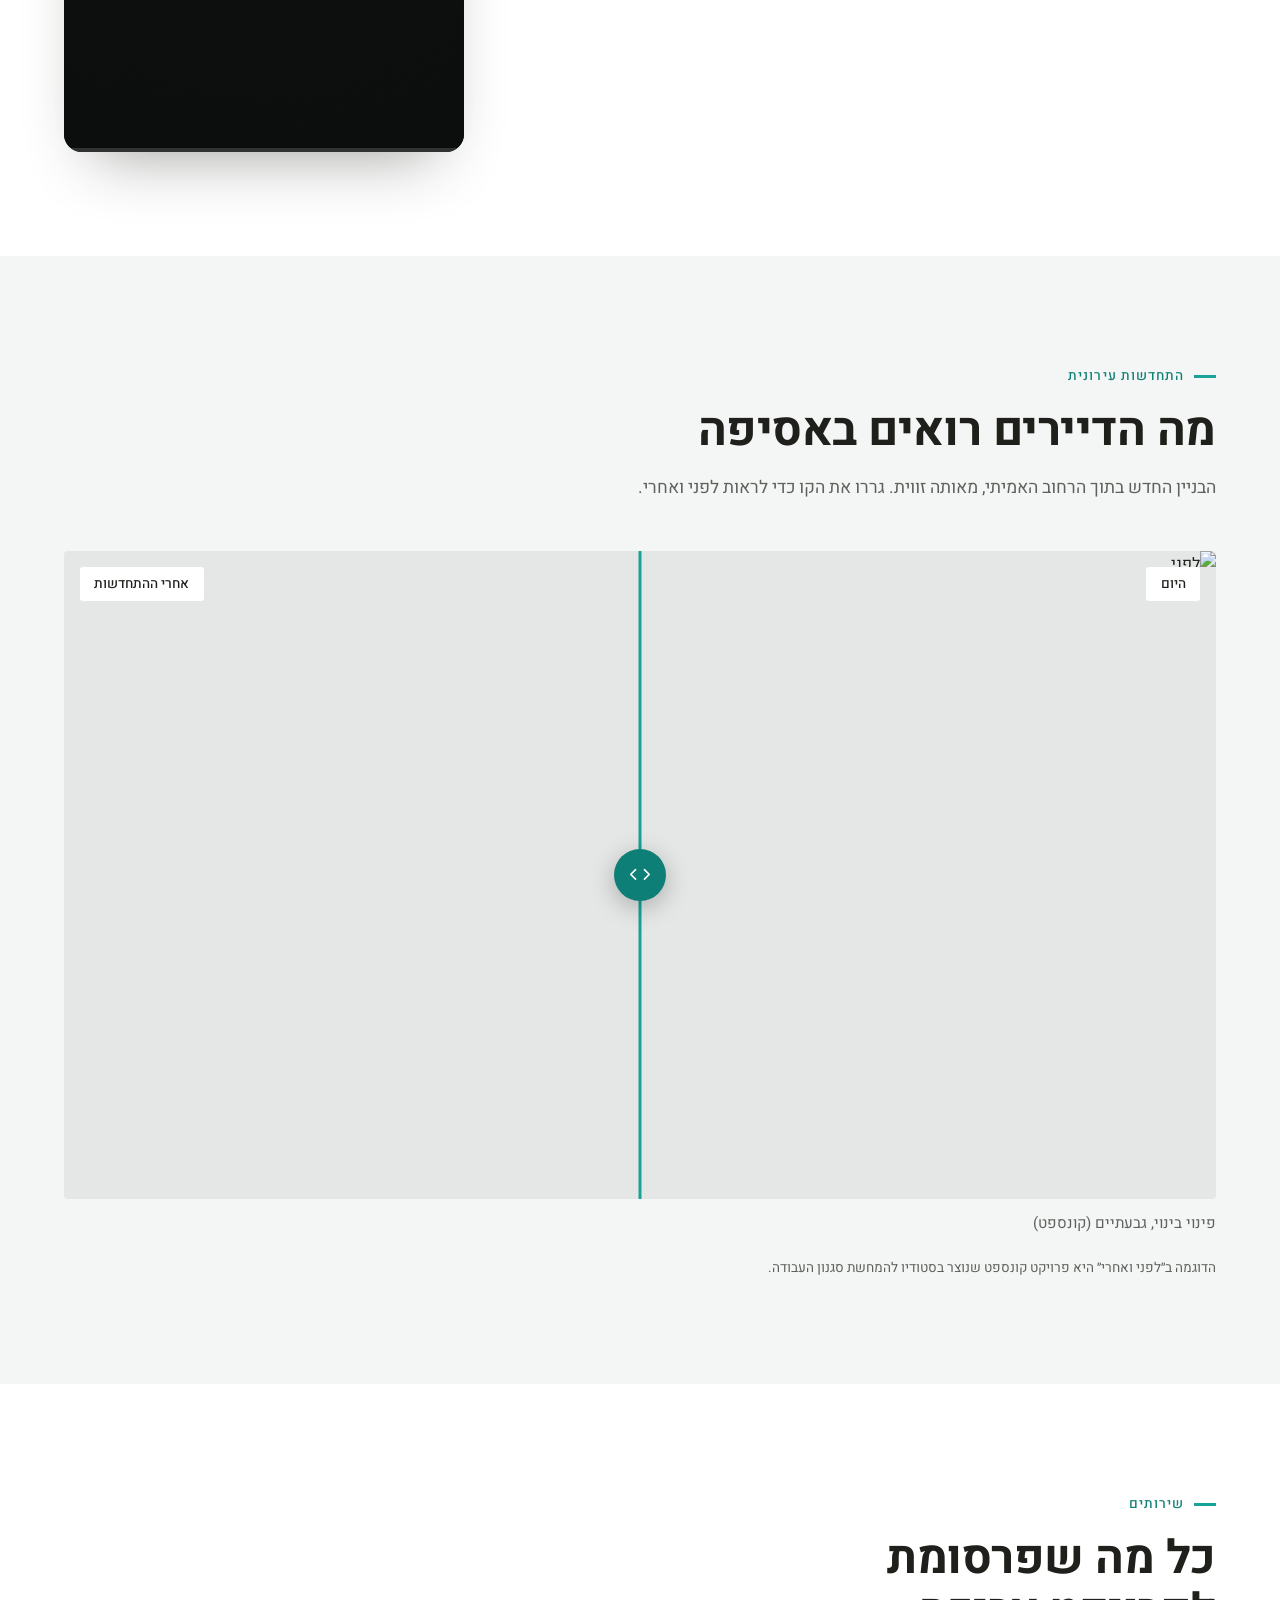
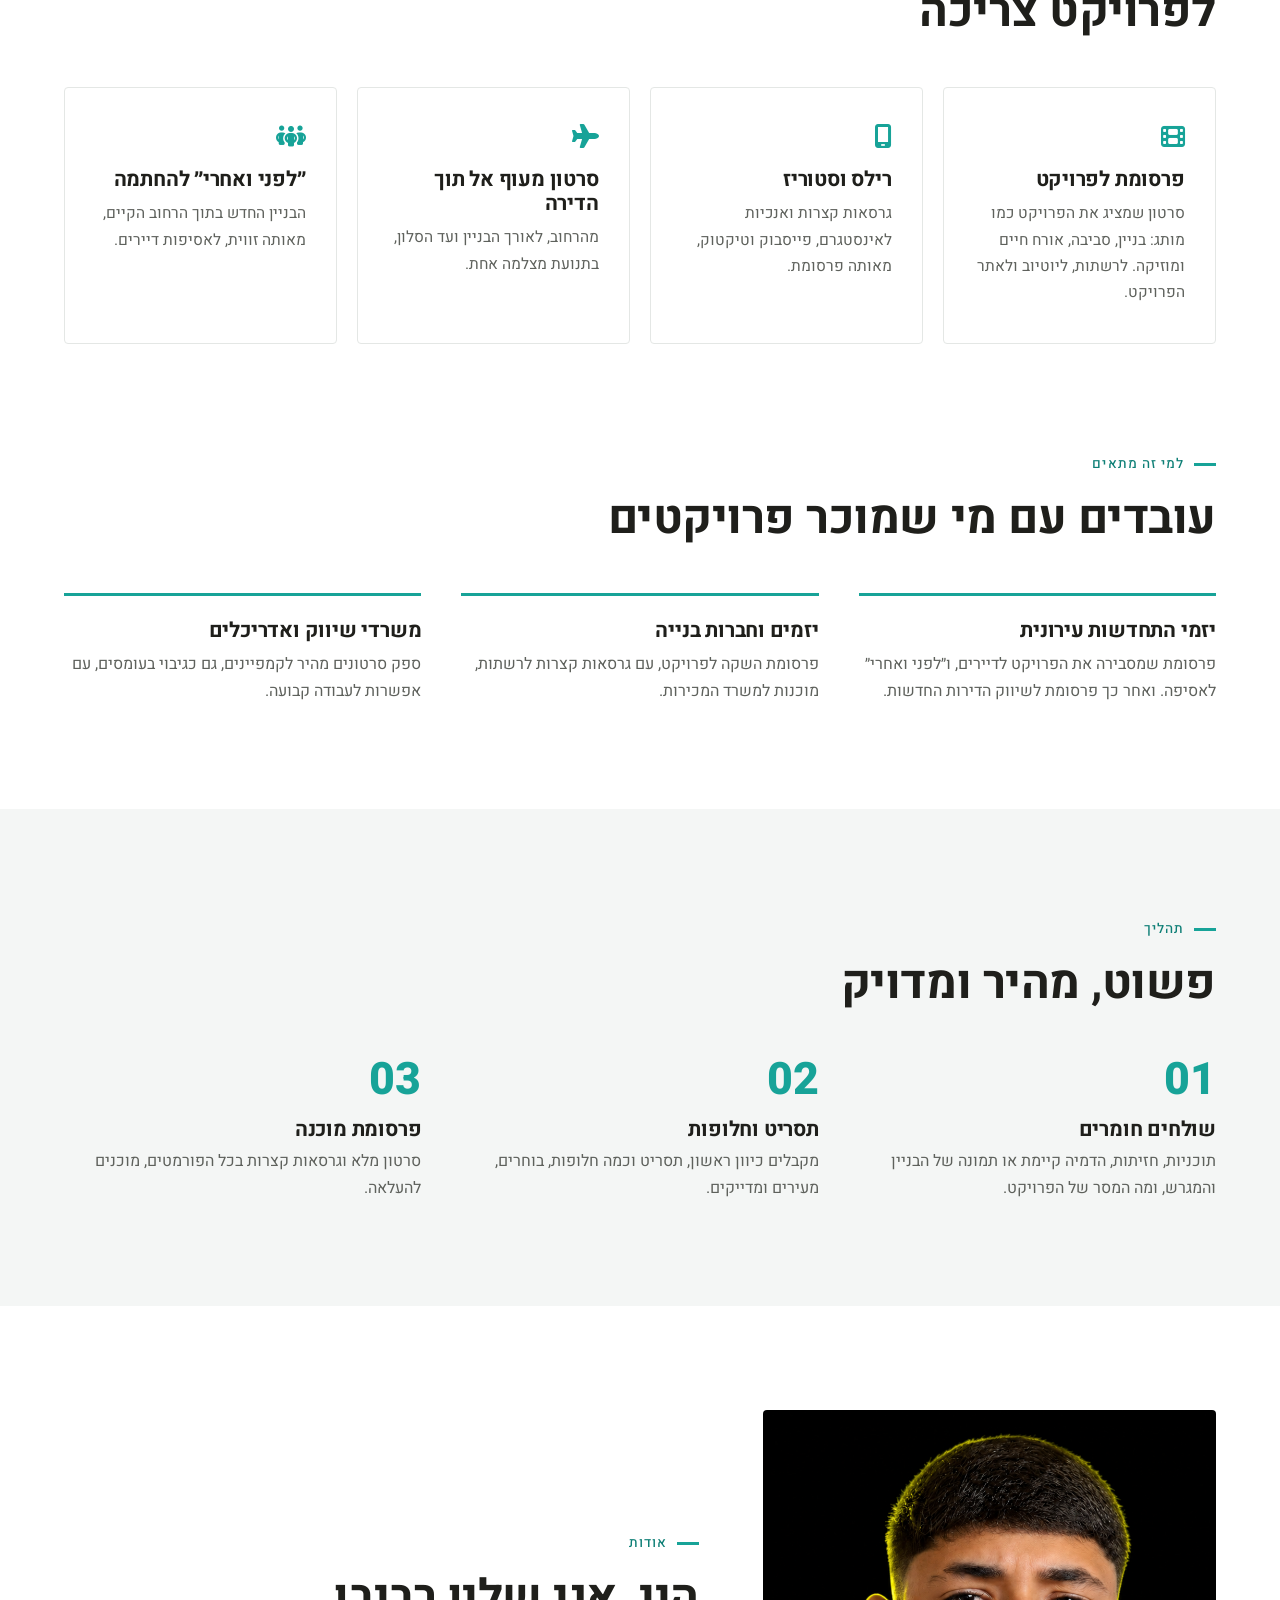
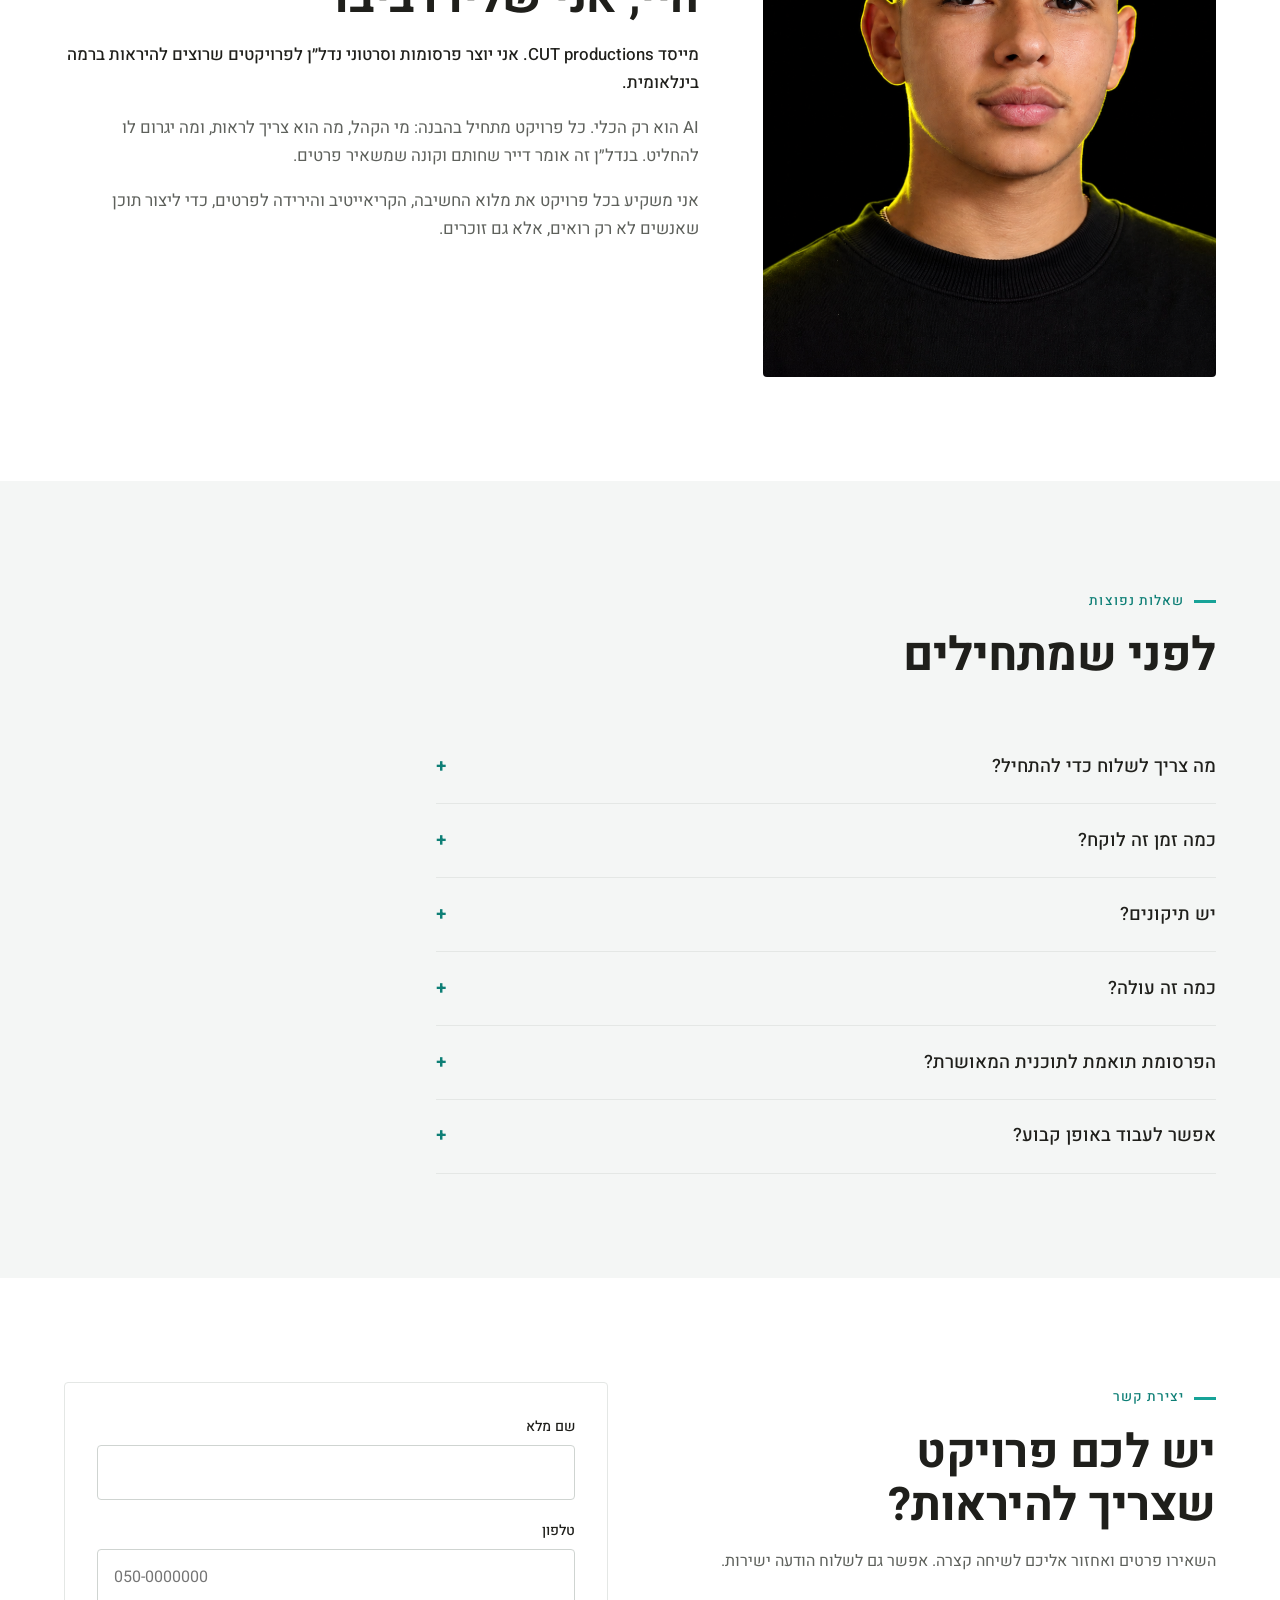
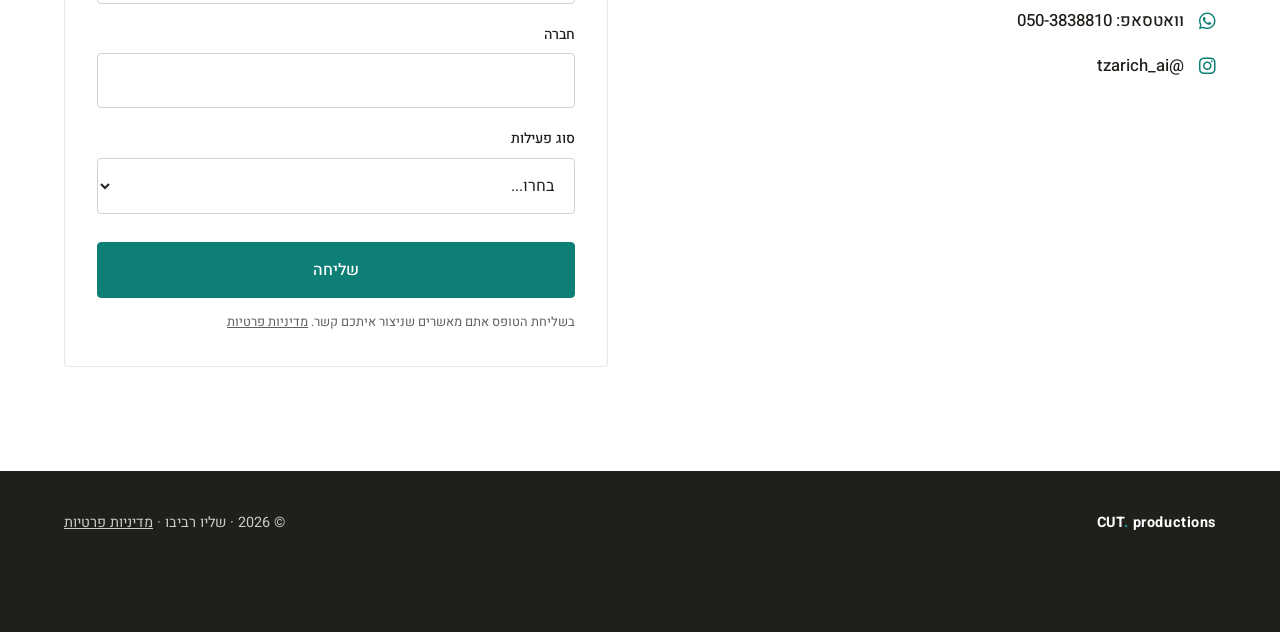
==== commit c89cce7f: "איכות גבוהה לסרטון הגלילה, תמונות ההדמיה באנימציה, וסרטון שבירו בחיפה - סרטון הגלילה הועלה ל-4K (Byt" ====
--- a/index.html
+++ b/index.html
@@ -93,6 +93,8 @@
     .more-videos figure { background: #fff; border: 1px solid var(--line); border-radius: 4px; overflow: hidden; }
     .more-videos video { display: block; width: 100%; aspect-ratio: 9 / 16; object-fit: cover; background: var(--ink); }
     .more-videos figcaption { padding: 0.9rem 1.1rem; font-weight: 500; }
+    .more-videos figure.wide { grid-column: 1 / -1; }
+    .more-videos figure.wide video { aspect-ratio: 16 / 9; object-fit: contain; }
     @media (max-width: 600px) { .more-videos { gap: 0.75rem; } .more-videos figcaption { padding: 0.6rem 0.7rem; font-size: 0.9rem; } }
     .works { display: grid; grid-template-columns: repeat(12, 1fr); gap: 1rem; }
     .work { position: relative; overflow: hidden; cursor: zoom-in; background: var(--soft); border-radius: 4px; }
@@ -731,15 +733,15 @@
     box.hidden = false; box.classList.add('in'); document.getElementById('work').hidden = false;
     watchVideos(box);
   }
-  function addMoreVideo(src, title) {
+  function addMoreVideo(src, title, wide) {
     var wrap = document.getElementById('moreVideos');
-    var f = el('figure');
+    var f = el('figure', wide ? { 'class': 'wide' } : {});
     // "#t=0.1" makes the browser show the first frame as a preview before playing.
     f.innerHTML = '<video src="' + esc(src) + '#t=0.1" controls playsinline preload="metadata"></video>' + (title ? '<figcaption>' + esc(title) + '</figcaption>' : '');
     wrap.appendChild(f); wrap.hidden = false; document.getElementById('work').hidden = false;
   }
   if (M.featured) setFeature(M.featured);
-  (M.moreVideos || []).forEach(function (v) { addMoreVideo(v.src, v.title); });
+  (M.moreVideos || []).forEach(function (v) { addMoreVideo(v.src, v.title, v.wide); });
 
   // Files uploaded to media/works on GitHub appear here by themselves, sorted by file name.
   // A file named "מגדל בתל אביב - הדמיית חוץ.jpg" gets the title and subtitle from its name.
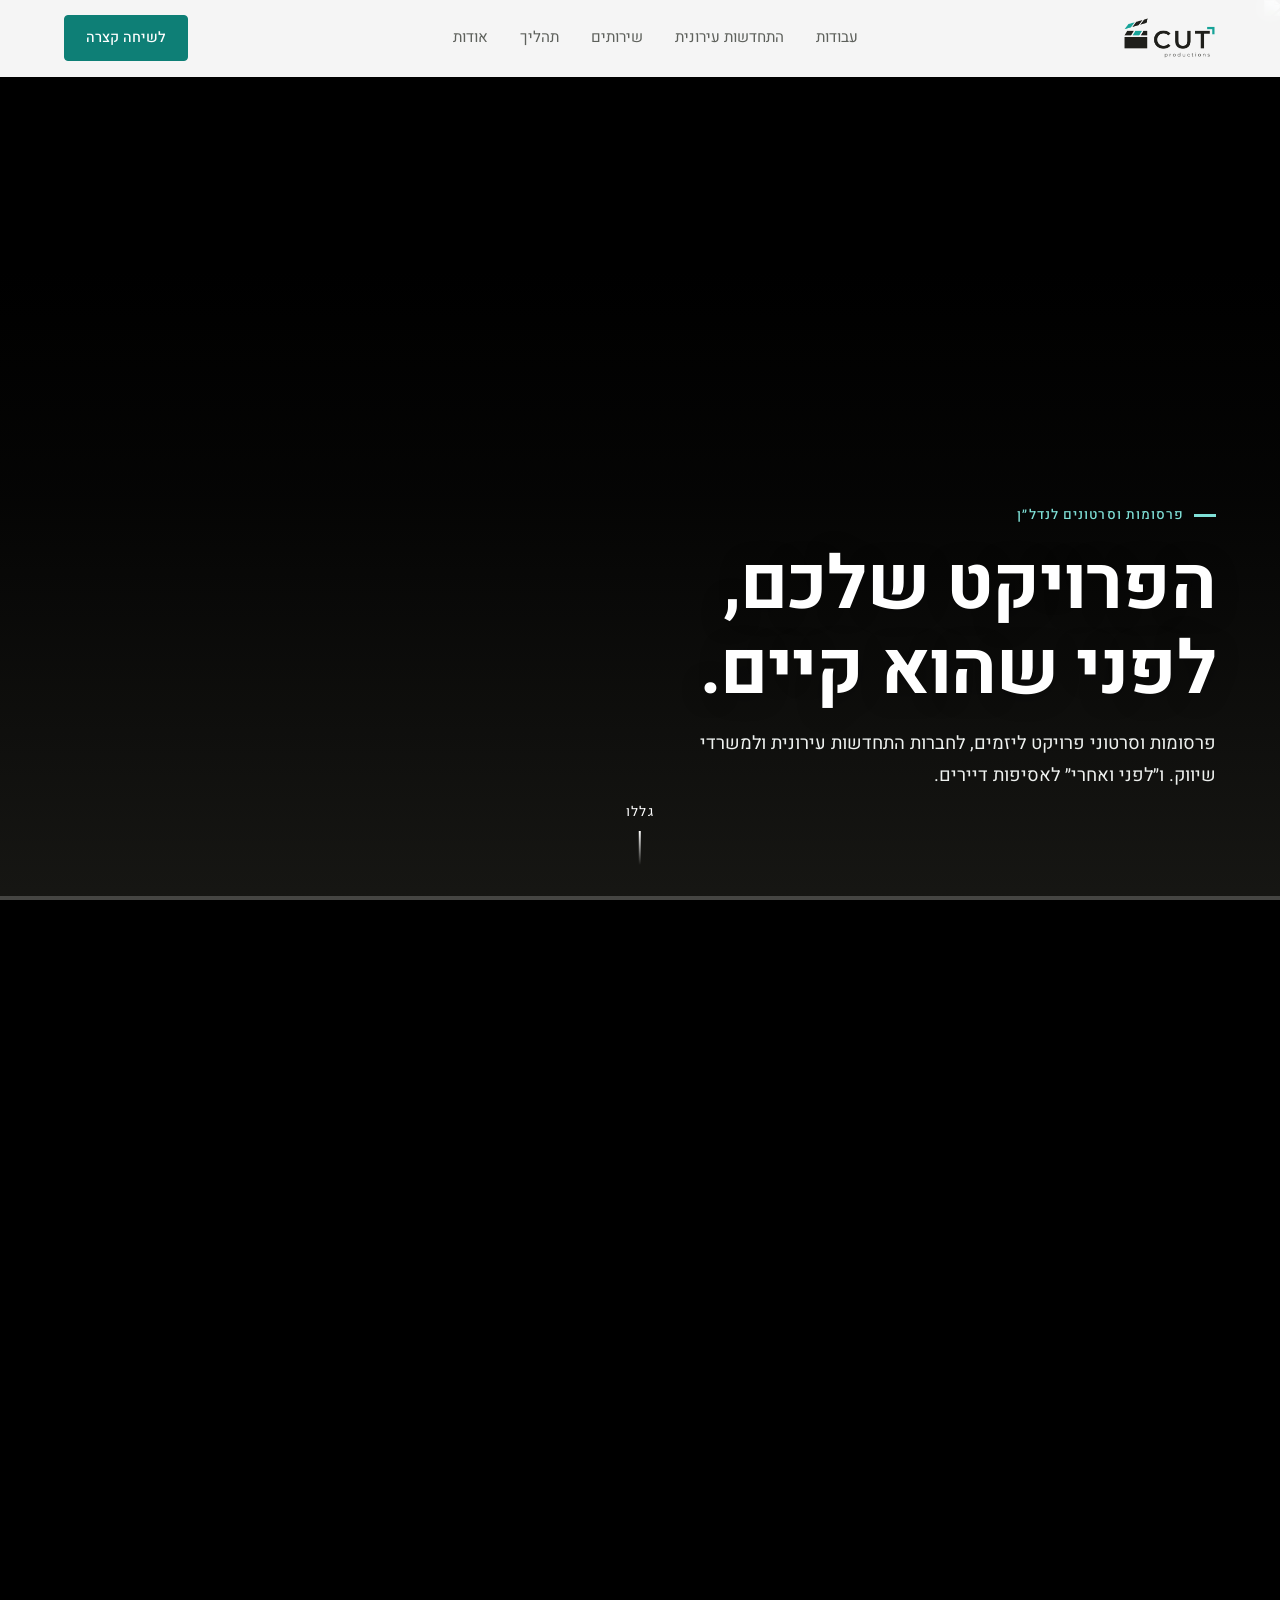
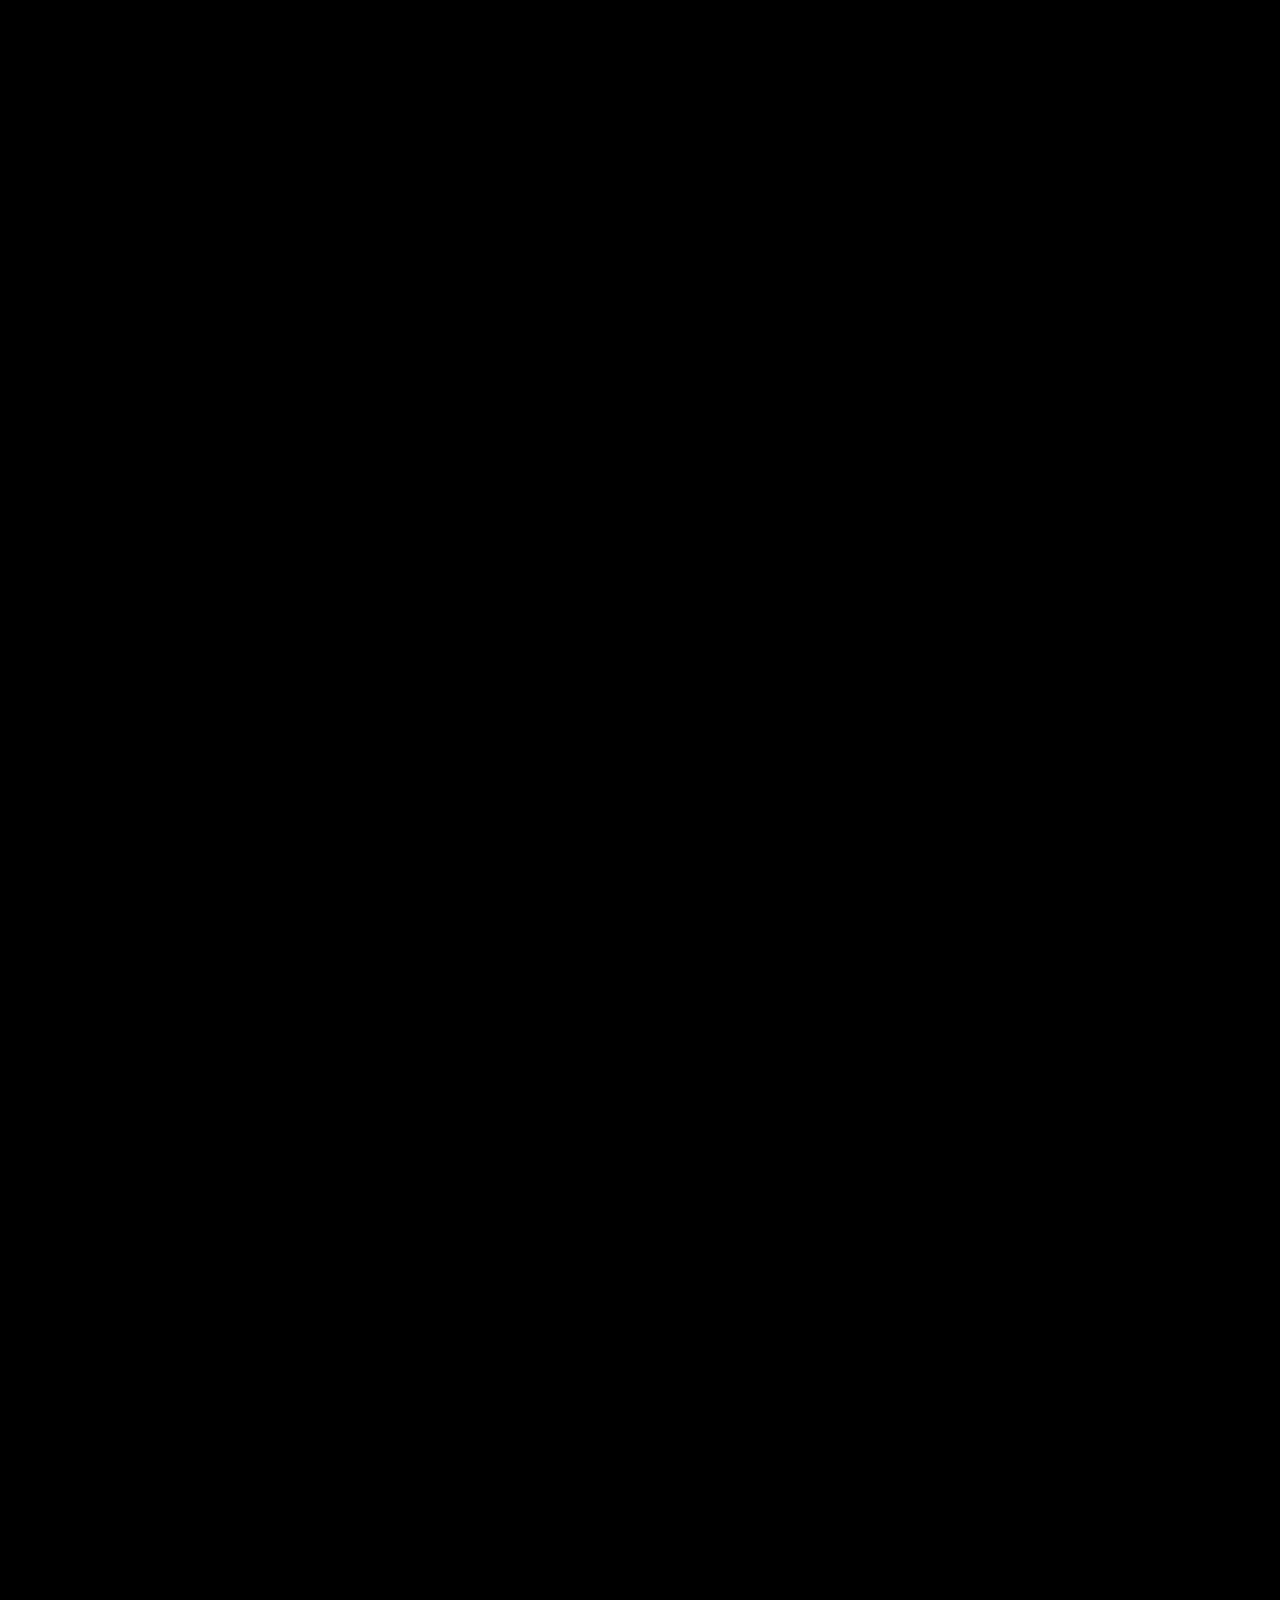
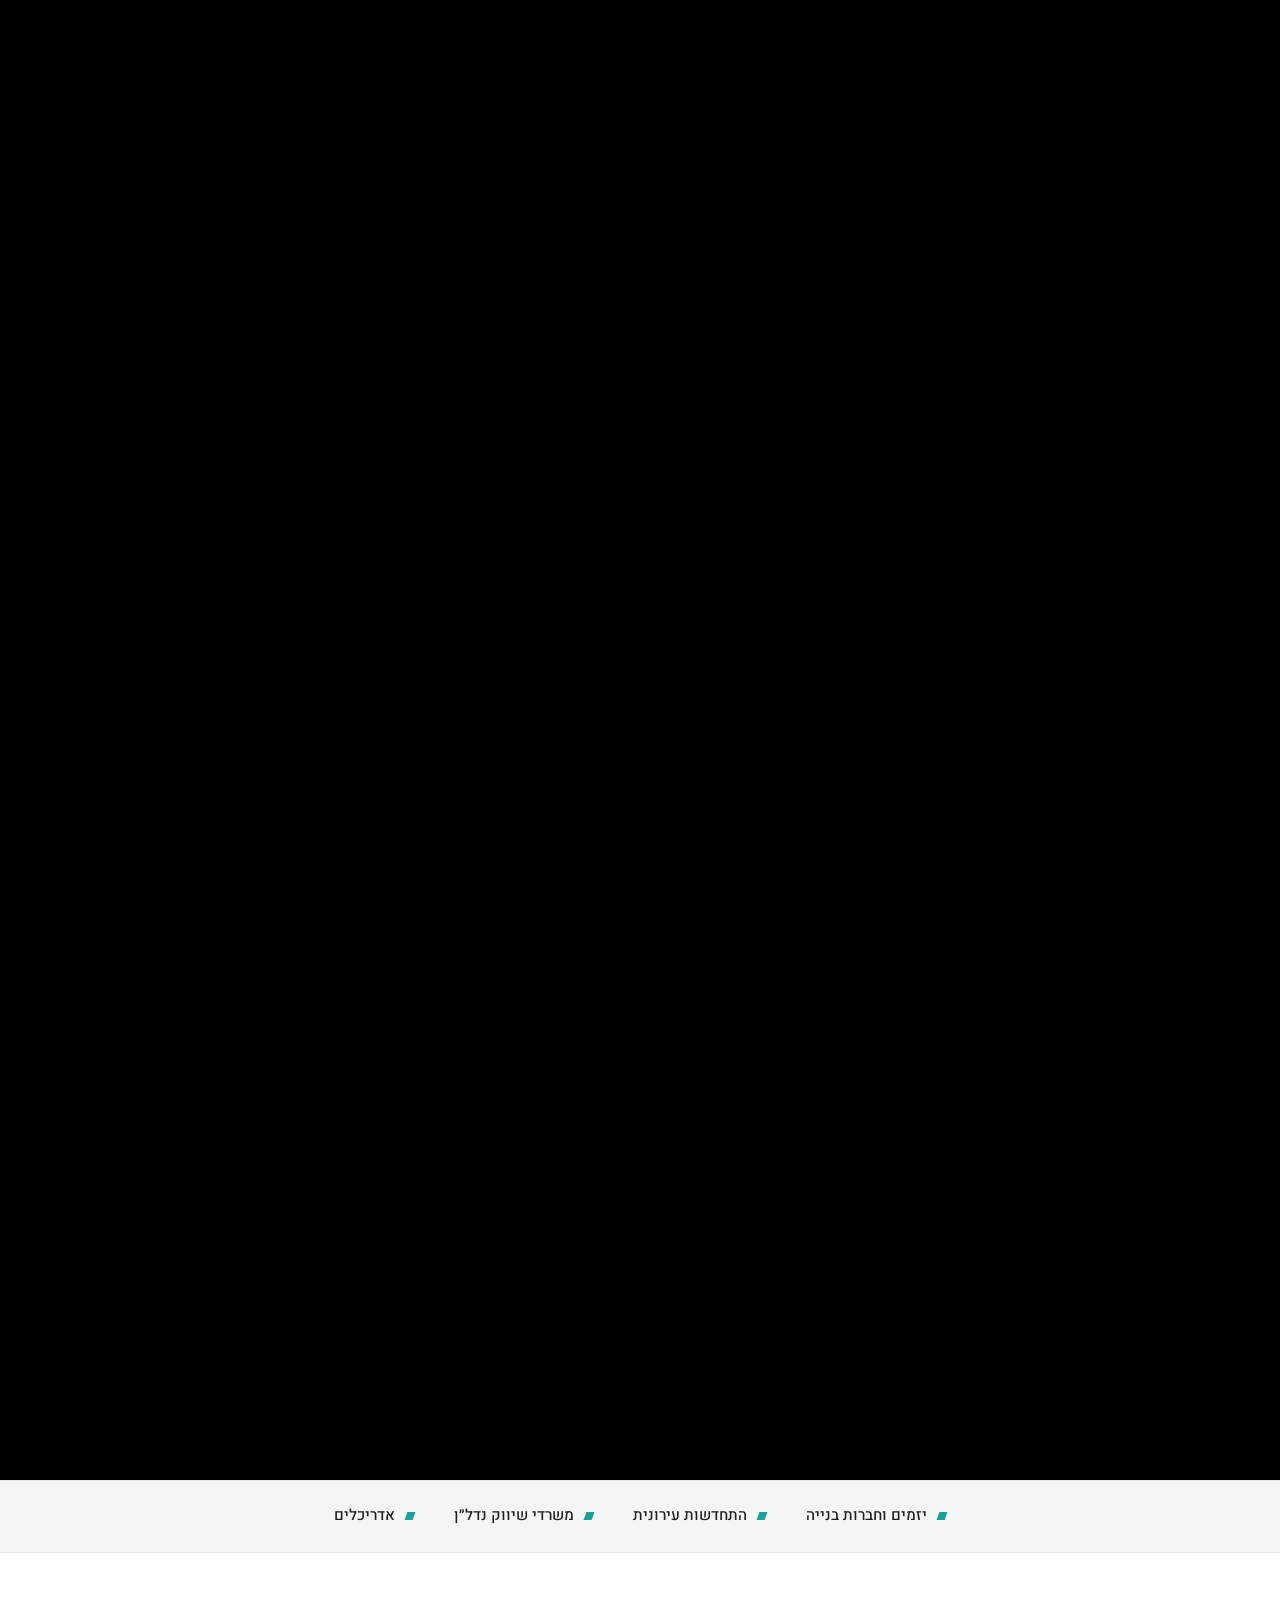
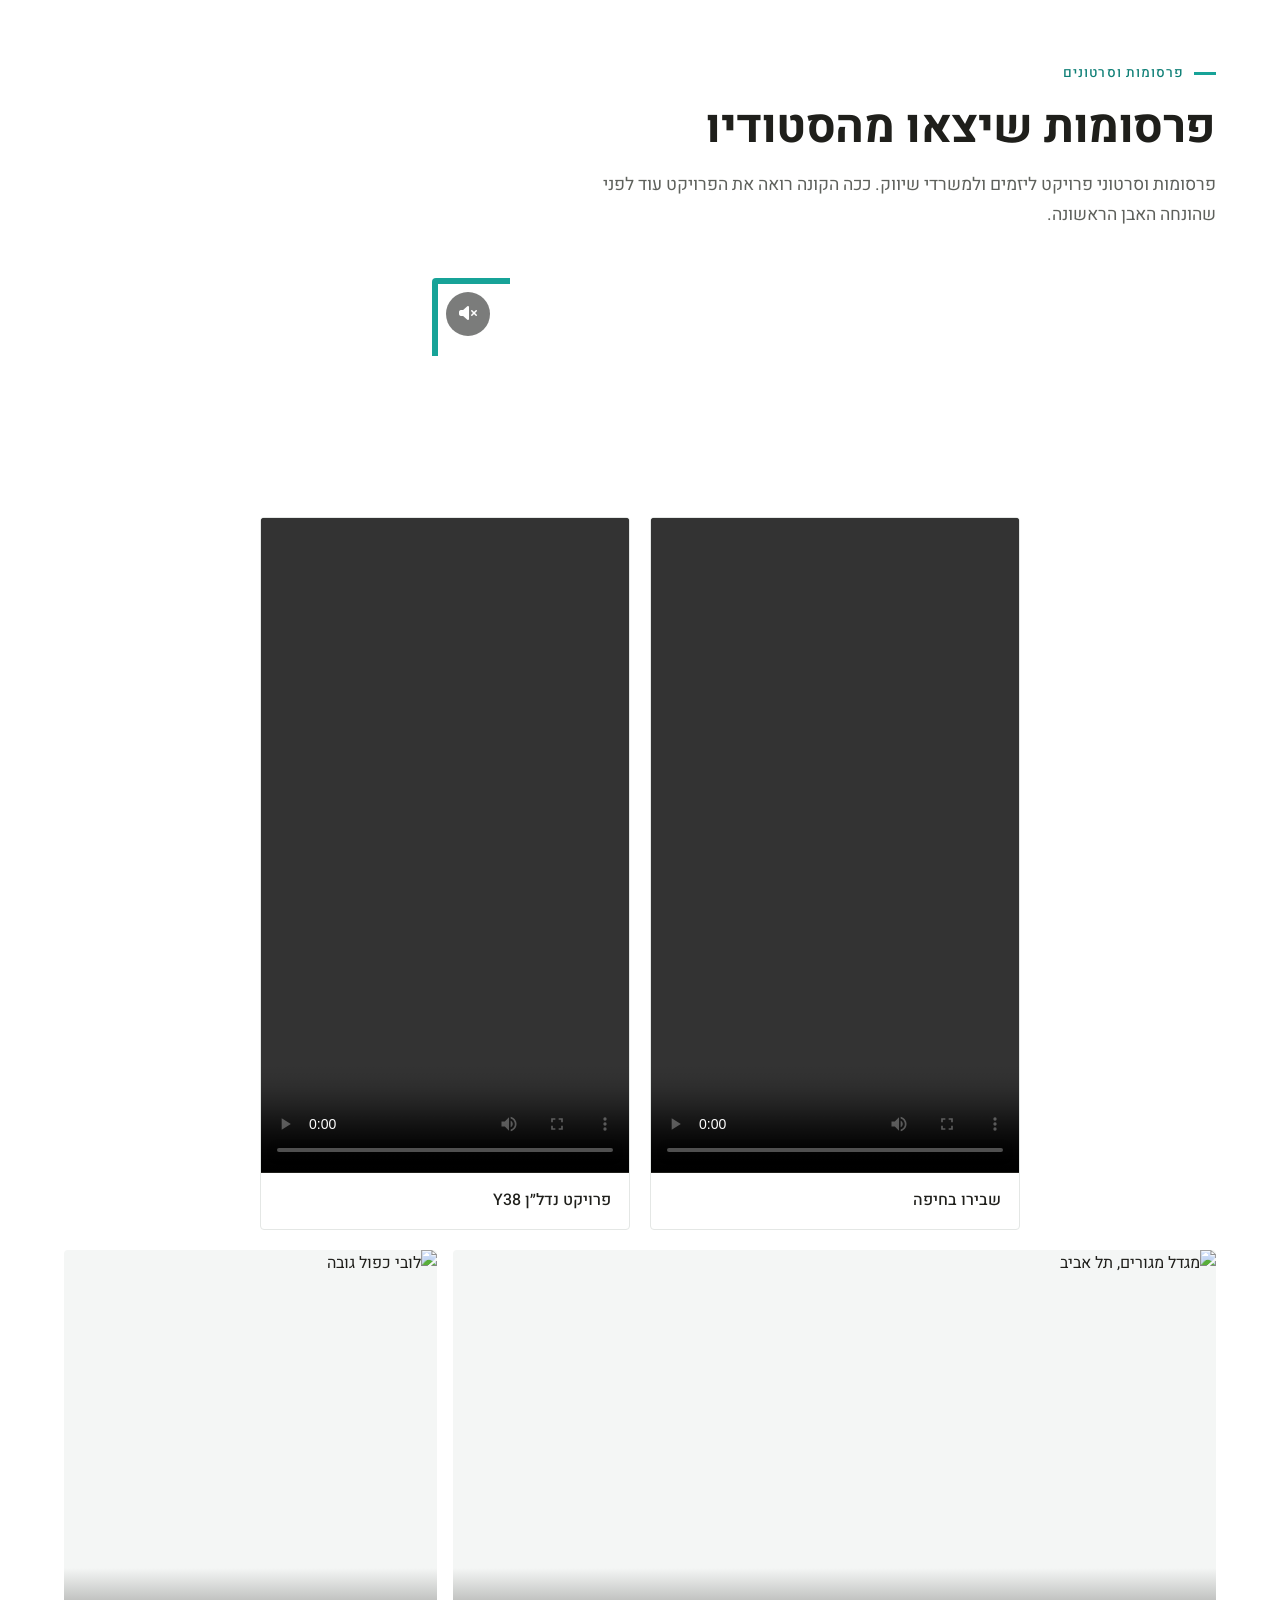
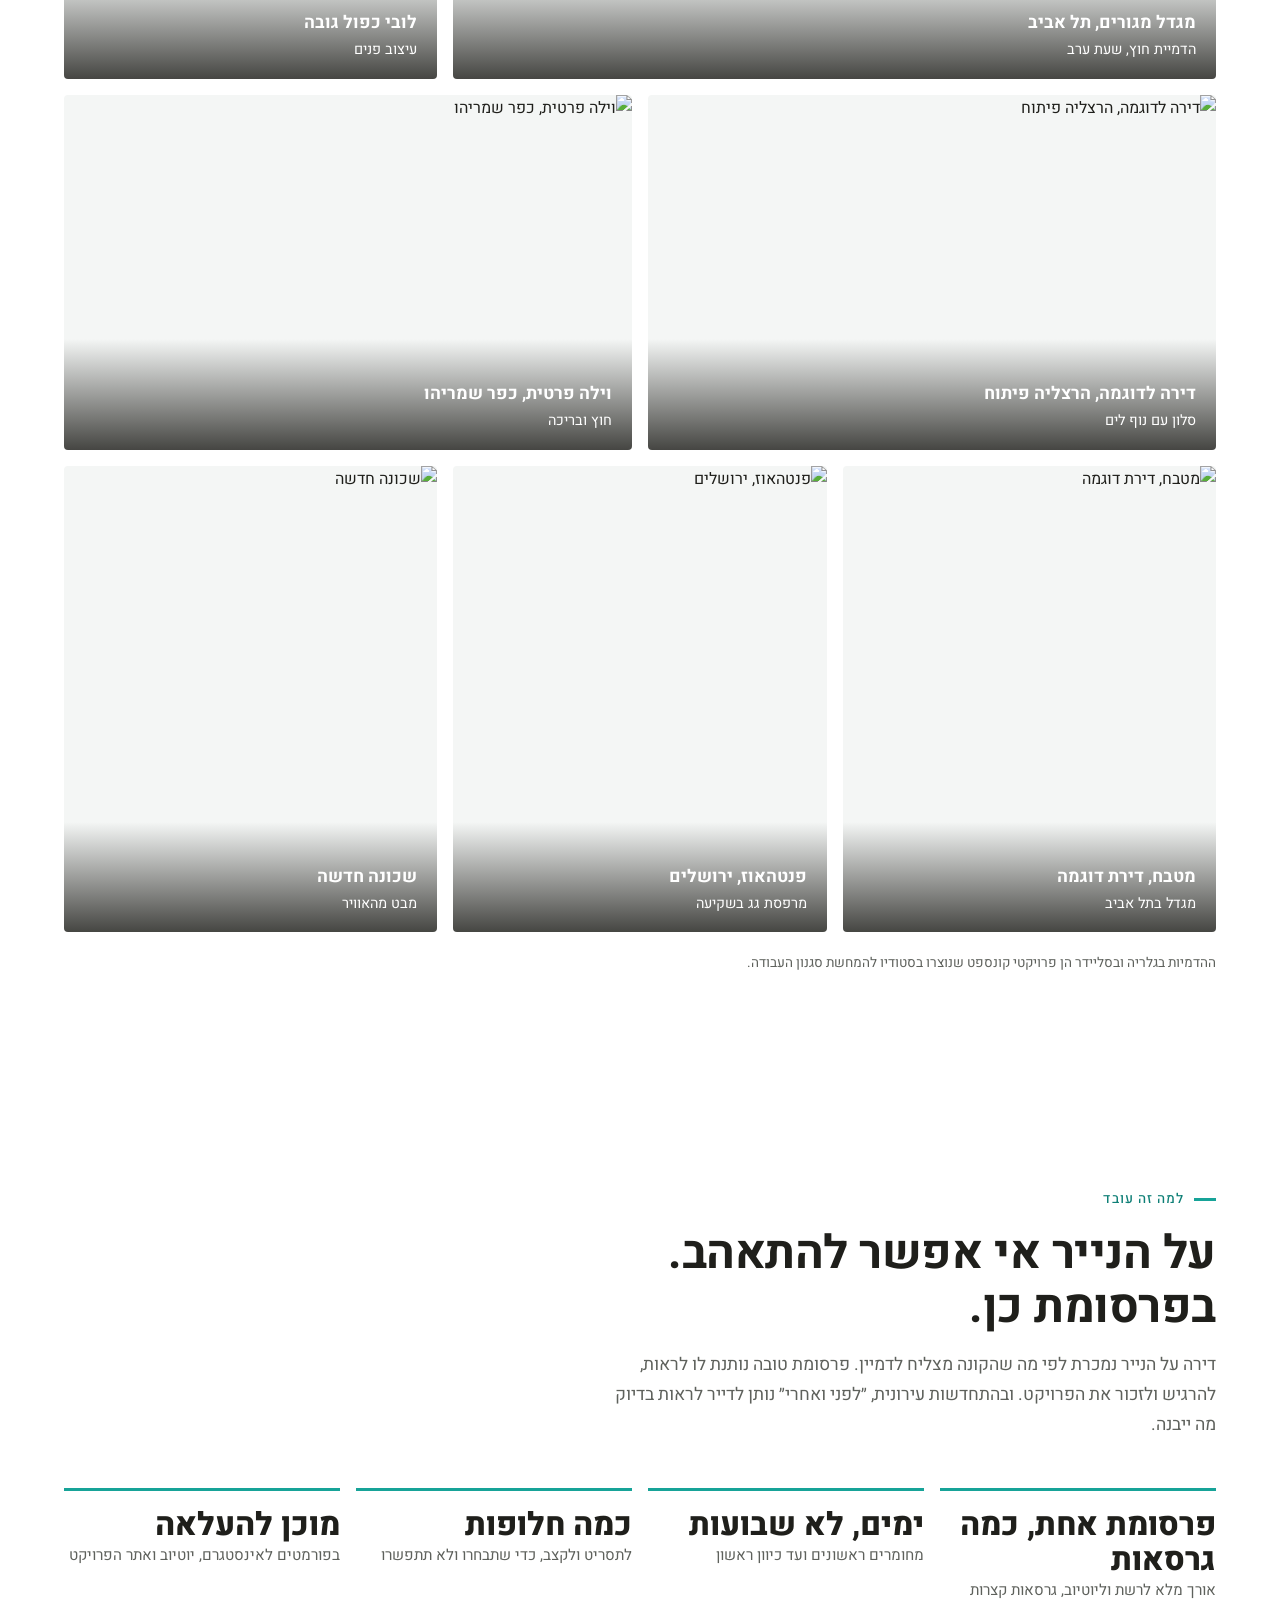
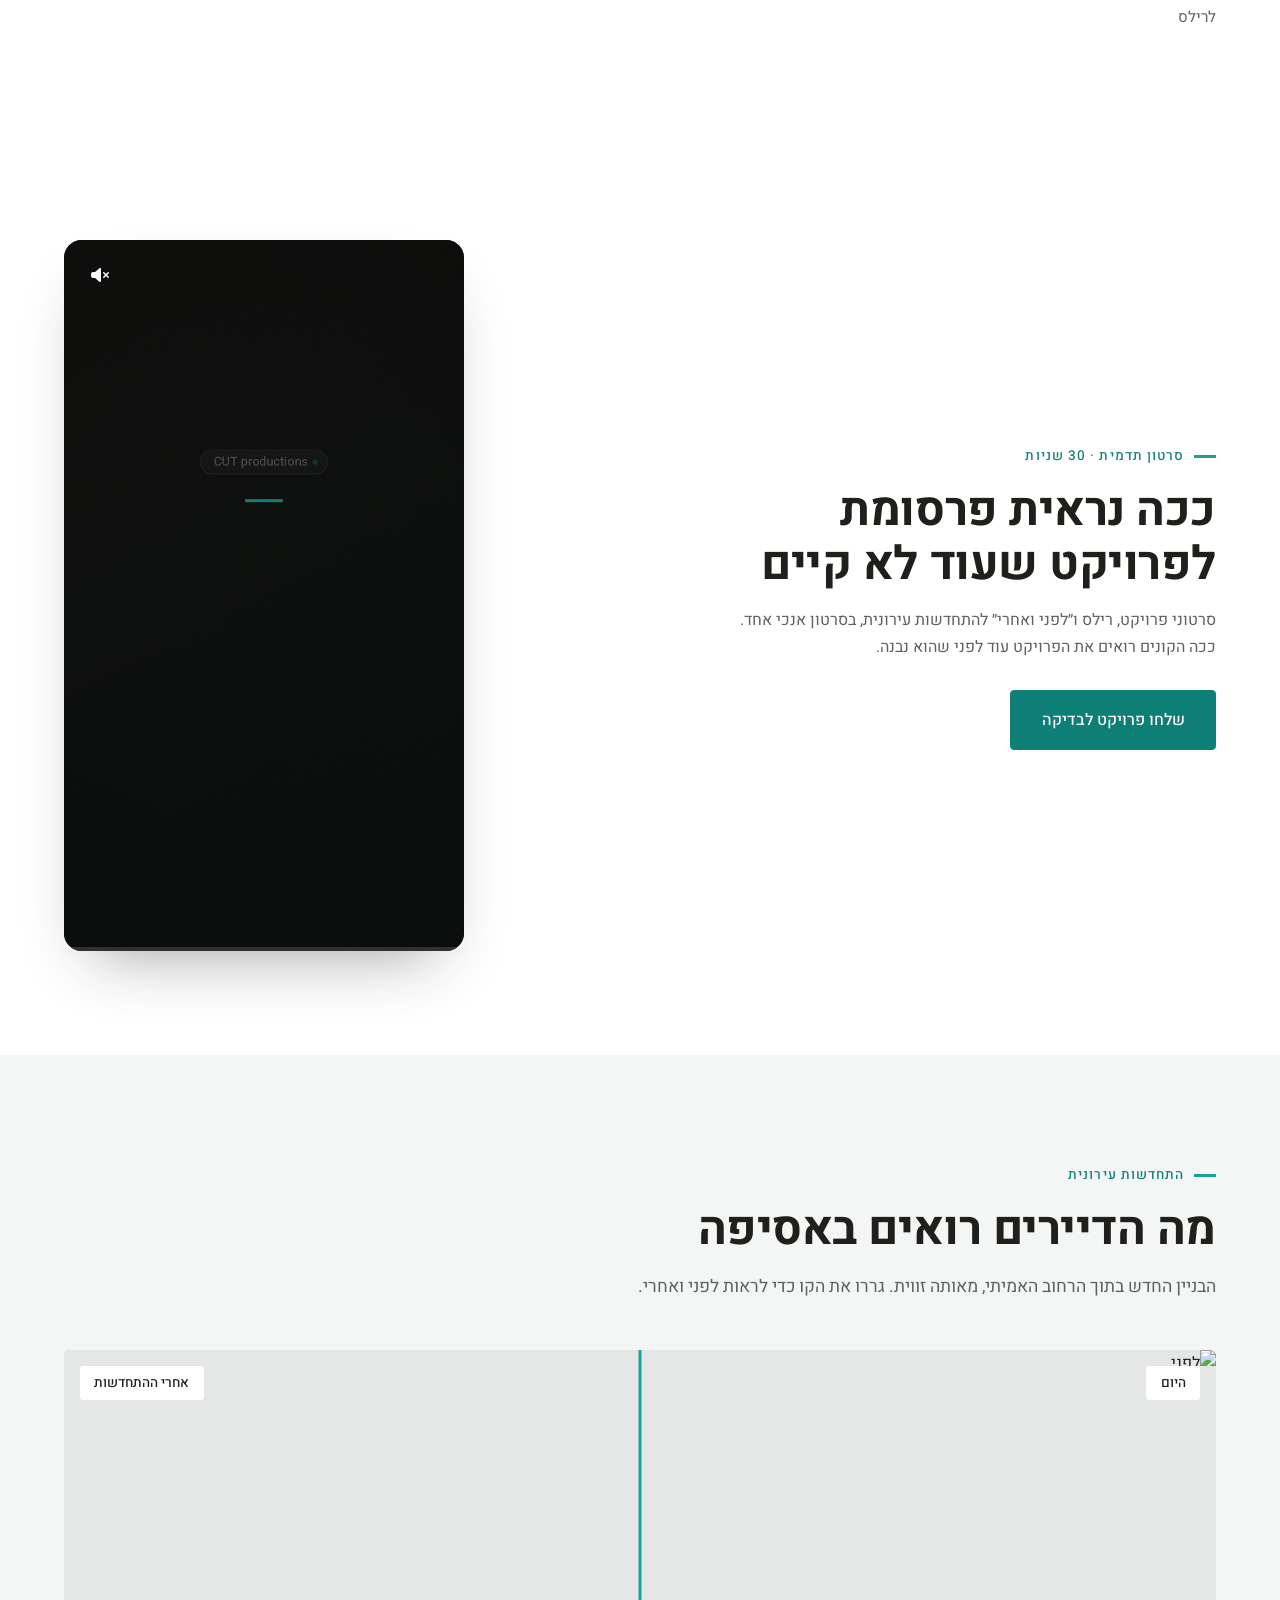
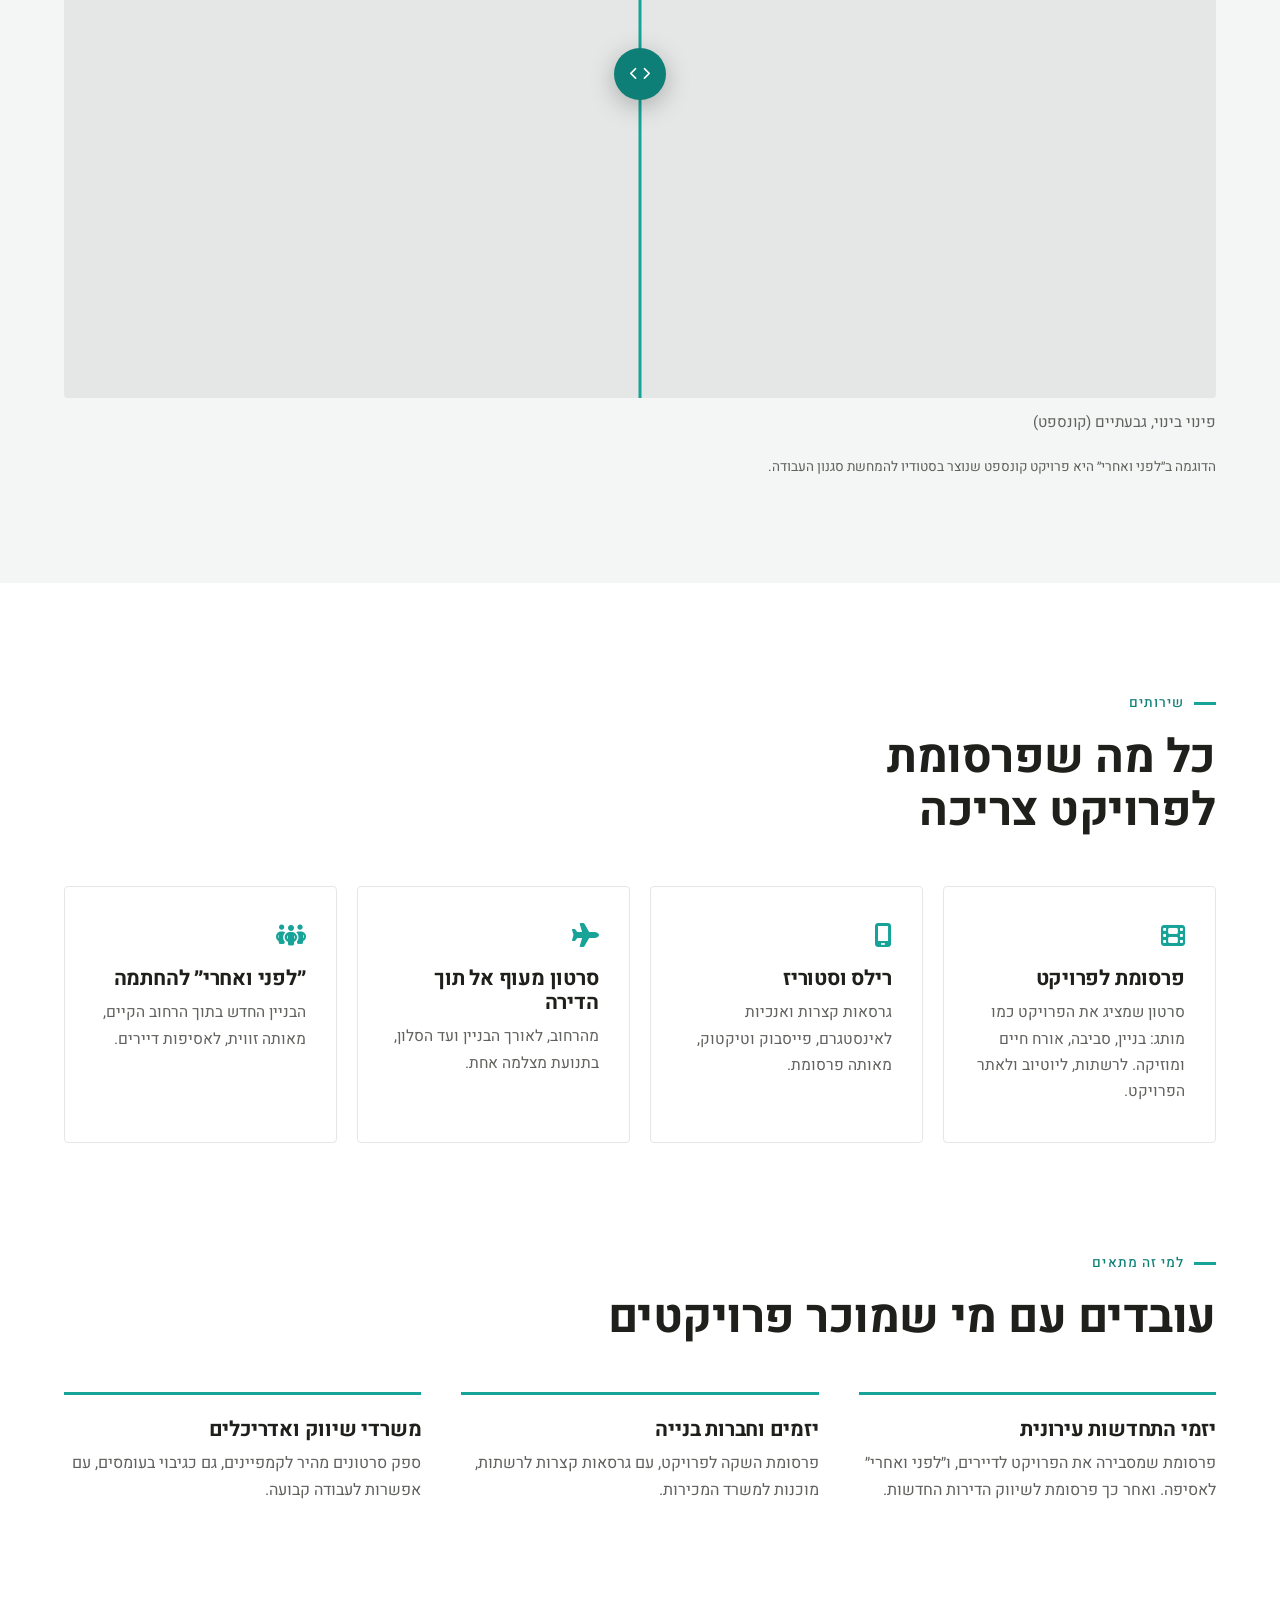
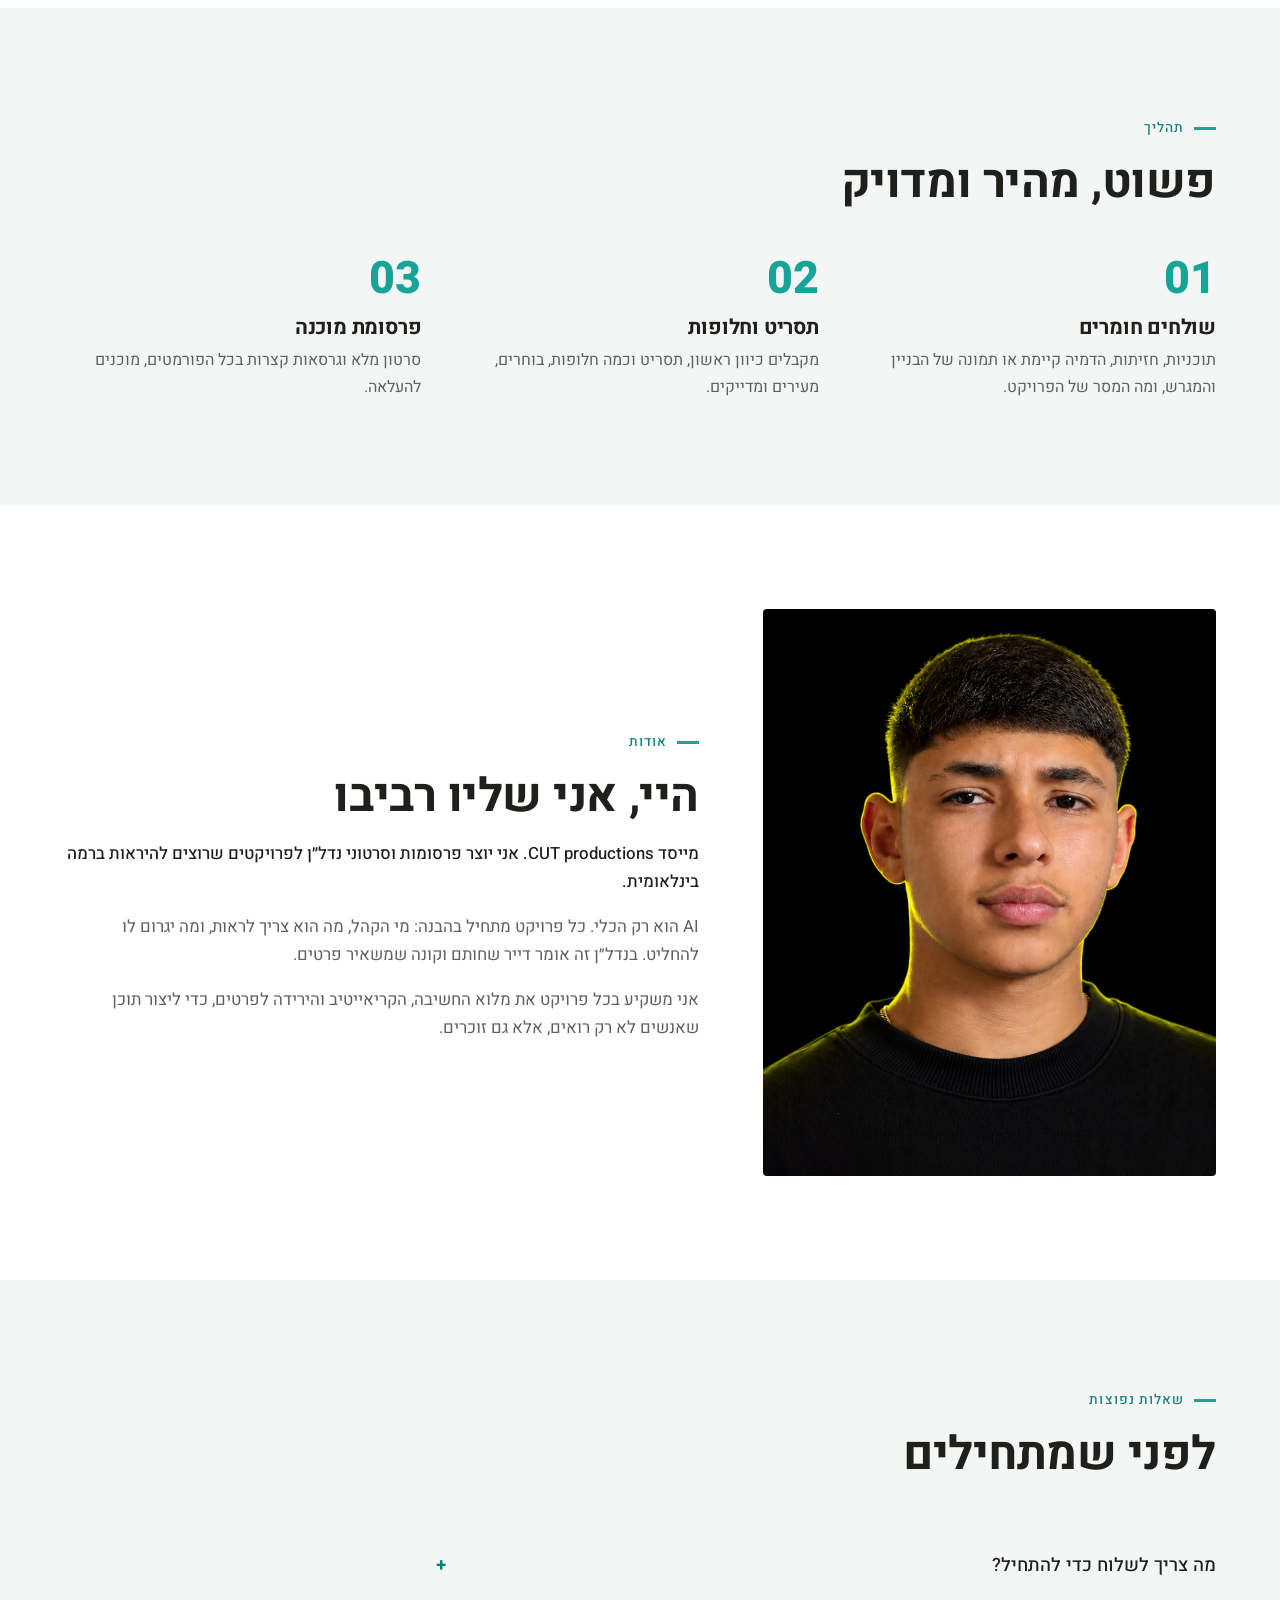
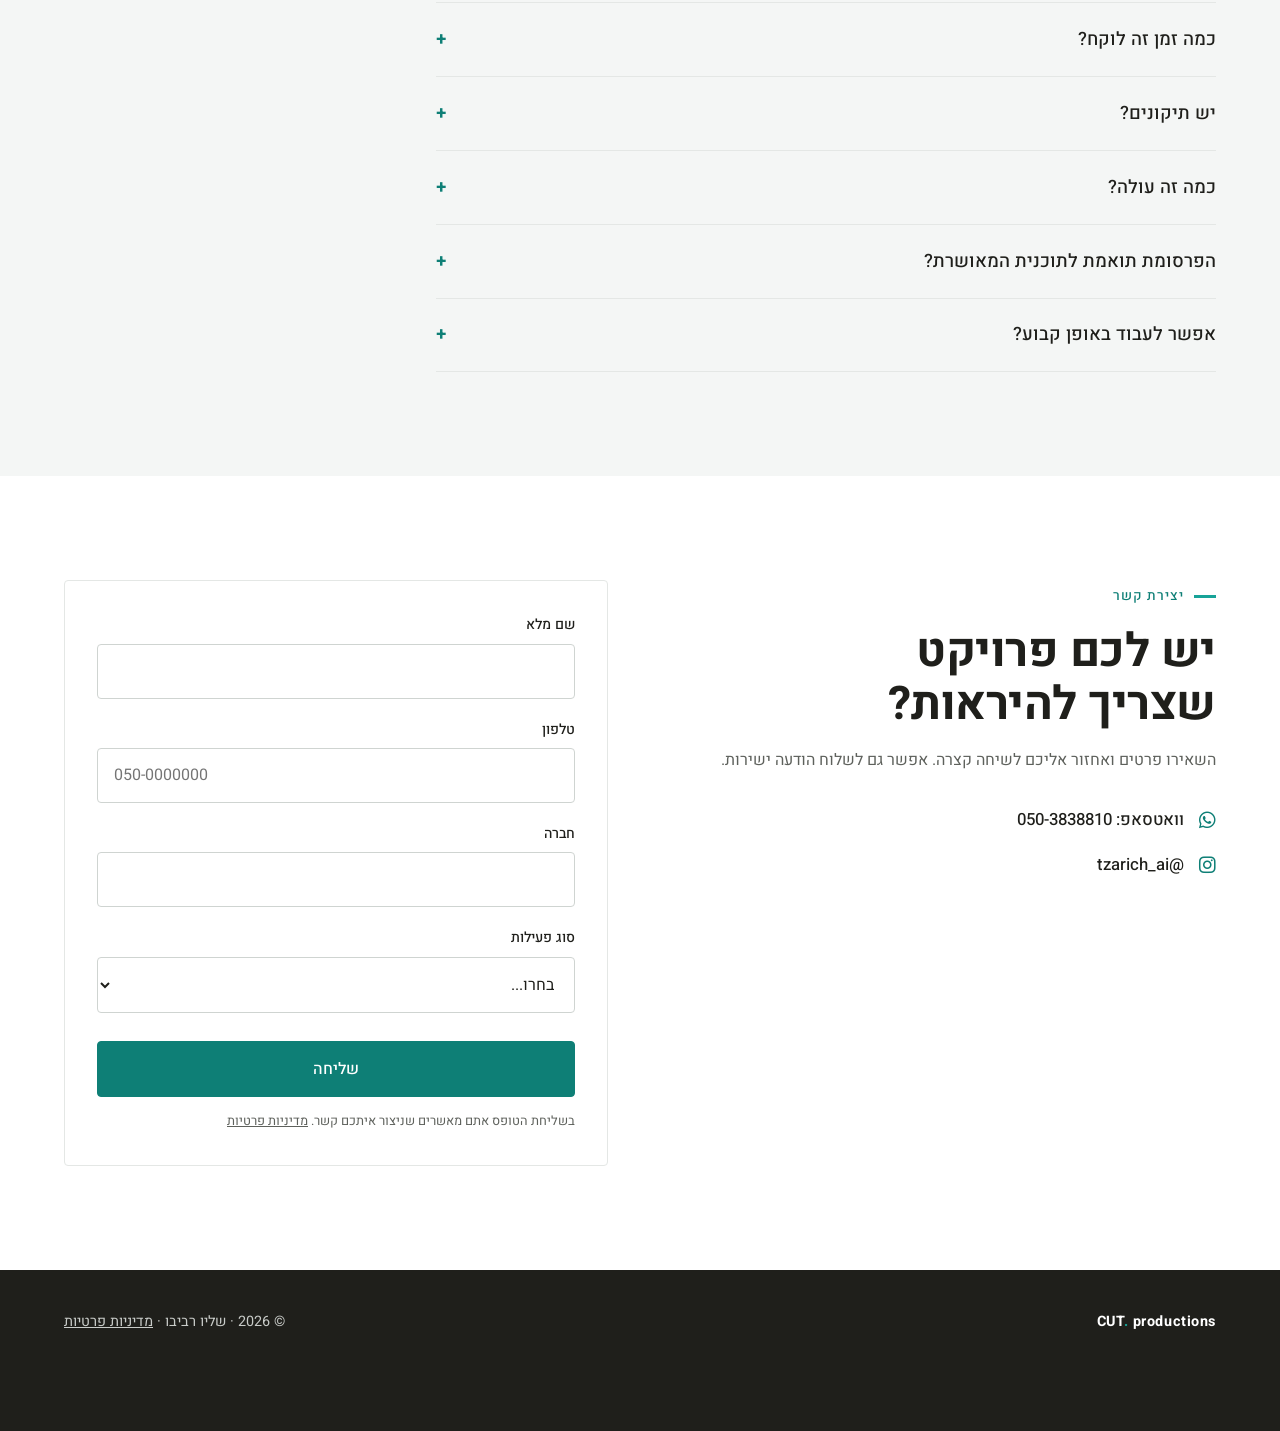
==== commit e1cdb5a3: "החזרת גלריית ההדמיות, סאונד בסרטון הראשי בלי רקע שחור, ותיקון רווחים בטלפון - הגלריה של 7 ההדמיות חז" ====
--- a/index.html
+++ b/index.html
@@ -86,8 +86,8 @@
     .strip li::before { content: ''; display: inline-block; width: 8px; height: 8px; background: var(--teal); margin-left: 0.7rem; transform: skewX(-20deg); }
 
     /* WORKS GRID */
-    .feature { position: relative; max-width: 460px; margin: 0 auto 2rem; background: var(--ink); border-radius: 4px; overflow: hidden; }
-    .feature video { display: block; width: 100%; height: auto; max-height: 82vh; object-fit: contain; background: var(--ink); }
+    .feature { position: relative; width: min(460px, calc(82vh * 9 / 16)); max-width: 100%; margin: 0 auto 2rem; border-radius: 4px; overflow: hidden; }
+    .feature video { display: block; width: 100%; height: auto; }
     .feature::before { content: ''; position: absolute; z-index: 1; top: 0; left: 0; width: 72px; height: 72px; border-top: 6px solid var(--teal); border-left: 6px solid var(--teal); pointer-events: none; }
     .more-videos { display: grid; grid-template-columns: repeat(2, 1fr); gap: 1.25rem; max-width: 760px; margin: 0 auto 1.25rem; }
     .more-videos figure { background: #fff; border: 1px solid var(--line); border-radius: 4px; overflow: hidden; }
@@ -95,6 +95,7 @@
     .more-videos figcaption { padding: 0.9rem 1.1rem; font-weight: 500; }
     .more-videos figure.wide { grid-column: 1 / -1; }
     .more-videos figure.wide video { aspect-ratio: 16 / 9; object-fit: contain; }
+    @media (max-width: 700px) { .sec { padding: 3.5rem 0; } .head { margin-bottom: 2rem; } #promo-sec { padding-top: 0.5rem; } }
     @media (max-width: 600px) { .more-videos { gap: 0.75rem; } .more-videos figcaption { padding: 0.6rem 0.7rem; font-size: 0.9rem; } }
     .works { display: grid; grid-template-columns: repeat(12, 1fr); gap: 1rem; }
     .work { position: relative; overflow: hidden; cursor: zoom-in; background: var(--soft); border-radius: 4px; }
@@ -351,6 +352,7 @@
     <div class="feature reveal" id="feature" hidden></div>
     <div class="more-videos" id="moreVideos" hidden></div>
     <div class="works" id="gallery"></div>
+    <p class="note">ההדמיות בגלריה ובסליידר הן פרויקטי קונספט שנוצרו בסטודיו להמחשת סגנון העבודה.</p>
   </div>
 </section>
 
@@ -729,7 +731,14 @@
   // ── Featured video (plays by itself) and more videos (play on click) ──
   function setFeature(src) {
     var box = document.getElementById('feature');
-    box.innerHTML = '<video class="auto" src="' + esc(src) + '" muted loop playsinline autoplay preload="auto"></video>';
+    box.innerHTML = '<video class="auto" src="' + esc(src) + '" muted loop playsinline autoplay preload="auto"></video>'
+      + '<button class="promo-sound" id="featSound" type="button" aria-label="הפעלת סאונד"><i class="fa-solid fa-volume-xmark"></i></button>';
+    var fv = box.querySelector('video'), fb = box.querySelector('#featSound');
+    fb.addEventListener('click', function () {
+      fv.muted = !fv.muted; fb.innerHTML = '<i class="fa-solid fa-volume-' + (fv.muted ? 'xmark' : 'high') + '"></i>';
+      fb.setAttribute('aria-label', fv.muted ? 'הפעלת סאונד' : 'כיבוי סאונד');
+      if (!fv.muted) { fv.volume = 1; var pl = fv.play(); if (pl && pl.catch) pl.catch(function () {}); }
+    });
     box.hidden = false; box.classList.add('in'); document.getElementById('work').hidden = false;
     watchVideos(box);
   }
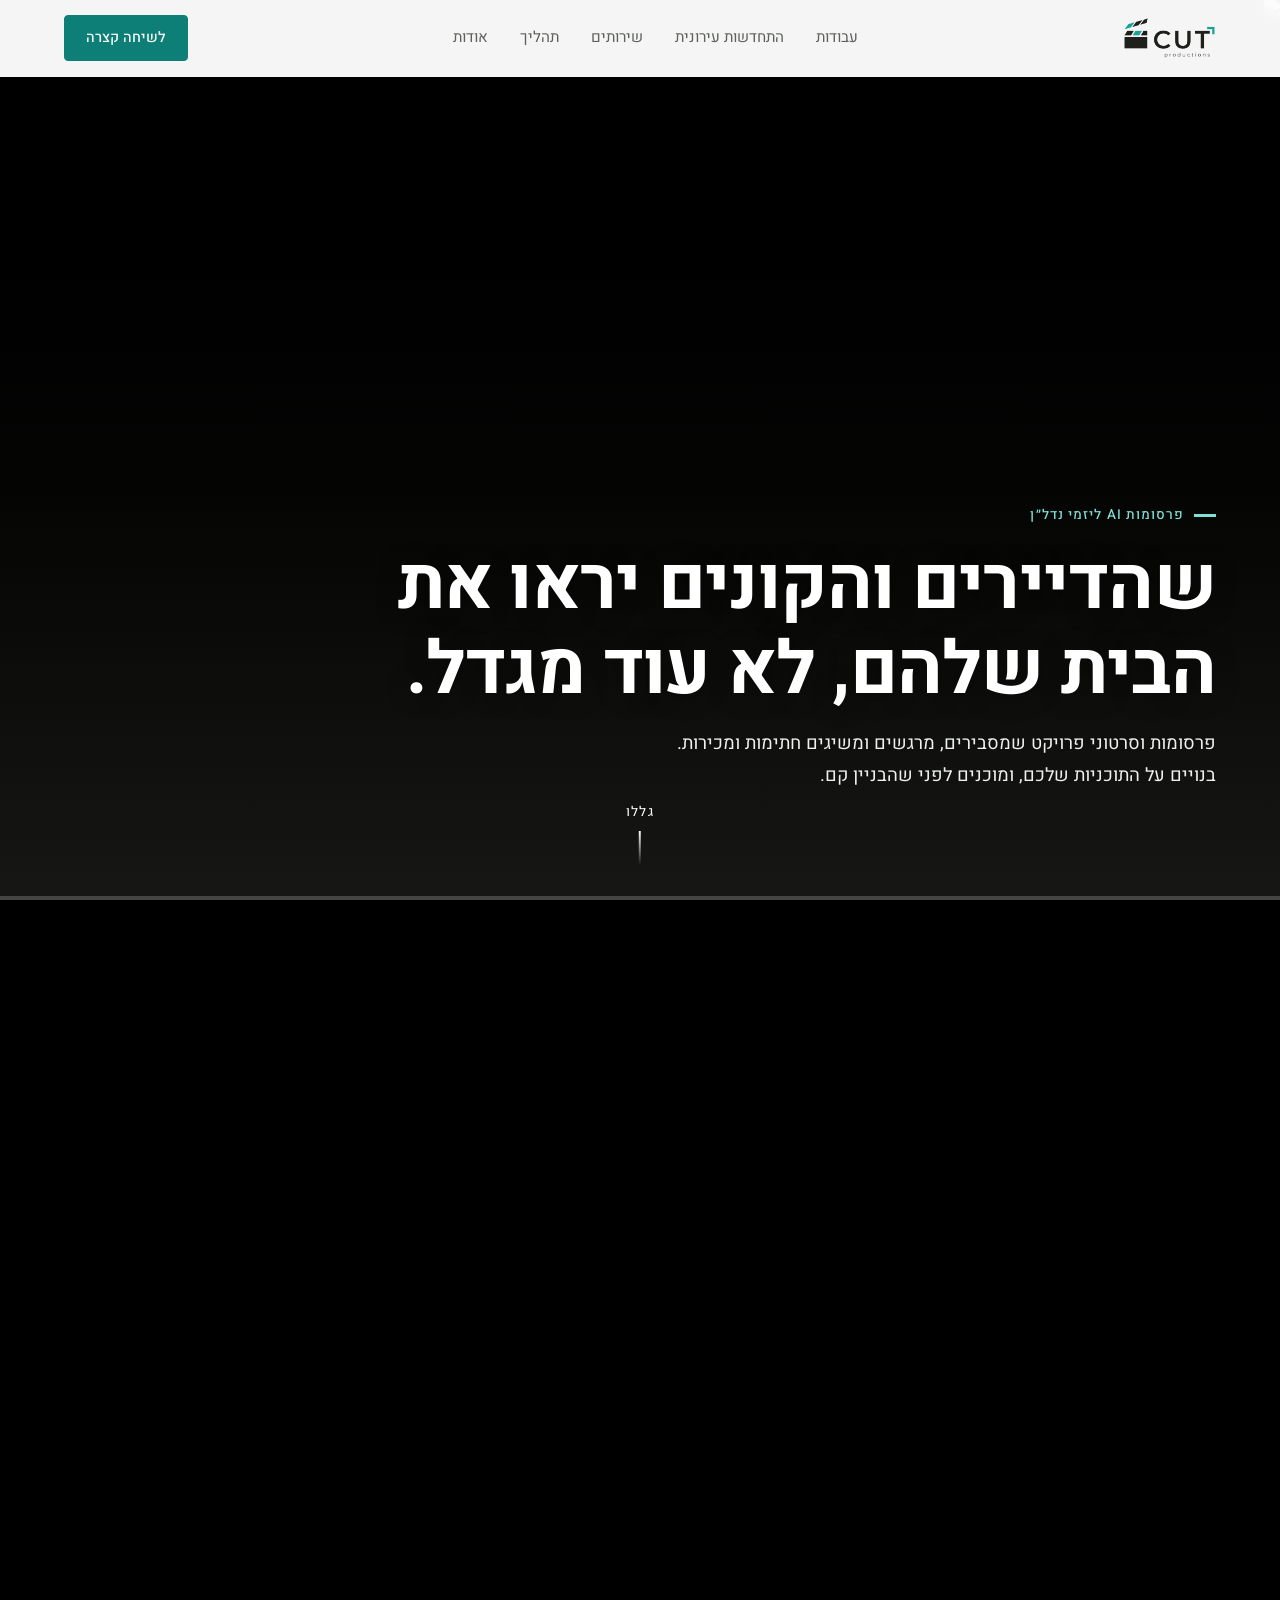
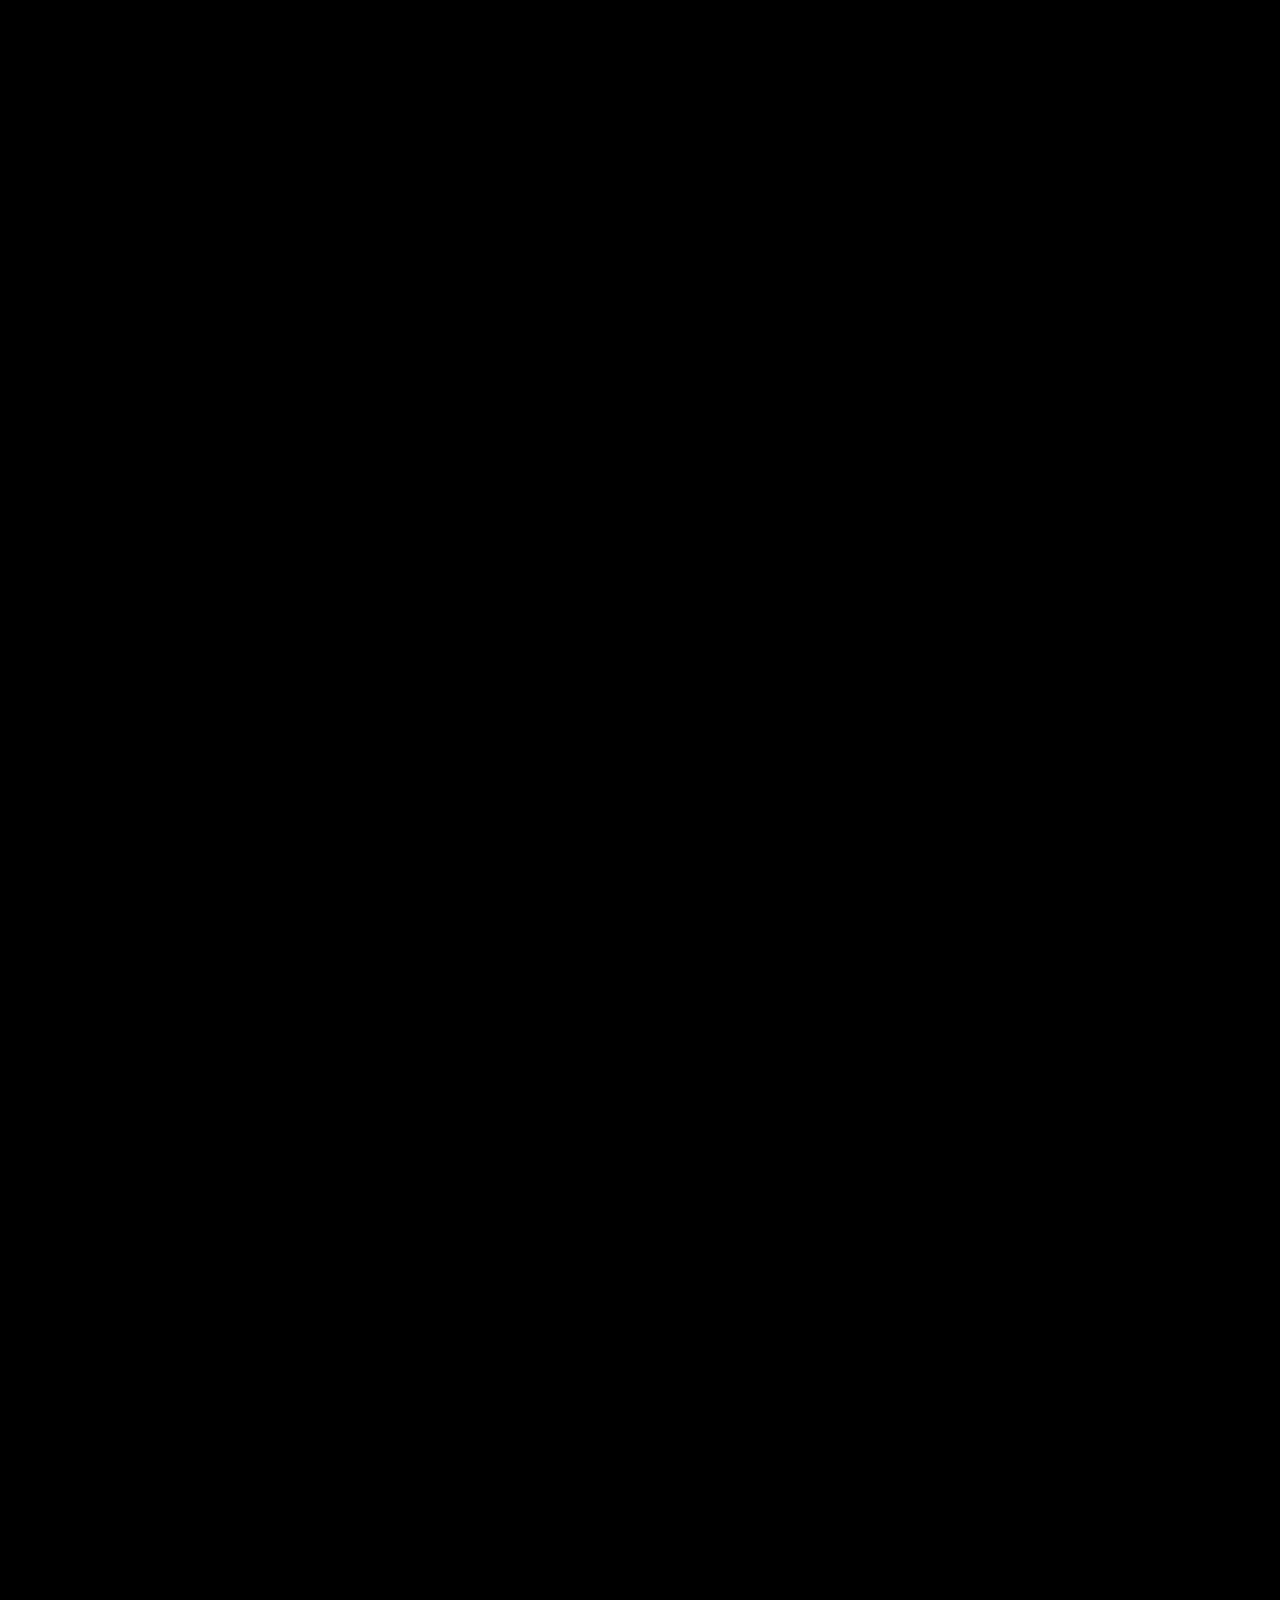
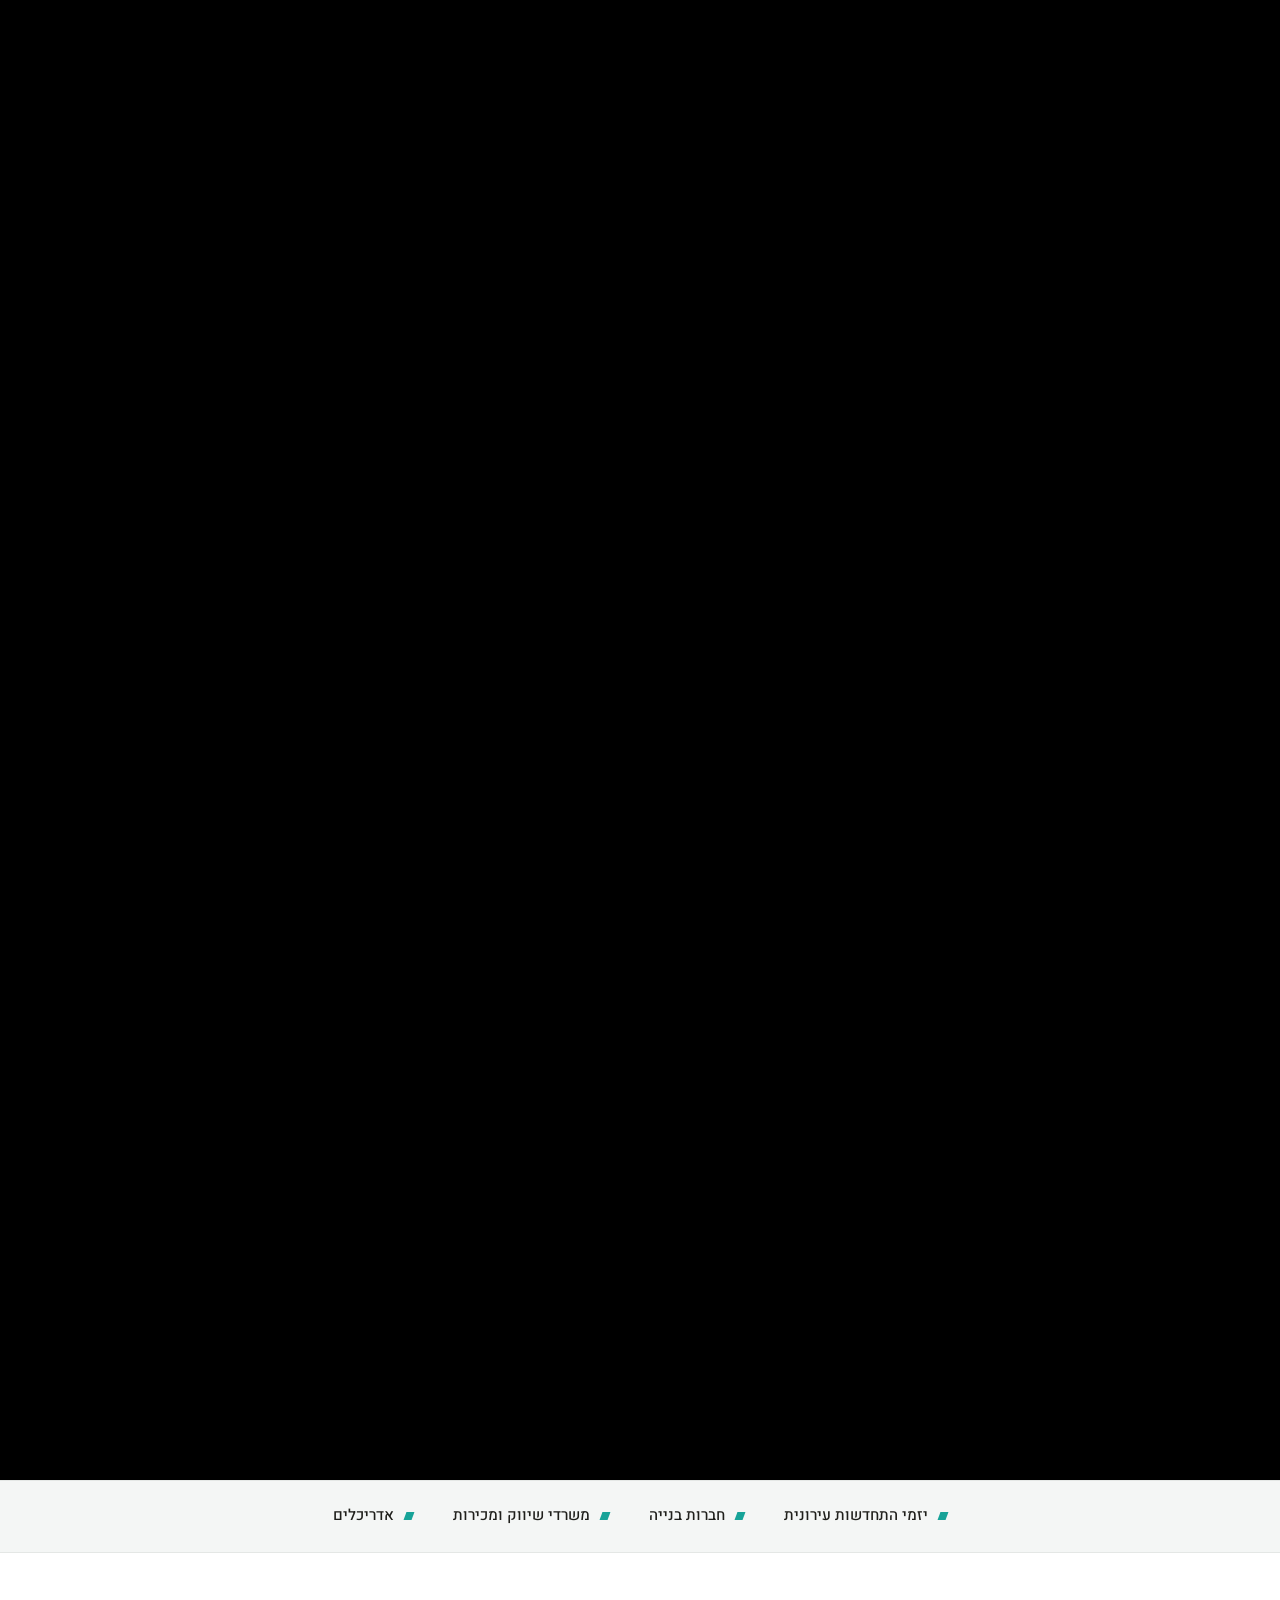
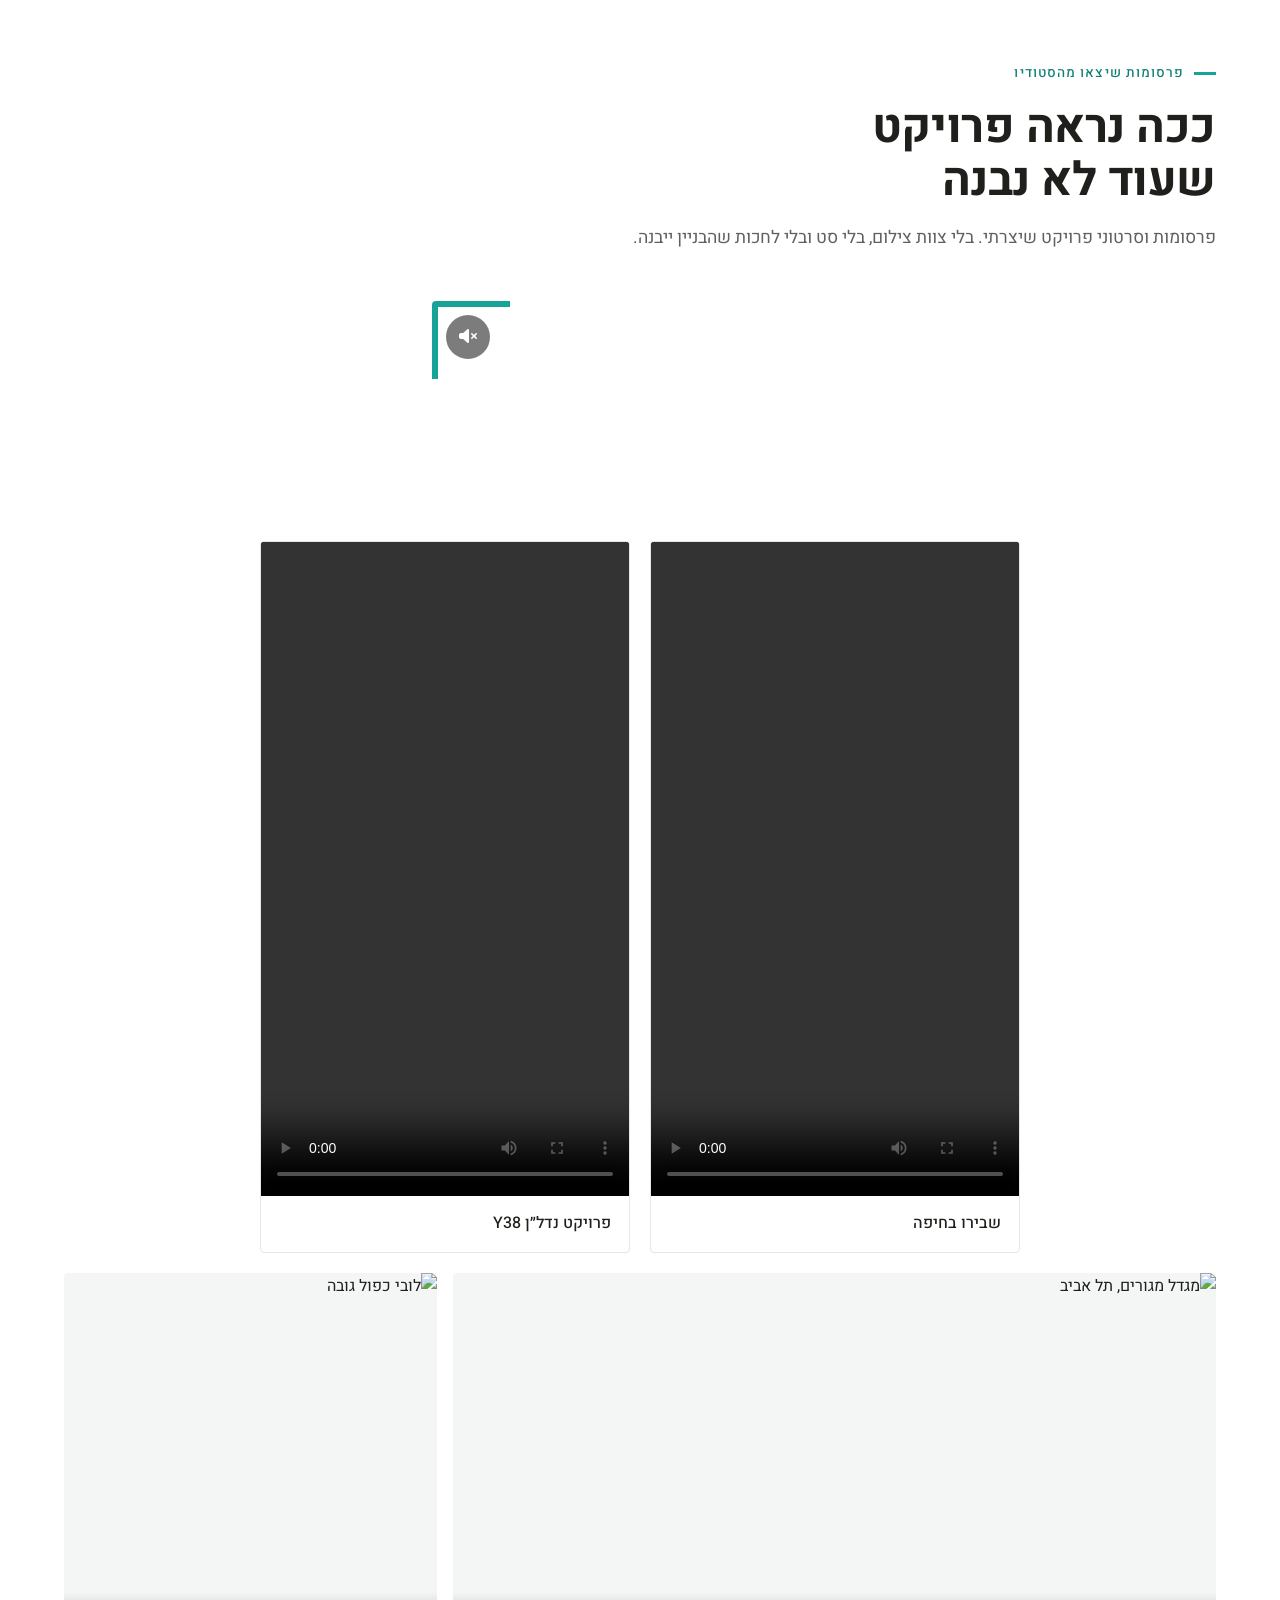
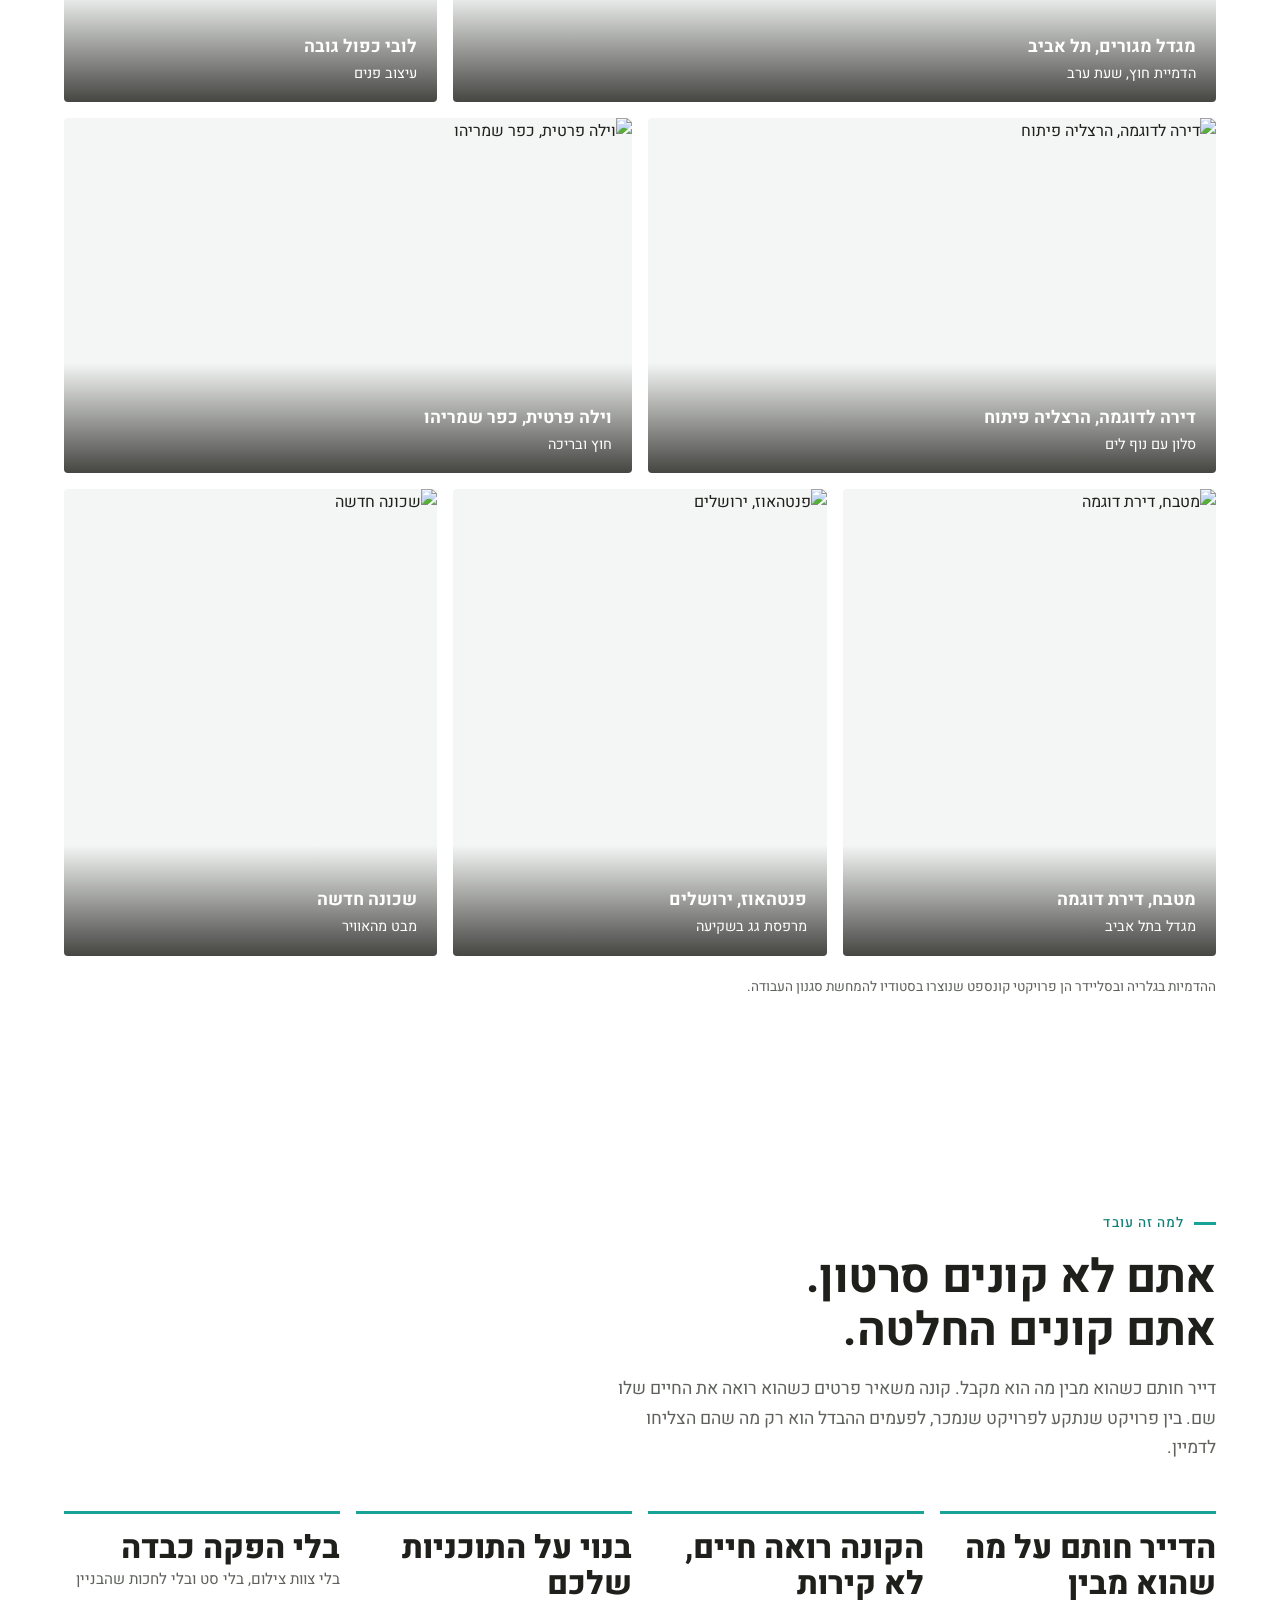
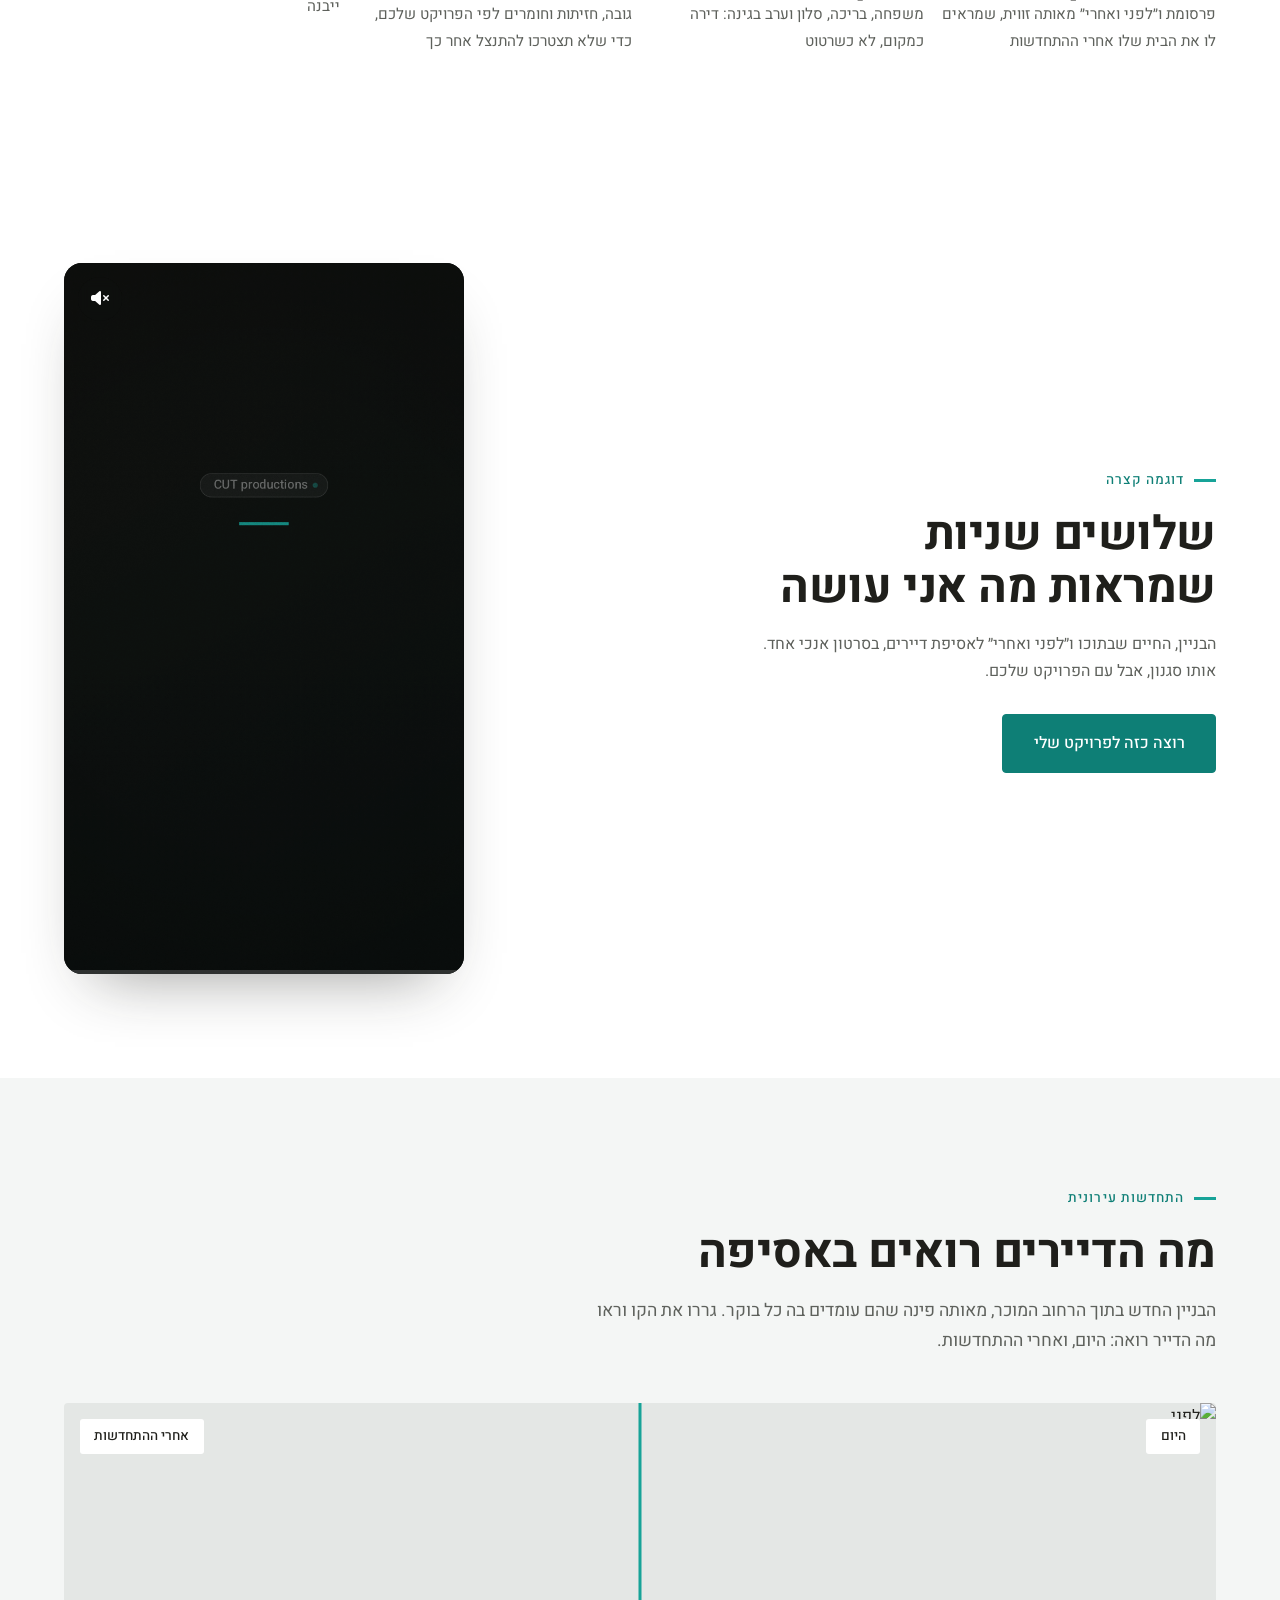
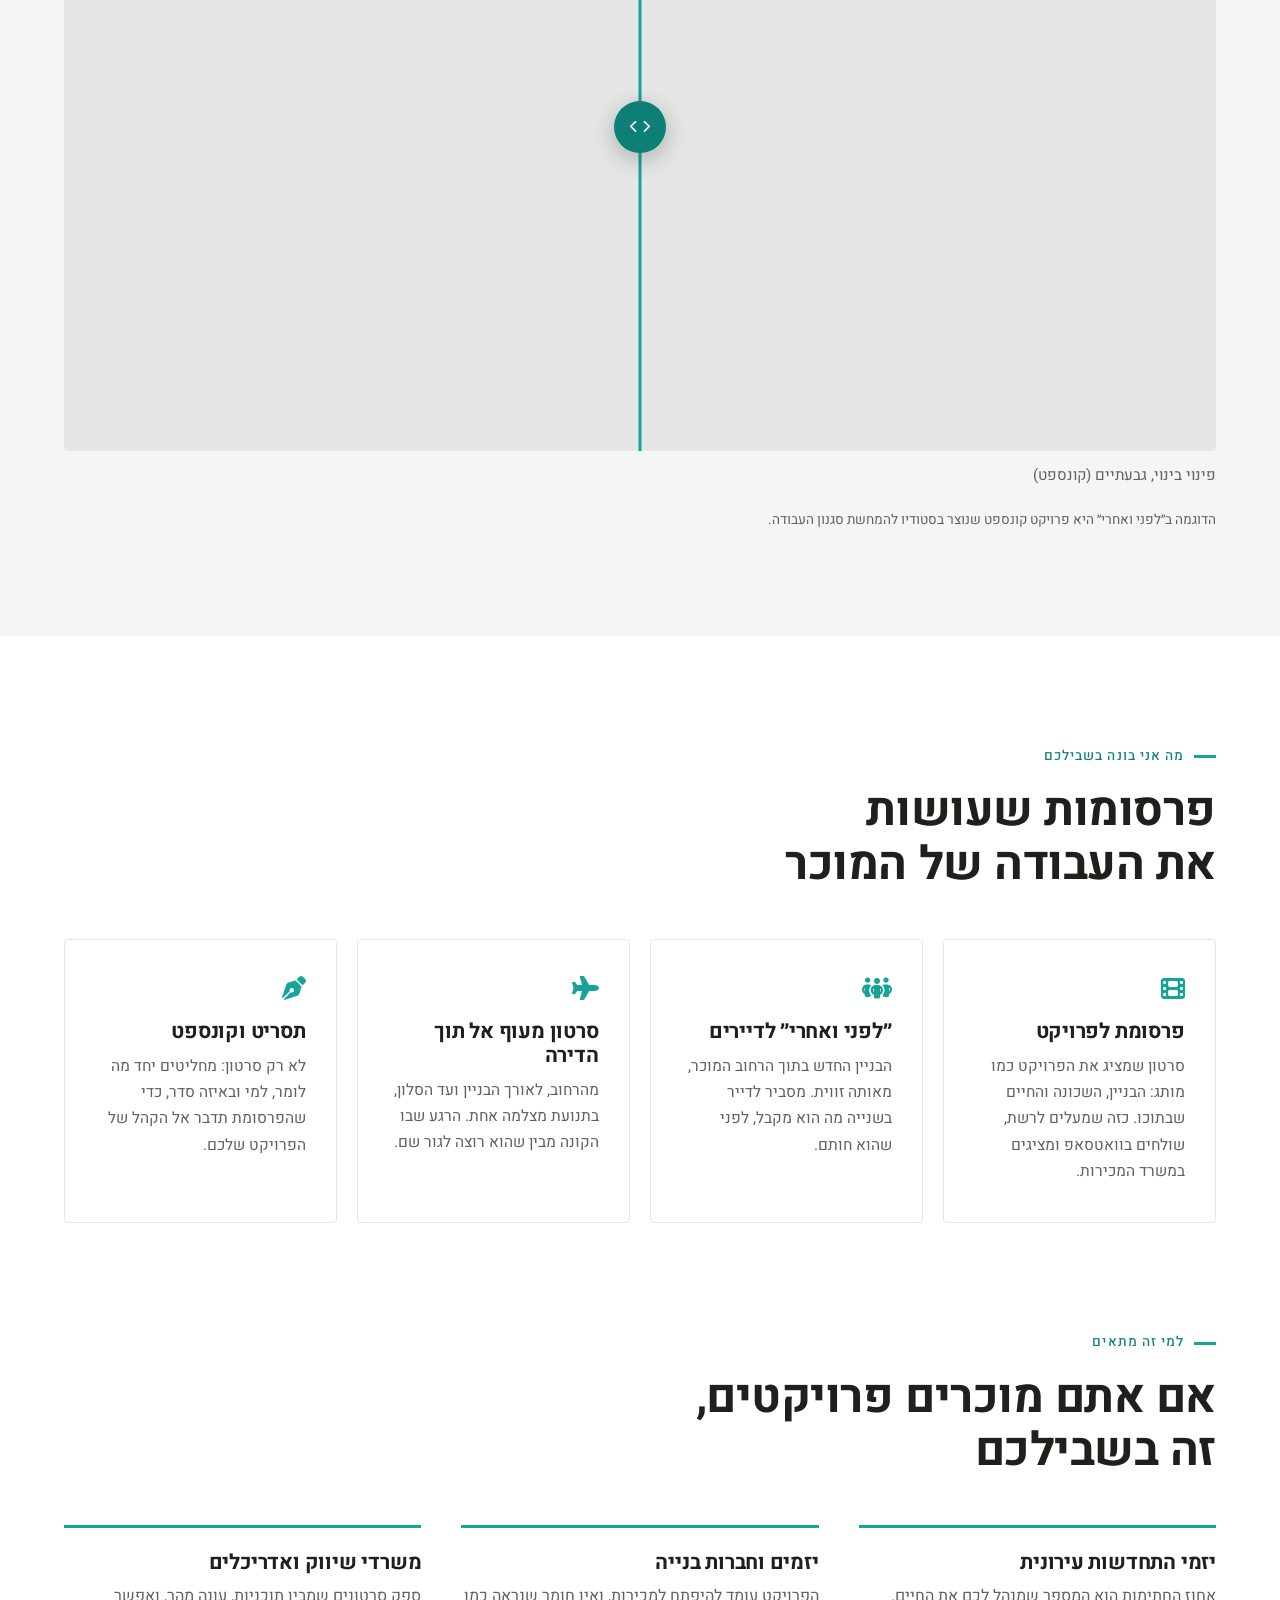
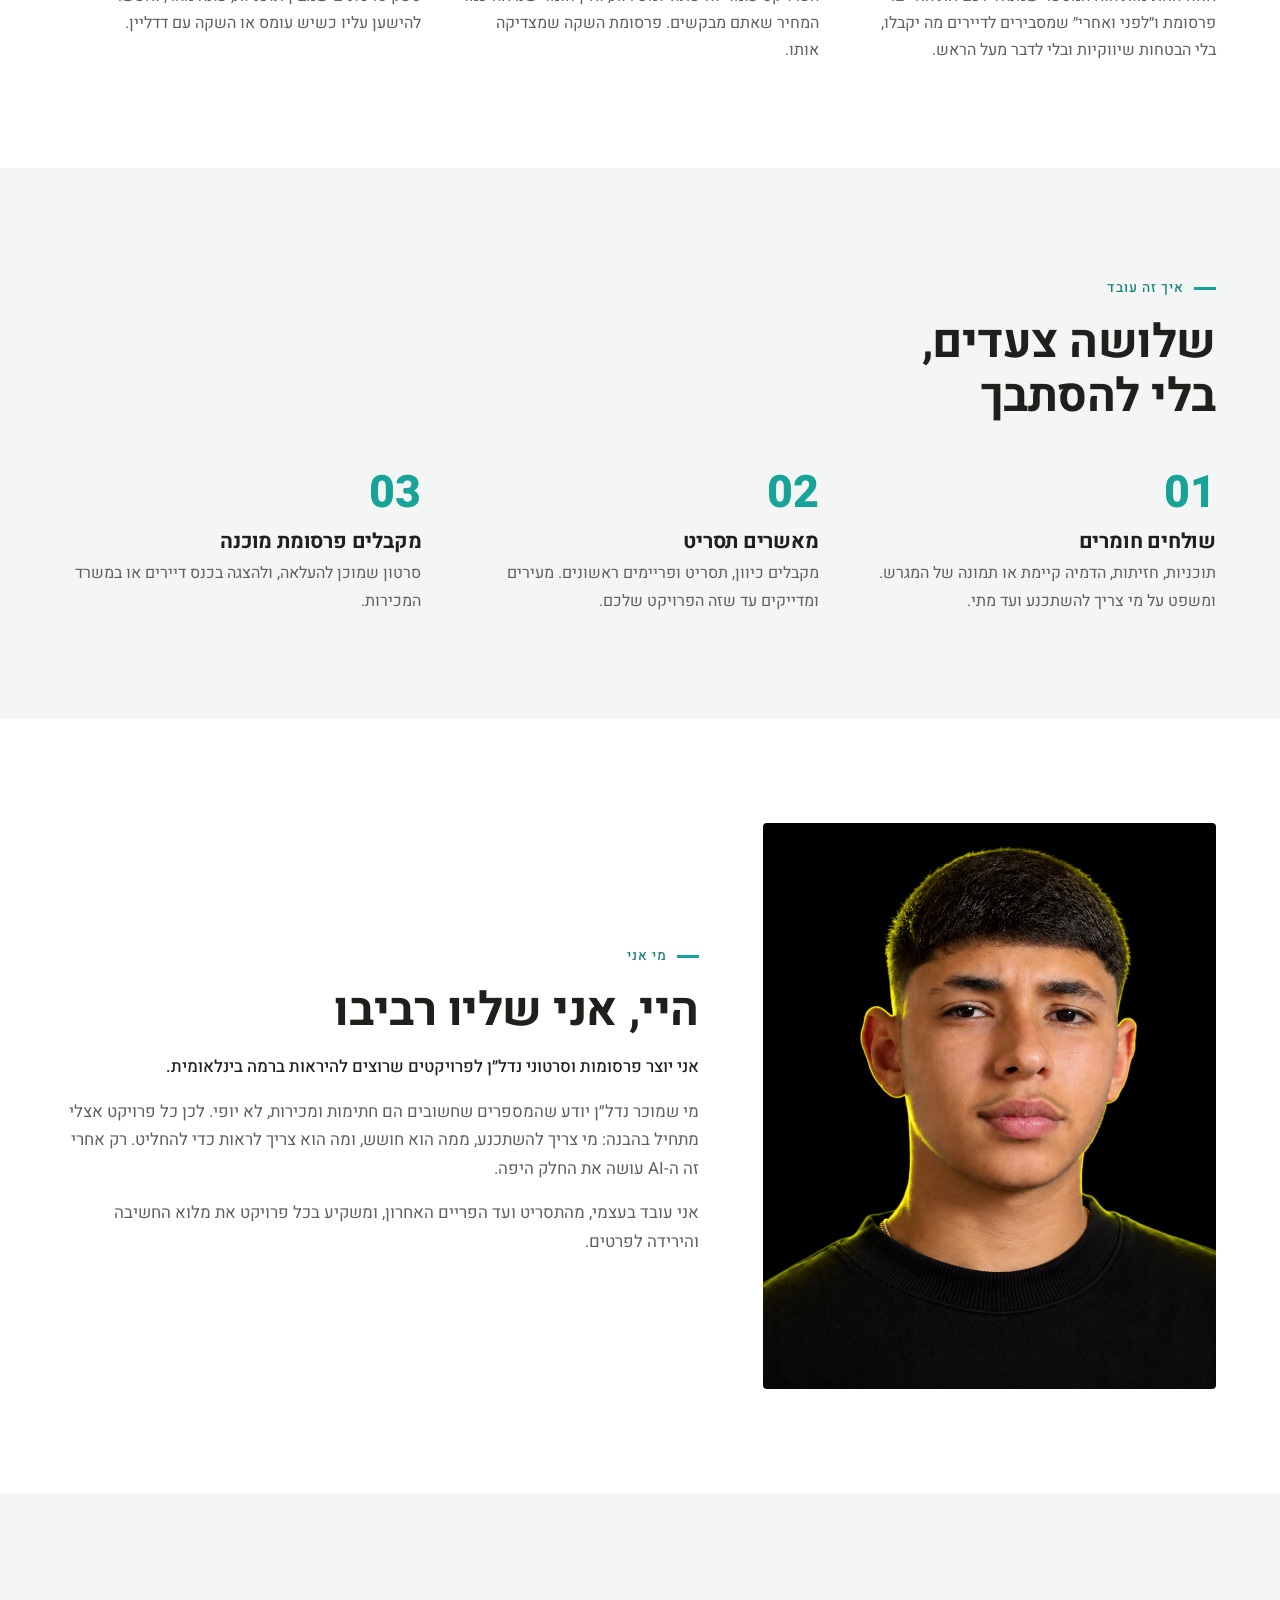
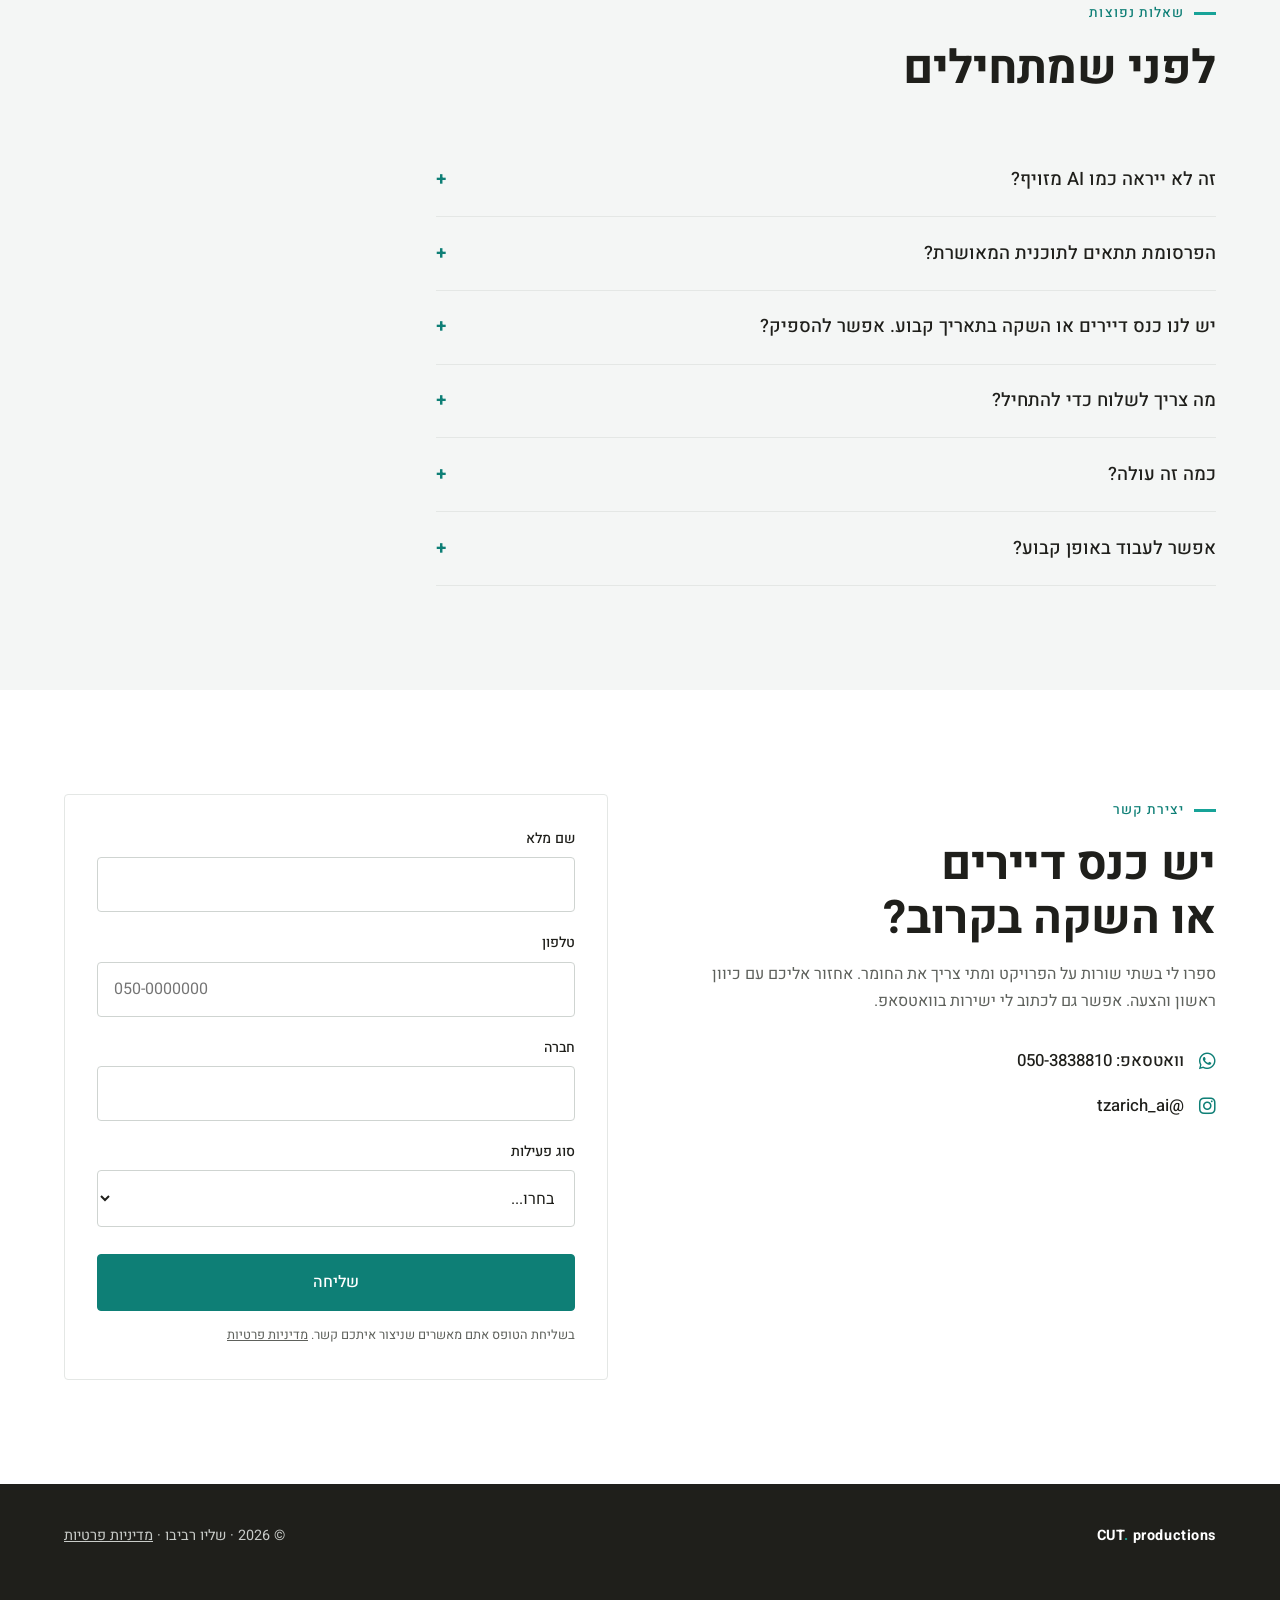
==== commit 0d8df8bc: "קופי מכירתי חדש לדף הנדל״ן: כותרות, יתרונות, שירותים, שאלות והצעה מבוסס על מחקר הקהל (יזמים, דיירים," ====
--- a/index.html
+++ b/index.html
@@ -3,11 +3,11 @@
 <head>
   <meta charset="UTF-8" />
   <meta name="viewport" content="width=device-width, initial-scale=1.0" />
-  <title>CUT productions — פרסומות וסרטונים לנדל״ן</title>
+  <title>פרסומות לנדל״ן שמוכרות דירות ומחתימות דיירים | CUT productions</title>
   <link rel="icon" type="image/png" href="images/favicon.png" />
-  <meta name="description" content="פרסומות וסרטוני פרויקט לנדל״ן: ליזמים, לחברות התחדשות עירונית ולמשרדי שיווק. וגם ״לפני ואחרי״ לאסיפות דיירים." />
-  <meta property="og:title" content="CUT productions — הפרויקט שלכם, לפני שהוא קיים" />
-  <meta property="og:description" content="פרסומות שמוכרות נדל״ן לפני שהוא נבנה." />
+  <meta name="description" content="פרסומות וסרטוני פרויקט ליזמי נדל״ן והתחדשות עירונית: שהדיירים והקונים יראו את הבית שלהם לפני שהוא נבנה. נוצר ב-AI, מבוים ביד, בנוי על התוכניות שלכם." />
+  <meta property="og:title" content="שהדיירים והקונים יראו את הבית שלהם, לא עוד מגדל" />
+  <meta property="og:description" content="פרסומות וסרטוני פרויקט ליזמי נדל״ן. דברו איתי בוואטסאפ." />
   <meta property="og:image" content="images/logo.png" />
   <script src="tracking.js"></script>
   <link rel="preconnect" href="https://fonts.googleapis.com" />
@@ -305,26 +305,26 @@
     <div class="fly-shade"></div>
     <div class="fly-copy">
       <div class="wrap fly-step on" data-from="0" data-to="0.3">
-        <span class="eyebrow">פרסומות וסרטונים לנדל״ן</span>
-        <h1>הפרויקט שלכם, לפני שהוא קיים.</h1>
-        <p>פרסומות וסרטוני פרויקט ליזמים, לחברות התחדשות עירונית ולמשרדי שיווק. ו״לפני ואחרי״ לאסיפות דיירים.</p>
+        <span class="eyebrow">פרסומות AI ליזמי נדל״ן</span>
+        <h1>שהדיירים והקונים יראו את הבית שלהם, לא עוד מגדל.</h1>
+        <p>פרסומות וסרטוני פרויקט שמסבירים, מרגשים ומשיגים חתימות ומכירות. בנויים על התוכניות שלכם, ומוכנים לפני שהבניין קם.</p>
         <div class="hero-ctas static-only">
-          <a href="#contact" class="btn btn-solid">שלחו פרויקט לבדיקה <i class="fas fa-arrow-left"></i></a>
-          <a href="#services" class="btn btn-ghost">מה אנחנו עושים</a>
+          <a href="https://api.whatsapp.com/send?phone=972503838810&text=%D7%94%D7%99%D7%99%20%D7%A9%D7%9C%D7%99%D7%95%2C%20%D7%90%D7%A9%D7%9E%D7%97%20%D7%9C%D7%A9%D7%9E%D7%95%D7%A2%20%D7%A2%D7%9C%20%D7%A4%D7%A8%D7%A1%D7%95%D7%9E%D7%AA%20%D7%9C%D7%A4%D7%A8%D7%95%D7%99%D7%A7%D7%98" class="btn btn-solid" target="_blank" rel="noopener">דברו איתי בוואטסאפ <i class="fas fa-arrow-left"></i></a>
+          <a href="#work" class="btn btn-ghost">לצפייה בפרסומות</a>
         </div>
       </div>
       <div class="wrap fly-step" data-from="0.3" data-to="0.68">
         <span class="eyebrow">מהרחוב</span>
-        <h2>פרסומת שמתחילה ברחוב.</h2>
-        <p>תנועת מצלמה אחת לאורך הבניין, באור ובחומרים של ישראל, בקצב של פרסומת.</p>
+        <h2>הם לא צריכים לדמיין. הם רואים.</h2>
+        <p>הרחוב האמיתי, הבניין החדש והאור של שעת אחר צהריים, בתנועת מצלמה אחת.</p>
       </div>
       <div class="wrap fly-step" data-from="0.68" data-to="1.01">
         <span class="eyebrow">עד הסלון</span>
-        <h2>ונכנסים הביתה.</h2>
-        <p>זה הרגע שבו מחליטים. אנחנו בונים אותו בשבילכם.</p>
+        <h2>ושם הם מחליטים.</h2>
+        <p>ברגע שהם רואים את עצמם בסלון, הדירה כבר שלהם. אני בונה לכם את הרגע הזה.</p>
         <div class="hero-ctas">
-          <a href="#contact" class="btn btn-solid">שלחו פרויקט לבדיקה <i class="fas fa-arrow-left"></i></a>
-          <a href="#work" class="btn btn-ghost">לעבודות</a>
+          <a href="#contact" class="btn btn-solid">רוצה כזה לפרויקט שלי <i class="fas fa-arrow-left"></i></a>
+          <a href="#work" class="btn btn-ghost">לצפייה בפרסומות</a>
         </div>
       </div>
     </div>
@@ -335,9 +335,9 @@
 
 <div class="strip">
   <ul class="wrap">
-    <li>יזמים וחברות בנייה</li>
-    <li>התחדשות עירונית</li>
-    <li>משרדי שיווק נדל״ן</li>
+    <li>יזמי התחדשות עירונית</li>
+    <li>חברות בנייה</li>
+    <li>משרדי שיווק ומכירות</li>
     <li>אדריכלים</li>
   </ul>
 </div>
@@ -345,9 +345,9 @@
 <section class="sec" id="work">
   <div class="wrap">
     <div class="head reveal">
-      <span class="eyebrow">פרסומות וסרטונים</span>
-      <h2>פרסומות שיצאו מהסטודיו</h2>
-      <p class="lead">פרסומות וסרטוני פרויקט ליזמים ולמשרדי שיווק. ככה הקונה רואה את הפרויקט עוד לפני שהונחה האבן הראשונה.</p>
+      <span class="eyebrow">פרסומות שיצאו מהסטודיו</span>
+      <h2>ככה נראה פרויקט<br/>שעוד לא נבנה</h2>
+      <p class="lead">פרסומות וסרטוני פרויקט שיצרתי. בלי צוות צילום, בלי סט ובלי לחכות שהבניין ייבנה.</p>
     </div>
     <div class="feature reveal" id="feature" hidden></div>
     <div class="more-videos" id="moreVideos" hidden></div>
@@ -360,14 +360,14 @@
   <div class="wrap">
     <div class="head reveal">
       <span class="eyebrow">למה זה עובד</span>
-      <h2>על הנייר אי אפשר להתאהב.<br/>בפרסומת כן.</h2>
-      <p class="lead">דירה על הנייר נמכרת לפי מה שהקונה מצליח לדמיין. פרסומת טובה נותנת לו לראות, להרגיש ולזכור את הפרויקט. ובהתחדשות עירונית, ״לפני ואחרי״ נותן לדייר לראות בדיוק מה ייבנה.</p>
+      <h2>אתם לא קונים סרטון.<br/>אתם קונים החלטה.</h2>
+      <p class="lead">דייר חותם כשהוא מבין מה הוא מקבל. קונה משאיר פרטים כשהוא רואה את החיים שלו שם. בין פרויקט שנתקע לפרויקט שנמכר, לפעמים ההבדל הוא רק מה שהם הצליחו לדמיין.</p>
     </div>
     <div class="stats reveal">
-      <div class="stat"><b>פרסומת אחת, כמה גרסאות</b><span>אורך מלא לרשת וליוטיוב, גרסאות קצרות לרילס</span></div>
-      <div class="stat"><b>ימים, לא שבועות</b><span>מחומרים ראשונים ועד כיוון ראשון</span></div>
-      <div class="stat"><b>כמה חלופות</b><span>לתסריט ולקצב, כדי שתבחרו ולא תתפשרו</span></div>
-      <div class="stat"><b>מוכן להעלאה</b><span>בפורמטים לאינסטגרם, יוטיוב ואתר הפרויקט</span></div>
+      <div class="stat"><b>הדייר חותם על מה שהוא מבין</b><span>פרסומת ו״לפני ואחרי״ מאותה זווית, שמראים לו את הבית שלו אחרי ההתחדשות</span></div>
+      <div class="stat"><b>הקונה רואה חיים, לא קירות</b><span>משפחה, בריכה, סלון וערב בגינה: דירה כמקום, לא כשרטוט</span></div>
+      <div class="stat"><b>בנוי על התוכניות שלכם</b><span>גובה, חזיתות וחומרים לפי הפרויקט שלכם, כדי שלא תצטרכו להתנצל אחר כך</span></div>
+      <div class="stat"><b>בלי הפקה כבדה</b><span>בלי צוות צילום, בלי סט ובלי לחכות שהבניין ייבנה</span></div>
     </div>
   </div>
 </section>
@@ -385,10 +385,10 @@
 <section class="sec" id="promo-sec">
   <div class="wrap promo-wrap">
     <div class="promo-copy reveal">
-      <span class="eyebrow">סרטון תדמית · 30 שניות</span>
-      <h2>ככה נראית פרסומת<br />לפרויקט שעוד לא קיים</h2>
-      <p>סרטוני פרויקט, רילס ו״לפני ואחרי״ להתחדשות עירונית, בסרטון אנכי אחד. ככה הקונים רואים את הפרויקט עוד לפני שהוא נבנה.</p>
-      <a class="btn btn-solid" href="#contact">שלחו פרויקט לבדיקה</a>
+      <span class="eyebrow">דוגמה קצרה</span>
+      <h2>שלושים שניות<br />שמראות מה אני עושה</h2>
+      <p>הבניין, החיים שבתוכו ו״לפני ואחרי״ לאסיפת דיירים, בסרטון אנכי אחד. אותו סגנון, אבל עם הפרויקט שלכם.</p>
+      <a class="btn btn-solid" href="#contact">רוצה כזה לפרויקט שלי</a>
     </div>
     <div class="promo-frame reveal">
       <canvas id="promo" aria-label="סרטון תדמית של CUT productions"></canvas>
@@ -405,7 +405,7 @@
     <div class="head reveal">
       <span class="eyebrow">התחדשות עירונית</span>
       <h2>מה הדיירים רואים באסיפה</h2>
-      <p class="lead">הבניין החדש בתוך הרחוב האמיתי, מאותה זווית. גררו את הקו כדי לראות לפני ואחרי.</p>
+      <p class="lead">הבניין החדש בתוך הרחוב המוכר, מאותה פינה שהם עומדים בה כל בוקר. גררו את הקו וראו מה הדייר רואה: היום, ואחרי ההתחדשות.</p>
     </div>
     <div class="ba-wrap" id="baWrap"></div>
     <p class="note">הדוגמה ב״לפני ואחרי״ היא פרויקט קונספט שנוצר בסטודיו להמחשת סגנון העבודה.</p>
@@ -425,29 +425,29 @@
 <section class="sec" id="services">
   <div class="wrap">
     <div class="head reveal">
-      <span class="eyebrow">שירותים</span>
-      <h2>כל מה שפרסומת<br/>לפרויקט צריכה</h2>
+      <span class="eyebrow">מה אני בונה בשבילכם</span>
+      <h2>פרסומות שעושות<br/>את העבודה של המוכר</h2>
     </div>
     <div class="services reveal">
       <div class="svc">
         <i class="fas fa-film"></i>
         <h3>פרסומת לפרויקט</h3>
-        <p>סרטון שמציג את הפרויקט כמו מותג: בניין, סביבה, אורח חיים ומוזיקה. לרשתות, ליוטיוב ולאתר הפרויקט.</p>
+        <p>סרטון שמציג את הפרויקט כמו מותג: הבניין, השכונה והחיים שבתוכו. כזה שמעלים לרשת, שולחים בוואטסאפ ומציגים במשרד המכירות.</p>
       </div>
       <div class="svc">
-        <i class="fas fa-mobile-screen"></i>
-        <h3>רילס וסטוריז</h3>
-        <p>גרסאות קצרות ואנכיות לאינסטגרם, פייסבוק וטיקטוק, מאותה פרסומת.</p>
+        <i class="fas fa-people-group"></i>
+        <h3>״לפני ואחרי״ לדיירים</h3>
+        <p>הבניין החדש בתוך הרחוב המוכר, מאותה זווית. מסביר לדייר בשנייה מה הוא מקבל, לפני שהוא חותם.</p>
       </div>
       <div class="svc">
         <i class="fas fa-plane"></i>
         <h3>סרטון מעוף אל תוך הדירה</h3>
-        <p>מהרחוב, לאורך הבניין ועד הסלון, בתנועת מצלמה אחת.</p>
+        <p>מהרחוב, לאורך הבניין ועד הסלון, בתנועת מצלמה אחת. הרגע שבו הקונה מבין שהוא רוצה לגור שם.</p>
       </div>
       <div class="svc">
-        <i class="fas fa-people-group"></i>
-        <h3>״לפני ואחרי״ להחתמה</h3>
-        <p>הבניין החדש בתוך הרחוב הקיים, מאותה זווית, לאסיפות דיירים.</p>
+        <i class="fas fa-pen-nib"></i>
+        <h3>תסריט וקונספט</h3>
+        <p>לא רק סרטון: מחליטים יחד מה לומר, למי ובאיזה סדר, כדי שהפרסומת תדבר אל הקהל של הפרויקט שלכם.</p>
       </div>
     </div>
   </div>
@@ -457,20 +457,20 @@
   <div class="wrap">
     <div class="head reveal">
       <span class="eyebrow">למי זה מתאים</span>
-      <h2>עובדים עם מי שמוכר פרויקטים</h2>
+      <h2>אם אתם מוכרים פרויקטים,<br/>זה בשבילכם</h2>
     </div>
     <div class="aud reveal">
       <div>
         <h3>יזמי התחדשות עירונית</h3>
-        <p>פרסומת שמסבירה את הפרויקט לדיירים, ו״לפני ואחרי״ לאסיפה. ואחר כך פרסומת לשיווק הדירות החדשות.</p>
+        <p>אחוז החתימות הוא המספר שמנהל לכם את החיים. פרסומת ו״לפני ואחרי״ שמסבירים לדיירים מה יקבלו, בלי הבטחות שיווקיות ובלי לדבר מעל הראש.</p>
       </div>
       <div>
         <h3>יזמים וחברות בנייה</h3>
-        <p>פרסומת השקה לפרויקט, עם גרסאות קצרות לרשתות, מוכנות למשרד המכירות.</p>
+        <p>הפרויקט עומד להיפתח למכירות, ואין חומר שנראה כמו המחיר שאתם מבקשים. פרסומת השקה שמצדיקה אותו.</p>
       </div>
       <div>
         <h3>משרדי שיווק ואדריכלים</h3>
-        <p>ספק סרטונים מהיר לקמפיינים, גם כגיבוי בעומסים, עם אפשרות לעבודה קבועה.</p>
+        <p>ספק סרטונים שמבין תוכניות, עונה מהר, ואפשר להישען עליו כשיש עומס או השקה עם דדליין.</p>
       </div>
     </div>
   </div>
@@ -479,21 +479,21 @@
 <section class="sec soft" id="process">
   <div class="wrap">
     <div class="head reveal">
-      <span class="eyebrow">תהליך</span>
-      <h2>פשוט, מהיר ומדויק</h2>
+      <span class="eyebrow">איך זה עובד</span>
+      <h2>שלושה צעדים,<br/>בלי להסתבך</h2>
     </div>
     <div class="steps reveal">
       <div class="step">
         <h3>שולחים חומרים</h3>
-        <p>תוכניות, חזיתות, הדמיה קיימת או תמונה של הבניין והמגרש, ומה המסר של הפרויקט.</p>
+        <p>תוכניות, חזיתות, הדמיה קיימת או תמונה של המגרש. ומשפט על מי צריך להשתכנע ועד מתי.</p>
       </div>
       <div class="step">
-        <h3>תסריט וחלופות</h3>
-        <p>מקבלים כיוון ראשון, תסריט וכמה חלופות, בוחרים, מעירים ומדייקים.</p>
+        <h3>מאשרים תסריט</h3>
+        <p>מקבלים כיוון, תסריט ופריימים ראשונים. מעירים ומדייקים עד שזה הפרויקט שלכם.</p>
       </div>
       <div class="step">
-        <h3>פרסומת מוכנה</h3>
-        <p>סרטון מלא וגרסאות קצרות בכל הפורמטים, מוכנים להעלאה.</p>
+        <h3>מקבלים פרסומת מוכנה</h3>
+        <p>סרטון שמוכן להעלאה, ולהצגה בכנס דיירים או במשרד המכירות.</p>
       </div>
     </div>
   </div>
@@ -503,11 +503,11 @@
   <div class="wrap about">
     <img src="images/me.png" alt="שליו רביבו" loading="lazy" class="reveal" />
     <div class="reveal">
-      <span class="eyebrow">אודות</span>
+      <span class="eyebrow">מי אני</span>
       <h2>היי, אני שליו רביבו</h2>
-      <p><strong>מייסד CUT productions. אני יוצר פרסומות וסרטוני נדל״ן לפרויקטים שרוצים להיראות ברמה בינלאומית.</strong></p>
-      <p>AI הוא רק הכלי. כל פרויקט מתחיל בהבנה: מי הקהל, מה הוא צריך לראות, ומה יגרום לו להחליט. בנדל״ן זה אומר דייר שחותם וקונה שמשאיר פרטים.</p>
-      <p>אני משקיע בכל פרויקט את מלוא החשיבה, הקריאייטיב והירידה לפרטים, כדי ליצור תוכן שאנשים לא רק רואים, אלא גם זוכרים.</p>
+      <p><strong>אני יוצר פרסומות וסרטוני נדל״ן לפרויקטים שרוצים להיראות ברמה בינלאומית.</strong></p>
+      <p>מי שמוכר נדל״ן יודע שהמספרים שחשובים הם חתימות ומכירות, לא יופי. לכן כל פרויקט אצלי מתחיל בהבנה: מי צריך להשתכנע, ממה הוא חושש, ומה הוא צריך לראות כדי להחליט. רק אחרי זה ה-AI עושה את החלק היפה.</p>
+      <p>אני עובד בעצמי, מהתסריט ועד הפריים האחרון, ומשקיע בכל פרויקט את מלוא החשיבה והירידה לפרטים.</p>
     </div>
   </div>
 </section>
@@ -520,28 +520,28 @@
     </div>
     <div class="faq reveal">
       <details>
-        <summary>מה צריך לשלוח כדי להתחיל?</summary>
-        <p>תוכניות קומה, חזיתות, הדמיה קיימת או קובץ מהאדריכל, ומשפט על קהל היעד. אם עדיין אין, אפשר להתחיל מתמונה של הבניין הקיים או של המגרש ומכמה הנחיות.</p>
+        <summary>זה לא ייראה כמו AI מזויף?</summary>
+        <p>זה בדיוק מה שאני עושה: כל פריים נבדק ומתוקן ידנית עד שהוא נראה כמו הפרויקט האמיתי, לפי התוכניות שלכם. תסתכלו על הפרסומות למעלה ותחליטו בעצמכם.</p>
       </details>
       <details>
-        <summary>כמה זמן זה לוקח?</summary>
-        <p>בדרך כלל כמה ימים מהרגע שיש חומרים ועד שיש כיוון ראשון, תלוי בכמות ובמורכבות.</p>
+        <summary>הפרסומת תתאים לתוכנית המאושרת?</summary>
+        <p>עובדים לפי התוכניות והמפרט שאתם שולחים: גובה, חזיתות וחומרים. מה שלא בתוכנית לא נכנס. ולכל שימוש שיווקי אפשר להוסיף את ההערה המקובלת ״להמחשה בלבד״.</p>
       </details>
       <details>
-        <summary>יש תיקונים?</summary>
-        <p>כן. כל פרויקט כולל סבב תיקונים, כדי שהתוצאה תתאים בדיוק לפרויקט ולמסר.</p>
+        <summary>יש לנו כנס דיירים או השקה בתאריך קבוע. אפשר להספיק?</summary>
+        <p>ספרו לי את התאריך כבר בהודעה הראשונה. אגיד לכם בכנות אם אפשר, ומה ריאלי להכין בזמן.</p>
+      </details>
+      <details>
+        <summary>מה צריך לשלוח כדי להתחיל?</summary>
+        <p>תוכניות קומה, חזיתות, הדמיה קיימת או קובץ מהאדריכל, ומשפט על קהל היעד. אם עדיין אין, אפשר להתחיל מתמונה של הבניין הקיים או של המגרש.</p>
       </details>
       <details>
         <summary>כמה זה עולה?</summary>
-        <p>תלוי בהיקף: אורך הסרטון, מספר הגרסאות והשימוש. אחרי שאראה את החומרים אחזור עם הצעת מחיר מדויקת.</p>
-      </details>
-      <details>
-        <summary>הפרסומת תואמת לתוכנית המאושרת?</summary>
-        <p>כן, עובדים לפי התוכניות שאתם שולחים. לשימוש שיווקי מוסיפים את ההערה המקובלת ״להמחשה בלבד״.</p>
+        <p>תלוי באורך הסרטון ובמורכבות. שולחים לי חומרים, ואחרי שאראה אותם אחזור עם הצעת מחיר ברורה.</p>
       </details>
       <details>
         <summary>אפשר לעבוד באופן קבוע?</summary>
-        <p>כן. ליזמים ולמשרדי שיווק עם כמה פרויקטים יש אפשרות לעבודה חודשית קבועה עם עדיפות בתור.</p>
+        <p>כן. ליזמים ולמשרדי שיווק עם כמה פרויקטים יש אפשרות לעבודה חודשית קבועה, עם עדיפות בתור.</p>
       </details>
     </div>
   </div>
@@ -551,8 +551,8 @@
   <div class="wrap contact">
     <div class="contact-side reveal">
       <span class="eyebrow">יצירת קשר</span>
-      <h2>יש לכם פרויקט<br/>שצריך להיראות?</h2>
-      <p>השאירו פרטים ואחזור אליכם לשיחה קצרה. אפשר גם לשלוח הודעה ישירות.</p>
+      <h2>יש כנס דיירים<br/>או השקה בקרוב?</h2>
+      <p>ספרו לי בשתי שורות על הפרויקט ומתי צריך את החומר. אחזור אליכם עם כיוון ראשון והצעה. אפשר גם לכתוב לי ישירות בוואטסאפ.</p>
       <div class="contact-links">
         <a href="https://api.whatsapp.com/send?phone=972503838810&text=%D7%94%D7%99%D7%99%20%D7%A9%D7%9C%D7%99%D7%95%2C%20%D7%90%D7%A9%D7%9E%D7%97%20%D7%9C%D7%A9%D7%9E%D7%95%D7%A2%20%D7%A2%D7%9C%20%D7%A4%D7%A8%D7%A1%D7%95%D7%9E%D7%AA%20%D7%9C%D7%A4%D7%A8%D7%95%D7%99%D7%A7%D7%98" target="_blank" rel="noopener"><i class="fab fa-whatsapp"></i>וואטסאפ: 050-3838810</a>
         <a href="https://www.instagram.com/tzarich_ai" target="_blank" rel="noopener"><i class="fab fa-instagram"></i>@tzarich_ai</a>
@@ -604,7 +604,7 @@
   </div>
 </footer>
 
-<div class="sticky"><a href="#contact" class="btn btn-solid">שלחו פרויקט לבדיקה</a></div>
+<div class="sticky"><a href="#contact" class="btn btn-solid">רוצה כזה לפרויקט שלי</a></div>
 
 <div class="modal" id="modal" role="dialog" aria-modal="true">
   <button class="modal-x" id="modalX" aria-label="סגירה">&times;</button>
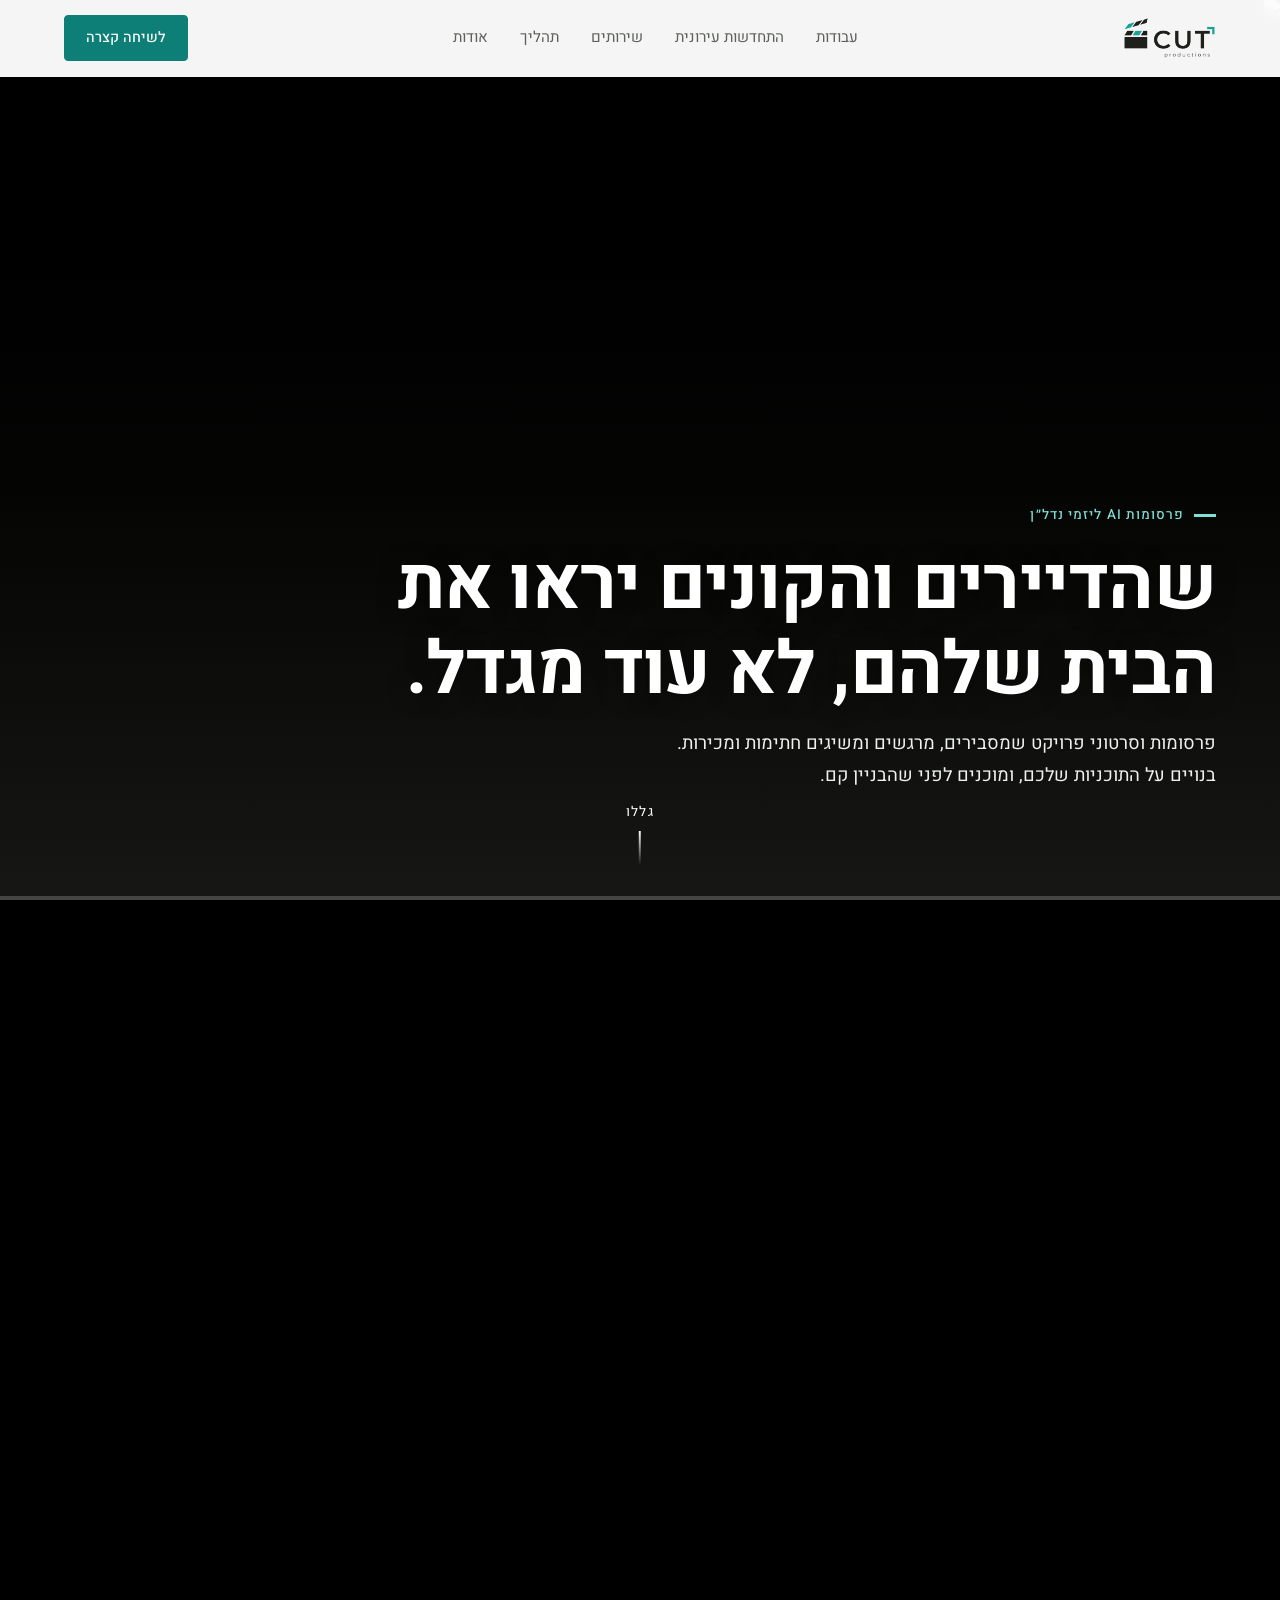
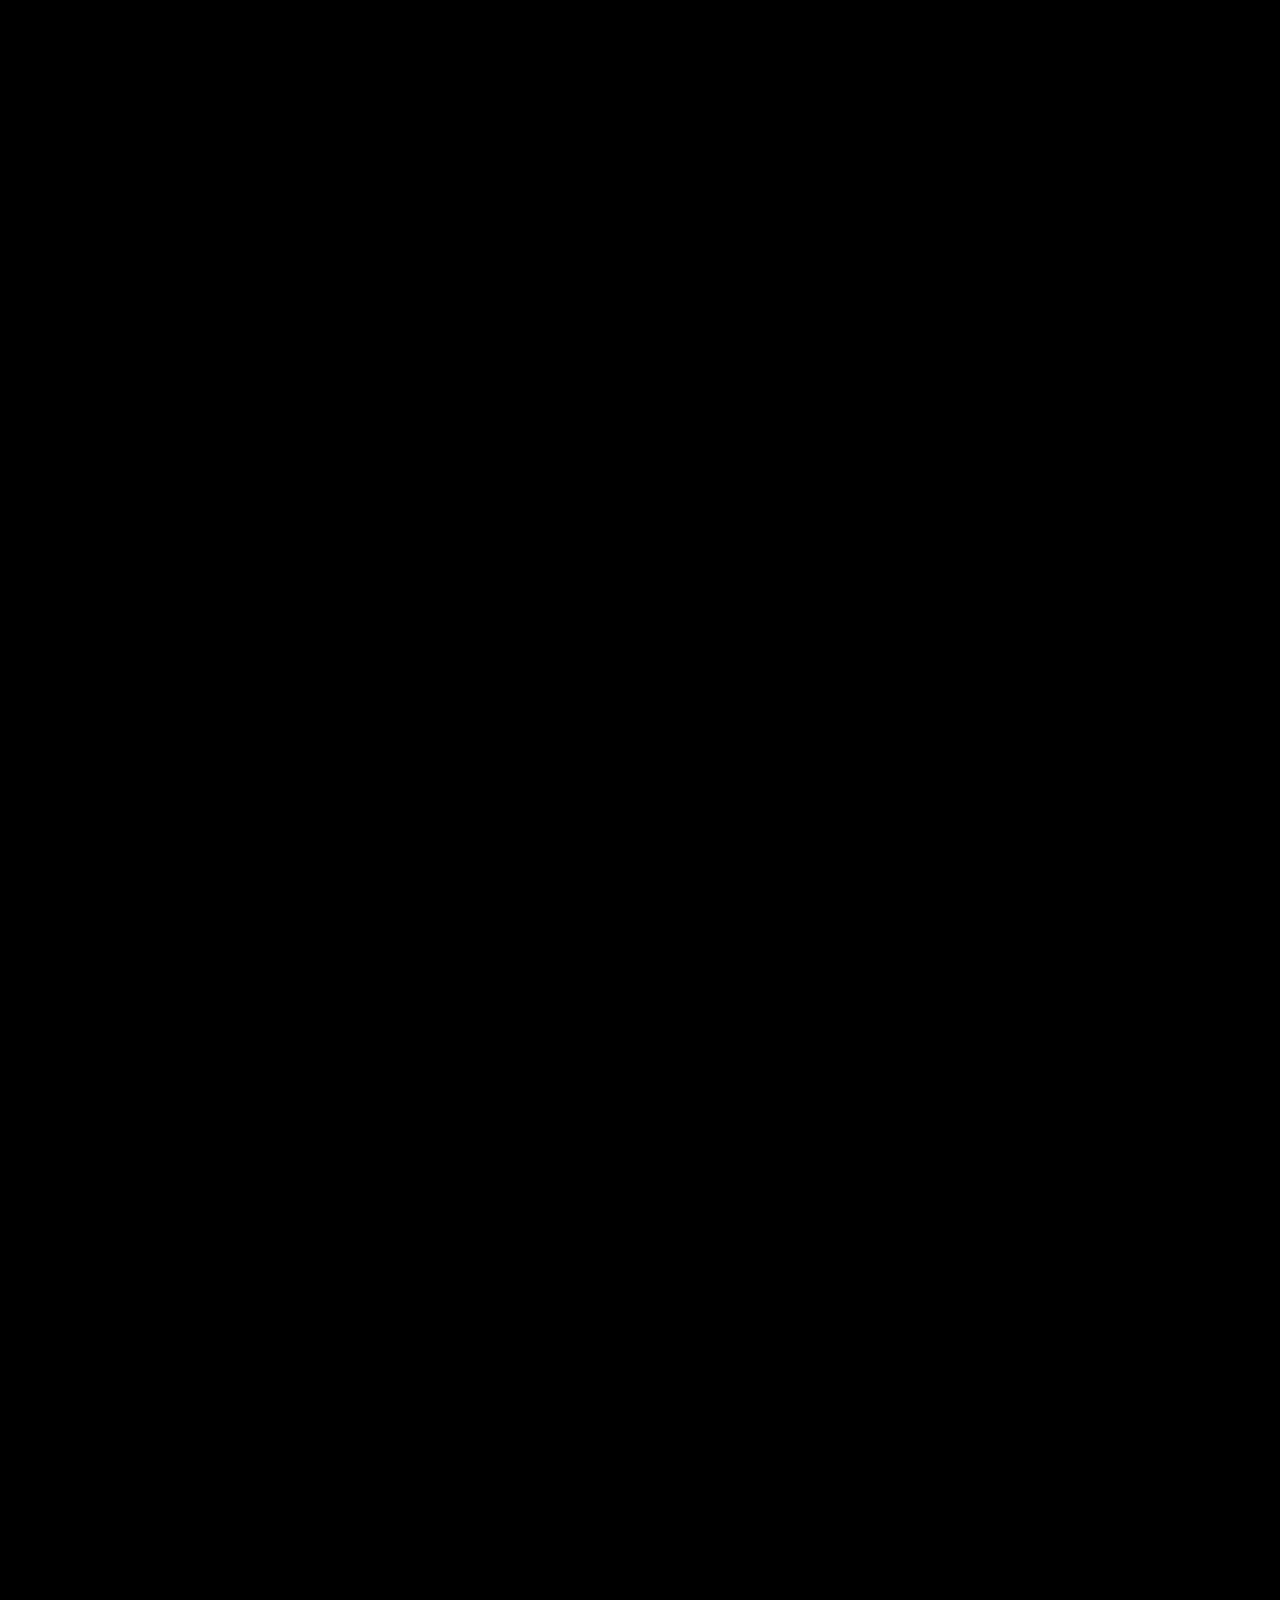
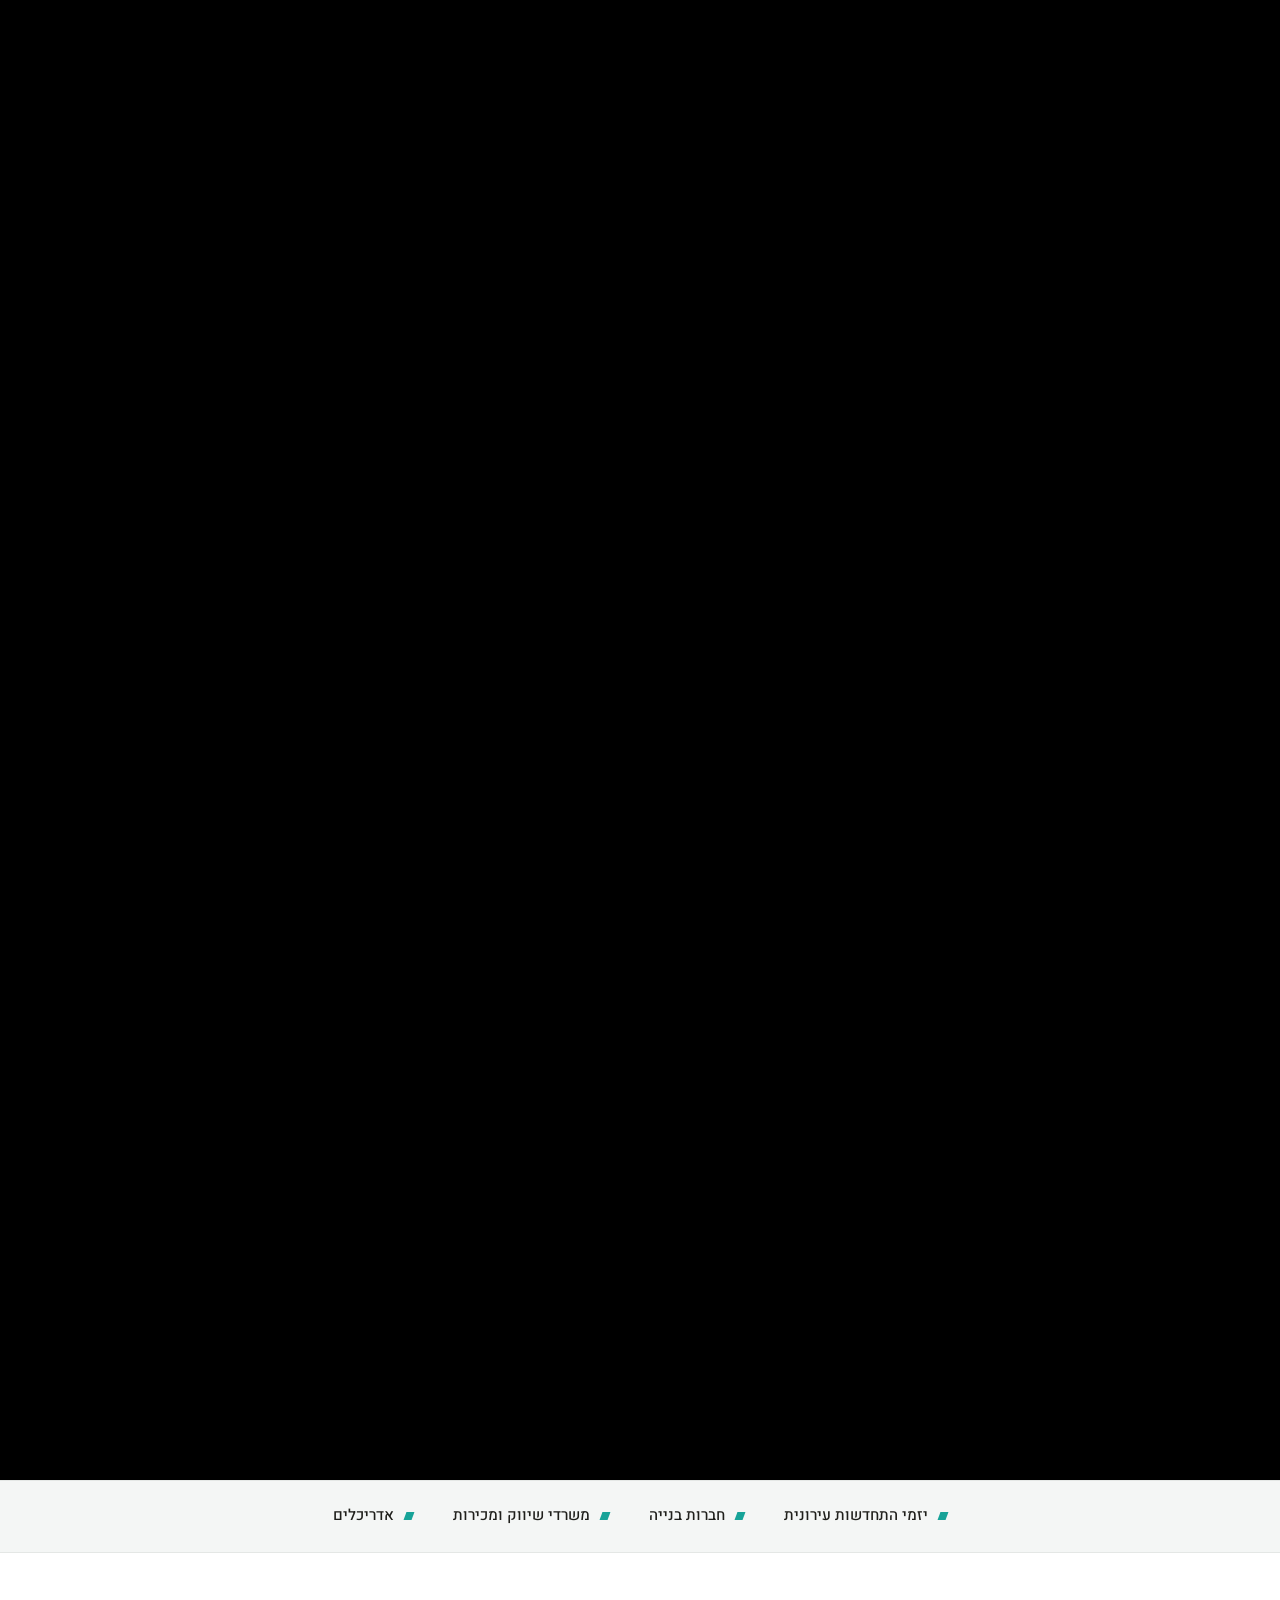
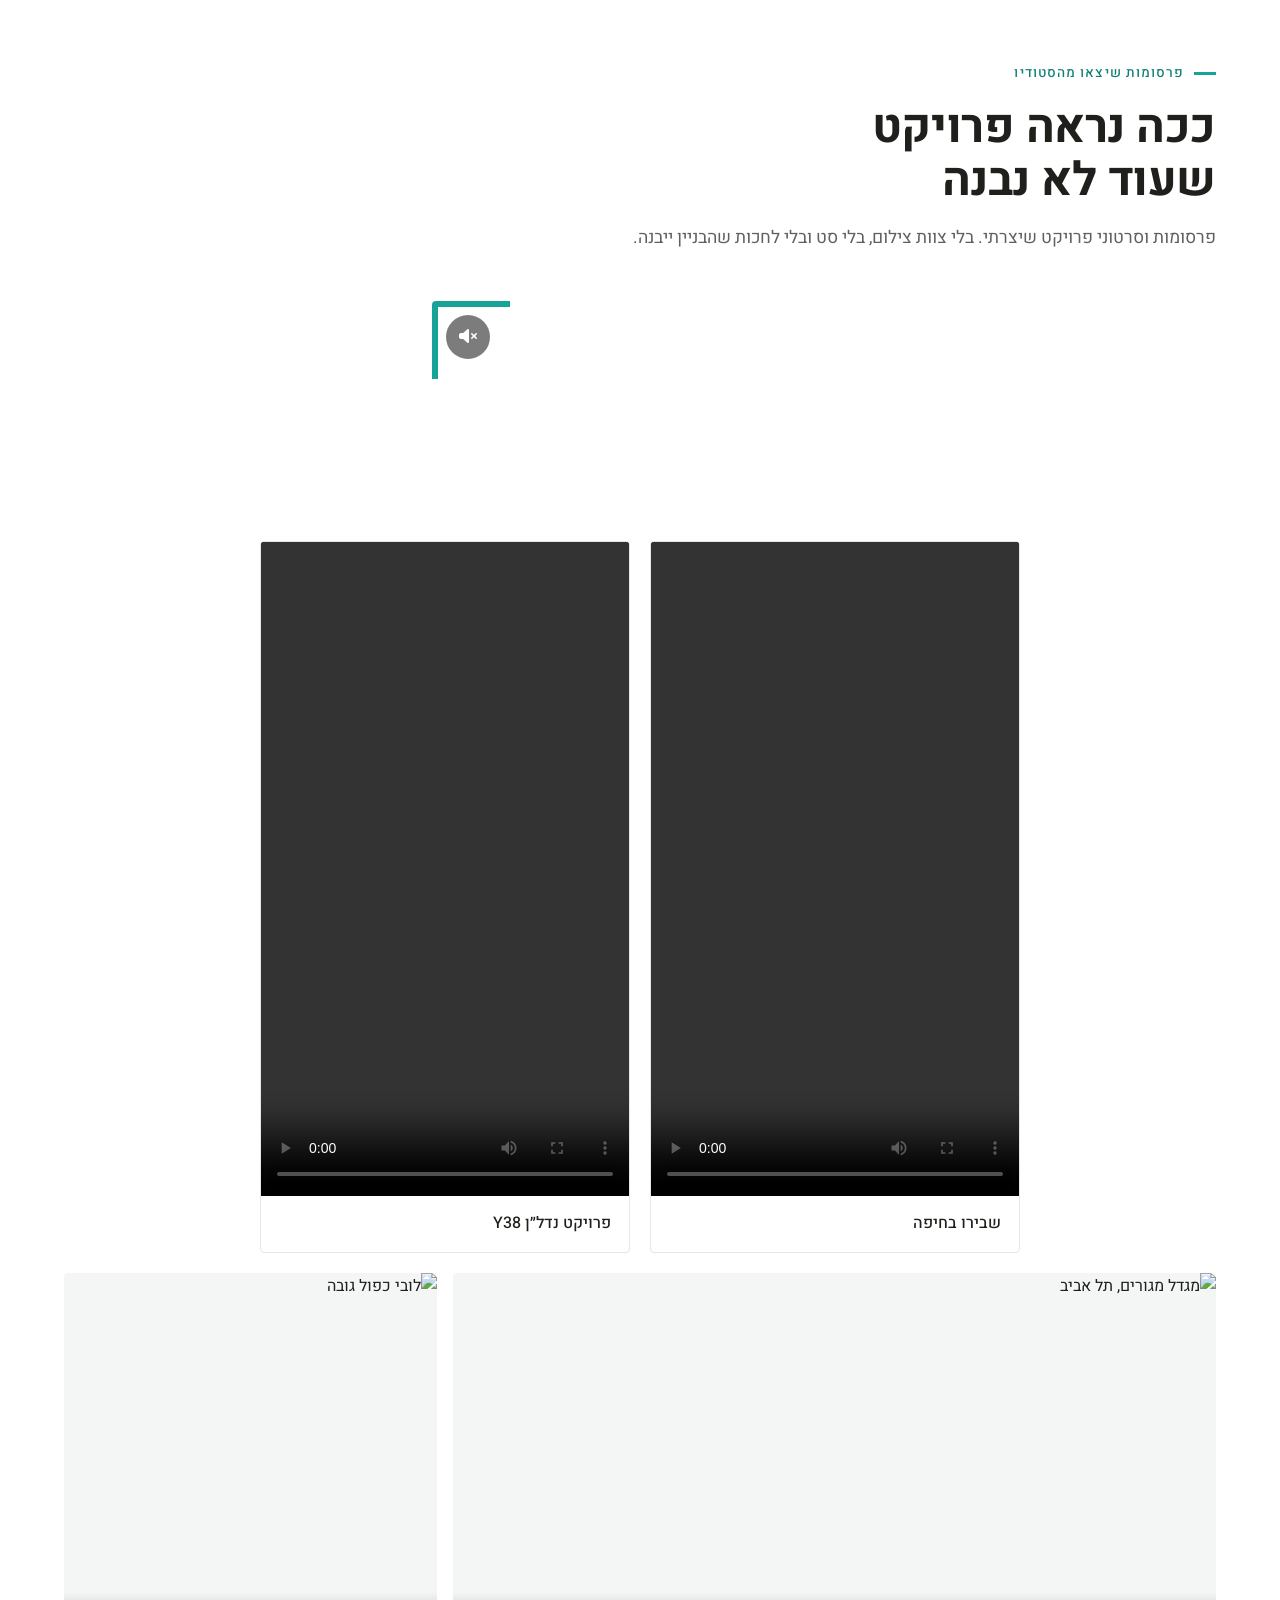
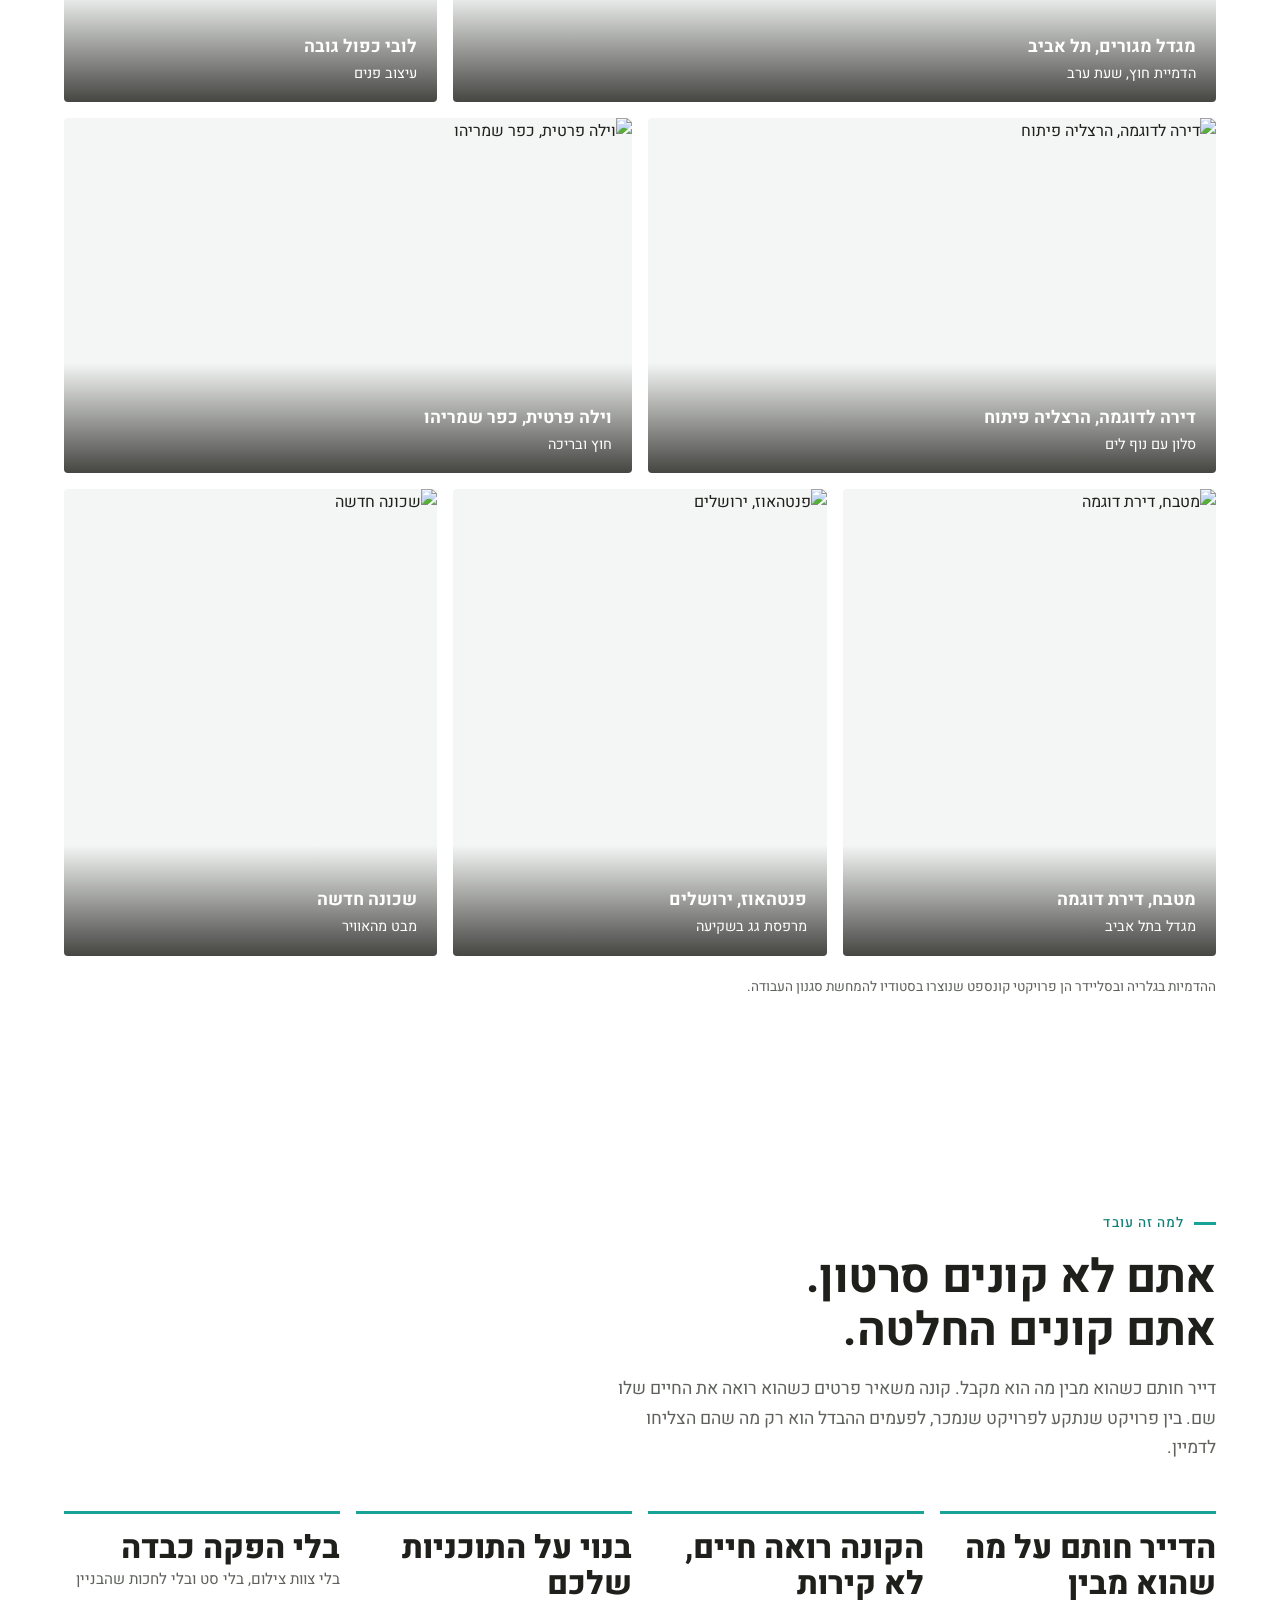
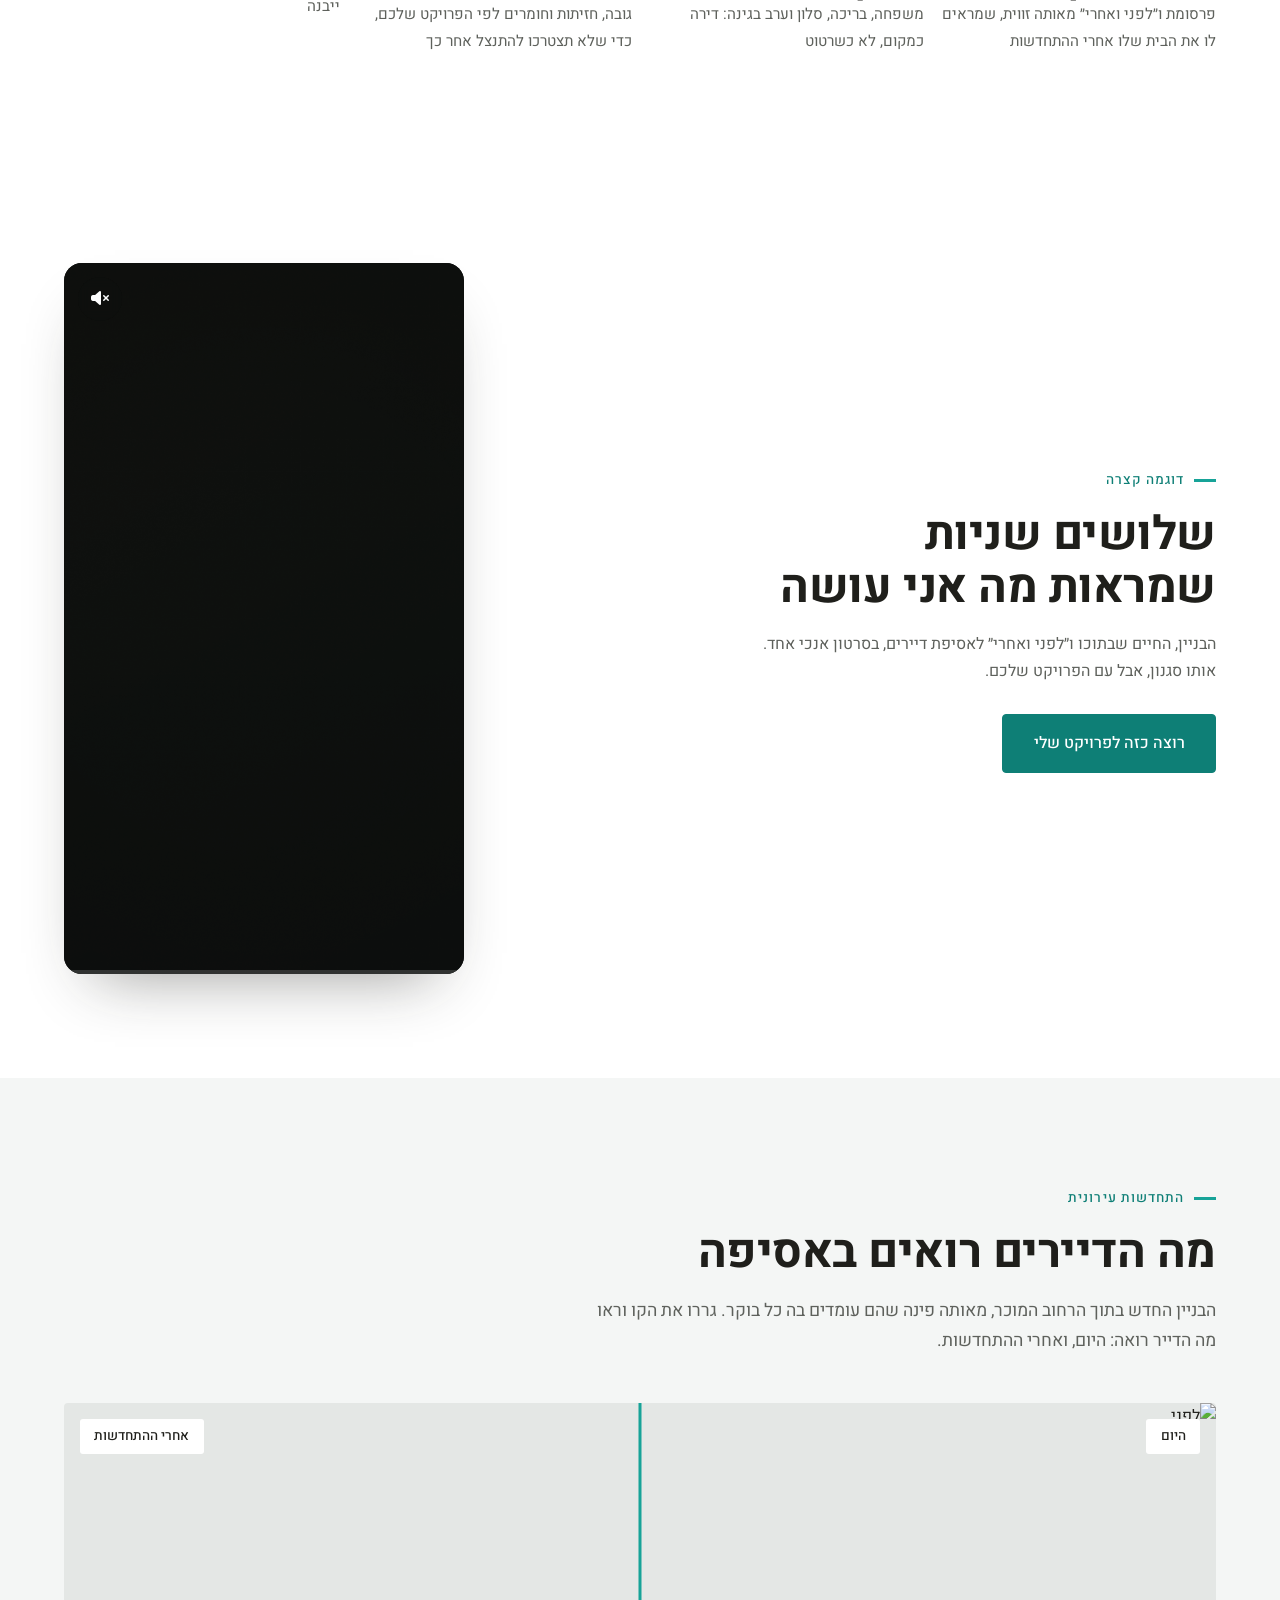
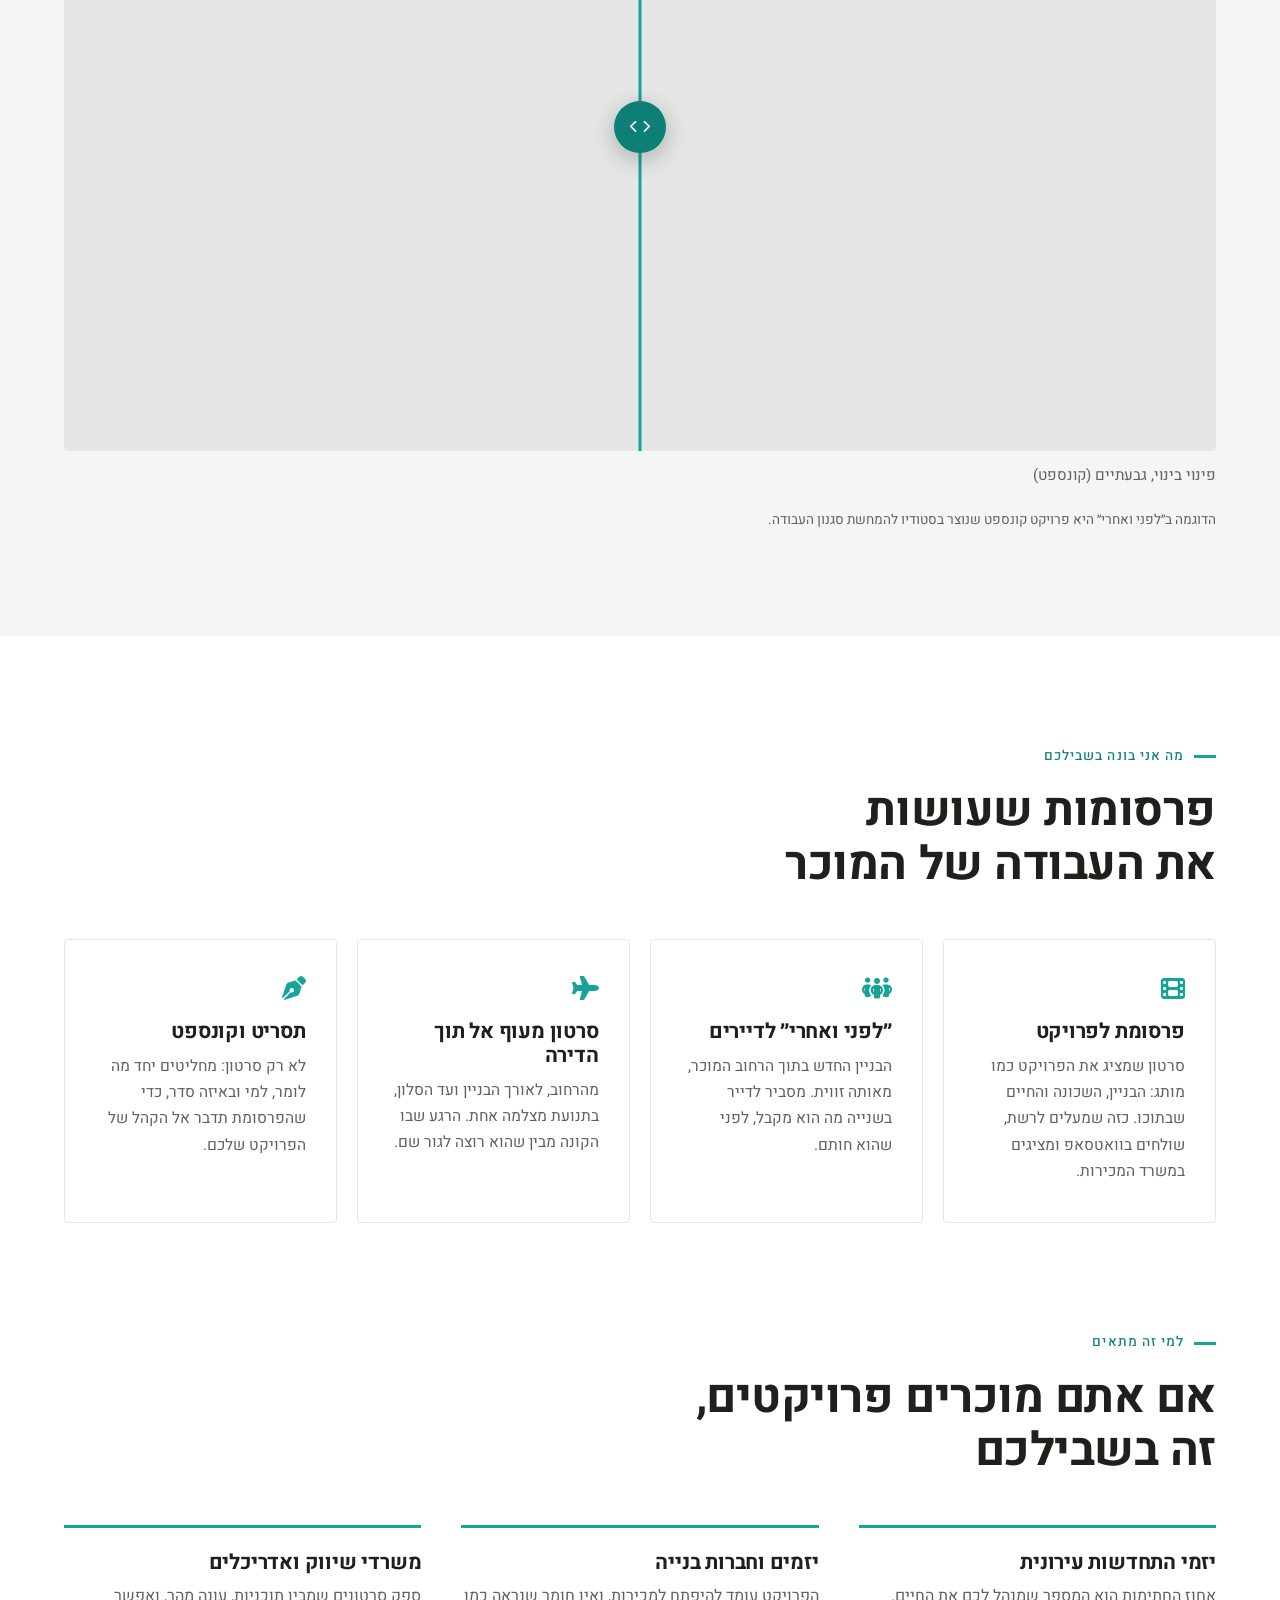
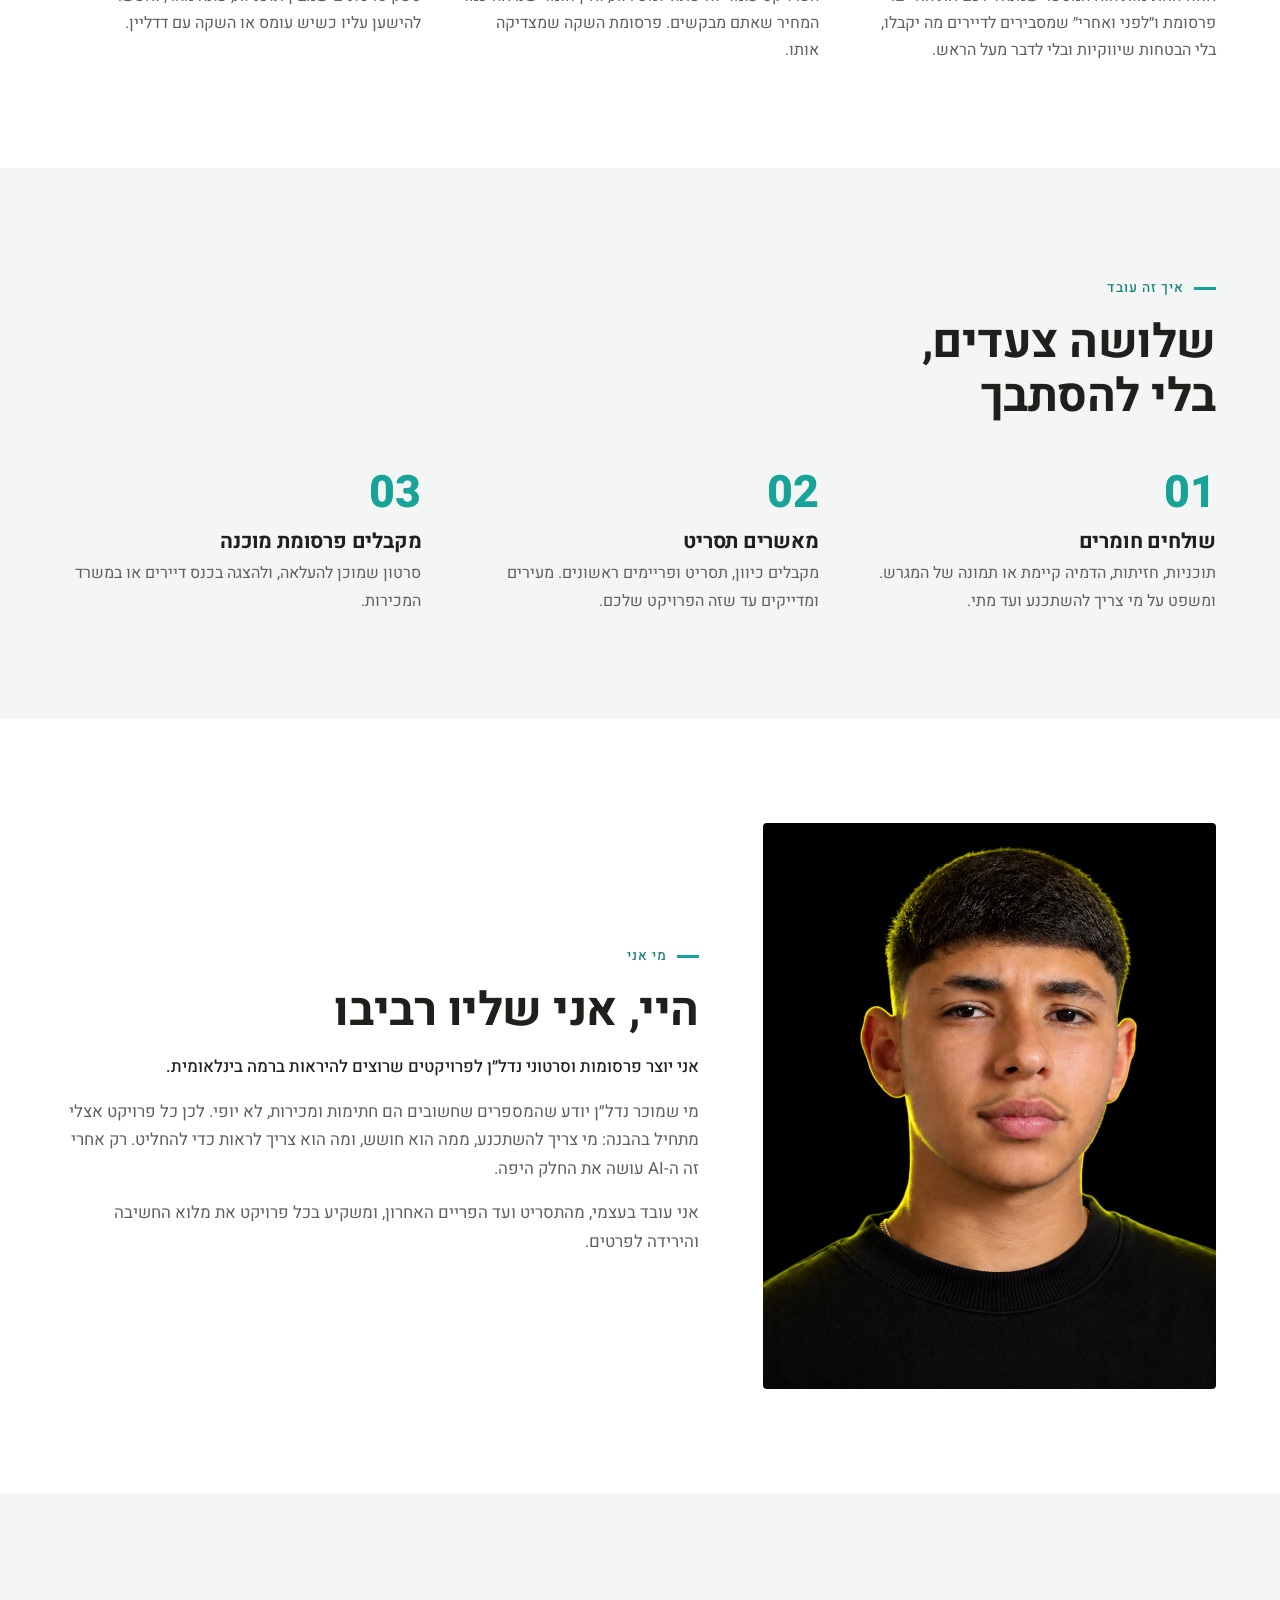
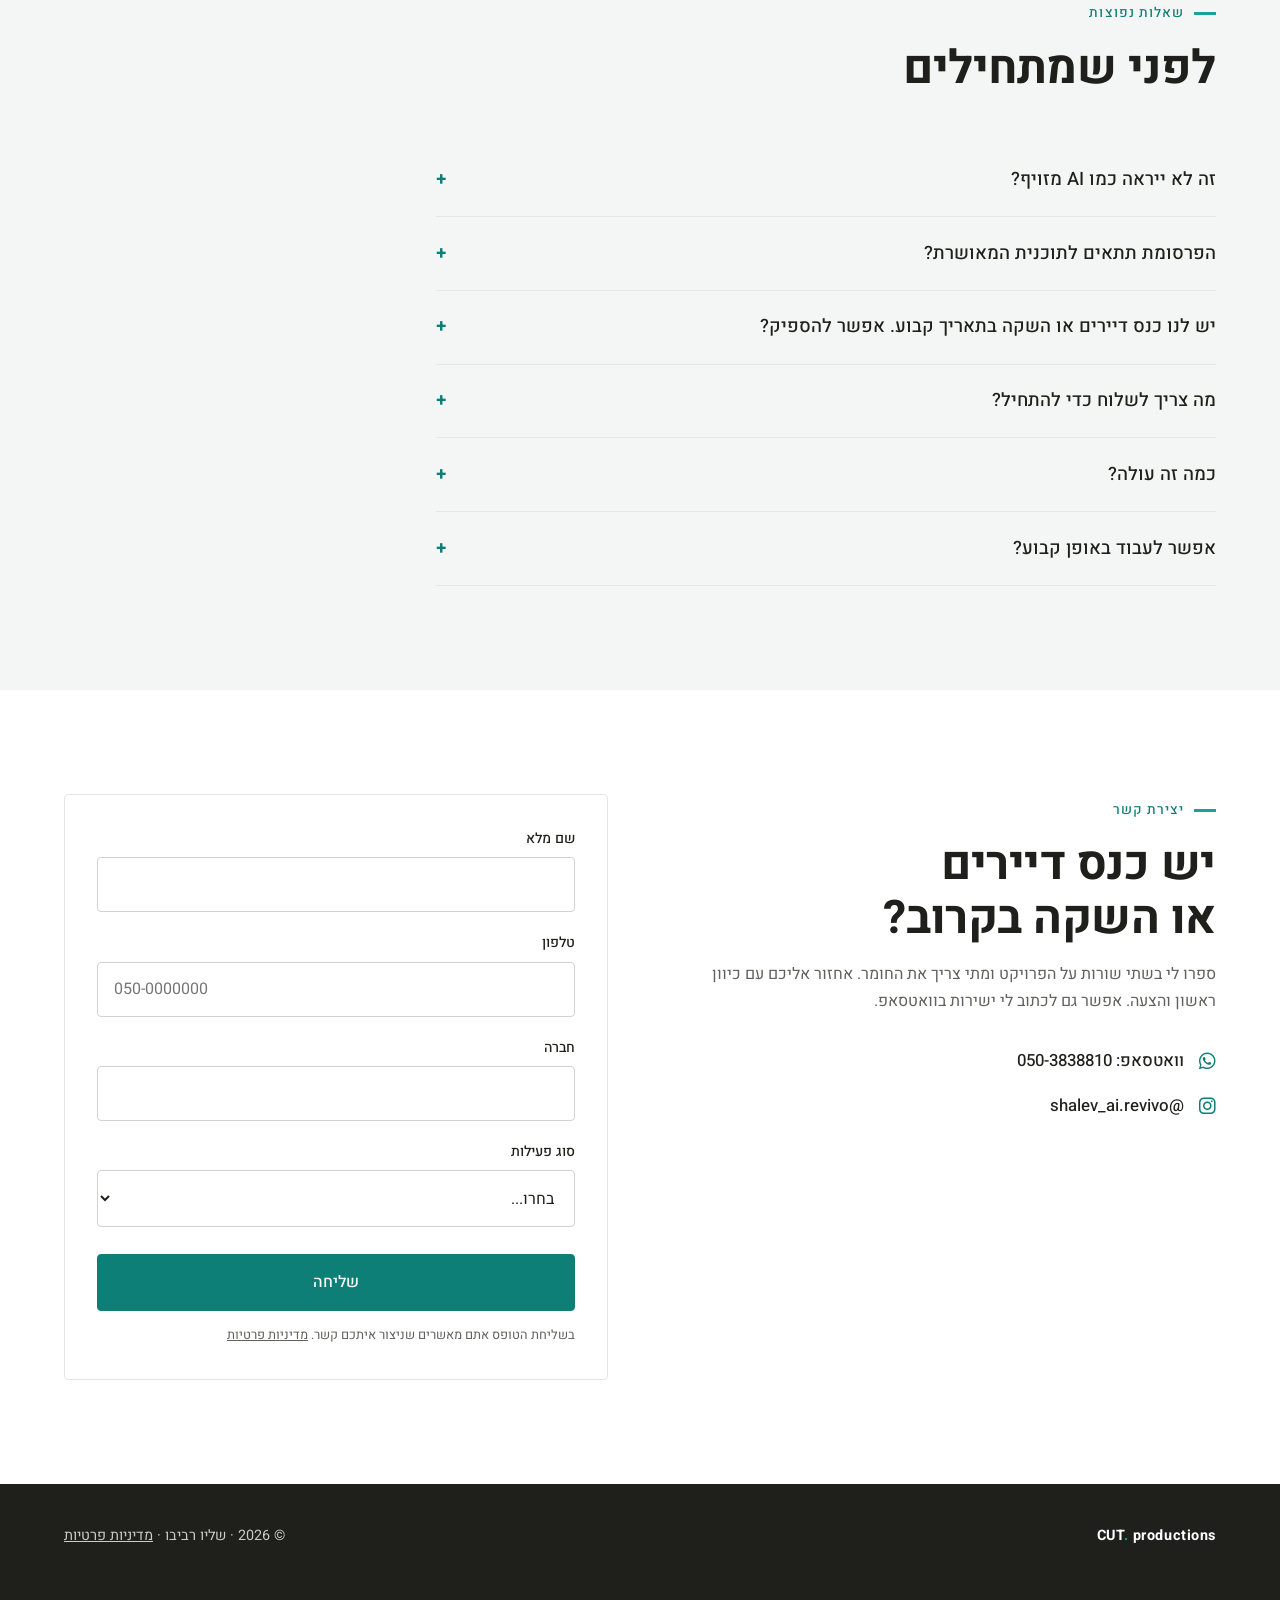
==== commit 627c9704: "Update Instagram handle Co-Authored-By: Claude Sonnet 5.5 <noreply@anthropic.com> Claude-Session: ht" ====
--- a/index.html
+++ b/index.html
@@ -555,7 +555,7 @@
       <p>ספרו לי בשתי שורות על הפרויקט ומתי צריך את החומר. אחזור אליכם עם כיוון ראשון והצעה. אפשר גם לכתוב לי ישירות בוואטסאפ.</p>
       <div class="contact-links">
         <a href="https://api.whatsapp.com/send?phone=972503838810&text=%D7%94%D7%99%D7%99%20%D7%A9%D7%9C%D7%99%D7%95%2C%20%D7%90%D7%A9%D7%9E%D7%97%20%D7%9C%D7%A9%D7%9E%D7%95%D7%A2%20%D7%A2%D7%9C%20%D7%A4%D7%A8%D7%A1%D7%95%D7%9E%D7%AA%20%D7%9C%D7%A4%D7%A8%D7%95%D7%99%D7%A7%D7%98" target="_blank" rel="noopener"><i class="fab fa-whatsapp"></i>וואטסאפ: 050-3838810</a>
-        <a href="https://www.instagram.com/tzarich_ai" target="_blank" rel="noopener"><i class="fab fa-instagram"></i>@tzarich_ai</a>
+        <a href="https://www.instagram.com/shalev_ai.revivo/" target="_blank" rel="noopener"><i class="fab fa-instagram"></i>@shalev_ai.revivo</a>
       </div>
     </div>
     <div class="reveal">
